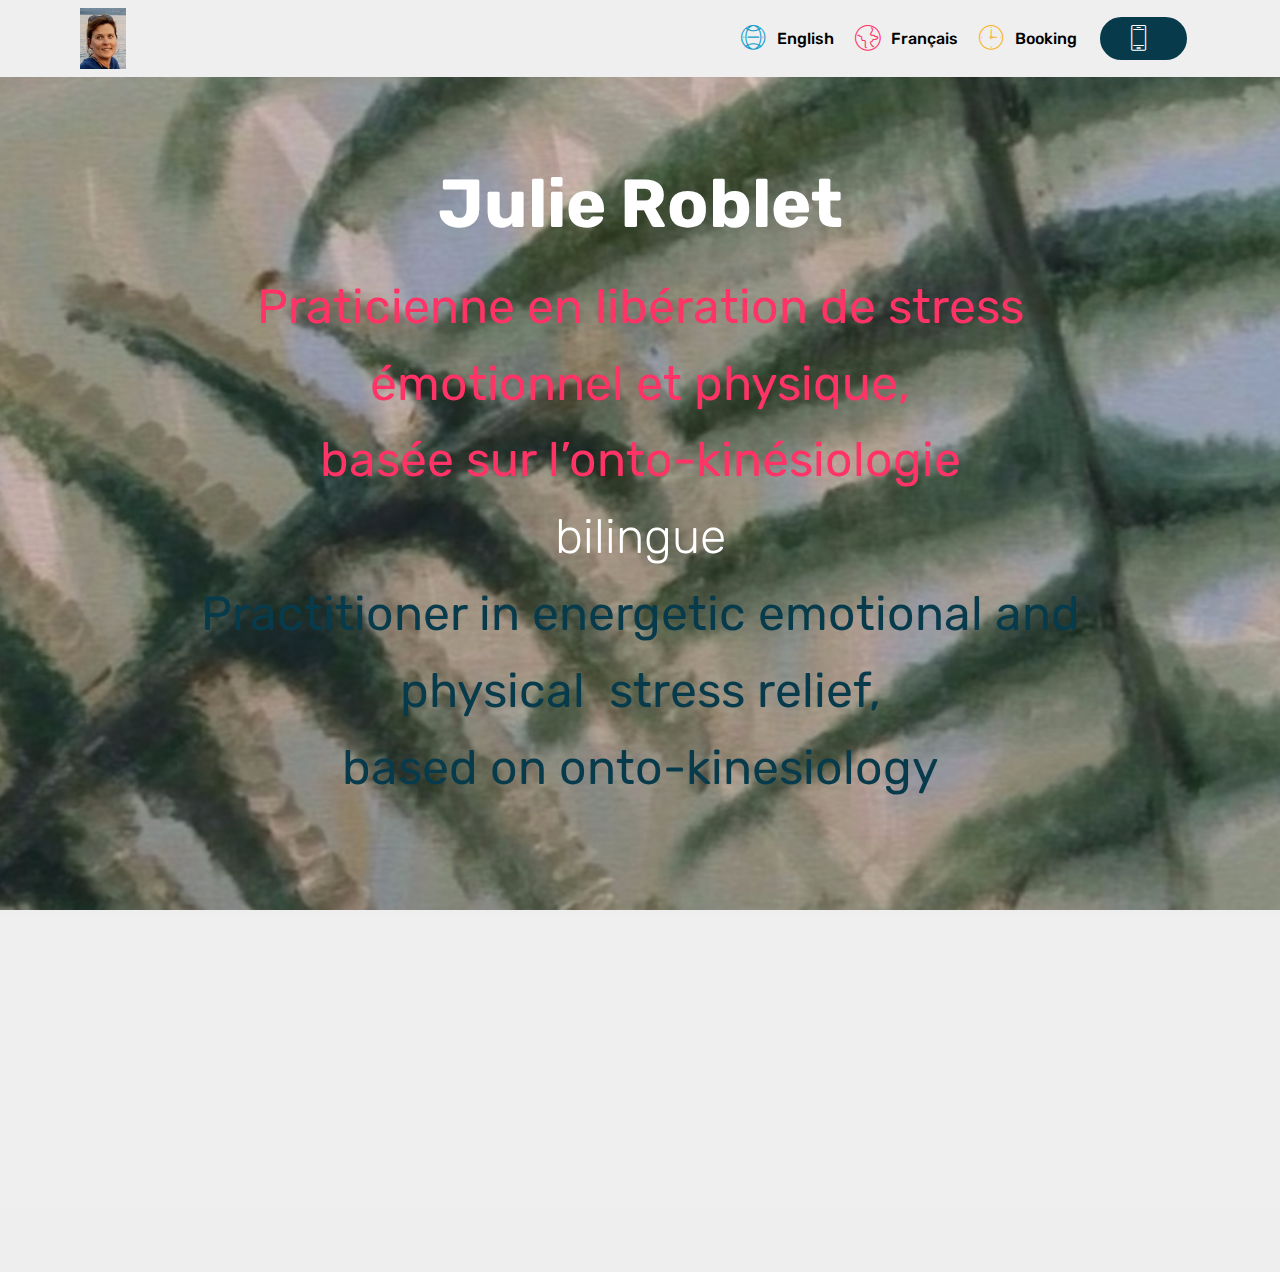
==== index.html @ 7152a47c "create github pages" ====
<!DOCTYPE html>
<html  >
<head>
  <!-- Site made with Mobirise Website Builder v5.6.8, https://mobirise.com -->
  <meta charset="UTF-8">
  <meta http-equiv="X-UA-Compatible" content="IE=edge">
  <meta name="generator" content="Mobirise v5.6.8, mobirise.com">
  <meta name="twitter:card" content="summary_large_image"/>
  <meta name="twitter:image:src" content="">
  <meta property="og:image" content="">
  <meta name="twitter:title" content="Home">
  <meta name="viewport" content="width=device-width, initial-scale=1, minimum-scale=1">
  <link rel="shortcut icon" href="assets/images/julie-bridger-profile-92x121.jpg" type="image/x-icon">
  <meta name="description" content="">
  
  
  <title>Home</title>
  <link rel="stylesheet" href="assets/web/assets/mobirise-icons/mobirise-icons.css">
  <link rel="stylesheet" href="assets/bootstrap/css/bootstrap.min.css">
  <link rel="stylesheet" href="assets/bootstrap/css/bootstrap-grid.min.css">
  <link rel="stylesheet" href="assets/bootstrap/css/bootstrap-reboot.min.css">
  <link rel="stylesheet" href="assets/tether/tether.min.css">
  <link rel="stylesheet" href="assets/animatecss/animate.min.css">
  <link rel="stylesheet" href="assets/dropdown/css/style.css">
  <link rel="stylesheet" href="assets/socicon/css/styles.css">
  <link rel="stylesheet" href="assets/theme/css/style.css">
  <link rel="preload" href="https://fonts.googleapis.com/css?family=Rubik:300,400,500,600,700,800,900,300i,400i,500i,600i,700i,800i,900i&display=swap" as="style" onload="this.onload=null;this.rel='stylesheet'">
  <noscript><link rel="stylesheet" href="https://fonts.googleapis.com/css?family=Rubik:300,400,500,600,700,800,900,300i,400i,500i,600i,700i,800i,900i&display=swap"></noscript>
  <link rel="preload" as="style" href="assets/mobirise/css/mbr-additional.css"><link rel="stylesheet" href="assets/mobirise/css/mbr-additional.css" type="text/css">
  
  
  
  
</head>
<body>
  
  <section class="menu cid-qTkzRZLJNu" once="menu" id="menu1-0">

    

    <nav class="navbar navbar-expand beta-menu navbar-dropdown align-items-center navbar-fixed-top navbar-toggleable-sm">
        <button class="navbar-toggler navbar-toggler-right" type="button" data-toggle="collapse" data-target="#navbarSupportedContent" aria-controls="navbarSupportedContent" aria-expanded="false" aria-label="Toggle navigation">
            <div class="hamburger">
                <span></span>
                <span></span>
                <span></span>
                <span></span>
            </div>
        </button>
        <div class="menu-logo">
            <div class="navbar-brand">
                <span class="navbar-logo">
                    <a href="index.html">
                         <img src="assets/images/julie-bridger-profile-92x121.jpg" alt="Mobirise" title="" style="height: 3.8rem;">
                    </a>
                </span>
                
            </div>
        </div>
        <div class="collapse navbar-collapse" id="navbarSupportedContent">
            <ul class="navbar-nav nav-dropdown" data-app-modern-menu="true"><li class="nav-item">
                    <a class="nav-link link text-black display-4" href="https://mobirise.com">
                        </a>
                </li><li class="nav-item"><a class="nav-link link text-black display-4" href="https://mobirise.com">
                        </a></li><li class="nav-item"><a class="nav-link link text-black display-4" href="https://mobirise.com"><span class="mbri-globe-2 mbr-iconfont mbr-iconfont-btn" style="color: rgb(20, 157, 204);"></span>
                        
                        English</a></li>
                <li class="nav-item">
                    <a class="nav-link link text-black display-4" href="https://mobirise.com"><span class="mbri-globe mbr-iconfont mbr-iconfont-btn" style="color: rgb(255, 51, 102);"></span>
                        
                        Français</a>
                </li><li class="nav-item"><a class="nav-link link text-black display-4" href="https://calendly.com/julieroblet/60min"><span class="mbri-clock mbr-iconfont mbr-iconfont-btn" style="color: rgb(249, 182, 44);"></span>
                        
                        Booking</a></li></ul>
            <div class="navbar-buttons mbr-section-btn"><a class="btn btn-sm btn-primary display-4" href="page3.html"><span class="mbri-mobile2 mbr-iconfont mbr-iconfont-btn"></span>
                    </a></div>
        </div>
    </nav>
</section>

<section class="cid-qTkA127IK8 mbr-parallax-background" id="header2-1">

    

    

    <div class="container align-center">
        <div class="row justify-content-md-center">
            <div class="mbr-white col-md-10">
                <h1 class="mbr-section-title mbr-bold pb-3 mbr-fonts-style display-1">
                    <br><br>Julie Roblet</h1>
                
                <p class="mbr-text pb-3 mbr-fonts-style display-2"><a href="page1.html" class="text-secondary">Praticienne en libération de stress émotionnel et physique, </a><br><a href="page1.html" class="text-secondary">basée sur l’onto-kinésiologie </a><br>bilingue<a href="page1.html" class="text-secondary"><br></a><a href="page2.html">Practitioner in energetic emotional and physical &nbsp;stress relief, </a><br><a href="page2.html">based on onto-kinesiology</a><br><br></p>
                
            </div>
        </div>
    </div>
    
</section>

<section class="cid-qTkAaeaxX5" id="footer1-2">

    

    

    <div class="container">
        <div class="media-container-row content text-white">
            <div class="col-12 col-md-3">
                <div class="media-wrap">
                    
                        <a href="page1.html#content4-n"><img src="assets/images/julie-bridger-profile-92x121.jpg" alt="About me" title=""></a>
                    
                </div>
            </div>
            <div class="col-12 col-md-3 mbr-fonts-style display-7">
                <h5 class="pb-3">Contacts</h5>
                <p class="mbr-text">Email: julie@julieroblet.co.uk        Phone: +44  749 019 2012
<br><br><a href="https://calendly.com/julieroblet/60min"><strong>Booking</strong></a><a href="https://calendly.com/julieroblet/60min"><strong>&nbsp;</strong> &nbsp; &nbsp; &nbsp; &nbsp; &nbsp; &nbsp; &nbsp; &nbsp; &nbsp;&nbsp;</a><br><br></p>
            </div>
            <div class="col-12 col-md-3 mbr-fonts-style display-7">
                <h5 class="pb-3">Address</h5>
                <p class="mbr-text">22 Stoneham Road&nbsp;<br>Hove
<br>BN35HJ
<br>United Kingdom</p>
            </div>
            <div class="col-12 col-md-3 mbr-fonts-style display-7">
                <h5 class="pb-3">
                    Links
                </h5>
                <p class="mbr-text"><a href="page4.html">Autres ressources</a><br><a href="https://www.nadia-devje.fr">www.nadia-devje.fr</a><br><br></p>
            </div>
        </div>
        <div class="footer-lower">
            <div class="media-container-row">
                <div class="col-sm-12">
                    <hr>
                </div>
            </div>
            <div class="media-container-row mbr-white">
                <div class="col-sm-6 copyright">
                    <p class="mbr-text mbr-fonts-style display-7">&nbsp;</p>
                </div>
                <div class="col-md-6">
                    
                </div>
            </div>
        </div>
    </div>
</section><section class="display-7" style="padding: 0;align-items: center;justify-content: center;flex-wrap: wrap;    align-content: center;display: flex;position: relative;height: 4rem;"><a href="https://mobiri.se/2762906" style="flex: 1 1;height: 4rem;position: absolute;width: 100%;z-index: 1;"><img alt="" style="height: 4rem;" src="[data-uri]"></a><p style="margin: 0;text-align: center;" class="display-7">Designed with Mobirise &#8204;</p><a style="z-index:1" href="https://mobirise.com/web-page-maker.html">Free Web Page Maker</a></section><script src="assets/popper/popper.min.js"></script>  <script src="assets/web/assets/jquery/jquery.min.js"></script>  <script src="assets/bootstrap/js/bootstrap.min.js"></script>  <script src="assets/tether/tether.min.js"></script>  <script src="assets/smoothscroll/smooth-scroll.js"></script>  <script src="assets/viewportchecker/jquery.viewportchecker.js"></script>  <script src="assets/dropdown/js/nav-dropdown.js"></script>  <script src="assets/dropdown/js/navbar-dropdown.js"></script>  <script src="assets/touchswipe/jquery.touch-swipe.min.js"></script>  <script src="assets/parallax/jarallax.min.js"></script>  <script src="assets/theme/js/script.js"></script>  
  
  
  <input name="animation" type="hidden">
  </body>
</html>
---- assets/web/assets/mobirise-icons/mobirise-icons.css ----
@font-face {
  font-family: 'MobiriseIcons';
  src:  url('mobirise-icons.eot?spat4u');
  src:  url('mobirise-icons.eot?spat4u#iefix') format('embedded-opentype'),
    url('mobirise-icons.ttf?spat4u') format('truetype'),
    url('mobirise-icons.woff?spat4u') format('woff'),
    url('mobirise-icons.svg?spat4u#MobiriseIcons') format('svg');
  font-weight: normal;
  font-style: normal;
  font-display: swap;
}

[class^="mbri-"], [class*=" mbri-"] {
  /* use !important to prevent issues with browser extensions that change fonts */
  font-family: MobiriseIcons !important;
  speak: none;
  font-style: normal;
  font-weight: normal;
  font-variant: normal;
  text-transform: none;
  line-height: 1;

  /* Better Font Rendering =========== */
  -webkit-font-smoothing: antialiased;
  -moz-osx-font-smoothing: grayscale;
}

.mbri-add-submenu:before {
  content: "\e900";
}
.mbri-alert:before {
  content: "\e901";
}
.mbri-align-center:before {
  content: "\e902";
}
.mbri-align-justify:before {
  content: "\e903";
}
.mbri-align-left:before {
  content: "\e904";
}
.mbri-align-right:before {
  content: "\e905";
}
.mbri-android:before {
  content: "\e906";
}
.mbri-apple:before {
  content: "\e907";
}
.mbri-arrow-down:before {
  content: "\e908";
}
.mbri-arrow-next:before {
  content: "\e909";
}
.mbri-arrow-prev:before {
  content: "\e90a";
}
.mbri-arrow-up:before {
  content: "\e90b";
}
.mbri-bold:before {
  content: "\e90c";
}
.mbri-bookmark:before {
  content: "\e90d";
}
.mbri-bootstrap:before {
  content: "\e90e";
}
.mbri-briefcase:before {
  content: "\e90f";
}
.mbri-browse:before {
  content: "\e910";
}
.mbri-bulleted-list:before {
  content: "\e911";
}
.mbri-calendar:before {
  content: "\e912";
}
.mbri-camera:before {
  content: "\e913";
}
.mbri-cart-add:before {
  content: "\e914";
}
.mbri-cart-full:before {
  content: "\e915";
}
.mbri-cash:before {
  content: "\e916";
}
.mbri-change-style:before {
  content: "\e917";
}
.mbri-chat:before {
  content: "\e918";
}
.mbri-clock:before {
  content: "\e919";
}
.mbri-close:before {
  content: "\e91a";
}
.mbri-cloud:before {
  content: "\e91b";
}
.mbri-code:before {
  content: "\e91c";
}
.mbri-contact-form:before {
  content: "\e91d";
}
.mbri-credit-card:before {
  content: "\e91e";
}
.mbri-cursor-click:before {
  content: "\e91f";
}
.mbri-cust-feedback:before {
  content: "\e920";
}
.mbri-database:before {
  content: "\e921";
}
.mbri-delivery:before {
  content: "\e922";
}
.mbri-desktop:before {
  content: "\e923";
}
.mbri-devices:before {
  content: "\e924";
}
.mbri-down:before {
  content: "\e925";
}
.mbri-download:before {
  content: "\e989";
}
.mbri-drag-n-drop:before {
  content: "\e927";
}
.mbri-drag-n-drop2:before {
  content: "\e928";
}
.mbri-edit:before {
  content: "\e929";
}
.mbri-edit2:before {
  content: "\e92a";
}
.mbri-error:before {
  content: "\e92b";
}
.mbri-extension:before {
  content: "\e92c";
}
.mbri-features:before {
  content: "\e92d";
}
.mbri-file:before {
  content: "\e92e";
}
.mbri-flag:before {
  content: "\e92f";
}
.mbri-folder:before {
  content: "\e930";
}
.mbri-gift:before {
  content: "\e931";
}
.mbri-github:before {
  content: "\e932";
}
.mbri-globe:before {
  content: "\e933";
}
.mbri-globe-2:before {
  content: "\e934";
}
.mbri-growing-chart:before {
  content: "\e935";
}
.mbri-hearth:before {
  content: "\e936";
}
.mbri-help:before {
  content: "\e937";
}
.mbri-home:before {
  content: "\e938";
}
.mbri-hot-cup:before {
  content: "\e939";
}
.mbri-idea:before {
  content: "\e93a";
}
.mbri-image-gallery:before {
  content: "\e93b";
}
.mbri-image-slider:before {
  content: "\e93c";
}
.mbri-info:before {
  content: "\e93d";
}
.mbri-italic:before {
  content: "\e93e";
}
.mbri-key:before {
  content: "\e93f";
}
.mbri-laptop:before {
  content: "\e940";
}
.mbri-layers:before {
  content: "\e941";
}
.mbri-left-right:before {
  content: "\e942";
}
.mbri-left:before {
  content: "\e943";
}
.mbri-letter:before {
  content: "\e944";
}
.mbri-like:before {
  content: "\e945";
}
.mbri-link:before {
  content: "\e946";
}
.mbri-lock:before {
  content: "\e947";
}
.mbri-login:before {
  content: "\e948";
}
.mbri-logout:before {
  content: "\e949";
}
.mbri-magic-stick:before {
  content: "\e94a";
}
.mbri-map-pin:before {
  content: "\e94b";
}
.mbri-menu:before {
  content: "\e94c";
}
.mbri-mobile:before {
  content: "\e94d";
}
.mbri-mobile2:before {
  content: "\e94e";
}
.mbri-mobirise:before {
  content: "\e94f";
}
.mbri-more-horizontal:before {
  content: "\e950";
}
.mbri-more-vertical:before {
  content: "\e951";
}
.mbri-music:before {
  content: "\e952";
}
.mbri-new-file:before {
  content: "\e953";
}
.mbri-numbered-list:before {
  content: "\e954";
}
.mbri-opened-folder:before {
  content: "\e955";
}
.mbri-pages:before {
  content: "\e956";
}
.mbri-paper-plane:before {
  content: "\e957";
}
.mbri-paperclip:before {
  content: "\e958";
}
.mbri-photo:before {
  content: "\e959";
}
.mbri-photos:before {
  content: "\e95a";
}
.mbri-pin:before {
  content: "\e95b";
}
.mbri-play:before {
  content: "\e95c";
}
.mbri-plus:before {
  content: "\e95d";
}
.mbri-preview:before {
  content: "\e95e";
}
.mbri-print:before {
  content: "\e95f";
}
.mbri-protect:before {
  content: "\e960";
}
.mbri-question:before {
  content: "\e961";
}
.mbri-quote-left:before {
  content: "\e962";
}
.mbri-quote-right:before {
  content: "\e963";
}
.mbri-refresh:before {
  content: "\e964";
}
.mbri-responsive:before {
  content: "\e965";
}
.mbri-right:before {
  content: "\e966";
}
.mbri-rocket:before {
  content: "\e967";
}
.mbri-sad-face:before {
  content: "\e968";
}
.mbri-sale:before {
  content: "\e969";
}
.mbri-save:before {
  content: "\e96a";
}
.mbri-search:before {
  content: "\e96b";
}
.mbri-setting:before {
  content: "\e96c";
}
.mbri-setting2:before {
  content: "\e96d";
}
.mbri-setting3:before {
  content: "\e96e";
}
.mbri-share:before {
  content: "\e96f";
}
.mbri-shopping-bag:before {
  content: "\e970";
}
.mbri-shopping-basket:before {
  content: "\e971";
}
.mbri-shopping-cart:before {
  content: "\e972";
}
.mbri-sites:before {
  content: "\e973";
}
.mbri-smile-face:before {
  content: "\e974";
}
.mbri-speed:before {
  content: "\e975";
}
.mbri-star:before {
  content: "\e976";
}
.mbri-success:before {
  content: "\e977";
}
.mbri-sun:before {
  content: "\e978";
}
.mbri-sun2:before {
  content: "\e979";
}
.mbri-tablet:before {
  content: "\e97a";
}
.mbri-tablet-vertical:before {
  content: "\e97b";
}
.mbri-target:before {
  content: "\e97c";
}
.mbri-timer:before {
  content: "\e97d";
}
.mbri-to-ftp:before {
  content: "\e97e";
}
.mbri-to-local-drive:before {
  content: "\e97f";
}
.mbri-touch-swipe:before {
  content: "\e980";
}
.mbri-touch:before {
  content: "\e981";
}
.mbri-trash:before {
  content: "\e982";
}
.mbri-underline:before {
  content: "\e983";
}
.mbri-unlink:before {
  content: "\e984";
}
.mbri-unlock:before {
  content: "\e985";
}
.mbri-up-down:before {
  content: "\e986";
}
.mbri-up:before {
  content: "\e987";
}
.mbri-update:before {
  content: "\e988";
}
.mbri-upload:before {
 content: "\e926"; 
}
.mbri-user:before {
  content: "\e98a";
}
.mbri-user2:before {
  content: "\e98b";
}
.mbri-users:before {
  content: "\e98c";
}
.mbri-video:before {
  content: "\e98d";
}
.mbri-video-play:before {
  content: "\e98e";
}
.mbri-watch:before {
  content: "\e98f";
}
.mbri-website-theme:before {
  content: "\e990";
}
.mbri-wifi:before {
  content: "\e991";
}
.mbri-windows:before {
  content: "\e992";
}
.mbri-zoom-out:before {
  content: "\e993";
}
.mbri-redo:before {
  content: "\e994";
}
.mbri-undo:before {
  content: "\e995";
}
---- assets/dropdown/css/style.css ----
.navbar-dropdown {
  left: 0;
  padding: 0;
  position: absolute;
  right: 0;
  top: 0;
  transition: all 0.45s ease;
  z-index: 1030;
  background: #282828; }
  .navbar-dropdown .navbar-logo {
    margin-right: 0.8rem;
    transition: margin 0.3s ease-in-out;
    vertical-align: middle; }
    .navbar-dropdown .navbar-logo img {
      height: 3.125rem;
      transition: all 0.3s ease-in-out; }
    .navbar-dropdown .navbar-logo.mbr-iconfont {
      font-size: 3.125rem;
      line-height: 3.125rem; }
  .navbar-dropdown .navbar-caption {
    font-weight: 700;
    white-space: normal;
    vertical-align: -4px;
    line-height: 3.125rem !important; }
    .navbar-dropdown .navbar-caption, .navbar-dropdown .navbar-caption:hover {
      color: inherit;
      text-decoration: none; }
  .navbar-dropdown .mbr-iconfont + .navbar-caption {
    vertical-align: -1px; }
  .navbar-dropdown.navbar-fixed-top {
    position: fixed; }
  .navbar-dropdown .navbar-brand span {
    vertical-align: -4px; }
  .navbar-dropdown.bg-color.transparent {
    background: none; }
  .navbar-dropdown.navbar-short .navbar-brand {
    padding: 0.625rem 0; }
    .navbar-dropdown.navbar-short .navbar-brand span {
      vertical-align: -1px; }
  .navbar-dropdown.navbar-short .navbar-caption {
    line-height: 2.375rem !important;
    vertical-align: -2px; }
  .navbar-dropdown.navbar-short .navbar-logo {
    margin-right: 0.5rem; }
    .navbar-dropdown.navbar-short .navbar-logo img {
      height: 2.375rem; }
    .navbar-dropdown.navbar-short .navbar-logo.mbr-iconfont {
      font-size: 2.375rem;
      line-height: 2.375rem; }
  .navbar-dropdown.navbar-short .mbr-table-cell {
    height: 3.625rem; }
  .navbar-dropdown .navbar-close {
    left: 0.6875rem;
    position: fixed;
    top: 0.75rem;
    z-index: 1000; }
  .navbar-dropdown .hamburger-icon {
    content: "";
    display: inline-block;
    vertical-align: middle;
    width: 16px;
    -webkit-box-shadow: 0 -6px 0 1px #282828,0 0 0 1px #282828,0 6px 0 1px #282828;
    -moz-box-shadow: 0 -6px 0 1px #282828,0 0 0 1px #282828,0 6px 0 1px #282828;
    box-shadow: 0 -6px 0 1px #282828,0 0 0 1px #282828,0 6px 0 1px #282828; }

.dropdown-menu .dropdown-toggle[data-toggle="dropdown-submenu"]::after {
  border-bottom: 0.35em solid transparent;
  border-left: 0.35em solid;
  border-right: 0;
  border-top: 0.35em solid transparent;
  margin-left: 0.3rem; }

.dropdown-menu .dropdown-item:focus {
  outline: 0; }

.nav-dropdown {
  font-size: 0.75rem;
  font-weight: 500;
  height: auto !important; }
  .nav-dropdown .nav-btn {
    padding-left: 1rem; }
  .nav-dropdown .link {
    margin: .667em 1.667em;
    font-weight: 500;
    padding: 0;
    transition: color .2s ease-in-out; }
    .nav-dropdown .link.dropdown-toggle {
      margin-right: 2.583em; }
      .nav-dropdown .link.dropdown-toggle::after {
        margin-left: .25rem;
        border-top: 0.35em solid;
        border-right: 0.35em solid transparent;
        border-left: 0.35em solid transparent;
        border-bottom: 0; }
      .nav-dropdown .link.dropdown-toggle[aria-expanded="true"] {
        margin: 0;
        padding: 0.667em 3.263em  0.667em 1.667em; }
  .nav-dropdown .link::after,
  .nav-dropdown .dropdown-item::after {
    color: inherit; }
  .nav-dropdown .btn {
    font-size: 0.75rem;
    font-weight: 700;
    letter-spacing: 0;
    margin-bottom: 0;
    padding-left: 1.25rem;
    padding-right: 1.25rem; }
  .nav-dropdown .dropdown-menu {
    border-radius: 0;
    border: 0;
    left: 0;
    margin: 0;
    padding-bottom: 1.25rem;
    padding-top: 1.25rem;
    position: relative; }
  .nav-dropdown .dropdown-submenu {
    margin-left: 0.125rem;
    top: 0; }
  .nav-dropdown .dropdown-item {
    font-weight: 500;
    line-height: 2;
    padding: 0.3846em 4.615em 0.3846em 1.5385em;
    position: relative;
    transition: color .2s ease-in-out, background-color .2s ease-in-out; }
    .nav-dropdown .dropdown-item::after {
      margin-top: -0.3077em;
      position: absolute;
      right: 1.1538em;
      top: 50%; }
    .nav-dropdown .dropdown-item:focus, .nav-dropdown .dropdown-item:hover {
      background: none; }

@media (max-width: 767px) {
  .nav-dropdown.navbar-toggleable-sm {
    bottom: 0;
    display: none;
    left: 0;
    overflow-x: hidden;
    position: fixed;
    top: 0;
    transform: translateX(-100%);
    -ms-transform: translateX(-100%);
    -webkit-transform: translateX(-100%);
    width: 18.75rem;
    z-index: 999; } }
.nav-dropdown.navbar-toggleable-xl {
  bottom: 0;
  display: none;
  left: 0;
  overflow-x: hidden;
  position: fixed;
  top: 0;
  transform: translateX(-100%);
  -ms-transform: translateX(-100%);
  -webkit-transform: translateX(-100%);
  width: 18.75rem;
  z-index: 999; }

.nav-dropdown-sm {
  display: block !important;
  overflow-x: hidden;
  overflow: auto;
  padding-top: 3.875rem; }
  .nav-dropdown-sm::after {
    content: "";
    display: block;
    height: 3rem;
    width: 100%; }
  .nav-dropdown-sm.collapse.in ~ .navbar-close {
    display: block !important; }
  .nav-dropdown-sm.collapsing, .nav-dropdown-sm.collapse.in {
    transform: translateX(0);
    -ms-transform: translateX(0);
    -webkit-transform: translateX(0);
    transition: all 0.25s ease-out;
    -webkit-transition: all 0.25s ease-out;
    background: #282828; }
  .nav-dropdown-sm.collapsing[aria-expanded="false"] {
    transform: translateX(-100%);
    -ms-transform: translateX(-100%);
    -webkit-transform: translateX(-100%); }
  .nav-dropdown-sm .nav-item {
    display: block;
    margin-left: 0 !important;
    padding-left: 0; }
  .nav-dropdown-sm .link,
  .nav-dropdown-sm .dropdown-item {
    border-top: 1px dotted rgba(255, 255, 255, 0.1);
    font-size: 0.8125rem;
    line-height: 1.6;
    margin: 0 !important;
    padding: 0.875rem 2.4rem 0.875rem 1.5625rem !important;
    position: relative;
    white-space: normal; }
    .nav-dropdown-sm .link:focus, .nav-dropdown-sm .link:hover,
    .nav-dropdown-sm .dropdown-item:focus,
    .nav-dropdown-sm .dropdown-item:hover {
      background: rgba(0, 0, 0, 0.2) !important;
      color: #c0a375; }
  .nav-dropdown-sm .nav-btn {
    position: relative;
    padding: 1.5625rem 1.5625rem 0 1.5625rem; }
    .nav-dropdown-sm .nav-btn::before {
      border-top: 1px dotted rgba(255, 255, 255, 0.1);
      content: "";
      left: 0;
      position: absolute;
      top: 0;
      width: 100%; }
    .nav-dropdown-sm .nav-btn + .nav-btn {
      padding-top: 0.625rem; }
      .nav-dropdown-sm .nav-btn + .nav-btn::before {
        display: none; }
  .nav-dropdown-sm .btn {
    padding: 0.625rem 0; }
  .nav-dropdown-sm .dropdown-toggle[data-toggle="dropdown-submenu"]::after {
    margin-left: .25rem;
    border-top: 0.35em solid;
    border-right: 0.35em solid transparent;
    border-left: 0.35em solid transparent;
    border-bottom: 0; }
  .nav-dropdown-sm .dropdown-toggle[data-toggle="dropdown-submenu"][aria-expanded="true"]::after {
    border-top: 0;
    border-right: 0.35em solid transparent;
    border-left: 0.35em solid transparent;
    border-bottom: 0.35em solid; }
  .nav-dropdown-sm .dropdown-menu {
    margin: 0;
    padding: 0;
    position: relative;
    top: 0;
    left: 0;
    width: 100%;
    border: 0;
    float: none;
    border-radius: 0;
    background: none; }
  .nav-dropdown-sm .dropdown-submenu {
    left: 100%;
    margin-left: 0.125rem;
    margin-top: -1.25rem;
    top: 0; }

.navbar-toggleable-sm .nav-dropdown .dropdown-menu {
  position: absolute; }

.navbar-toggleable-sm .nav-dropdown .dropdown-submenu {
  left: 100%;
  margin-left: 0.125rem;
  margin-top: -1.25rem;
  top: 0; }

.navbar-toggleable-sm.opened .nav-dropdown .dropdown-menu {
  position: relative; }

.navbar-toggleable-sm.opened .nav-dropdown .dropdown-submenu {
  left: 0;
  margin-left: 00rem;
  margin-top: 0rem;
  top: 0; }

.is-builder .nav-dropdown.collapsing {
  transition: none !important; }

/*# sourceMappingURL=style.css.map */
---- assets/socicon/css/styles.css ----
@charset "UTF-8";

@font-face {
  font-family: 'Socicon';
  src:  url('../fonts/socicon.eot');
  src:  url('../fonts/socicon.eot?#iefix') format('embedded-opentype'),
    url('../fonts/socicon.woff2') format('woff2'),
    url('../fonts/socicon.ttf') format('truetype'),
    url('../fonts/socicon.woff') format('woff'),
    url('../fonts/socicon.svg#socicon') format('svg');
  font-weight: normal;
  font-style: normal;
}

[data-icon]:before {
  font-family: "socicon" !important;
  content: attr(data-icon);
  font-style: normal !important;
  font-weight: normal !important;
  font-variant: normal !important;
  text-transform: none !important;
  speak: none;
  line-height: 1;
  -webkit-font-smoothing: antialiased;
  -moz-osx-font-smoothing: grayscale;
}

[class^="socicon-"], [class*=" socicon-"] {
  /* use !important to prevent issues with browser extensions that change fonts */
  font-family: 'Socicon' !important;
  speak: none;
  font-style: normal;
  font-weight: normal;
  font-variant: normal;
  text-transform: none;
  line-height: 1;

  /* Better Font Rendering =========== */
  -webkit-font-smoothing: antialiased;
  -moz-osx-font-smoothing: grayscale;
}

.socicon-eitaa:before {
  content: "\e97c";
}
.socicon-soroush:before {
  content: "\e97d";
}
.socicon-bale:before {
  content: "\e97e";
}
.socicon-zazzle:before {
  content: "\e97b";
}
.socicon-society6:before {
  content: "\e97a";
}
.socicon-redbubble:before {
  content: "\e979";
}
.socicon-avvo:before {
  content: "\e978";
}
.socicon-stitcher:before {
  content: "\e977";
}
.socicon-googlehangouts:before {
  content: "\e974";
}
.socicon-dlive:before {
  content: "\e975";
}
.socicon-vsco:before {
  content: "\e976";
}
.socicon-flipboard:before {
  content: "\e973";
}
.socicon-ubuntu:before {
  content: "\e958";
}
.socicon-artstation:before {
  content: "\e959";
}
.socicon-invision:before {
  content: "\e95a";
}
.socicon-torial:before {
  content: "\e95b";
}
.socicon-collectorz:before {
  content: "\e95c";
}
.socicon-seenthis:before {
  content: "\e95d";
}
.socicon-googleplaymusic:before {
  content: "\e95e";
}
.socicon-debian:before {
  content: "\e95f";
}
.socicon-filmfreeway:before {
  content: "\e960";
}
.socicon-gnome:before {
  content: "\e961";
}
.socicon-itchio:before {
  content: "\e962";
}
.socicon-jamendo:before {
  content: "\e963";
}
.socicon-mix:before {
  content: "\e964";
}
.socicon-sharepoint:before {
  content: "\e965";
}
.socicon-tinder:before {
  content: "\e966";
}
.socicon-windguru:before {
  content: "\e967";
}
.socicon-cdbaby:before {
  content: "\e968";
}
.socicon-elementaryos:before {
  content: "\e969";
}
.socicon-stage32:before {
  content: "\e96a";
}
.socicon-tiktok:before {
  content: "\e96b";
}
.socicon-gitter:before {
  content: "\e96c";
}
.socicon-letterboxd:before {
  content: "\e96d";
}
.socicon-threema:before {
  content: "\e96e";
}
.socicon-splice:before {
  content: "\e96f";
}
.socicon-metapop:before {
  content: "\e970";
}
.socicon-naver:before {
  content: "\e971";
}
.socicon-remote:before {
  content: "\e972";
}
.socicon-internet:before {
  content: "\e957";
}
.socicon-moddb:before {
  content: "\e94b";
}
.socicon-indiedb:before {
  content: "\e94c";
}
.socicon-traxsource:before {
  content: "\e94d";
}
.socicon-gamefor:before {
  content: "\e94e";
}
.socicon-pixiv:before {
  content: "\e94f";
}
.socicon-myanimelist:before {
  content: "\e950";
}
.socicon-blackberry:before {
  content: "\e951";
}
.socicon-wickr:before {
  content: "\e952";
}
.socicon-spip:before {
  content: "\e953";
}
.socicon-napster:before {
  content: "\e954";
}
.socicon-beatport:before {
  content: "\e955";
}
.socicon-hackerone:before {
  content: "\e956";
}
.socicon-hackernews:before {
  content: "\e946";
}
.socicon-smashwords:before {
  content: "\e947";
}
.socicon-kobo:before {
  content: "\e948";
}
.socicon-bookbub:before {
  content: "\e949";
}
.socicon-mailru:before {
  content: "\e94a";
}
.socicon-gitlab:before {
  content: "\e945";
}
.socicon-instructables:before {
  content: "\e944";
}
.socicon-portfolio:before {
  content: "\e943";
}
.socicon-codered:before {
  content: "\e940";
}
.socicon-origin:before {
  content: "\e941";
}
.socicon-nextdoor:before {
  content: "\e942";
}
.socicon-udemy:before {
  content: "\e93f";
}
.socicon-livemaster:before {
  content: "\e93e";
}
.socicon-crunchbase:before {
  content: "\e93b";
}
.socicon-homefy:before {
  content: "\e93c";
}
.socicon-calendly:before {
  content: "\e93d";
}
.socicon-realtor:before {
  content: "\e90f";
}
.socicon-tidal:before {
  content: "\e910";
}
.socicon-qobuz:before {
  content: "\e911";
}
.socicon-natgeo:before {
  content: "\e912";
}
.socicon-mastodon:before {
  content: "\e913";
}
.socicon-unsplash:before {
  content: "\e914";
}
.socicon-homeadvisor:before {
  content: "\e915";
}
.socicon-angieslist:before {
  content: "\e916";
}
.socicon-codepen:before {
  content: "\e917";
}
.socicon-slack:before {
  content: "\e918";
}
.socicon-openaigym:before {
  content: "\e919";
}
.socicon-logmein:before {
  content: "\e91a";
}
.socicon-fiverr:before {
  content: "\e91b";
}
.socicon-gotomeeting:before {
  content: "\e91c";
}
.socicon-aliexpress:before {
  content: "\e91d";
}
.socicon-guru:before {
  content: "\e91e";
}
.socicon-appstore:before {
  content: "\e91f";
}
.socicon-homes:before {
  content: "\e920";
}
.socicon-zoom:before {
  content: "\e921";
}
.socicon-alibaba:before {
  content: "\e922";
}
.socicon-craigslist:before {
  content: "\e923";
}
.socicon-wix:before {
  content: "\e924";
}
.socicon-redfin:before {
  content: "\e925";
}
.socicon-googlecalendar:before {
  content: "\e926";
}
.socicon-shopify:before {
  content: "\e927";
}
.socicon-freelancer:before {
  content: "\e928";
}
.socicon-seedrs:before {
  content: "\e929";
}
.socicon-bing:before {
  content: "\e92a";
}
.socicon-doodle:before {
  content: "\e92b";
}
.socicon-bonanza:before {
  content: "\e92c";
}
.socicon-squarespace:before {
  content: "\e92d";
}
.socicon-toptal:before {
  content: "\e92e";
}
.socicon-gust:before {
  content: "\e92f";
}
.socicon-ask:before {
  content: "\e930";
}
.socicon-trulia:before {
  content: "\e931";
}
.socicon-loomly:before {
  content: "\e932";
}
.socicon-ghost:before {
  content: "\e933";
}
.socicon-upwork:before {
  content: "\e934";
}
.socicon-fundable:before {
  content: "\e935";
}
.socicon-booking:before {
  content: "\e936";
}
.socicon-googlemaps:before {
  content: "\e937";
}
.socicon-zillow:before {
  content: "\e938";
}
.socicon-niconico:before {
  content: "\e939";
}
.socicon-toneden:before {
  content: "\e93a";
}
.socicon-augment:before {
  content: "\e908";
}
.socicon-bitbucket:before {
  content: "\e909";
}
.socicon-fyuse:before {
  content: "\e90a";
}
.socicon-yt-gaming:before {
  content: "\e90b";
}
.socicon-sketchfab:before {
  content: "\e90c";
}
.socicon-mobcrush:before {
  content: "\e90d";
}
.socicon-microsoft:before {
  content: "\e90e";
}
.socicon-pandora:before {
  content: "\e907";
}
.socicon-messenger:before {
  content: "\e906";
}
.socicon-gamewisp:before {
  content: "\e905";
}
.socicon-bloglovin:before {
  content: "\e904";
}
.socicon-tunein:before {
  content: "\e903";
}
.socicon-gamejolt:before {
  content: "\e901";
}
.socicon-trello:before {
  content: "\e902";
}
.socicon-spreadshirt:before {
  content: "\e900";
}
.socicon-500px:before {
  content: "\e000";
}
.socicon-8tracks:before {
  content: "\e001";
}
.socicon-airbnb:before {
  content: "\e002";
}
.socicon-alliance:before {
  content: "\e003";
}
.socicon-amazon:before {
  content: "\e004";
}
.socicon-amplement:before {
  content: "\e005";
}
.socicon-android:before {
  content: "\e006";
}
.socicon-angellist:before {
  content: "\e007";
}
.socicon-apple:before {
  content: "\e008";
}
.socicon-appnet:before {
  content: "\e009";
}
.socicon-baidu:before {
  content: "\e00a";
}
.socicon-bandcamp:before {
  content: "\e00b";
}
.socicon-battlenet:before {
  content: "\e00c";
}
.socicon-mixer:before {
  content: "\e00d";
}
.socicon-bebee:before {
  content: "\e00e";
}
.socicon-bebo:before {
  content: "\e00f";
}
.socicon-behance:before {
  content: "\e010";
}
.socicon-blizzard:before {
  content: "\e011";
}
.socicon-blogger:before {
  content: "\e012";
}
.socicon-buffer:before {
  content: "\e013";
}
.socicon-chrome:before {
  content: "\e014";
}
.socicon-coderwall:before {
  content: "\e015";
}
.socicon-curse:before {
  content: "\e016";
}
.socicon-dailymotion:before {
  content: "\e017";
}
.socicon-deezer:before {
  content: "\e018";
}
.socicon-delicious:before {
  content: "\e019";
}
.socicon-deviantart:before {
  content: "\e01a";
}
.socicon-diablo:before {
  content: "\e01b";
}
.socicon-digg:before {
  content: "\e01c";
}
.socicon-discord:before {
  content: "\e01d";
}
.socicon-disqus:before {
  content: "\e01e";
}
.socicon-douban:before {
  content: "\e01f";
}
.socicon-draugiem:before {
  content: "\e020";
}
.socicon-dribbble:before {
  content: "\e021";
}
.socicon-drupal:before {
  content: "\e022";
}
.socicon-ebay:before {
  content: "\e023";
}
.socicon-ello:before {
  content: "\e024";
}
.socicon-endomodo:before {
  content: "\e025";
}
.socicon-envato:before {
  content: "\e026";
}
.socicon-etsy:before {
  content: "\e027";
}
.socicon-facebook:before {
  content: "\e028";
}
.socicon-feedburner:before {
  content: "\e029";
}
.socicon-filmweb:before {
  content: "\e02a";
}
.socicon-firefox:before {
  content: "\e02b";
}
.socicon-flattr:before {
  content: "\e02c";
}
.socicon-flickr:before {
  content: "\e02d";
}
.socicon-formulr:before {
  content: "\e02e";
}
.socicon-forrst:before {
  content: "\e02f";
}
.socicon-foursquare:before {
  content: "\e030";
}
.socicon-friendfeed:before {
  content: "\e031";
}
.socicon-github:before {
  content: "\e032";
}
.socicon-goodreads:before {
  content: "\e033";
}
.socicon-google:before {
  content: "\e034";
}
.socicon-googlescholar:before {
  content: "\e035";
}
.socicon-googlegroups:before {
  content: "\e036";
}
.socicon-googlephotos:before {
  content: "\e037";
}
.socicon-googleplus:before {
  content: "\e038";
}
.socicon-grooveshark:before {
  content: "\e039";
}
.socicon-hackerrank:before {
  content: "\e03a";
}
.socicon-hearthstone:before {
  content: "\e03b";
}
.socicon-hellocoton:before {
  content: "\e03c";
}
.socicon-heroes:before {
  content: "\e03d";
}
.socicon-smashcast:before {
  content: "\e03e";
}
.socicon-horde:before {
  content: "\e03f";
}
.socicon-houzz:before {
  content: "\e040";
}
.socicon-icq:before {
  content: "\e041";
}
.socicon-identica:before {
  content: "\e042";
}
.socicon-imdb:before {
  content: "\e043";
}
.socicon-instagram:before {
  content: "\e044";
}
.socicon-issuu:before {
  content: "\e045";
}
.socicon-istock:before {
  content: "\e046";
}
.socicon-itunes:before {
  content: "\e047";
}
.socicon-keybase:before {
  content: "\e048";
}
.socicon-lanyrd:before {
  content: "\e049";
}
.socicon-lastfm:before {
  content: "\e04a";
}
.socicon-line:before {
  content: "\e04b";
}
.socicon-linkedin:before {
  content: "\e04c";
}
.socicon-livejournal:before {
  content: "\e04d";
}
.socicon-lyft:before {
  content: "\e04e";
}
.socicon-macos:before {
  content: "\e04f";
}
.socicon-mail:before {
  content: "\e050";
}
.socicon-medium:before {
  content: "\e051";
}
.socicon-meetup:before {
  content: "\e052";
}
.socicon-mixcloud:before {
  content: "\e053";
}
.socicon-modelmayhem:before {
  content: "\e054";
}
.socicon-mumble:before {
  content: "\e055";
}
.socicon-myspace:before {
  content: "\e056";
}
.socicon-newsvine:before {
  content: "\e057";
}
.socicon-nintendo:before {
  content: "\e058";
}
.socicon-npm:before {
  content: "\e059";
}
.socicon-odnoklassniki:before {
  content: "\e05a";
}
.socicon-openid:before {
  content: "\e05b";
}
.socicon-opera:before {
  content: "\e05c";
}
.socicon-outlook:before {
  content: "\e05d";
}
.socicon-overwatch:before {
  content: "\e05e";
}
.socicon-patreon:before {
  content: "\e05f";
}
.socicon-paypal:before {
  content: "\e060";
}
.socicon-periscope:before {
  content: "\e061";
}
.socicon-persona:before {
  content: "\e062";
}
.socicon-pinterest:before {
  content: "\e063";
}
.socicon-play:before {
  content: "\e064";
}
.socicon-player:before {
  content: "\e065";
}
.socicon-playstation:before {
  content: "\e066";
}
.socicon-pocket:before {
  content: "\e067";
}
.socicon-qq:before {
  content: "\e068";
}
.socicon-quora:before {
  content: "\e069";
}
.socicon-raidcall:before {
  content: "\e06a";
}
.socicon-ravelry:before {
  content: "\e06b";
}
.socicon-reddit:before {
  content: "\e06c";
}
.socicon-renren:before {
  content: "\e06d";
}
.socicon-researchgate:before {
  content: "\e06e";
}
.socicon-residentadvisor:before {
  content: "\e06f";
}
.socicon-reverbnation:before {
  content: "\e070";
}
.socicon-rss:before {
  content: "\e071";
}
.socicon-sharethis:before {
  content: "\e072";
}
.socicon-skype:before {
  content: "\e073";
}
.socicon-slideshare:before {
  content: "\e074";
}
.socicon-smugmug:before {
  content: "\e075";
}
.socicon-snapchat:before {
  content: "\e076";
}
.socicon-songkick:before {
  content: "\e077";
}
.socicon-soundcloud:before {
  content: "\e078";
}
.socicon-spotify:before {
  content: "\e079";
}
.socicon-stackexchange:before {
  content: "\e07a";
}
.socicon-stackoverflow:before {
  content: "\e07b";
}
.socicon-starcraft:before {
  content: "\e07c";
}
.socicon-stayfriends:before {
  content: "\e07d";
}
.socicon-steam:before {
  content: "\e07e";
}
.socicon-storehouse:before {
  content: "\e07f";
}
.socicon-strava:before {
  content: "\e080";
}
.socicon-streamjar:before {
  content: "\e081";
}
.socicon-stumbleupon:before {
  content: "\e082";
}
.socicon-swarm:before {
  content: "\e083";
}
.socicon-teamspeak:before {
  content: "\e084";
}
.socicon-teamviewer:before {
  content: "\e085";
}
.socicon-technorati:before {
  content: "\e086";
}
.socicon-telegram:before {
  content: "\e087";
}
.socicon-tripadvisor:before {
  content: "\e088";
}
.socicon-tripit:before {
  content: "\e089";
}
.socicon-triplej:before {
  content: "\e08a";
}
.socicon-tumblr:before {
  content: "\e08b";
}
.socicon-twitch:before {
  content: "\e08c";
}
.socicon-twitter:before {
  content: "\e08d";
}
.socicon-uber:before {
  content: "\e08e";
}
.socicon-ventrilo:before {
  content: "\e08f";
}
.socicon-viadeo:before {
  content: "\e090";
}
.socicon-viber:before {
  content: "\e091";
}
.socicon-viewbug:before {
  content: "\e092";
}
.socicon-vimeo:before {
  content: "\e093";
}
.socicon-vine:before {
  content: "\e094";
}
.socicon-vkontakte:before {
  content: "\e095";
}
.socicon-warcraft:before {
  content: "\e096";
}
.socicon-wechat:before {
  content: "\e097";
}
.socicon-weibo:before {
  content: "\e098";
}
.socicon-whatsapp:before {
  content: "\e099";
}
.socicon-wikipedia:before {
  content: "\e09a";
}
.socicon-windows:before {
  content: "\e09b";
}
.socicon-wordpress:before {
  content: "\e09c";
}
.socicon-wykop:before {
  content: "\e09d";
}
.socicon-xbox:before {
  content: "\e09e";
}
.socicon-xing:before {
  content: "\e09f";
}
.socicon-yahoo:before {
  content: "\e0a0";
}
.socicon-yammer:before {
  content: "\e0a1";
}
.socicon-yandex:before {
  content: "\e0a2";
}
.socicon-yelp:before {
  content: "\e0a3";
}
.socicon-younow:before {
  content: "\e0a4";
}
.socicon-youtube:before {
  content: "\e0a5";
}
.socicon-zapier:before {
  content: "\e0a6";
}
.socicon-zerply:before {
  content: "\e0a7";
}
.socicon-zomato:before {
  content: "\e0a8";
}
.socicon-zynga:before {
  content: "\e0a9";
}
---- assets/theme/css/style.css ----
.engine {
	position: absolute;
	text-indent: -2400px;
	text-align: center;
	padding: 0;
	top: 0;
	left: -2400px;
}/*!
 * Mobirise v4 theme (https://mobirise.com/)
 * Copyright 2017 Mobirise
 */
section {
  background-color: #eeeeee;
}

.form-control:focus {
  box-shadow: none;
}

:focus {
  outline: none;
}

body {
  font-style: normal;
  line-height: 1.5;
}

section,
.container,
.container-fluid {
  position: relative;
  word-wrap: break-word;
}

a.mbr-iconfont:hover {
  text-decoration: none;
}

.article .lead p,
.article .lead ul,
.article .lead ol,
.article .lead pre,
.article .lead blockquote {
  margin-bottom: 0;
}

ul,
ol,
pre,
blockquote {
  margin-bottom: 2.3125rem;
}

pre {
  background: #f4f4f4;
  padding: 10px 24px;
  white-space: pre-wrap;
}

.inactive {
  -webkit-user-select: none;
  -moz-user-select: none;
  -ms-user-select: none;
  user-select: none;
  pointer-events: none;
  -webkit-user-drag: none;
  user-drag: none;
}

.mbr-section__comments .row {
  justify-content: center;
  -webkit-justify-content: center;
}

a {
  font-style: normal;
  font-weight: 400;
  cursor: pointer;
}

a, a:hover {
  text-decoration: none;
}

figure {
  margin-bottom: 0;
}

body {
  color: #232323;
}

h1,
h2,
h3,
h4,
h5,
h6,
.h1,
.h2,
.h3,
.h4,
.h5,
.h6,
.display-1,
.display-2,
.display-3,
.display-4 {
  line-height: 1;
  word-break: break-word;
  word-wrap: break-word;
}

.mbr-section-title {
  font-style: normal;
  line-height: 1.2;
}

.mbr-section-subtitle {
  line-height: 1.3;
}

.mbr-text {
  font-style: normal;
  line-height: 1.6;
}

b,
strong {
  font-weight: bold;
}

blockquote {
  padding: 10px 0 10px 20px;
  position: relative;
  border-left: 2px solid;
  border-color: #ff3366;
}

input:-webkit-autofill, input:-webkit-autofill:hover, input:-webkit-autofill:focus, input:-webkit-autofill:active {
  transition-delay: 9999s;
  transition-property: background-color, color;
}

textarea[type='hidden'] {
  display: none;
}

body {
  position: relative;
}

section {
  background-position: 50% 50%;
  background-repeat: no-repeat;
  background-size: cover;
}

section .mbr-background-video,
section .mbr-background-video-preview {
  position: absolute;
  bottom: 0;
  left: 0;
  right: 0;
  top: 0;
}

.hidden {
  visibility: hidden;
}

.mbr-z-index20 {
  z-index: 20;
}

/*! Base colors */
.mbr-white {
  color: #ffffff;
}

.mbr-black {
  color: #000000;
}

.mbr-bg-white {
  background-color: #ffffff;
}

.mbr-bg-black {
  background-color: #000000;
}

/*! Text-aligns */
.align-left {
  text-align: left;
}

.align-center {
  text-align: center;
}

.align-right {
  text-align: right;
}

@media (max-width: 767px) {
  .align-left,
  .align-center,
  .align-right,
  .mbr-section-btn,
  .mbr-section-title {
    text-align: center;
  }
}

/*! Font-weight  */
.mbr-light {
  font-weight: 300;
}

.mbr-regular {
  font-weight: 400;
}

.mbr-semibold {
  font-weight: 500;
}

.mbr-bold {
  font-weight: 700;
}

/*! Media  */
.media-size-item {
  -moz-flex: 1 1 auto;
  -o-flex: 1 1 auto;
  flex: 1 1 auto;
}

.media-content {
  flex-basis: 100%;
}

.media-container-row {
  display: flex;
  flex-direction: row;
  flex-wrap: wrap;
  justify-content: center;
  align-content: center;
  align-items: start;
}

.media-container-row .media-size-item {
  width: 400px;
}

.media-container-column {
  display: flex;
  flex-direction: column;
  flex-wrap: wrap;
  justify-content: center;
  align-content: center;
  align-items: stretch;
}

.media-container-column > * {
  width: 100%;
}

@media (min-width: 992px) {
  .media-container-row {
    flex-wrap: nowrap;
  }
}

figure {
  overflow: hidden;
}

figure[mbr-media-size] {
  transition: width 0.1s;
}

.mbr-figure img,
.mbr-figure iframe {
  display: block;
  width: 100%;
}

.card {
  background-color: transparent;
  border: none;
}

.card-box {
  width: 100%;
}

.card-img {
  text-align: center;
  flex-shrink: 0;
  -webkit-flex-shrink: 0;
}

.media {
  max-width: 100%;
  margin: 0 auto;
}

.mbr-figure {
  -ms-grid-row-align: center;
  align-self: center;
}

.media-container > div {
  max-width: 100%;
}

.mbr-figure img,
.card-img img {
  width: 100%;
}

@media (max-width: 991px) {
  .media-size-item {
    width: auto !important;
  }
  .media {
    width: auto;
  }
  .mbr-figure {
    width: 100% !important;
  }
}

/*! Buttons */
.btn {
  font-weight: 500;
  border-width: 2px;
  font-style: normal;
  letter-spacing: 1px;
  margin: .4rem .8rem;
  white-space: normal;
  transition: all .3s ease-in-out;
  display: inline-flex;
  align-items: center;
  justify-content: center;
  word-break: break-word;
  -webkit-align-items: center;
  -webkit-justify-content: center;
  display: -webkit-inline-flex;
}

.btn-sm {
  font-weight: 500;
  letter-spacing: 1px;
  transition: all .3s ease-in-out;
}

.btn-md {
  font-weight: 500;
  letter-spacing: 1px;
  margin: .4rem .8rem !important;
  transition: all .3s ease-in-out;
}

.btn-lg {
  font-weight: 500;
  letter-spacing: 1px;
  margin: .4rem .8rem !important;
  transition: all .3s ease-in-out;
}

.mbr-section-btn {
  margin-left: -0.25rem;
  margin-right: -0.25rem;
  font-size: 0;
}

nav .mbr-section-btn {
  margin-left: 0rem;
  margin-right: 0rem;
}

.btn-form {
  border-radius: 0;
}

.btn-form:hover {
  cursor: pointer;
}

/*! Btn icon margin */
.btn .mbr-iconfont,
.btn.btn-sm .mbr-iconfont {
  cursor: pointer;
  margin-right: 0.5rem;
}

.btn.btn-md .mbr-iconfont,
.btn.btn-md .mbr-iconfont {
  margin-right: 0.8rem;
}

.mbr-regular {
  font-weight: 400;
}

.mbr-semibold {
  font-weight: 500;
}

.mbr-bold {
  font-weight: 700;
}

[type='submit'] {
  -webkit-appearance: none;
}

/*! Full-screen */
.mbr-fullscreen .mbr-overlay {
  min-height: 100vh;
}

.mbr-fullscreen {
  display: flex;
  display: -moz-flex;
  display: -ms-flex;
  display: -o-flex;
  align-items: center;
  -webkit-align-items: center;
  min-height: 100vh;
  padding-top: 3rem;
  padding-bottom: 3rem;
}

/*! Map */
.map {
  height: 25rem;
  position: relative;
}

.map iframe {
  width: 100%;
  height: 100%;
}

.mbr-overlay {
  background-color: #000;
  bottom: 0;
  left: 0;
  opacity: .5;
  position: absolute;
  right: 0;
  top: 0;
  z-index: 0;
  pointer-events: none;
}

/* Form */
blockquote {
  font-style: italic;
  padding: 10px 0 10px 20px;
  font-size: 1.09rem;
  position: relative;
  border-width: 3px;
}

.form-control {
  background-color: #f5f5f5;
  box-shadow: none;
  color: #565656;
  line-height: 1.43;
  min-height: 3.5em;
  padding: 1.07em .5em;
}

.form-control, .form-control:focus {
  border: 1px solid #e8e8e8;
}

.form-active .form-control:invalid {
  border-color: red;
}

.form-control-label {
  position: relative;
  cursor: pointer;
  margin-bottom: .357em;
  padding: 0;
}

.alert {
  color: #ffffff;
  border-radius: 0;
  border: 0;
  font-size: .875rem;
  line-height: 1.5;
  margin-bottom: 1.875rem;
  padding: 1.25rem;
  position: relative;
}

.alert.alert-form::after {
  background-color: inherit;
  bottom: -7px;
  content: "";
  display: block;
  height: 14px;
  left: 50%;
  margin-left: -7px;
  position: absolute;
  transform: rotate(45deg);
  width: 14px;
  -webkit-transform: rotate(45deg);
}

.form-asterisk {
  font-family: initial;
  position: absolute;
  top: -2px;
  font-weight: normal;
}

/*! Scroll to top arrow */
#scrollToTop a i:before {
  content: '';
  position: absolute;
  height: 40%;
  top: 25%;
  background: #fff;
  width: 2px;
  left: calc(50% - 1px);
}

#scrollToTop a i:after {
  content: '';
  position: absolute;
  display: block;
  border-top: 2px solid #fff;
  border-right: 2px solid #fff;
  width: 40%;
  height: 40%;
  left: 30%;
  bottom: 30%;
  transform: rotate(135deg);
  -webkit-transform: rotate(135deg);
}

.mbr-arrow-up {
  bottom: 25px;
  right: 90px;
  position: fixed;
  text-align: right;
  z-index: 5000;
  color: #ffffff;
  font-size: 32px;
  transform: rotate(180deg);
  -webkit-transform: rotate(180deg);
}

.mbr-arrow-up a {
  background: rgba(0, 0, 0, 0.2);
  border-radius: 3px;
  color: #fff;
  display: inline-block;
  height: 60px;
  width: 60px;
  outline-style: none !important;
  position: relative;
  text-decoration: none;
  transition: all 0.3s ease-in-out;
  cursor: pointer;
  text-align: center;
}

.mbr-arrow-up a:hover {
  background-color: rgba(0, 0, 0, 0.4);
}

.mbr-arrow-up a i {
  line-height: 60px;
}

.mbr-arrow-up-icon {
  display: block;
  color: #fff;
}

.mbr-arrow-up-icon::before {
  content: '\203a';
  display: inline-block;
  font-family: serif;
  font-size: 32px;
  line-height: 1;
  font-style: normal;
  position: relative;
  top: 6px;
  left: -4px;
  -webkit-transform: rotate(-90deg);
  transform: rotate(-90deg);
}

/*! Arrow Down */
.mbr-arrow {
  position: absolute;
  bottom: 45px;
  left: 50%;
  width: 60px;
  height: 60px;
  cursor: pointer;
  background-color: rgba(80, 80, 80, 0.5);
  border-radius: 50%;
  -webkit-transform: translateX(-50%);
  transform: translateX(-50%);
}

.mbr-arrow > a {
  display: inline-block;
  text-decoration: none;
  outline-style: none;
  -webkit-animation: arrowdown 1.7s ease-in-out infinite;
  animation: arrowdown 1.7s ease-in-out infinite;
}

.mbr-arrow > a > i {
  position: absolute;
  top: -2px;
  left: 15px;
  font-size: 2rem;
}

@keyframes arrowdown {
  0% {
    transform: translateY(0px);
    -webkit-transform: translateY(0px);
  }
  50% {
    transform: translateY(-5px);
    -webkit-transform: translateY(-5px);
  }
  100% {
    transform: translateY(0px);
    -webkit-transform: translateY(0px);
  }
}

@-webkit-keyframes arrowdown {
  0% {
    transform: translateY(0px);
    -webkit-transform: translateY(0px);
  }
  50% {
    transform: translateY(-5px);
    -webkit-transform: translateY(-5px);
  }
  100% {
    transform: translateY(0px);
    -webkit-transform: translateY(0px);
  }
}

@media (max-width: 500px) {
  .mbr-arrow-up {
    left: 50%;
    right: auto;
    transform: translateX(-50%) rotate(180deg);
    -webkit-transform: translateX(-50%) rotate(180deg);
  }
}

/*Gradients animation*/
@keyframes gradient-animation {
  from {
    background-position: 0% 100%;
    -webkit-animation-timing-function: ease-in-out;
            animation-timing-function: ease-in-out;
  }
  to {
    background-position: 100% 0%;
    -webkit-animation-timing-function: ease-in-out;
            animation-timing-function: ease-in-out;
  }
}

@-webkit-keyframes gradient-animation {
  from {
    background-position: 0% 100%;
    -webkit-animation-timing-function: ease-in-out;
            animation-timing-function: ease-in-out;
  }
  to {
    background-position: 100% 0%;
    -webkit-animation-timing-function: ease-in-out;
            animation-timing-function: ease-in-out;
  }
}

.bg-gradient {
  background-size: 200% 200%;
  animation: gradient-animation 5s infinite alternate;
  -webkit-animation: gradient-animation 5s infinite alternate;
}

.menu .navbar-brand {
  display: -webkit-flex;
}

.menu .navbar-brand span {
  display: flex;
  display: -webkit-flex;
}

.menu .navbar-brand .navbar-caption-wrap {
  display: -webkit-flex;
}

.menu .navbar-brand .navbar-logo img {
  display: -webkit-flex;
}

@media (min-width: 768px) and (max-width: 1023px) {
  .menu .navbar-toggleable-sm .navbar-nav {
    display: -ms-flexbox;
  }
}

@media (max-width: 1023px) {
  .menu .navbar-collapse {
    max-height: 93.5vh;
  }
  .menu .navbar-collapse.show {
    overflow: auto;
  }
}

@media (min-width: 1024px) {
  .menu .navbar-nav.nav-dropdown {
    display: -webkit-flex;
  }
  .menu .navbar-toggleable-sm .navbar-collapse {
    display: -webkit-flex !important;
  }
  .menu .collapsed .navbar-collapse {
    max-height: 93.5vh;
  }
  .menu .collapsed .navbar-collapse.show {
    overflow: auto;
  }
}

@media (max-width: 767px) {
  .menu .navbar-collapse {
    max-height: 80vh;
  }
}

/* Others*/
.note-check a[data-value=Rubik] {
  font-style: normal;
}

.mbr-arrow a {
  color: #ffffff;
}

@media (max-width: 767px) {
  .mbr-arrow {
    display: none;
  }
}

.navbar {
  display: -webkit-flex;
  -webkit-flex-wrap: wrap;
  -webkit-align-items: center;
  -webkit-justify-content: space-between;
}

.navbar-collapse {
  -webkit-flex-basis: 100%;
  -webkit-flex-grow: 1;
  -webkit-align-items: center;
}

.nav-dropdown .link {
  padding: 0.667em 1.667em !important;
  margin: 0 !important;
}

.nav {
  display: -webkit-flex;
  -webkit-flex-wrap: wrap;
}

.row {
  display: -webkit-flex;
  -webkit-flex-wrap: wrap;
}

.justify-content-center {
  -webkit-justify-content: center;
}

.form-inline {
  display: -webkit-flex;
  -webkit-align-items: center;
}

.card-wrapper {
  -webkit-flex: 1;
}

.carousel-control {
  z-index: 10;
  display: -webkit-flex;
  -webkit-align-items: center;
  -webkit-justify-content: center;
}

.carousel-controls {
  display: -webkit-flex;
}

.media {
  display: -webkit-flex;
}

.form-group:focus {
  outline: none;
}

.jq-selectbox__select {
  padding: 1.07em 0.5em;
  position: absolute;
  top: 0;
  left: 0;
  width: 100%;
}

.jq-selectbox__dropdown {
  position: absolute;
  top: 100%;
  left: 0 !important;
  width: 100% !important;
}

.jq-selectbox__trigger-arrow {
  -webkit-transform: translateY(-50%);
          transform: translateY(-50%);
}

.jq-selectbox li {
  padding: 1.07em 0.5em;
}

input[type='range'] {
  padding-left: 0 !important;
  padding-right: 0 !important;
}

.modal-dialog,
.modal-content {
  height: 100%;
}

.modal-dialog .carousel-inner {
  height: calc(100vh - 1.75rem);
}

@media (max-width: 575px) {
  .modal-dialog .carousel-inner {
    height: calc(100vh - 1rem);
  }
}

.carousel-item {
  text-align: center;
}

.carousel-item img {
  margin: auto;
}

.navbar-toggler {
  align-self: flex-start;
  padding: 0.25rem 0.75rem;
  font-size: 1.25rem;
  line-height: 1;
  background: transparent;
  border: 1px solid transparent;
  border-radius: 0.25rem;
}

.navbar-toggler:focus,
.navbar-toggler:hover {
  text-decoration: none;
}

.navbar-toggler-icon {
  display: inline-block;
  width: 1.5em;
  height: 1.5em;
  vertical-align: middle;
  content: '';
  background: no-repeat center center;
  background-size: 100% 100%;
}

.navbar-toggler-left {
  position: absolute;
  left: 1rem;
}

.navbar-toggler-right {
  position: absolute;
  right: 1rem;
}

@media (max-width: 575px) {
  .navbar-toggleable .navbar-nav .dropdown-menu {
    position: static;
    float: none;
  }
  .navbar-toggleable > .container {
    padding-right: 0;
    padding-left: 0;
  }
}

@media (min-width: 576px) {
  .navbar-toggleable {
    flex-direction: row;
    flex-wrap: nowrap;
    align-items: center;
  }
  .navbar-toggleable .navbar-nav {
    flex-direction: row;
  }
  .navbar-toggleable .navbar-nav .nav-link {
    padding-right: 0.5rem;
    padding-left: 0.5rem;
  }
  .navbar-toggleable > .container {
    display: flex;
    flex-wrap: nowrap;
    align-items: center;
  }
  .navbar-toggleable .navbar-collapse {
    display: flex !important;
    width: 100%;
  }
  .navbar-toggleable .navbar-toggler {
    display: none;
  }
}

@media (max-width: 767px) {
  .navbar-toggleable-sm .navbar-nav .dropdown-menu {
    position: static;
    float: none;
  }
  .navbar-toggleable-sm > .container {
    padding-right: 0;
    padding-left: 0;
  }
}

@media (min-width: 768px) {
  .navbar-toggleable-sm {
    flex-direction: row;
    flex-wrap: nowrap;
    align-items: center;
  }
  .navbar-toggleable-sm .navbar-nav {
    flex-direction: row;
  }
  .navbar-toggleable-sm .navbar-nav .nav-link {
    padding-right: 0.5rem;
    padding-left: 0.5rem;
  }
  .navbar-toggleable-sm > .container {
    display: flex;
    flex-wrap: nowrap;
    align-items: center;
  }
  .navbar-toggleable-sm .navbar-collapse {
    display: none;
    width: 100%;
  }
  .navbar-toggleable-sm .navbar-toggler {
    display: none;
  }
}

@media (max-width: 1023px) {
  .navbar-toggleable-md .navbar-nav .dropdown-menu {
    position: static;
    float: none;
  }
  .navbar-toggleable-md > .container {
    padding-right: 0;
    padding-left: 0;
  }
}

@media (min-width: 1024px) {
  .navbar-toggleable-md {
    flex-direction: row;
    flex-wrap: nowrap;
    align-items: center;
  }
  .navbar-toggleable-md .navbar-nav {
    flex-direction: row;
  }
  .navbar-toggleable-md .navbar-nav .nav-link {
    padding-right: 0.5rem;
    padding-left: 0.5rem;
  }
  .navbar-toggleable-md > .container {
    display: flex;
    flex-wrap: nowrap;
    align-items: center;
  }
  .navbar-toggleable-md .navbar-collapse {
    display: flex !important;
    width: 100%;
  }
  .navbar-toggleable-md .navbar-toggler {
    display: none;
  }
}

@media (max-width: 1199px) {
  .navbar-toggleable-lg .navbar-nav .dropdown-menu {
    position: static;
    float: none;
  }
  .navbar-toggleable-lg > .container {
    padding-right: 0;
    padding-left: 0;
  }
}

@media (min-width: 1200px) {
  .navbar-toggleable-lg {
    flex-direction: row;
    flex-wrap: nowrap;
    align-items: center;
  }
  .navbar-toggleable-lg .navbar-nav {
    flex-direction: row;
  }
  .navbar-toggleable-lg .navbar-nav .nav-link {
    padding-right: 0.5rem;
    padding-left: 0.5rem;
  }
  .navbar-toggleable-lg > .container {
    display: flex;
    flex-wrap: nowrap;
    align-items: center;
  }
  .navbar-toggleable-lg .navbar-collapse {
    display: flex !important;
    width: 100%;
  }
  .navbar-toggleable-lg .navbar-toggler {
    display: none;
  }
}

.navbar-toggleable-xl {
  flex-direction: row;
  flex-wrap: nowrap;
  align-items: center;
}

.navbar-toggleable-xl .navbar-nav .dropdown-menu {
  position: static;
  float: none;
}

.navbar-toggleable-xl > .container {
  padding-right: 0;
  padding-left: 0;
}

.navbar-toggleable-xl .navbar-nav {
  flex-direction: row;
}

.navbar-toggleable-xl .navbar-nav .nav-link {
  padding-right: 0.5rem;
  padding-left: 0.5rem;
}

.navbar-toggleable-xl > .container {
  display: flex;
  flex-wrap: nowrap;
  align-items: center;
}

.navbar-toggleable-xl .navbar-collapse {
  display: flex !important;
  width: 100%;
}

.navbar-toggleable-xl .navbar-toggler {
  display: none;
}

.card-img {
  width: auto;
}

.menu .navbar.collapsed:not(.beta-menu) {
  flex-direction: column;
}

.carousel-item.active,
.carousel-item-next,
.carousel-item-prev {
  display: flex;
}

.note-air-layout .dropup .dropdown-menu,
.note-air-layout .navbar-fixed-bottom .dropdown .dropdown-menu {
  bottom: initial !important;
}

html,
body {
  height: auto;
  min-height: 100vh;
}

.dropup .dropdown-toggle::after {
  display: none;
}
---- assets/mobirise/css/mbr-additional.css ----
body {
  font-family: Rubik;
}
.display-1 {
  font-family: 'Rubik', sans-serif;
  font-size: 4.25rem;
  font-display: swap;
}
.display-1 > .mbr-iconfont {
  font-size: 6.8rem;
}
.display-2 {
  font-family: 'Rubik', sans-serif;
  font-size: 3rem;
  font-display: swap;
}
.display-2 > .mbr-iconfont {
  font-size: 4.8rem;
}
.display-4 {
  font-family: 'Rubik', sans-serif;
  font-size: 1rem;
  font-display: swap;
}
.display-4 > .mbr-iconfont {
  font-size: 1.6rem;
}
.display-5 {
  font-family: 'Rubik', sans-serif;
  font-size: 1rem;
  font-display: swap;
}
.display-5 > .mbr-iconfont {
  font-size: 1.6rem;
}
.display-7 {
  font-family: 'Rubik', sans-serif;
  font-size: 1rem;
  font-display: swap;
}
.display-7 > .mbr-iconfont {
  font-size: 1.6rem;
}
/* ---- Fluid typography for mobile devices ---- */
/* 1.4 - font scale ratio ( bootstrap == 1.42857 ) */
/* 100vw - current viewport width */
/* (48 - 20)  48 == 48rem == 768px, 20 == 20rem == 320px(minimal supported viewport) */
/* 0.65 - min scale variable, may vary */
@media (max-width: 768px) {
  .display-1 {
    font-size: 3.4rem;
    font-size: calc( 2.1374999999999997rem + (4.25 - 2.1374999999999997) * ((100vw - 20rem) / (48 - 20)));
    line-height: calc( 1.4 * (2.1374999999999997rem + (4.25 - 2.1374999999999997) * ((100vw - 20rem) / (48 - 20))));
  }
  .display-2 {
    font-size: 2.4rem;
    font-size: calc( 1.7rem + (3 - 1.7) * ((100vw - 20rem) / (48 - 20)));
    line-height: calc( 1.4 * (1.7rem + (3 - 1.7) * ((100vw - 20rem) / (48 - 20))));
  }
  .display-4 {
    font-size: 0.8rem;
    font-size: calc( 1rem + (1 - 1) * ((100vw - 20rem) / (48 - 20)));
    line-height: calc( 1.4 * (1rem + (1 - 1) * ((100vw - 20rem) / (48 - 20))));
  }
  .display-5 {
    font-size: 0.8rem;
    font-size: calc( 1rem + (1 - 1) * ((100vw - 20rem) / (48 - 20)));
    line-height: calc( 1.4 * (1rem + (1 - 1) * ((100vw - 20rem) / (48 - 20))));
  }
}
/* Buttons */
.btn {
  padding: 1rem 3rem;
  border-radius: 3px;
}
.btn-sm {
  padding: 0.6rem 1.5rem;
  border-radius: 3px;
}
.btn-md {
  padding: 1rem 3rem;
  border-radius: 3px;
}
.btn-lg {
  padding: 1.2rem 3.2rem;
  border-radius: 3px;
}
.bg-primary {
  background-color: #073b4c !important;
}
.bg-success {
  background-color: #f9b62c !important;
}
.bg-info {
  background-color: #82786e !important;
}
.bg-warning {
  background-color: #879a9f !important;
}
.bg-danger {
  background-color: #b1a374 !important;
}
.btn-primary,
.btn-primary:active {
  background-color: #073b4c !important;
  border-color: #073b4c !important;
  color: #ffffff !important;
}
.btn-primary:hover,
.btn-primary:focus,
.btn-primary.focus,
.btn-primary.active {
  color: #ffffff !important;
  background-color: #010506 !important;
  border-color: #010506 !important;
}
.btn-primary.disabled,
.btn-primary:disabled {
  color: #ffffff !important;
  background-color: #010506 !important;
  border-color: #010506 !important;
}
.btn-secondary,
.btn-secondary:active {
  background-color: #ff3366 !important;
  border-color: #ff3366 !important;
  color: #ffffff !important;
}
.btn-secondary:hover,
.btn-secondary:focus,
.btn-secondary.focus,
.btn-secondary.active {
  color: #ffffff !important;
  background-color: #e50039 !important;
  border-color: #e50039 !important;
}
.btn-secondary.disabled,
.btn-secondary:disabled {
  color: #ffffff !important;
  background-color: #e50039 !important;
  border-color: #e50039 !important;
}
.btn-info,
.btn-info:active {
  background-color: #82786e !important;
  border-color: #82786e !important;
  color: #ffffff !important;
}
.btn-info:hover,
.btn-info:focus,
.btn-info.focus,
.btn-info.active {
  color: #ffffff !important;
  background-color: #59524b !important;
  border-color: #59524b !important;
}
.btn-info.disabled,
.btn-info:disabled {
  color: #ffffff !important;
  background-color: #59524b !important;
  border-color: #59524b !important;
}
.btn-success,
.btn-success:active {
  background-color: #f9b62c !important;
  border-color: #f9b62c !important;
  color: #ffffff !important;
}
.btn-success:hover,
.btn-success:focus,
.btn-success.focus,
.btn-success.active {
  color: #ffffff !important;
  background-color: #d39006 !important;
  border-color: #d39006 !important;
}
.btn-success.disabled,
.btn-success:disabled {
  color: #ffffff !important;
  background-color: #d39006 !important;
  border-color: #d39006 !important;
}
.btn-warning,
.btn-warning:active {
  background-color: #879a9f !important;
  border-color: #879a9f !important;
  color: #ffffff !important;
}
.btn-warning:hover,
.btn-warning:focus,
.btn-warning.focus,
.btn-warning.active {
  color: #ffffff !important;
  background-color: #617479 !important;
  border-color: #617479 !important;
}
.btn-warning.disabled,
.btn-warning:disabled {
  color: #ffffff !important;
  background-color: #617479 !important;
  border-color: #617479 !important;
}
.btn-danger,
.btn-danger:active {
  background-color: #b1a374 !important;
  border-color: #b1a374 !important;
  color: #ffffff !important;
}
.btn-danger:hover,
.btn-danger:focus,
.btn-danger.focus,
.btn-danger.active {
  color: #ffffff !important;
  background-color: #8b7d4e !important;
  border-color: #8b7d4e !important;
}
.btn-danger.disabled,
.btn-danger:disabled {
  color: #ffffff !important;
  background-color: #8b7d4e !important;
  border-color: #8b7d4e !important;
}
.btn-white {
  color: #333333 !important;
}
.btn-white,
.btn-white:active {
  background-color: #ffffff !important;
  border-color: #ffffff !important;
  color: #808080 !important;
}
.btn-white:hover,
.btn-white:focus,
.btn-white.focus,
.btn-white.active {
  color: #808080 !important;
  background-color: #d9d9d9 !important;
  border-color: #d9d9d9 !important;
}
.btn-white.disabled,
.btn-white:disabled {
  color: #808080 !important;
  background-color: #d9d9d9 !important;
  border-color: #d9d9d9 !important;
}
.btn-black,
.btn-black:active {
  background-color: #333333 !important;
  border-color: #333333 !important;
  color: #ffffff !important;
}
.btn-black:hover,
.btn-black:focus,
.btn-black.focus,
.btn-black.active {
  color: #ffffff !important;
  background-color: #0d0d0d !important;
  border-color: #0d0d0d !important;
}
.btn-black.disabled,
.btn-black:disabled {
  color: #ffffff !important;
  background-color: #0d0d0d !important;
  border-color: #0d0d0d !important;
}
.btn-primary-outline,
.btn-primary-outline:active {
  background: none;
  border-color: #000000;
  color: #000000;
}
.btn-primary-outline:hover,
.btn-primary-outline:focus,
.btn-primary-outline.focus,
.btn-primary-outline.active {
  color: #ffffff;
  background-color: #073b4c;
  border-color: #073b4c;
}
.btn-primary-outline.disabled,
.btn-primary-outline:disabled {
  color: #ffffff !important;
  background-color: #073b4c !important;
  border-color: #073b4c !important;
}
.btn-secondary-outline,
.btn-secondary-outline:active {
  background: none;
  border-color: #cc0033;
  color: #cc0033;
}
.btn-secondary-outline:hover,
.btn-secondary-outline:focus,
.btn-secondary-outline.focus,
.btn-secondary-outline.active {
  color: #ffffff;
  background-color: #ff3366;
  border-color: #ff3366;
}
.btn-secondary-outline.disabled,
.btn-secondary-outline:disabled {
  color: #ffffff !important;
  background-color: #ff3366 !important;
  border-color: #ff3366 !important;
}
.btn-info-outline,
.btn-info-outline:active {
  background: none;
  border-color: #4b453f;
  color: #4b453f;
}
.btn-info-outline:hover,
.btn-info-outline:focus,
.btn-info-outline.focus,
.btn-info-outline.active {
  color: #ffffff;
  background-color: #82786e;
  border-color: #82786e;
}
.btn-info-outline.disabled,
.btn-info-outline:disabled {
  color: #ffffff !important;
  background-color: #82786e !important;
  border-color: #82786e !important;
}
.btn-success-outline,
.btn-success-outline:active {
  background: none;
  border-color: #ba7f05;
  color: #ba7f05;
}
.btn-success-outline:hover,
.btn-success-outline:focus,
.btn-success-outline.focus,
.btn-success-outline.active {
  color: #ffffff;
  background-color: #f9b62c;
  border-color: #f9b62c;
}
.btn-success-outline.disabled,
.btn-success-outline:disabled {
  color: #ffffff !important;
  background-color: #f9b62c !important;
  border-color: #f9b62c !important;
}
.btn-warning-outline,
.btn-warning-outline:active {
  background: none;
  border-color: #55666b;
  color: #55666b;
}
.btn-warning-outline:hover,
.btn-warning-outline:focus,
.btn-warning-outline.focus,
.btn-warning-outline.active {
  color: #ffffff;
  background-color: #879a9f;
  border-color: #879a9f;
}
.btn-warning-outline.disabled,
.btn-warning-outline:disabled {
  color: #ffffff !important;
  background-color: #879a9f !important;
  border-color: #879a9f !important;
}
.btn-danger-outline,
.btn-danger-outline:active {
  background: none;
  border-color: #7a6e45;
  color: #7a6e45;
}
.btn-danger-outline:hover,
.btn-danger-outline:focus,
.btn-danger-outline.focus,
.btn-danger-outline.active {
  color: #ffffff;
  background-color: #b1a374;
  border-color: #b1a374;
}
.btn-danger-outline.disabled,
.btn-danger-outline:disabled {
  color: #ffffff !important;
  background-color: #b1a374 !important;
  border-color: #b1a374 !important;
}
.btn-black-outline,
.btn-black-outline:active {
  background: none;
  border-color: #000000;
  color: #000000;
}
.btn-black-outline:hover,
.btn-black-outline:focus,
.btn-black-outline.focus,
.btn-black-outline.active {
  color: #ffffff;
  background-color: #333333;
  border-color: #333333;
}
.btn-black-outline.disabled,
.btn-black-outline:disabled {
  color: #ffffff !important;
  background-color: #333333 !important;
  border-color: #333333 !important;
}
.btn-white-outline,
.btn-white-outline:active,
.btn-white-outline.active {
  background: none;
  border-color: #ffffff;
  color: #ffffff;
}
.btn-white-outline:hover,
.btn-white-outline:focus,
.btn-white-outline.focus {
  color: #333333;
  background-color: #ffffff;
  border-color: #ffffff;
}
.text-primary {
  color: #073b4c !important;
}
.text-secondary {
  color: #ff3366 !important;
}
.text-success {
  color: #f9b62c !important;
}
.text-info {
  color: #82786e !important;
}
.text-warning {
  color: #879a9f !important;
}
.text-danger {
  color: #b1a374 !important;
}
.text-white {
  color: #ffffff !important;
}
.text-black {
  color: #000000 !important;
}
a.text-primary:hover,
a.text-primary:focus {
  color: #000000 !important;
}
a.text-secondary:hover,
a.text-secondary:focus {
  color: #cc0033 !important;
}
a.text-success:hover,
a.text-success:focus {
  color: #ba7f05 !important;
}
a.text-info:hover,
a.text-info:focus {
  color: #4b453f !important;
}
a.text-warning:hover,
a.text-warning:focus {
  color: #55666b !important;
}
a.text-danger:hover,
a.text-danger:focus {
  color: #7a6e45 !important;
}
a.text-white:hover,
a.text-white:focus {
  color: #b3b3b3 !important;
}
a.text-black:hover,
a.text-black:focus {
  color: #4d4d4d !important;
}
.alert-success {
  background-color: #70c770;
}
.alert-info {
  background-color: #82786e;
}
.alert-warning {
  background-color: #879a9f;
}
.alert-danger {
  background-color: #b1a374;
}
.mbr-section-btn a.btn:not(.btn-form) {
  border-radius: 100px;
}
.mbr-section-btn a.btn:not(.btn-form):hover,
.mbr-section-btn a.btn:not(.btn-form):focus {
  box-shadow: none !important;
}
.mbr-section-btn a.btn:not(.btn-form):hover,
.mbr-section-btn a.btn:not(.btn-form):focus {
  box-shadow: 0 10px 40px 0 rgba(0, 0, 0, 0.2) !important;
  -webkit-box-shadow: 0 10px 40px 0 rgba(0, 0, 0, 0.2) !important;
}
.mbr-gallery-filter li a {
  border-radius: 100px !important;
}
.mbr-gallery-filter li.active .btn {
  background-color: #073b4c;
  border-color: #073b4c;
  color: #ffffff;
}
.mbr-gallery-filter li.active .btn:focus {
  box-shadow: none;
}
.nav-tabs .nav-link {
  border-radius: 100px !important;
}
a,
a:hover {
  color: #073b4c;
}
.mbr-plan-header.bg-primary .mbr-plan-subtitle,
.mbr-plan-header.bg-primary .mbr-plan-price-desc {
  color: #4ac6ee;
}
.mbr-plan-header.bg-success .mbr-plan-subtitle,
.mbr-plan-header.bg-success .mbr-plan-price-desc {
  color: #fffbf2;
}
.mbr-plan-header.bg-info .mbr-plan-subtitle,
.mbr-plan-header.bg-info .mbr-plan-price-desc {
  color: #beb8b2;
}
.mbr-plan-header.bg-warning .mbr-plan-subtitle,
.mbr-plan-header.bg-warning .mbr-plan-price-desc {
  color: #ced6d8;
}
.mbr-plan-header.bg-danger .mbr-plan-subtitle,
.mbr-plan-header.bg-danger .mbr-plan-price-desc {
  color: #dfd9c6;
}
/* Scroll to top button*/
.scrollToTop_wraper {
  display: none;
}
.form-control {
  font-family: 'Rubik', sans-serif;
  font-size: 1rem;
  font-display: swap;
}
.form-control > .mbr-iconfont {
  font-size: 1.6rem;
}
blockquote {
  border-color: #073b4c;
}
/* Forms */
.mbr-form .btn {
  margin: .4rem 0;
}
.mbr-form .input-group-btn a.btn {
  border-radius: 100px !important;
}
.mbr-form .input-group-btn a.btn:hover {
  box-shadow: 0 10px 40px 0 rgba(0, 0, 0, 0.2);
}
.mbr-form .input-group-btn button[type="submit"] {
  border-radius: 100px !important;
  padding: 1rem 3rem;
}
.mbr-form .input-group-btn button[type="submit"]:hover {
  box-shadow: 0 10px 40px 0 rgba(0, 0, 0, 0.2);
}
@media (max-width: 767px) {
  .btn {
    font-size: .75rem !important;
  }
  .btn .mbr-iconfont {
    font-size: 1rem !important;
  }
}
/* Footer */
.mbr-footer-content li::before,
.mbr-footer .mbr-contacts li::before {
  background: #073b4c;
}
.mbr-footer-content li a:hover,
.mbr-footer .mbr-contacts li a:hover {
  color: #073b4c;
}
.footer3 input[type="email"],
.footer4 input[type="email"] {
  border-radius: 100px !important;
}
.footer3 .input-group-btn a.btn,
.footer4 .input-group-btn a.btn {
  border-radius: 100px !important;
}
.footer3 .input-group-btn button[type="submit"],
.footer4 .input-group-btn button[type="submit"] {
  border-radius: 100px !important;
}
/* Headers*/
.header13 .form-inline input[type="email"],
.header14 .form-inline input[type="email"] {
  border-radius: 100px;
}
.header13 .form-inline input[type="text"],
.header14 .form-inline input[type="text"] {
  border-radius: 100px;
}
.header13 .form-inline input[type="tel"],
.header14 .form-inline input[type="tel"] {
  border-radius: 100px;
}
.header13 .form-inline a.btn,
.header14 .form-inline a.btn {
  border-radius: 100px;
}
.header13 .form-inline button,
.header14 .form-inline button {
  border-radius: 100px !important;
}
@media screen and (-ms-high-contrast: active), (-ms-high-contrast: none) {
  .card-wrapper {
    flex: auto !important;
  }
}
.jq-selectbox li:hover,
.jq-selectbox li.selected {
  background-color: #073b4c;
  color: #ffffff;
}
.jq-selectbox .jq-selectbox__trigger-arrow,
.jq-number__spin.minus:after,
.jq-number__spin.plus:after {
  transition: 0.4s;
  border-top-color: currentColor;
  border-bottom-color: currentColor;
}
.jq-selectbox:hover .jq-selectbox__trigger-arrow,
.jq-number__spin.minus:hover:after,
.jq-number__spin.plus:hover:after {
  border-top-color: #073b4c;
  border-bottom-color: #073b4c;
}
.xdsoft_datetimepicker .xdsoft_calendar td.xdsoft_default,
.xdsoft_datetimepicker .xdsoft_calendar td.xdsoft_current,
.xdsoft_datetimepicker .xdsoft_timepicker .xdsoft_time_box > div > div.xdsoft_current {
  color: #ffffff !important;
  background-color: #073b4c !important;
  box-shadow: none !important;
}
.xdsoft_datetimepicker .xdsoft_calendar td:hover,
.xdsoft_datetimepicker .xdsoft_timepicker .xdsoft_time_box > div > div:hover {
  color: #ffffff !important;
  background: #ff3366 !important;
  box-shadow: none !important;
}
.lazy-bg {
  background-image: none !important;
}
.lazy-placeholder:not(section),
.lazy-none {
  display: block;
  position: relative;
  padding-bottom: 56.25%;
}
iframe.lazy-placeholder,
.lazy-placeholder:after {
  content: '';
  position: absolute;
  width: 100px;
  height: 100px;
  background: transparent no-repeat center;
  background-size: contain;
  top: 50%;
  left: 50%;
  transform: translateX(-50%) translateY(-50%);
  background-image: url("data:image/svg+xml;charset=UTF-8,%3csvg width='32' height='32' viewBox='0 0 64 64' xmlns='http://www.w3.org/2000/svg' stroke='%23073b4c' %3e%3cg fill='none' fill-rule='evenodd'%3e%3cg transform='translate(16 16)' stroke-width='2'%3e%3ccircle stroke-opacity='.5' cx='16' cy='16' r='16'/%3e%3cpath d='M32 16c0-9.94-8.06-16-16-16'%3e%3canimateTransform attributeName='transform' type='rotate' from='0 16 16' to='360 16 16' dur='1s' repeatCount='indefinite'/%3e%3c/path%3e%3c/g%3e%3c/g%3e%3c/svg%3e");
}
section.lazy-placeholder:after {
  opacity: 0.3;
}
.cid-qTkzRZLJNu .navbar {
  padding: .5rem 0;
  background: #efefef;
  transition: none;
  min-height: 77px;
}
.cid-qTkzRZLJNu .navbar-dropdown.bg-color.transparent.opened {
  background: #efefef;
}
.cid-qTkzRZLJNu a {
  font-style: normal;
}
.cid-qTkzRZLJNu .nav-item span {
  padding-right: 0.4em;
  line-height: 0.5em;
  vertical-align: text-bottom;
  position: relative;
  text-decoration: none;
}
.cid-qTkzRZLJNu .nav-item a {
  display: flex;
  align-items: center;
  justify-content: center;
  padding: 0.7rem 0 !important;
  margin: 0rem .65rem !important;
}
.cid-qTkzRZLJNu .nav-item:focus,
.cid-qTkzRZLJNu .nav-link:focus {
  outline: none;
}
.cid-qTkzRZLJNu .btn {
  padding: 0.4rem 1.5rem;
  display: inline-flex;
  align-items: center;
}
.cid-qTkzRZLJNu .btn .mbr-iconfont {
  font-size: 1.6rem;
}
.cid-qTkzRZLJNu .menu-logo {
  margin-right: auto;
}
.cid-qTkzRZLJNu .menu-logo .navbar-brand {
  display: flex;
  margin-left: 5rem;
  padding: 0;
  transition: padding .2s;
  min-height: 3.8rem;
  align-items: center;
}
.cid-qTkzRZLJNu .menu-logo .navbar-brand .navbar-caption-wrap {
  display: -webkit-flex;
  -webkit-align-items: center;
  align-items: center;
  word-break: break-word;
  min-width: 7rem;
  margin: .3rem 0;
}
.cid-qTkzRZLJNu .menu-logo .navbar-brand .navbar-caption-wrap .navbar-caption {
  line-height: 1.2rem !important;
  padding-right: 2rem;
}
.cid-qTkzRZLJNu .menu-logo .navbar-brand .navbar-logo {
  font-size: 4rem;
  transition: font-size 0.25s;
}
.cid-qTkzRZLJNu .menu-logo .navbar-brand .navbar-logo img {
  display: flex;
}
.cid-qTkzRZLJNu .menu-logo .navbar-brand .navbar-logo .mbr-iconfont {
  transition: font-size 0.25s;
}
.cid-qTkzRZLJNu .navbar-toggleable-sm .navbar-collapse {
  justify-content: flex-end;
  -webkit-justify-content: flex-end;
  padding-right: 5rem;
  width: auto;
}
.cid-qTkzRZLJNu .navbar-toggleable-sm .navbar-collapse .navbar-nav {
  flex-wrap: wrap;
  -webkit-flex-wrap: wrap;
  padding-left: 0;
}
.cid-qTkzRZLJNu .navbar-toggleable-sm .navbar-collapse .navbar-nav .nav-item {
  -webkit-align-self: center;
  align-self: center;
}
.cid-qTkzRZLJNu .navbar-toggleable-sm .navbar-collapse .navbar-buttons {
  padding-left: 0;
  padding-bottom: 0;
}
.cid-qTkzRZLJNu .dropdown .dropdown-menu {
  background: #efefef;
  display: none;
  position: absolute;
  min-width: 5rem;
  padding-top: 1.4rem;
  padding-bottom: 1.4rem;
  text-align: left;
}
.cid-qTkzRZLJNu .dropdown .dropdown-menu .dropdown-item {
  width: auto;
  padding: 0.235em 1.5385em 0.235em 1.5385em !important;
}
.cid-qTkzRZLJNu .dropdown .dropdown-menu .dropdown-item::after {
  right: 0.5rem;
}
.cid-qTkzRZLJNu .dropdown .dropdown-menu .dropdown-submenu {
  margin: 0;
}
.cid-qTkzRZLJNu .dropdown.open > .dropdown-menu {
  display: block;
}
.cid-qTkzRZLJNu .navbar-toggleable-sm.opened:after {
  position: absolute;
  width: 100vw;
  height: 100vh;
  content: '';
  background-color: rgba(0, 0, 0, 0.1);
  left: 0;
  bottom: 0;
  transform: translateY(100%);
  -webkit-transform: translateY(100%);
  z-index: 1000;
}
.cid-qTkzRZLJNu .navbar.navbar-short {
  min-height: 60px;
  transition: all .2s;
}
.cid-qTkzRZLJNu .navbar.navbar-short .navbar-toggler-right {
  top: 20px;
}
.cid-qTkzRZLJNu .navbar.navbar-short .navbar-logo a {
  font-size: 2.5rem !important;
  line-height: 2.5rem;
  transition: font-size 0.25s;
}
.cid-qTkzRZLJNu .navbar.navbar-short .navbar-logo a .mbr-iconfont {
  font-size: 2.5rem !important;
}
.cid-qTkzRZLJNu .navbar.navbar-short .navbar-logo a img {
  height: 3rem !important;
}
.cid-qTkzRZLJNu .navbar.navbar-short .navbar-brand {
  min-height: 3rem;
}
.cid-qTkzRZLJNu button.navbar-toggler {
  width: 31px;
  height: 18px;
  cursor: pointer;
  transition: all .2s;
  top: 1.5rem;
  right: 1rem;
}
.cid-qTkzRZLJNu button.navbar-toggler:focus {
  outline: none;
}
.cid-qTkzRZLJNu button.navbar-toggler .hamburger span {
  position: absolute;
  right: 0;
  width: 30px;
  height: 2px;
  border-right: 5px;
  background-color: #ffffff;
}
.cid-qTkzRZLJNu button.navbar-toggler .hamburger span:nth-child(1) {
  top: 0;
  transition: all .2s;
}
.cid-qTkzRZLJNu button.navbar-toggler .hamburger span:nth-child(2) {
  top: 8px;
  transition: all .15s;
}
.cid-qTkzRZLJNu button.navbar-toggler .hamburger span:nth-child(3) {
  top: 8px;
  transition: all .15s;
}
.cid-qTkzRZLJNu button.navbar-toggler .hamburger span:nth-child(4) {
  top: 16px;
  transition: all .2s;
}
.cid-qTkzRZLJNu nav.opened .hamburger span:nth-child(1) {
  top: 8px;
  width: 0;
  opacity: 0;
  right: 50%;
  transition: all .2s;
}
.cid-qTkzRZLJNu nav.opened .hamburger span:nth-child(2) {
  -webkit-transform: rotate(45deg);
  transform: rotate(45deg);
  transition: all .25s;
}
.cid-qTkzRZLJNu nav.opened .hamburger span:nth-child(3) {
  -webkit-transform: rotate(-45deg);
  transform: rotate(-45deg);
  transition: all .25s;
}
.cid-qTkzRZLJNu nav.opened .hamburger span:nth-child(4) {
  top: 8px;
  width: 0;
  opacity: 0;
  right: 50%;
  transition: all .2s;
}
.cid-qTkzRZLJNu .collapsed.navbar-expand {
  flex-direction: column;
}
.cid-qTkzRZLJNu .collapsed .btn {
  display: flex;
}
.cid-qTkzRZLJNu .collapsed .navbar-collapse {
  display: none !important;
  padding-right: 0 !important;
}
.cid-qTkzRZLJNu .collapsed .navbar-collapse.collapsing,
.cid-qTkzRZLJNu .collapsed .navbar-collapse.show {
  display: block !important;
}
.cid-qTkzRZLJNu .collapsed .navbar-collapse.collapsing .navbar-nav,
.cid-qTkzRZLJNu .collapsed .navbar-collapse.show .navbar-nav {
  display: block;
  text-align: center;
}
.cid-qTkzRZLJNu .collapsed .navbar-collapse.collapsing .navbar-nav .nav-item,
.cid-qTkzRZLJNu .collapsed .navbar-collapse.show .navbar-nav .nav-item {
  clear: both;
}
.cid-qTkzRZLJNu .collapsed .navbar-collapse.collapsing .navbar-buttons,
.cid-qTkzRZLJNu .collapsed .navbar-collapse.show .navbar-buttons {
  text-align: center;
}
.cid-qTkzRZLJNu .collapsed .navbar-collapse.collapsing .navbar-buttons:last-child,
.cid-qTkzRZLJNu .collapsed .navbar-collapse.show .navbar-buttons:last-child {
  margin-bottom: 1rem;
}
.cid-qTkzRZLJNu .collapsed button.navbar-toggler {
  display: block;
}
.cid-qTkzRZLJNu .collapsed .navbar-brand {
  margin-left: 1rem !important;
}
.cid-qTkzRZLJNu .collapsed .navbar-toggleable-sm {
  flex-direction: column;
  -webkit-flex-direction: column;
}
.cid-qTkzRZLJNu .collapsed .dropdown .dropdown-menu {
  width: 100%;
  text-align: center;
  position: relative;
  opacity: 0;
  display: block;
  height: 0;
  visibility: hidden;
  padding: 0;
  transition-duration: .5s;
  transition-property: opacity,padding,height;
}
.cid-qTkzRZLJNu .collapsed .dropdown.open > .dropdown-menu {
  position: relative;
  opacity: 1;
  height: auto;
  padding: 1.4rem 0;
  visibility: visible;
}
.cid-qTkzRZLJNu .collapsed .dropdown .dropdown-submenu {
  left: 0;
  text-align: center;
  width: 100%;
}
.cid-qTkzRZLJNu .collapsed .dropdown .dropdown-toggle[data-toggle="dropdown-submenu"]::after {
  margin-top: 0;
  position: inherit;
  right: 0;
  top: 50%;
  display: inline-block;
  width: 0;
  height: 0;
  margin-left: .3em;
  vertical-align: middle;
  content: "";
  border-top: .30em solid;
  border-right: .30em solid transparent;
  border-left: .30em solid transparent;
}
@media (max-width: 991px) {
  .cid-qTkzRZLJNu .navbar-expand {
    flex-direction: column;
  }
  .cid-qTkzRZLJNu img {
    height: 3.8rem !important;
  }
  .cid-qTkzRZLJNu .btn {
    display: flex;
  }
  .cid-qTkzRZLJNu button.navbar-toggler {
    display: block;
  }
  .cid-qTkzRZLJNu .navbar-brand {
    margin-left: 1rem !important;
  }
  .cid-qTkzRZLJNu .navbar-toggleable-sm {
    flex-direction: column;
    -webkit-flex-direction: column;
  }
  .cid-qTkzRZLJNu .navbar-collapse {
    display: none !important;
    padding-right: 0 !important;
  }
  .cid-qTkzRZLJNu .navbar-collapse.collapsing,
  .cid-qTkzRZLJNu .navbar-collapse.show {
    display: block !important;
  }
  .cid-qTkzRZLJNu .navbar-collapse.collapsing .navbar-nav,
  .cid-qTkzRZLJNu .navbar-collapse.show .navbar-nav {
    display: block;
    text-align: center;
  }
  .cid-qTkzRZLJNu .navbar-collapse.collapsing .navbar-nav .nav-item,
  .cid-qTkzRZLJNu .navbar-collapse.show .navbar-nav .nav-item {
    clear: both;
  }
  .cid-qTkzRZLJNu .navbar-collapse.collapsing .navbar-buttons,
  .cid-qTkzRZLJNu .navbar-collapse.show .navbar-buttons {
    text-align: center;
  }
  .cid-qTkzRZLJNu .navbar-collapse.collapsing .navbar-buttons:last-child,
  .cid-qTkzRZLJNu .navbar-collapse.show .navbar-buttons:last-child {
    margin-bottom: 1rem;
  }
  .cid-qTkzRZLJNu .dropdown .dropdown-menu {
    width: 100%;
    text-align: center;
    position: relative;
    opacity: 0;
    display: block;
    height: 0;
    visibility: hidden;
    padding: 0;
    transition-duration: .5s;
    transition-property: opacity,padding,height;
  }
  .cid-qTkzRZLJNu .dropdown.open > .dropdown-menu {
    position: relative;
    opacity: 1;
    height: auto;
    padding: 1.4rem 0;
    visibility: visible;
  }
  .cid-qTkzRZLJNu .dropdown .dropdown-submenu {
    left: 0;
    text-align: center;
    width: 100%;
  }
  .cid-qTkzRZLJNu .dropdown .dropdown-toggle[data-toggle="dropdown-submenu"]::after {
    margin-top: 0;
    position: inherit;
    right: 0;
    top: 50%;
    display: inline-block;
    width: 0;
    height: 0;
    margin-left: .3em;
    vertical-align: middle;
    content: "";
    border-top: .30em solid;
    border-right: .30em solid transparent;
    border-left: .30em solid transparent;
  }
}
@media (min-width: 767px) {
  .cid-qTkzRZLJNu .menu-logo {
    flex-shrink: 0;
  }
}
.cid-qTkzRZLJNu .navbar-collapse {
  flex-basis: auto;
}
.cid-qTkzRZLJNu .nav-link:hover,
.cid-qTkzRZLJNu .dropdown-item:hover {
  color: #232323 !important;
}
.cid-qTkA127IK8 {
  padding-top: 0px;
  padding-bottom: 0px;
  background-image: url("../../../assets/images/img-20201016-124304-2000x2667.jpeg");
}
.cid-qTkAaeaxX5 {
  padding-top: 30px;
  padding-bottom: 0px;
  background-color: #efefef;
}
@media (max-width: 767px) {
  .cid-qTkAaeaxX5 .content {
    text-align: center;
  }
  .cid-qTkAaeaxX5 .content > div:not(:last-child) {
    margin-bottom: 2rem;
  }
}
@media (max-width: 767px) {
  .cid-qTkAaeaxX5 .media-wrap {
    margin-bottom: 1rem;
  }
}
.cid-qTkAaeaxX5 .media-wrap .mbr-iconfont-logo {
  font-size: 7.5rem;
  color: #f36;
}
.cid-qTkAaeaxX5 .media-wrap img {
  height: 6rem;
}
@media (max-width: 767px) {
  .cid-qTkAaeaxX5 .footer-lower .copyright {
    margin-bottom: 1rem;
    text-align: center;
  }
}
.cid-qTkAaeaxX5 .footer-lower hr {
  margin: 1rem 0;
  border-color: #fff;
  opacity: .05;
}
.cid-qTkAaeaxX5 .footer-lower .social-list {
  padding-left: 0;
  margin-bottom: 0;
  list-style: none;
  display: flex;
  flex-wrap: wrap;
  justify-content: flex-end;
  -webkit-justify-content: flex-end;
}
.cid-qTkAaeaxX5 .footer-lower .social-list .mbr-iconfont-social {
  font-size: 1.3rem;
  color: #fff;
}
.cid-qTkAaeaxX5 .footer-lower .social-list .soc-item {
  margin: 0 .5rem;
}
.cid-qTkAaeaxX5 .footer-lower .social-list a {
  margin: 0;
  opacity: .5;
  -webkit-transition: .2s linear;
  transition: .2s linear;
}
.cid-qTkAaeaxX5 .footer-lower .social-list a:hover {
  opacity: 1;
}
@media (max-width: 767px) {
  .cid-qTkAaeaxX5 .footer-lower .social-list {
    justify-content: center;
    -webkit-justify-content: center;
  }
}
.cid-qTkAaeaxX5 P {
  color: #073b4c;
  text-align: left;
}
.cid-qTkAaeaxX5 H5 {
  color: #073b4c;
}
.cid-t4BtDgu6TY .navbar {
  padding: .5rem 0;
  background: #efefef;
  transition: none;
  min-height: 77px;
}
.cid-t4BtDgu6TY .navbar-dropdown.bg-color.transparent.opened {
  background: #efefef;
}
.cid-t4BtDgu6TY a {
  font-style: normal;
}
.cid-t4BtDgu6TY .nav-item span {
  padding-right: 0.4em;
  line-height: 0.5em;
  vertical-align: text-bottom;
  position: relative;
  text-decoration: none;
}
.cid-t4BtDgu6TY .nav-item a {
  display: flex;
  align-items: center;
  justify-content: center;
  padding: 0.7rem 0 !important;
  margin: 0rem .65rem !important;
}
.cid-t4BtDgu6TY .nav-item:focus,
.cid-t4BtDgu6TY .nav-link:focus {
  outline: none;
}
.cid-t4BtDgu6TY .btn {
  padding: 0.4rem 1.5rem;
  display: inline-flex;
  align-items: center;
}
.cid-t4BtDgu6TY .btn .mbr-iconfont {
  font-size: 1.6rem;
}
.cid-t4BtDgu6TY .menu-logo {
  margin-right: auto;
}
.cid-t4BtDgu6TY .menu-logo .navbar-brand {
  display: flex;
  margin-left: 5rem;
  padding: 0;
  transition: padding .2s;
  min-height: 3.8rem;
  align-items: center;
}
.cid-t4BtDgu6TY .menu-logo .navbar-brand .navbar-caption-wrap {
  display: -webkit-flex;
  -webkit-align-items: center;
  align-items: center;
  word-break: break-word;
  min-width: 7rem;
  margin: .3rem 0;
}
.cid-t4BtDgu6TY .menu-logo .navbar-brand .navbar-caption-wrap .navbar-caption {
  line-height: 1.2rem !important;
  padding-right: 2rem;
}
.cid-t4BtDgu6TY .menu-logo .navbar-brand .navbar-logo {
  font-size: 4rem;
  transition: font-size 0.25s;
}
.cid-t4BtDgu6TY .menu-logo .navbar-brand .navbar-logo img {
  display: flex;
}
.cid-t4BtDgu6TY .menu-logo .navbar-brand .navbar-logo .mbr-iconfont {
  transition: font-size 0.25s;
}
.cid-t4BtDgu6TY .navbar-toggleable-sm .navbar-collapse {
  justify-content: flex-end;
  -webkit-justify-content: flex-end;
  padding-right: 5rem;
  width: auto;
}
.cid-t4BtDgu6TY .navbar-toggleable-sm .navbar-collapse .navbar-nav {
  flex-wrap: wrap;
  -webkit-flex-wrap: wrap;
  padding-left: 0;
}
.cid-t4BtDgu6TY .navbar-toggleable-sm .navbar-collapse .navbar-nav .nav-item {
  -webkit-align-self: center;
  align-self: center;
}
.cid-t4BtDgu6TY .navbar-toggleable-sm .navbar-collapse .navbar-buttons {
  padding-left: 0;
  padding-bottom: 0;
}
.cid-t4BtDgu6TY .dropdown .dropdown-menu {
  background: #efefef;
  display: none;
  position: absolute;
  min-width: 5rem;
  padding-top: 1.4rem;
  padding-bottom: 1.4rem;
  text-align: left;
}
.cid-t4BtDgu6TY .dropdown .dropdown-menu .dropdown-item {
  width: auto;
  padding: 0.235em 1.5385em 0.235em 1.5385em !important;
}
.cid-t4BtDgu6TY .dropdown .dropdown-menu .dropdown-item::after {
  right: 0.5rem;
}
.cid-t4BtDgu6TY .dropdown .dropdown-menu .dropdown-submenu {
  margin: 0;
}
.cid-t4BtDgu6TY .dropdown.open > .dropdown-menu {
  display: block;
}
.cid-t4BtDgu6TY .navbar-toggleable-sm.opened:after {
  position: absolute;
  width: 100vw;
  height: 100vh;
  content: '';
  background-color: rgba(0, 0, 0, 0.1);
  left: 0;
  bottom: 0;
  transform: translateY(100%);
  -webkit-transform: translateY(100%);
  z-index: 1000;
}
.cid-t4BtDgu6TY .navbar.navbar-short {
  min-height: 60px;
  transition: all .2s;
}
.cid-t4BtDgu6TY .navbar.navbar-short .navbar-toggler-right {
  top: 20px;
}
.cid-t4BtDgu6TY .navbar.navbar-short .navbar-logo a {
  font-size: 2.5rem !important;
  line-height: 2.5rem;
  transition: font-size 0.25s;
}
.cid-t4BtDgu6TY .navbar.navbar-short .navbar-logo a .mbr-iconfont {
  font-size: 2.5rem !important;
}
.cid-t4BtDgu6TY .navbar.navbar-short .navbar-logo a img {
  height: 3rem !important;
}
.cid-t4BtDgu6TY .navbar.navbar-short .navbar-brand {
  min-height: 3rem;
}
.cid-t4BtDgu6TY button.navbar-toggler {
  width: 31px;
  height: 18px;
  cursor: pointer;
  transition: all .2s;
  top: 1.5rem;
  right: 1rem;
}
.cid-t4BtDgu6TY button.navbar-toggler:focus {
  outline: none;
}
.cid-t4BtDgu6TY button.navbar-toggler .hamburger span {
  position: absolute;
  right: 0;
  width: 30px;
  height: 2px;
  border-right: 5px;
  background-color: #ffffff;
}
.cid-t4BtDgu6TY button.navbar-toggler .hamburger span:nth-child(1) {
  top: 0;
  transition: all .2s;
}
.cid-t4BtDgu6TY button.navbar-toggler .hamburger span:nth-child(2) {
  top: 8px;
  transition: all .15s;
}
.cid-t4BtDgu6TY button.navbar-toggler .hamburger span:nth-child(3) {
  top: 8px;
  transition: all .15s;
}
.cid-t4BtDgu6TY button.navbar-toggler .hamburger span:nth-child(4) {
  top: 16px;
  transition: all .2s;
}
.cid-t4BtDgu6TY nav.opened .hamburger span:nth-child(1) {
  top: 8px;
  width: 0;
  opacity: 0;
  right: 50%;
  transition: all .2s;
}
.cid-t4BtDgu6TY nav.opened .hamburger span:nth-child(2) {
  -webkit-transform: rotate(45deg);
  transform: rotate(45deg);
  transition: all .25s;
}
.cid-t4BtDgu6TY nav.opened .hamburger span:nth-child(3) {
  -webkit-transform: rotate(-45deg);
  transform: rotate(-45deg);
  transition: all .25s;
}
.cid-t4BtDgu6TY nav.opened .hamburger span:nth-child(4) {
  top: 8px;
  width: 0;
  opacity: 0;
  right: 50%;
  transition: all .2s;
}
.cid-t4BtDgu6TY .collapsed.navbar-expand {
  flex-direction: column;
}
.cid-t4BtDgu6TY .collapsed .btn {
  display: flex;
}
.cid-t4BtDgu6TY .collapsed .navbar-collapse {
  display: none !important;
  padding-right: 0 !important;
}
.cid-t4BtDgu6TY .collapsed .navbar-collapse.collapsing,
.cid-t4BtDgu6TY .collapsed .navbar-collapse.show {
  display: block !important;
}
.cid-t4BtDgu6TY .collapsed .navbar-collapse.collapsing .navbar-nav,
.cid-t4BtDgu6TY .collapsed .navbar-collapse.show .navbar-nav {
  display: block;
  text-align: center;
}
.cid-t4BtDgu6TY .collapsed .navbar-collapse.collapsing .navbar-nav .nav-item,
.cid-t4BtDgu6TY .collapsed .navbar-collapse.show .navbar-nav .nav-item {
  clear: both;
}
.cid-t4BtDgu6TY .collapsed .navbar-collapse.collapsing .navbar-buttons,
.cid-t4BtDgu6TY .collapsed .navbar-collapse.show .navbar-buttons {
  text-align: center;
}
.cid-t4BtDgu6TY .collapsed .navbar-collapse.collapsing .navbar-buttons:last-child,
.cid-t4BtDgu6TY .collapsed .navbar-collapse.show .navbar-buttons:last-child {
  margin-bottom: 1rem;
}
.cid-t4BtDgu6TY .collapsed button.navbar-toggler {
  display: block;
}
.cid-t4BtDgu6TY .collapsed .navbar-brand {
  margin-left: 1rem !important;
}
.cid-t4BtDgu6TY .collapsed .navbar-toggleable-sm {
  flex-direction: column;
  -webkit-flex-direction: column;
}
.cid-t4BtDgu6TY .collapsed .dropdown .dropdown-menu {
  width: 100%;
  text-align: center;
  position: relative;
  opacity: 0;
  display: block;
  height: 0;
  visibility: hidden;
  padding: 0;
  transition-duration: .5s;
  transition-property: opacity,padding,height;
}
.cid-t4BtDgu6TY .collapsed .dropdown.open > .dropdown-menu {
  position: relative;
  opacity: 1;
  height: auto;
  padding: 1.4rem 0;
  visibility: visible;
}
.cid-t4BtDgu6TY .collapsed .dropdown .dropdown-submenu {
  left: 0;
  text-align: center;
  width: 100%;
}
.cid-t4BtDgu6TY .collapsed .dropdown .dropdown-toggle[data-toggle="dropdown-submenu"]::after {
  margin-top: 0;
  position: inherit;
  right: 0;
  top: 50%;
  display: inline-block;
  width: 0;
  height: 0;
  margin-left: .3em;
  vertical-align: middle;
  content: "";
  border-top: .30em solid;
  border-right: .30em solid transparent;
  border-left: .30em solid transparent;
}
@media (max-width: 991px) {
  .cid-t4BtDgu6TY .navbar-expand {
    flex-direction: column;
  }
  .cid-t4BtDgu6TY img {
    height: 3.8rem !important;
  }
  .cid-t4BtDgu6TY .btn {
    display: flex;
  }
  .cid-t4BtDgu6TY button.navbar-toggler {
    display: block;
  }
  .cid-t4BtDgu6TY .navbar-brand {
    margin-left: 1rem !important;
  }
  .cid-t4BtDgu6TY .navbar-toggleable-sm {
    flex-direction: column;
    -webkit-flex-direction: column;
  }
  .cid-t4BtDgu6TY .navbar-collapse {
    display: none !important;
    padding-right: 0 !important;
  }
  .cid-t4BtDgu6TY .navbar-collapse.collapsing,
  .cid-t4BtDgu6TY .navbar-collapse.show {
    display: block !important;
  }
  .cid-t4BtDgu6TY .navbar-collapse.collapsing .navbar-nav,
  .cid-t4BtDgu6TY .navbar-collapse.show .navbar-nav {
    display: block;
    text-align: center;
  }
  .cid-t4BtDgu6TY .navbar-collapse.collapsing .navbar-nav .nav-item,
  .cid-t4BtDgu6TY .navbar-collapse.show .navbar-nav .nav-item {
    clear: both;
  }
  .cid-t4BtDgu6TY .navbar-collapse.collapsing .navbar-buttons,
  .cid-t4BtDgu6TY .navbar-collapse.show .navbar-buttons {
    text-align: center;
  }
  .cid-t4BtDgu6TY .navbar-collapse.collapsing .navbar-buttons:last-child,
  .cid-t4BtDgu6TY .navbar-collapse.show .navbar-buttons:last-child {
    margin-bottom: 1rem;
  }
  .cid-t4BtDgu6TY .dropdown .dropdown-menu {
    width: 100%;
    text-align: center;
    position: relative;
    opacity: 0;
    display: block;
    height: 0;
    visibility: hidden;
    padding: 0;
    transition-duration: .5s;
    transition-property: opacity,padding,height;
  }
  .cid-t4BtDgu6TY .dropdown.open > .dropdown-menu {
    position: relative;
    opacity: 1;
    height: auto;
    padding: 1.4rem 0;
    visibility: visible;
  }
  .cid-t4BtDgu6TY .dropdown .dropdown-submenu {
    left: 0;
    text-align: center;
    width: 100%;
  }
  .cid-t4BtDgu6TY .dropdown .dropdown-toggle[data-toggle="dropdown-submenu"]::after {
    margin-top: 0;
    position: inherit;
    right: 0;
    top: 50%;
    display: inline-block;
    width: 0;
    height: 0;
    margin-left: .3em;
    vertical-align: middle;
    content: "";
    border-top: .30em solid;
    border-right: .30em solid transparent;
    border-left: .30em solid transparent;
  }
}
@media (min-width: 767px) {
  .cid-t4BtDgu6TY .menu-logo {
    flex-shrink: 0;
  }
}
.cid-t4BtDgu6TY .navbar-collapse {
  flex-basis: auto;
}
.cid-t4BtDgu6TY .nav-link:hover,
.cid-t4BtDgu6TY .dropdown-item:hover {
  color: #232323 !important;
}
.cid-t4BtQburj6 {
  padding-top: 90px;
  padding-bottom: 90px;
  background-color: #efefef;
}
.cid-t4BtQburj6 .title {
  margin-bottom: 2rem;
}
.cid-t4BtQburj6 .mbr-section-subtitle {
  color: #767676;
}
.cid-t4BtQburj6 a:not([href]):not([tabindex]) {
  color: #fff;
  border-radius: 3px;
}
.cid-t4BtQburj6 a.btn-white:not([href]):not([tabindex]) {
  color: #333;
}
.cid-t4BtQburj6 textarea.form-control {
  min-height: 188px;
}
.cid-t4BtQburj6 H2 {
  color: #073b4c;
}
.cid-t4BtQburj6 LABEL {
  color: #073b4c;
}
.cid-qTkzRZLJNu .navbar {
  padding: .5rem 0;
  background: #efefef;
  transition: none;
  min-height: 77px;
}
.cid-qTkzRZLJNu .navbar-dropdown.bg-color.transparent.opened {
  background: #efefef;
}
.cid-qTkzRZLJNu a {
  font-style: normal;
}
.cid-qTkzRZLJNu .nav-item span {
  padding-right: 0.4em;
  line-height: 0.5em;
  vertical-align: text-bottom;
  position: relative;
  text-decoration: none;
}
.cid-qTkzRZLJNu .nav-item a {
  display: flex;
  align-items: center;
  justify-content: center;
  padding: 0.7rem 0 !important;
  margin: 0rem .65rem !important;
}
.cid-qTkzRZLJNu .nav-item:focus,
.cid-qTkzRZLJNu .nav-link:focus {
  outline: none;
}
.cid-qTkzRZLJNu .btn {
  padding: 0.4rem 1.5rem;
  display: inline-flex;
  align-items: center;
}
.cid-qTkzRZLJNu .btn .mbr-iconfont {
  font-size: 1.6rem;
}
.cid-qTkzRZLJNu .menu-logo {
  margin-right: auto;
}
.cid-qTkzRZLJNu .menu-logo .navbar-brand {
  display: flex;
  margin-left: 5rem;
  padding: 0;
  transition: padding .2s;
  min-height: 3.8rem;
  align-items: center;
}
.cid-qTkzRZLJNu .menu-logo .navbar-brand .navbar-caption-wrap {
  display: -webkit-flex;
  -webkit-align-items: center;
  align-items: center;
  word-break: break-word;
  min-width: 7rem;
  margin: .3rem 0;
}
.cid-qTkzRZLJNu .menu-logo .navbar-brand .navbar-caption-wrap .navbar-caption {
  line-height: 1.2rem !important;
  padding-right: 2rem;
}
.cid-qTkzRZLJNu .menu-logo .navbar-brand .navbar-logo {
  font-size: 4rem;
  transition: font-size 0.25s;
}
.cid-qTkzRZLJNu .menu-logo .navbar-brand .navbar-logo img {
  display: flex;
}
.cid-qTkzRZLJNu .menu-logo .navbar-brand .navbar-logo .mbr-iconfont {
  transition: font-size 0.25s;
}
.cid-qTkzRZLJNu .navbar-toggleable-sm .navbar-collapse {
  justify-content: flex-end;
  -webkit-justify-content: flex-end;
  padding-right: 5rem;
  width: auto;
}
.cid-qTkzRZLJNu .navbar-toggleable-sm .navbar-collapse .navbar-nav {
  flex-wrap: wrap;
  -webkit-flex-wrap: wrap;
  padding-left: 0;
}
.cid-qTkzRZLJNu .navbar-toggleable-sm .navbar-collapse .navbar-nav .nav-item {
  -webkit-align-self: center;
  align-self: center;
}
.cid-qTkzRZLJNu .navbar-toggleable-sm .navbar-collapse .navbar-buttons {
  padding-left: 0;
  padding-bottom: 0;
}
.cid-qTkzRZLJNu .dropdown .dropdown-menu {
  background: #efefef;
  display: none;
  position: absolute;
  min-width: 5rem;
  padding-top: 1.4rem;
  padding-bottom: 1.4rem;
  text-align: left;
}
.cid-qTkzRZLJNu .dropdown .dropdown-menu .dropdown-item {
  width: auto;
  padding: 0.235em 1.5385em 0.235em 1.5385em !important;
}
.cid-qTkzRZLJNu .dropdown .dropdown-menu .dropdown-item::after {
  right: 0.5rem;
}
.cid-qTkzRZLJNu .dropdown .dropdown-menu .dropdown-submenu {
  margin: 0;
}
.cid-qTkzRZLJNu .dropdown.open > .dropdown-menu {
  display: block;
}
.cid-qTkzRZLJNu .navbar-toggleable-sm.opened:after {
  position: absolute;
  width: 100vw;
  height: 100vh;
  content: '';
  background-color: rgba(0, 0, 0, 0.1);
  left: 0;
  bottom: 0;
  transform: translateY(100%);
  -webkit-transform: translateY(100%);
  z-index: 1000;
}
.cid-qTkzRZLJNu .navbar.navbar-short {
  min-height: 60px;
  transition: all .2s;
}
.cid-qTkzRZLJNu .navbar.navbar-short .navbar-toggler-right {
  top: 20px;
}
.cid-qTkzRZLJNu .navbar.navbar-short .navbar-logo a {
  font-size: 2.5rem !important;
  line-height: 2.5rem;
  transition: font-size 0.25s;
}
.cid-qTkzRZLJNu .navbar.navbar-short .navbar-logo a .mbr-iconfont {
  font-size: 2.5rem !important;
}
.cid-qTkzRZLJNu .navbar.navbar-short .navbar-logo a img {
  height: 3rem !important;
}
.cid-qTkzRZLJNu .navbar.navbar-short .navbar-brand {
  min-height: 3rem;
}
.cid-qTkzRZLJNu button.navbar-toggler {
  width: 31px;
  height: 18px;
  cursor: pointer;
  transition: all .2s;
  top: 1.5rem;
  right: 1rem;
}
.cid-qTkzRZLJNu button.navbar-toggler:focus {
  outline: none;
}
.cid-qTkzRZLJNu button.navbar-toggler .hamburger span {
  position: absolute;
  right: 0;
  width: 30px;
  height: 2px;
  border-right: 5px;
  background-color: #ffffff;
}
.cid-qTkzRZLJNu button.navbar-toggler .hamburger span:nth-child(1) {
  top: 0;
  transition: all .2s;
}
.cid-qTkzRZLJNu button.navbar-toggler .hamburger span:nth-child(2) {
  top: 8px;
  transition: all .15s;
}
.cid-qTkzRZLJNu button.navbar-toggler .hamburger span:nth-child(3) {
  top: 8px;
  transition: all .15s;
}
.cid-qTkzRZLJNu button.navbar-toggler .hamburger span:nth-child(4) {
  top: 16px;
  transition: all .2s;
}
.cid-qTkzRZLJNu nav.opened .hamburger span:nth-child(1) {
  top: 8px;
  width: 0;
  opacity: 0;
  right: 50%;
  transition: all .2s;
}
.cid-qTkzRZLJNu nav.opened .hamburger span:nth-child(2) {
  -webkit-transform: rotate(45deg);
  transform: rotate(45deg);
  transition: all .25s;
}
.cid-qTkzRZLJNu nav.opened .hamburger span:nth-child(3) {
  -webkit-transform: rotate(-45deg);
  transform: rotate(-45deg);
  transition: all .25s;
}
.cid-qTkzRZLJNu nav.opened .hamburger span:nth-child(4) {
  top: 8px;
  width: 0;
  opacity: 0;
  right: 50%;
  transition: all .2s;
}
.cid-qTkzRZLJNu .collapsed.navbar-expand {
  flex-direction: column;
}
.cid-qTkzRZLJNu .collapsed .btn {
  display: flex;
}
.cid-qTkzRZLJNu .collapsed .navbar-collapse {
  display: none !important;
  padding-right: 0 !important;
}
.cid-qTkzRZLJNu .collapsed .navbar-collapse.collapsing,
.cid-qTkzRZLJNu .collapsed .navbar-collapse.show {
  display: block !important;
}
.cid-qTkzRZLJNu .collapsed .navbar-collapse.collapsing .navbar-nav,
.cid-qTkzRZLJNu .collapsed .navbar-collapse.show .navbar-nav {
  display: block;
  text-align: center;
}
.cid-qTkzRZLJNu .collapsed .navbar-collapse.collapsing .navbar-nav .nav-item,
.cid-qTkzRZLJNu .collapsed .navbar-collapse.show .navbar-nav .nav-item {
  clear: both;
}
.cid-qTkzRZLJNu .collapsed .navbar-collapse.collapsing .navbar-buttons,
.cid-qTkzRZLJNu .collapsed .navbar-collapse.show .navbar-buttons {
  text-align: center;
}
.cid-qTkzRZLJNu .collapsed .navbar-collapse.collapsing .navbar-buttons:last-child,
.cid-qTkzRZLJNu .collapsed .navbar-collapse.show .navbar-buttons:last-child {
  margin-bottom: 1rem;
}
.cid-qTkzRZLJNu .collapsed button.navbar-toggler {
  display: block;
}
.cid-qTkzRZLJNu .collapsed .navbar-brand {
  margin-left: 1rem !important;
}
.cid-qTkzRZLJNu .collapsed .navbar-toggleable-sm {
  flex-direction: column;
  -webkit-flex-direction: column;
}
.cid-qTkzRZLJNu .collapsed .dropdown .dropdown-menu {
  width: 100%;
  text-align: center;
  position: relative;
  opacity: 0;
  display: block;
  height: 0;
  visibility: hidden;
  padding: 0;
  transition-duration: .5s;
  transition-property: opacity,padding,height;
}
.cid-qTkzRZLJNu .collapsed .dropdown.open > .dropdown-menu {
  position: relative;
  opacity: 1;
  height: auto;
  padding: 1.4rem 0;
  visibility: visible;
}
.cid-qTkzRZLJNu .collapsed .dropdown .dropdown-submenu {
  left: 0;
  text-align: center;
  width: 100%;
}
.cid-qTkzRZLJNu .collapsed .dropdown .dropdown-toggle[data-toggle="dropdown-submenu"]::after {
  margin-top: 0;
  position: inherit;
  right: 0;
  top: 50%;
  display: inline-block;
  width: 0;
  height: 0;
  margin-left: .3em;
  vertical-align: middle;
  content: "";
  border-top: .30em solid;
  border-right: .30em solid transparent;
  border-left: .30em solid transparent;
}
@media (max-width: 991px) {
  .cid-qTkzRZLJNu .navbar-expand {
    flex-direction: column;
  }
  .cid-qTkzRZLJNu img {
    height: 3.8rem !important;
  }
  .cid-qTkzRZLJNu .btn {
    display: flex;
  }
  .cid-qTkzRZLJNu button.navbar-toggler {
    display: block;
  }
  .cid-qTkzRZLJNu .navbar-brand {
    margin-left: 1rem !important;
  }
  .cid-qTkzRZLJNu .navbar-toggleable-sm {
    flex-direction: column;
    -webkit-flex-direction: column;
  }
  .cid-qTkzRZLJNu .navbar-collapse {
    display: none !important;
    padding-right: 0 !important;
  }
  .cid-qTkzRZLJNu .navbar-collapse.collapsing,
  .cid-qTkzRZLJNu .navbar-collapse.show {
    display: block !important;
  }
  .cid-qTkzRZLJNu .navbar-collapse.collapsing .navbar-nav,
  .cid-qTkzRZLJNu .navbar-collapse.show .navbar-nav {
    display: block;
    text-align: center;
  }
  .cid-qTkzRZLJNu .navbar-collapse.collapsing .navbar-nav .nav-item,
  .cid-qTkzRZLJNu .navbar-collapse.show .navbar-nav .nav-item {
    clear: both;
  }
  .cid-qTkzRZLJNu .navbar-collapse.collapsing .navbar-buttons,
  .cid-qTkzRZLJNu .navbar-collapse.show .navbar-buttons {
    text-align: center;
  }
  .cid-qTkzRZLJNu .navbar-collapse.collapsing .navbar-buttons:last-child,
  .cid-qTkzRZLJNu .navbar-collapse.show .navbar-buttons:last-child {
    margin-bottom: 1rem;
  }
  .cid-qTkzRZLJNu .dropdown .dropdown-menu {
    width: 100%;
    text-align: center;
    position: relative;
    opacity: 0;
    display: block;
    height: 0;
    visibility: hidden;
    padding: 0;
    transition-duration: .5s;
    transition-property: opacity,padding,height;
  }
  .cid-qTkzRZLJNu .dropdown.open > .dropdown-menu {
    position: relative;
    opacity: 1;
    height: auto;
    padding: 1.4rem 0;
    visibility: visible;
  }
  .cid-qTkzRZLJNu .dropdown .dropdown-submenu {
    left: 0;
    text-align: center;
    width: 100%;
  }
  .cid-qTkzRZLJNu .dropdown .dropdown-toggle[data-toggle="dropdown-submenu"]::after {
    margin-top: 0;
    position: inherit;
    right: 0;
    top: 50%;
    display: inline-block;
    width: 0;
    height: 0;
    margin-left: .3em;
    vertical-align: middle;
    content: "";
    border-top: .30em solid;
    border-right: .30em solid transparent;
    border-left: .30em solid transparent;
  }
}
@media (min-width: 767px) {
  .cid-qTkzRZLJNu .menu-logo {
    flex-shrink: 0;
  }
}
.cid-qTkzRZLJNu .navbar-collapse {
  flex-basis: auto;
}
.cid-qTkzRZLJNu .nav-link:hover,
.cid-qTkzRZLJNu .dropdown-item:hover {
  color: #232323 !important;
}
.cid-t4B6P8TV3S {
  padding-top: 0px;
  padding-bottom: 30px;
  background-image: url("../../../assets/images/img-20200208-153202-2000x1968.jpeg");
}
.cid-t4B6P8TV3S .mbr-section-subtitle {
  text-align: left;
  color: #ffffff;
}
.cid-t4B6P8TV3S .mbr-text {
  text-align: center;
}
.cid-t4B6RjTzt7 {
  padding-top: 30px;
  padding-bottom: 0px;
  background-color: #ffffff;
}
.cid-t4B6RjTzt7 .mbr-section-subtitle {
  color: #073b4c;
  text-align: left;
}
.cid-t4B6RjTzt7 H2 {
  text-align: left;
  color: #073b4c;
}
.cid-t4B6RjTzt7 DIV {
  text-align: left;
}
.cid-t4Bpvd5Efl {
  padding-top: 0px;
  padding-bottom: 15px;
  background-color: #ffffff;
}
.cid-t4Bpvd5Efl .mbr-section-subtitle {
  color: #073b4c;
  text-align: left;
}
.cid-t4Bpvd5Efl .mbr-section-subtitle DIV {
  text-align: left;
}
.cid-t4BPrunFZ9 {
  padding-top: 90px;
  padding-bottom: 90px;
  background-color: #ffffff;
}
.cid-t4BPrunFZ9 .mbr-section-subtitle {
  color: #767676;
}
.cid-t4BPrunFZ9 .media-container-row {
  -webkit-flex-wrap: wrap;
  -ms-flex-wrap: wrap;
  flex-wrap: wrap;
}
.cid-t4BPrunFZ9 .mbr-text {
  color: #073b4c;
  text-align: left;
}
.cid-t4BPrunFZ9 .mbr-author-desc {
  display: block;
  color: #767676;
}
.cid-t4BPrunFZ9 .mbr-author-name {
  color: #073b4c;
}
.cid-t4BPrunFZ9 .mbr-testimonial .panel-item {
  background-color: #ffffff;
}
.cid-t4BPrunFZ9 .mbr-testimonial .card-block {
  -webkit-flex-grow: 0;
  flex-grow: 0;
  padding: 2.4rem 2.4rem 0 2.4rem;
}
.cid-t4BPrunFZ9 .mbr-testimonial .card-block .testimonial-photo {
  display: inline-block;
  width: 120px;
  height: 120px;
  margin-bottom: 1.6rem;
  overflow: hidden;
  border-radius: 50%;
}
.cid-t4BPrunFZ9 .mbr-testimonial .card-block .testimonial-photo img {
  width: 100%;
  min-width: 100%;
  min-height: 100%;
}
.cid-t4BPrunFZ9 .mbr-testimonial .card-footer {
  padding-bottom: 2.4rem;
  border-top: 0;
  padding-top: 1rem;
  word-wrap: break-word;
  word-break: break-word;
  background: none;
}
@media (max-width: 300px) {
  .cid-t4BPrunFZ9 .testimonial-photo {
    width: 100% !important;
    height: auto !important;
  }
}
.cid-t4BPrunFZ9 H2 {
  color: #073b4c;
}
.cid-t4Bpu4z4DM {
  padding-top: 30px;
  padding-bottom: 0px;
  background-color: #ffffff;
}
.cid-t4Bpu4z4DM .mbr-section-subtitle {
  color: #073b4c;
  text-align: left;
}
.cid-t4Bpu4z4DM H2 {
  text-align: center;
  color: #073b4c;
}
.cid-t4BtDgu6TY .navbar {
  padding: .5rem 0;
  background: #efefef;
  transition: none;
  min-height: 77px;
}
.cid-t4BtDgu6TY .navbar-dropdown.bg-color.transparent.opened {
  background: #efefef;
}
.cid-t4BtDgu6TY a {
  font-style: normal;
}
.cid-t4BtDgu6TY .nav-item span {
  padding-right: 0.4em;
  line-height: 0.5em;
  vertical-align: text-bottom;
  position: relative;
  text-decoration: none;
}
.cid-t4BtDgu6TY .nav-item a {
  display: flex;
  align-items: center;
  justify-content: center;
  padding: 0.7rem 0 !important;
  margin: 0rem .65rem !important;
}
.cid-t4BtDgu6TY .nav-item:focus,
.cid-t4BtDgu6TY .nav-link:focus {
  outline: none;
}
.cid-t4BtDgu6TY .btn {
  padding: 0.4rem 1.5rem;
  display: inline-flex;
  align-items: center;
}
.cid-t4BtDgu6TY .btn .mbr-iconfont {
  font-size: 1.6rem;
}
.cid-t4BtDgu6TY .menu-logo {
  margin-right: auto;
}
.cid-t4BtDgu6TY .menu-logo .navbar-brand {
  display: flex;
  margin-left: 5rem;
  padding: 0;
  transition: padding .2s;
  min-height: 3.8rem;
  align-items: center;
}
.cid-t4BtDgu6TY .menu-logo .navbar-brand .navbar-caption-wrap {
  display: -webkit-flex;
  -webkit-align-items: center;
  align-items: center;
  word-break: break-word;
  min-width: 7rem;
  margin: .3rem 0;
}
.cid-t4BtDgu6TY .menu-logo .navbar-brand .navbar-caption-wrap .navbar-caption {
  line-height: 1.2rem !important;
  padding-right: 2rem;
}
.cid-t4BtDgu6TY .menu-logo .navbar-brand .navbar-logo {
  font-size: 4rem;
  transition: font-size 0.25s;
}
.cid-t4BtDgu6TY .menu-logo .navbar-brand .navbar-logo img {
  display: flex;
}
.cid-t4BtDgu6TY .menu-logo .navbar-brand .navbar-logo .mbr-iconfont {
  transition: font-size 0.25s;
}
.cid-t4BtDgu6TY .navbar-toggleable-sm .navbar-collapse {
  justify-content: flex-end;
  -webkit-justify-content: flex-end;
  padding-right: 5rem;
  width: auto;
}
.cid-t4BtDgu6TY .navbar-toggleable-sm .navbar-collapse .navbar-nav {
  flex-wrap: wrap;
  -webkit-flex-wrap: wrap;
  padding-left: 0;
}
.cid-t4BtDgu6TY .navbar-toggleable-sm .navbar-collapse .navbar-nav .nav-item {
  -webkit-align-self: center;
  align-self: center;
}
.cid-t4BtDgu6TY .navbar-toggleable-sm .navbar-collapse .navbar-buttons {
  padding-left: 0;
  padding-bottom: 0;
}
.cid-t4BtDgu6TY .dropdown .dropdown-menu {
  background: #efefef;
  display: none;
  position: absolute;
  min-width: 5rem;
  padding-top: 1.4rem;
  padding-bottom: 1.4rem;
  text-align: left;
}
.cid-t4BtDgu6TY .dropdown .dropdown-menu .dropdown-item {
  width: auto;
  padding: 0.235em 1.5385em 0.235em 1.5385em !important;
}
.cid-t4BtDgu6TY .dropdown .dropdown-menu .dropdown-item::after {
  right: 0.5rem;
}
.cid-t4BtDgu6TY .dropdown .dropdown-menu .dropdown-submenu {
  margin: 0;
}
.cid-t4BtDgu6TY .dropdown.open > .dropdown-menu {
  display: block;
}
.cid-t4BtDgu6TY .navbar-toggleable-sm.opened:after {
  position: absolute;
  width: 100vw;
  height: 100vh;
  content: '';
  background-color: rgba(0, 0, 0, 0.1);
  left: 0;
  bottom: 0;
  transform: translateY(100%);
  -webkit-transform: translateY(100%);
  z-index: 1000;
}
.cid-t4BtDgu6TY .navbar.navbar-short {
  min-height: 60px;
  transition: all .2s;
}
.cid-t4BtDgu6TY .navbar.navbar-short .navbar-toggler-right {
  top: 20px;
}
.cid-t4BtDgu6TY .navbar.navbar-short .navbar-logo a {
  font-size: 2.5rem !important;
  line-height: 2.5rem;
  transition: font-size 0.25s;
}
.cid-t4BtDgu6TY .navbar.navbar-short .navbar-logo a .mbr-iconfont {
  font-size: 2.5rem !important;
}
.cid-t4BtDgu6TY .navbar.navbar-short .navbar-logo a img {
  height: 3rem !important;
}
.cid-t4BtDgu6TY .navbar.navbar-short .navbar-brand {
  min-height: 3rem;
}
.cid-t4BtDgu6TY button.navbar-toggler {
  width: 31px;
  height: 18px;
  cursor: pointer;
  transition: all .2s;
  top: 1.5rem;
  right: 1rem;
}
.cid-t4BtDgu6TY button.navbar-toggler:focus {
  outline: none;
}
.cid-t4BtDgu6TY button.navbar-toggler .hamburger span {
  position: absolute;
  right: 0;
  width: 30px;
  height: 2px;
  border-right: 5px;
  background-color: #ffffff;
}
.cid-t4BtDgu6TY button.navbar-toggler .hamburger span:nth-child(1) {
  top: 0;
  transition: all .2s;
}
.cid-t4BtDgu6TY button.navbar-toggler .hamburger span:nth-child(2) {
  top: 8px;
  transition: all .15s;
}
.cid-t4BtDgu6TY button.navbar-toggler .hamburger span:nth-child(3) {
  top: 8px;
  transition: all .15s;
}
.cid-t4BtDgu6TY button.navbar-toggler .hamburger span:nth-child(4) {
  top: 16px;
  transition: all .2s;
}
.cid-t4BtDgu6TY nav.opened .hamburger span:nth-child(1) {
  top: 8px;
  width: 0;
  opacity: 0;
  right: 50%;
  transition: all .2s;
}
.cid-t4BtDgu6TY nav.opened .hamburger span:nth-child(2) {
  -webkit-transform: rotate(45deg);
  transform: rotate(45deg);
  transition: all .25s;
}
.cid-t4BtDgu6TY nav.opened .hamburger span:nth-child(3) {
  -webkit-transform: rotate(-45deg);
  transform: rotate(-45deg);
  transition: all .25s;
}
.cid-t4BtDgu6TY nav.opened .hamburger span:nth-child(4) {
  top: 8px;
  width: 0;
  opacity: 0;
  right: 50%;
  transition: all .2s;
}
.cid-t4BtDgu6TY .collapsed.navbar-expand {
  flex-direction: column;
}
.cid-t4BtDgu6TY .collapsed .btn {
  display: flex;
}
.cid-t4BtDgu6TY .collapsed .navbar-collapse {
  display: none !important;
  padding-right: 0 !important;
}
.cid-t4BtDgu6TY .collapsed .navbar-collapse.collapsing,
.cid-t4BtDgu6TY .collapsed .navbar-collapse.show {
  display: block !important;
}
.cid-t4BtDgu6TY .collapsed .navbar-collapse.collapsing .navbar-nav,
.cid-t4BtDgu6TY .collapsed .navbar-collapse.show .navbar-nav {
  display: block;
  text-align: center;
}
.cid-t4BtDgu6TY .collapsed .navbar-collapse.collapsing .navbar-nav .nav-item,
.cid-t4BtDgu6TY .collapsed .navbar-collapse.show .navbar-nav .nav-item {
  clear: both;
}
.cid-t4BtDgu6TY .collapsed .navbar-collapse.collapsing .navbar-buttons,
.cid-t4BtDgu6TY .collapsed .navbar-collapse.show .navbar-buttons {
  text-align: center;
}
.cid-t4BtDgu6TY .collapsed .navbar-collapse.collapsing .navbar-buttons:last-child,
.cid-t4BtDgu6TY .collapsed .navbar-collapse.show .navbar-buttons:last-child {
  margin-bottom: 1rem;
}
.cid-t4BtDgu6TY .collapsed button.navbar-toggler {
  display: block;
}
.cid-t4BtDgu6TY .collapsed .navbar-brand {
  margin-left: 1rem !important;
}
.cid-t4BtDgu6TY .collapsed .navbar-toggleable-sm {
  flex-direction: column;
  -webkit-flex-direction: column;
}
.cid-t4BtDgu6TY .collapsed .dropdown .dropdown-menu {
  width: 100%;
  text-align: center;
  position: relative;
  opacity: 0;
  display: block;
  height: 0;
  visibility: hidden;
  padding: 0;
  transition-duration: .5s;
  transition-property: opacity,padding,height;
}
.cid-t4BtDgu6TY .collapsed .dropdown.open > .dropdown-menu {
  position: relative;
  opacity: 1;
  height: auto;
  padding: 1.4rem 0;
  visibility: visible;
}
.cid-t4BtDgu6TY .collapsed .dropdown .dropdown-submenu {
  left: 0;
  text-align: center;
  width: 100%;
}
.cid-t4BtDgu6TY .collapsed .dropdown .dropdown-toggle[data-toggle="dropdown-submenu"]::after {
  margin-top: 0;
  position: inherit;
  right: 0;
  top: 50%;
  display: inline-block;
  width: 0;
  height: 0;
  margin-left: .3em;
  vertical-align: middle;
  content: "";
  border-top: .30em solid;
  border-right: .30em solid transparent;
  border-left: .30em solid transparent;
}
@media (max-width: 991px) {
  .cid-t4BtDgu6TY .navbar-expand {
    flex-direction: column;
  }
  .cid-t4BtDgu6TY img {
    height: 3.8rem !important;
  }
  .cid-t4BtDgu6TY .btn {
    display: flex;
  }
  .cid-t4BtDgu6TY button.navbar-toggler {
    display: block;
  }
  .cid-t4BtDgu6TY .navbar-brand {
    margin-left: 1rem !important;
  }
  .cid-t4BtDgu6TY .navbar-toggleable-sm {
    flex-direction: column;
    -webkit-flex-direction: column;
  }
  .cid-t4BtDgu6TY .navbar-collapse {
    display: none !important;
    padding-right: 0 !important;
  }
  .cid-t4BtDgu6TY .navbar-collapse.collapsing,
  .cid-t4BtDgu6TY .navbar-collapse.show {
    display: block !important;
  }
  .cid-t4BtDgu6TY .navbar-collapse.collapsing .navbar-nav,
  .cid-t4BtDgu6TY .navbar-collapse.show .navbar-nav {
    display: block;
    text-align: center;
  }
  .cid-t4BtDgu6TY .navbar-collapse.collapsing .navbar-nav .nav-item,
  .cid-t4BtDgu6TY .navbar-collapse.show .navbar-nav .nav-item {
    clear: both;
  }
  .cid-t4BtDgu6TY .navbar-collapse.collapsing .navbar-buttons,
  .cid-t4BtDgu6TY .navbar-collapse.show .navbar-buttons {
    text-align: center;
  }
  .cid-t4BtDgu6TY .navbar-collapse.collapsing .navbar-buttons:last-child,
  .cid-t4BtDgu6TY .navbar-collapse.show .navbar-buttons:last-child {
    margin-bottom: 1rem;
  }
  .cid-t4BtDgu6TY .dropdown .dropdown-menu {
    width: 100%;
    text-align: center;
    position: relative;
    opacity: 0;
    display: block;
    height: 0;
    visibility: hidden;
    padding: 0;
    transition-duration: .5s;
    transition-property: opacity,padding,height;
  }
  .cid-t4BtDgu6TY .dropdown.open > .dropdown-menu {
    position: relative;
    opacity: 1;
    height: auto;
    padding: 1.4rem 0;
    visibility: visible;
  }
  .cid-t4BtDgu6TY .dropdown .dropdown-submenu {
    left: 0;
    text-align: center;
    width: 100%;
  }
  .cid-t4BtDgu6TY .dropdown .dropdown-toggle[data-toggle="dropdown-submenu"]::after {
    margin-top: 0;
    position: inherit;
    right: 0;
    top: 50%;
    display: inline-block;
    width: 0;
    height: 0;
    margin-left: .3em;
    vertical-align: middle;
    content: "";
    border-top: .30em solid;
    border-right: .30em solid transparent;
    border-left: .30em solid transparent;
  }
}
@media (min-width: 767px) {
  .cid-t4BtDgu6TY .menu-logo {
    flex-shrink: 0;
  }
}
.cid-t4BtDgu6TY .navbar-collapse {
  flex-basis: auto;
}
.cid-t4BtDgu6TY .nav-link:hover,
.cid-t4BtDgu6TY .dropdown-item:hover {
  color: #232323 !important;
}
.cid-t4BtDh1Rcc {
  padding-top: 0px;
  padding-bottom: 30px;
  background-image: url("../../../assets/images/img-20200208-153202-2000x1968.jpeg");
}
.cid-t4BtDh1Rcc .mbr-section-subtitle {
  text-align: left;
  color: #ffffff;
}
.cid-t4BtDh1Rcc .mbr-text {
  text-align: center;
}
.cid-t4BtDhJqvu {
  padding-top: 30px;
  padding-bottom: 0px;
  background-color: #ffffff;
}
.cid-t4BtDhJqvu .mbr-section-subtitle {
  color: #073b4c;
  text-align: left;
}
.cid-t4BtDhJqvu H2 {
  text-align: left;
  color: #073b4c;
}
.cid-t4BtDhJqvu DIV {
  text-align: left;
}
.cid-t4BtDij4ba {
  padding-top: 0px;
  padding-bottom: 15px;
  background-color: #ffffff;
}
.cid-t4BtDij4ba .mbr-section-subtitle {
  color: #073b4c;
  text-align: left;
}
.cid-t4BtDij4ba .mbr-section-subtitle DIV {
  text-align: left;
}
.cid-t4BtDiU3YF {
  padding-top: 30px;
  padding-bottom: 0px;
  background-color: #ffffff;
}
.cid-t4BtDiU3YF .mbr-section-subtitle {
  color: #073b4c;
  text-align: left;
}
.cid-t4BtDiU3YF H2 {
  text-align: left;
  color: #073b4c;
}
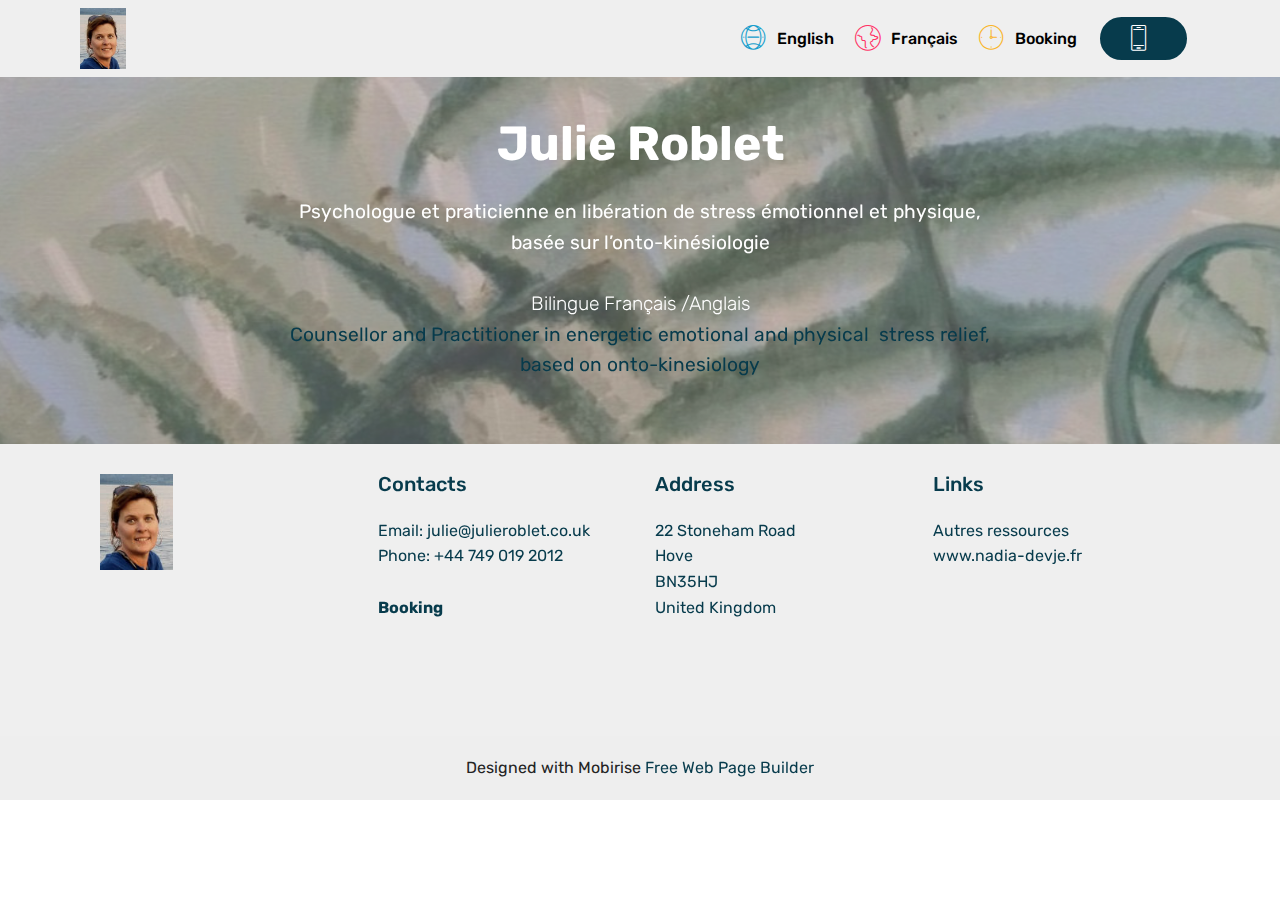
==== commit 113989a7: "create github pages" ====
--- a/index.html
+++ b/index.html
@@ -62,11 +62,11 @@
                     <a class="nav-link link text-black display-4" href="https://mobirise.com">
                         </a>
                 </li><li class="nav-item"><a class="nav-link link text-black display-4" href="https://mobirise.com">
-                        </a></li><li class="nav-item"><a class="nav-link link text-black display-4" href="https://mobirise.com"><span class="mbri-globe-2 mbr-iconfont mbr-iconfont-btn" style="color: rgb(20, 157, 204);"></span>
+                        </a></li><li class="nav-item"><a class="nav-link link text-black text-primary display-4" href="page2.html"><span class="mbri-globe-2 mbr-iconfont mbr-iconfont-btn" style="color: rgb(20, 157, 204);"></span>
                         
                         English</a></li>
                 <li class="nav-item">
-                    <a class="nav-link link text-black display-4" href="https://mobirise.com"><span class="mbri-globe mbr-iconfont mbr-iconfont-btn" style="color: rgb(255, 51, 102);"></span>
+                    <a class="nav-link link text-black text-primary display-4" href="page1.html"><span class="mbri-globe mbr-iconfont mbr-iconfont-btn" style="color: rgb(255, 51, 102);"></span>
                         
                         Français</a>
                 </li><li class="nav-item"><a class="nav-link link text-black display-4" href="https://calendly.com/julieroblet/60min"><span class="mbri-clock mbr-iconfont mbr-iconfont-btn" style="color: rgb(249, 182, 44);"></span>
@@ -82,7 +82,7 @@
 
     
 
-    
+    <div class="mbr-overlay" style="opacity: 0.3; background-color: rgb(193, 193, 193);"></div>
 
     <div class="container align-center">
         <div class="row justify-content-md-center">
@@ -90,7 +90,7 @@
                 <h1 class="mbr-section-title mbr-bold pb-3 mbr-fonts-style display-1">
                     <br><br>Julie Roblet</h1>
                 
-                <p class="mbr-text pb-3 mbr-fonts-style display-2"><a href="page1.html" class="text-secondary">Praticienne en libération de stress émotionnel et physique, </a><br><a href="page1.html" class="text-secondary">basée sur l’onto-kinésiologie </a><br>bilingue<a href="page1.html" class="text-secondary"><br></a><a href="page2.html">Practitioner in energetic emotional and physical &nbsp;stress relief, </a><br><a href="page2.html">based on onto-kinesiology</a><br><br></p>
+                <p class="mbr-text pb-3 mbr-fonts-style display-2"><a href="page1.html" class="text-white">Psychologue et praticienne en libération de stress émotionnel et physique, </a><br><a href="page1.html" class="text-white">basée sur l’onto-kinésiologie</a><br><a href="page1.html" class="text-white"> </a><br>Bilingue Français /Anglais<a href="page1.html" class="text-secondary"><br></a><a href="page2.html" class="text-primary">Counsellor and Practitioner in energetic emotional and physical &nbsp;stress relief, </a><br><a href="page2.html" class="text-primary">based on onto-kinesiology</a><br><br></p>
                 
             </div>
         </div>
@@ -147,7 +147,7 @@
             </div>
         </div>
     </div>
-</section><section class="display-7" style="padding: 0;align-items: center;justify-content: center;flex-wrap: wrap;    align-content: center;display: flex;position: relative;height: 4rem;"><a href="https://mobiri.se/2762906" style="flex: 1 1;height: 4rem;position: absolute;width: 100%;z-index: 1;"><img alt="" style="height: 4rem;" src="[data-uri]"></a><p style="margin: 0;text-align: center;" class="display-7">Designed with Mobirise &#8204;</p><a style="z-index:1" href="https://mobirise.com/web-page-maker.html">Free Web Page Maker</a></section><script src="assets/popper/popper.min.js"></script>  <script src="assets/web/assets/jquery/jquery.min.js"></script>  <script src="assets/bootstrap/js/bootstrap.min.js"></script>  <script src="assets/tether/tether.min.js"></script>  <script src="assets/smoothscroll/smooth-scroll.js"></script>  <script src="assets/viewportchecker/jquery.viewportchecker.js"></script>  <script src="assets/dropdown/js/nav-dropdown.js"></script>  <script src="assets/dropdown/js/navbar-dropdown.js"></script>  <script src="assets/touchswipe/jquery.touch-swipe.min.js"></script>  <script src="assets/parallax/jarallax.min.js"></script>  <script src="assets/theme/js/script.js"></script>  
+</section><section class="display-7" style="padding: 0;align-items: center;justify-content: center;flex-wrap: wrap;    align-content: center;display: flex;position: relative;height: 4rem;"><a href="https://mobiri.se/2762906" style="flex: 1 1;height: 4rem;position: absolute;width: 100%;z-index: 1;"><img alt="" style="height: 4rem;" src="[data-uri]"></a><p style="margin: 0;text-align: center;" class="display-7">Designed with Mobirise &#8204;</p><a style="z-index:1" href="https://mobirise.com/web-page-maker.html">Free Web Page Builder</a></section><script src="assets/popper/popper.min.js"></script>  <script src="assets/web/assets/jquery/jquery.min.js"></script>  <script src="assets/bootstrap/js/bootstrap.min.js"></script>  <script src="assets/tether/tether.min.js"></script>  <script src="assets/smoothscroll/smooth-scroll.js"></script>  <script src="assets/viewportchecker/jquery.viewportchecker.js"></script>  <script src="assets/dropdown/js/nav-dropdown.js"></script>  <script src="assets/dropdown/js/navbar-dropdown.js"></script>  <script src="assets/touchswipe/jquery.touch-swipe.min.js"></script>  <script src="assets/parallax/jarallax.min.js"></script>  <script src="assets/theme/js/script.js"></script>  
   
   
   <input name="animation" type="hidden">
--- a/assets/mobirise/css/mbr-additional.css
+++ b/assets/mobirise/css/mbr-additional.css
@@ -2,20 +2,20 @@
   font-family: Rubik;
 }
 .display-1 {
-  font-family: 'Rubik', sans-serif;
-  font-size: 4.25rem;
-  font-display: swap;
-}
-.display-1 > .mbr-iconfont {
-  font-size: 6.8rem;
-}
-.display-2 {
   font-family: 'Rubik', sans-serif;
   font-size: 3rem;
   font-display: swap;
 }
+.display-1 > .mbr-iconfont {
+  font-size: 4.8rem;
+}
+.display-2 {
+  font-family: 'Rubik', sans-serif;
+  font-size: 1.2rem;
+  font-display: swap;
+}
 .display-2 > .mbr-iconfont {
-  font-size: 4.8rem;
+  font-size: 1.92rem;
 }
 .display-4 {
   font-family: 'Rubik', sans-serif;
@@ -48,14 +48,14 @@
 /* 0.65 - min scale variable, may vary */
 @media (max-width: 768px) {
   .display-1 {
-    font-size: 3.4rem;
-    font-size: calc( 2.1374999999999997rem + (4.25 - 2.1374999999999997) * ((100vw - 20rem) / (48 - 20)));
-    line-height: calc( 1.4 * (2.1374999999999997rem + (4.25 - 2.1374999999999997) * ((100vw - 20rem) / (48 - 20))));
-  }
-  .display-2 {
     font-size: 2.4rem;
     font-size: calc( 1.7rem + (3 - 1.7) * ((100vw - 20rem) / (48 - 20)));
     line-height: calc( 1.4 * (1.7rem + (3 - 1.7) * ((100vw - 20rem) / (48 - 20))));
+  }
+  .display-2 {
+    font-size: 0.96rem;
+    font-size: calc( 1.07rem + (1.2 - 1.07) * ((100vw - 20rem) / (48 - 20)));
+    line-height: calc( 1.4 * (1.07rem + (1.2 - 1.07) * ((100vw - 20rem) / (48 - 20))));
   }
   .display-4 {
     font-size: 0.8rem;
@@ -89,7 +89,7 @@
   background-color: #073b4c !important;
 }
 .bg-success {
-  background-color: #f9b62c !important;
+  background-color: #149dcc !important;
 }
 .bg-info {
   background-color: #82786e !important;
@@ -98,7 +98,7 @@
   background-color: #879a9f !important;
 }
 .bg-danger {
-  background-color: #b1a374 !important;
+  background-color: #ff7f9f !important;
 }
 .btn-primary,
 .btn-primary:active {
@@ -122,8 +122,8 @@
 }
 .btn-secondary,
 .btn-secondary:active {
-  background-color: #ff3366 !important;
-  border-color: #ff3366 !important;
+  background-color: #cc2952 !important;
+  border-color: #cc2952 !important;
   color: #ffffff !important;
 }
 .btn-secondary:hover,
@@ -131,14 +131,14 @@
 .btn-secondary.focus,
 .btn-secondary.active {
   color: #ffffff !important;
-  background-color: #e50039 !important;
-  border-color: #e50039 !important;
+  background-color: #8c1c38 !important;
+  border-color: #8c1c38 !important;
 }
 .btn-secondary.disabled,
 .btn-secondary:disabled {
   color: #ffffff !important;
-  background-color: #e50039 !important;
-  border-color: #e50039 !important;
+  background-color: #8c1c38 !important;
+  border-color: #8c1c38 !important;
 }
 .btn-info,
 .btn-info:active {
@@ -162,8 +162,8 @@
 }
 .btn-success,
 .btn-success:active {
-  background-color: #f9b62c !important;
-  border-color: #f9b62c !important;
+  background-color: #149dcc !important;
+  border-color: #149dcc !important;
   color: #ffffff !important;
 }
 .btn-success:hover,
@@ -171,14 +171,14 @@
 .btn-success.focus,
 .btn-success.active {
   color: #ffffff !important;
-  background-color: #d39006 !important;
-  border-color: #d39006 !important;
+  background-color: #0d6786 !important;
+  border-color: #0d6786 !important;
 }
 .btn-success.disabled,
 .btn-success:disabled {
   color: #ffffff !important;
-  background-color: #d39006 !important;
-  border-color: #d39006 !important;
+  background-color: #0d6786 !important;
+  border-color: #0d6786 !important;
 }
 .btn-warning,
 .btn-warning:active {
@@ -202,8 +202,8 @@
 }
 .btn-danger,
 .btn-danger:active {
-  background-color: #b1a374 !important;
-  border-color: #b1a374 !important;
+  background-color: #ff7f9f !important;
+  border-color: #ff7f9f !important;
   color: #ffffff !important;
 }
 .btn-danger:hover,
@@ -211,14 +211,14 @@
 .btn-danger.focus,
 .btn-danger.active {
   color: #ffffff !important;
-  background-color: #8b7d4e !important;
-  border-color: #8b7d4e !important;
+  background-color: #ff3266 !important;
+  border-color: #ff3266 !important;
 }
 .btn-danger.disabled,
 .btn-danger:disabled {
   color: #ffffff !important;
-  background-color: #8b7d4e !important;
-  border-color: #8b7d4e !important;
+  background-color: #ff3266 !important;
+  border-color: #ff3266 !important;
 }
 .btn-white {
   color: #333333 !important;
@@ -286,22 +286,22 @@
 .btn-secondary-outline,
 .btn-secondary-outline:active {
   background: none;
-  border-color: #cc0033;
-  color: #cc0033;
+  border-color: #771830;
+  color: #771830;
 }
 .btn-secondary-outline:hover,
 .btn-secondary-outline:focus,
 .btn-secondary-outline.focus,
 .btn-secondary-outline.active {
   color: #ffffff;
-  background-color: #ff3366;
-  border-color: #ff3366;
+  background-color: #cc2952;
+  border-color: #cc2952;
 }
 .btn-secondary-outline.disabled,
 .btn-secondary-outline:disabled {
   color: #ffffff !important;
-  background-color: #ff3366 !important;
-  border-color: #ff3366 !important;
+  background-color: #cc2952 !important;
+  border-color: #cc2952 !important;
 }
 .btn-info-outline,
 .btn-info-outline:active {
@@ -326,22 +326,22 @@
 .btn-success-outline,
 .btn-success-outline:active {
   background: none;
-  border-color: #ba7f05;
-  color: #ba7f05;
+  border-color: #0b566f;
+  color: #0b566f;
 }
 .btn-success-outline:hover,
 .btn-success-outline:focus,
 .btn-success-outline.focus,
 .btn-success-outline.active {
   color: #ffffff;
-  background-color: #f9b62c;
-  border-color: #f9b62c;
+  background-color: #149dcc;
+  border-color: #149dcc;
 }
 .btn-success-outline.disabled,
 .btn-success-outline:disabled {
   color: #ffffff !important;
-  background-color: #f9b62c !important;
-  border-color: #f9b62c !important;
+  background-color: #149dcc !important;
+  border-color: #149dcc !important;
 }
 .btn-warning-outline,
 .btn-warning-outline:active {
@@ -366,22 +366,22 @@
 .btn-danger-outline,
 .btn-danger-outline:active {
   background: none;
-  border-color: #7a6e45;
-  color: #7a6e45;
+  border-color: #ff1952;
+  color: #ff1952;
 }
 .btn-danger-outline:hover,
 .btn-danger-outline:focus,
 .btn-danger-outline.focus,
 .btn-danger-outline.active {
   color: #ffffff;
-  background-color: #b1a374;
-  border-color: #b1a374;
+  background-color: #ff7f9f;
+  border-color: #ff7f9f;
 }
 .btn-danger-outline.disabled,
 .btn-danger-outline:disabled {
   color: #ffffff !important;
-  background-color: #b1a374 !important;
-  border-color: #b1a374 !important;
+  background-color: #ff7f9f !important;
+  border-color: #ff7f9f !important;
 }
 .btn-black-outline,
 .btn-black-outline:active {
@@ -421,10 +421,10 @@
   color: #073b4c !important;
 }
 .text-secondary {
-  color: #ff3366 !important;
+  color: #cc2952 !important;
 }
 .text-success {
-  color: #f9b62c !important;
+  color: #149dcc !important;
 }
 .text-info {
   color: #82786e !important;
@@ -433,7 +433,7 @@
   color: #879a9f !important;
 }
 .text-danger {
-  color: #b1a374 !important;
+  color: #ff7f9f !important;
 }
 .text-white {
   color: #ffffff !important;
@@ -447,11 +447,11 @@
 }
 a.text-secondary:hover,
 a.text-secondary:focus {
-  color: #cc0033 !important;
+  color: #771830 !important;
 }
 a.text-success:hover,
 a.text-success:focus {
-  color: #ba7f05 !important;
+  color: #0b566f !important;
 }
 a.text-info:hover,
 a.text-info:focus {
@@ -463,7 +463,7 @@
 }
 a.text-danger:hover,
 a.text-danger:focus {
-  color: #7a6e45 !important;
+  color: #ff1952 !important;
 }
 a.text-white:hover,
 a.text-white:focus {
@@ -483,7 +483,7 @@
   background-color: #879a9f;
 }
 .alert-danger {
-  background-color: #b1a374;
+  background-color: #ff7f9f;
 }
 .mbr-section-btn a.btn:not(.btn-form) {
   border-radius: 100px;
@@ -521,7 +521,7 @@
 }
 .mbr-plan-header.bg-success .mbr-plan-subtitle,
 .mbr-plan-header.bg-success .mbr-plan-price-desc {
-  color: #fffbf2;
+  color: #b4e6f8;
 }
 .mbr-plan-header.bg-info .mbr-plan-subtitle,
 .mbr-plan-header.bg-info .mbr-plan-price-desc {
@@ -533,7 +533,7 @@
 }
 .mbr-plan-header.bg-danger .mbr-plan-subtitle,
 .mbr-plan-header.bg-danger .mbr-plan-price-desc {
-  color: #dfd9c6;
+  color: #ffffff;
 }
 /* Scroll to top button*/
 .scrollToTop_wraper {
@@ -650,7 +650,7 @@
 .xdsoft_datetimepicker .xdsoft_calendar td:hover,
 .xdsoft_datetimepicker .xdsoft_timepicker .xdsoft_time_box > div > div:hover {
   color: #ffffff !important;
-  background: #ff3366 !important;
+  background: #cc2952 !important;
   box-shadow: none !important;
 }
 .lazy-bg {
@@ -1064,6 +1064,10 @@
   padding-bottom: 0px;
   background-image: url("../../../assets/images/img-20201016-124304-2000x2667.jpeg");
 }
+.cid-qTkA127IK8 .mbr-text,
+.cid-qTkA127IK8 .mbr-section-btn {
+  color: #ffffff;
+}
 .cid-qTkAaeaxX5 {
   padding-top: 30px;
   padding-bottom: 0px;
@@ -1929,7 +1933,7 @@
 }
 .cid-t4B6P8TV3S {
   padding-top: 0px;
-  padding-bottom: 30px;
+  padding-bottom: 15px;
   background-image: url("../../../assets/images/img-20200208-153202-2000x1968.jpeg");
 }
 .cid-t4B6P8TV3S .mbr-section-subtitle {
@@ -1937,7 +1941,7 @@
   color: #ffffff;
 }
 .cid-t4B6P8TV3S .mbr-text {
-  text-align: center;
+  text-align: left;
 }
 .cid-t4B6RjTzt7 {
   padding-top: 30px;
--- a/assets/mobirise/css/mbr-additional.css
+++ b/assets/mobirise/css/mbr-additional.css
@@ -2,20 +2,20 @@
   font-family: Rubik;
 }
 .display-1 {
-  font-family: 'Rubik', sans-serif;
-  font-size: 4.25rem;
-  font-display: swap;
-}
-.display-1 > .mbr-iconfont {
-  font-size: 6.8rem;
-}
-.display-2 {
   font-family: 'Rubik', sans-serif;
   font-size: 3rem;
   font-display: swap;
 }
+.display-1 > .mbr-iconfont {
+  font-size: 4.8rem;
+}
+.display-2 {
+  font-family: 'Rubik', sans-serif;
+  font-size: 1.2rem;
+  font-display: swap;
+}
 .display-2 > .mbr-iconfont {
-  font-size: 4.8rem;
+  font-size: 1.92rem;
 }
 .display-4 {
   font-family: 'Rubik', sans-serif;
@@ -48,14 +48,14 @@
 /* 0.65 - min scale variable, may vary */
 @media (max-width: 768px) {
   .display-1 {
-    font-size: 3.4rem;
-    font-size: calc( 2.1374999999999997rem + (4.25 - 2.1374999999999997) * ((100vw - 20rem) / (48 - 20)));
-    line-height: calc( 1.4 * (2.1374999999999997rem + (4.25 - 2.1374999999999997) * ((100vw - 20rem) / (48 - 20))));
-  }
-  .display-2 {
     font-size: 2.4rem;
     font-size: calc( 1.7rem + (3 - 1.7) * ((100vw - 20rem) / (48 - 20)));
     line-height: calc( 1.4 * (1.7rem + (3 - 1.7) * ((100vw - 20rem) / (48 - 20))));
+  }
+  .display-2 {
+    font-size: 0.96rem;
+    font-size: calc( 1.07rem + (1.2 - 1.07) * ((100vw - 20rem) / (48 - 20)));
+    line-height: calc( 1.4 * (1.07rem + (1.2 - 1.07) * ((100vw - 20rem) / (48 - 20))));
   }
   .display-4 {
     font-size: 0.8rem;
@@ -89,7 +89,7 @@
   background-color: #073b4c !important;
 }
 .bg-success {
-  background-color: #f9b62c !important;
+  background-color: #149dcc !important;
 }
 .bg-info {
   background-color: #82786e !important;
@@ -98,7 +98,7 @@
   background-color: #879a9f !important;
 }
 .bg-danger {
-  background-color: #b1a374 !important;
+  background-color: #ff7f9f !important;
 }
 .btn-primary,
 .btn-primary:active {
@@ -122,8 +122,8 @@
 }
 .btn-secondary,
 .btn-secondary:active {
-  background-color: #ff3366 !important;
-  border-color: #ff3366 !important;
+  background-color: #cc2952 !important;
+  border-color: #cc2952 !important;
   color: #ffffff !important;
 }
 .btn-secondary:hover,
@@ -131,14 +131,14 @@
 .btn-secondary.focus,
 .btn-secondary.active {
   color: #ffffff !important;
-  background-color: #e50039 !important;
-  border-color: #e50039 !important;
+  background-color: #8c1c38 !important;
+  border-color: #8c1c38 !important;
 }
 .btn-secondary.disabled,
 .btn-secondary:disabled {
   color: #ffffff !important;
-  background-color: #e50039 !important;
-  border-color: #e50039 !important;
+  background-color: #8c1c38 !important;
+  border-color: #8c1c38 !important;
 }
 .btn-info,
 .btn-info:active {
@@ -162,8 +162,8 @@
 }
 .btn-success,
 .btn-success:active {
-  background-color: #f9b62c !important;
-  border-color: #f9b62c !important;
+  background-color: #149dcc !important;
+  border-color: #149dcc !important;
   color: #ffffff !important;
 }
 .btn-success:hover,
@@ -171,14 +171,14 @@
 .btn-success.focus,
 .btn-success.active {
   color: #ffffff !important;
-  background-color: #d39006 !important;
-  border-color: #d39006 !important;
+  background-color: #0d6786 !important;
+  border-color: #0d6786 !important;
 }
 .btn-success.disabled,
 .btn-success:disabled {
   color: #ffffff !important;
-  background-color: #d39006 !important;
-  border-color: #d39006 !important;
+  background-color: #0d6786 !important;
+  border-color: #0d6786 !important;
 }
 .btn-warning,
 .btn-warning:active {
@@ -202,8 +202,8 @@
 }
 .btn-danger,
 .btn-danger:active {
-  background-color: #b1a374 !important;
-  border-color: #b1a374 !important;
+  background-color: #ff7f9f !important;
+  border-color: #ff7f9f !important;
   color: #ffffff !important;
 }
 .btn-danger:hover,
@@ -211,14 +211,14 @@
 .btn-danger.focus,
 .btn-danger.active {
   color: #ffffff !important;
-  background-color: #8b7d4e !important;
-  border-color: #8b7d4e !important;
+  background-color: #ff3266 !important;
+  border-color: #ff3266 !important;
 }
 .btn-danger.disabled,
 .btn-danger:disabled {
   color: #ffffff !important;
-  background-color: #8b7d4e !important;
-  border-color: #8b7d4e !important;
+  background-color: #ff3266 !important;
+  border-color: #ff3266 !important;
 }
 .btn-white {
   color: #333333 !important;
@@ -286,22 +286,22 @@
 .btn-secondary-outline,
 .btn-secondary-outline:active {
   background: none;
-  border-color: #cc0033;
-  color: #cc0033;
+  border-color: #771830;
+  color: #771830;
 }
 .btn-secondary-outline:hover,
 .btn-secondary-outline:focus,
 .btn-secondary-outline.focus,
 .btn-secondary-outline.active {
   color: #ffffff;
-  background-color: #ff3366;
-  border-color: #ff3366;
+  background-color: #cc2952;
+  border-color: #cc2952;
 }
 .btn-secondary-outline.disabled,
 .btn-secondary-outline:disabled {
   color: #ffffff !important;
-  background-color: #ff3366 !important;
-  border-color: #ff3366 !important;
+  background-color: #cc2952 !important;
+  border-color: #cc2952 !important;
 }
 .btn-info-outline,
 .btn-info-outline:active {
@@ -326,22 +326,22 @@
 .btn-success-outline,
 .btn-success-outline:active {
   background: none;
-  border-color: #ba7f05;
-  color: #ba7f05;
+  border-color: #0b566f;
+  color: #0b566f;
 }
 .btn-success-outline:hover,
 .btn-success-outline:focus,
 .btn-success-outline.focus,
 .btn-success-outline.active {
   color: #ffffff;
-  background-color: #f9b62c;
-  border-color: #f9b62c;
+  background-color: #149dcc;
+  border-color: #149dcc;
 }
 .btn-success-outline.disabled,
 .btn-success-outline:disabled {
   color: #ffffff !important;
-  background-color: #f9b62c !important;
-  border-color: #f9b62c !important;
+  background-color: #149dcc !important;
+  border-color: #149dcc !important;
 }
 .btn-warning-outline,
 .btn-warning-outline:active {
@@ -366,22 +366,22 @@
 .btn-danger-outline,
 .btn-danger-outline:active {
   background: none;
-  border-color: #7a6e45;
-  color: #7a6e45;
+  border-color: #ff1952;
+  color: #ff1952;
 }
 .btn-danger-outline:hover,
 .btn-danger-outline:focus,
 .btn-danger-outline.focus,
 .btn-danger-outline.active {
   color: #ffffff;
-  background-color: #b1a374;
-  border-color: #b1a374;
+  background-color: #ff7f9f;
+  border-color: #ff7f9f;
 }
 .btn-danger-outline.disabled,
 .btn-danger-outline:disabled {
   color: #ffffff !important;
-  background-color: #b1a374 !important;
-  border-color: #b1a374 !important;
+  background-color: #ff7f9f !important;
+  border-color: #ff7f9f !important;
 }
 .btn-black-outline,
 .btn-black-outline:active {
@@ -421,10 +421,10 @@
   color: #073b4c !important;
 }
 .text-secondary {
-  color: #ff3366 !important;
+  color: #cc2952 !important;
 }
 .text-success {
-  color: #f9b62c !important;
+  color: #149dcc !important;
 }
 .text-info {
   color: #82786e !important;
@@ -433,7 +433,7 @@
   color: #879a9f !important;
 }
 .text-danger {
-  color: #b1a374 !important;
+  color: #ff7f9f !important;
 }
 .text-white {
   color: #ffffff !important;
@@ -447,11 +447,11 @@
 }
 a.text-secondary:hover,
 a.text-secondary:focus {
-  color: #cc0033 !important;
+  color: #771830 !important;
 }
 a.text-success:hover,
 a.text-success:focus {
-  color: #ba7f05 !important;
+  color: #0b566f !important;
 }
 a.text-info:hover,
 a.text-info:focus {
@@ -463,7 +463,7 @@
 }
 a.text-danger:hover,
 a.text-danger:focus {
-  color: #7a6e45 !important;
+  color: #ff1952 !important;
 }
 a.text-white:hover,
 a.text-white:focus {
@@ -483,7 +483,7 @@
   background-color: #879a9f;
 }
 .alert-danger {
-  background-color: #b1a374;
+  background-color: #ff7f9f;
 }
 .mbr-section-btn a.btn:not(.btn-form) {
   border-radius: 100px;
@@ -521,7 +521,7 @@
 }
 .mbr-plan-header.bg-success .mbr-plan-subtitle,
 .mbr-plan-header.bg-success .mbr-plan-price-desc {
-  color: #fffbf2;
+  color: #b4e6f8;
 }
 .mbr-plan-header.bg-info .mbr-plan-subtitle,
 .mbr-plan-header.bg-info .mbr-plan-price-desc {
@@ -533,7 +533,7 @@
 }
 .mbr-plan-header.bg-danger .mbr-plan-subtitle,
 .mbr-plan-header.bg-danger .mbr-plan-price-desc {
-  color: #dfd9c6;
+  color: #ffffff;
 }
 /* Scroll to top button*/
 .scrollToTop_wraper {
@@ -650,7 +650,7 @@
 .xdsoft_datetimepicker .xdsoft_calendar td:hover,
 .xdsoft_datetimepicker .xdsoft_timepicker .xdsoft_time_box > div > div:hover {
   color: #ffffff !important;
-  background: #ff3366 !important;
+  background: #cc2952 !important;
   box-shadow: none !important;
 }
 .lazy-bg {
@@ -1064,6 +1064,10 @@
   padding-bottom: 0px;
   background-image: url("../../../assets/images/img-20201016-124304-2000x2667.jpeg");
 }
+.cid-qTkA127IK8 .mbr-text,
+.cid-qTkA127IK8 .mbr-section-btn {
+  color: #ffffff;
+}
 .cid-qTkAaeaxX5 {
   padding-top: 30px;
   padding-bottom: 0px;
@@ -1929,7 +1933,7 @@
 }
 .cid-t4B6P8TV3S {
   padding-top: 0px;
-  padding-bottom: 30px;
+  padding-bottom: 15px;
   background-image: url("../../../assets/images/img-20200208-153202-2000x1968.jpeg");
 }
 .cid-t4B6P8TV3S .mbr-section-subtitle {
@@ -1937,7 +1941,7 @@
   color: #ffffff;
 }
 .cid-t4B6P8TV3S .mbr-text {
-  text-align: center;
+  text-align: left;
 }
 .cid-t4B6RjTzt7 {
   padding-top: 30px;
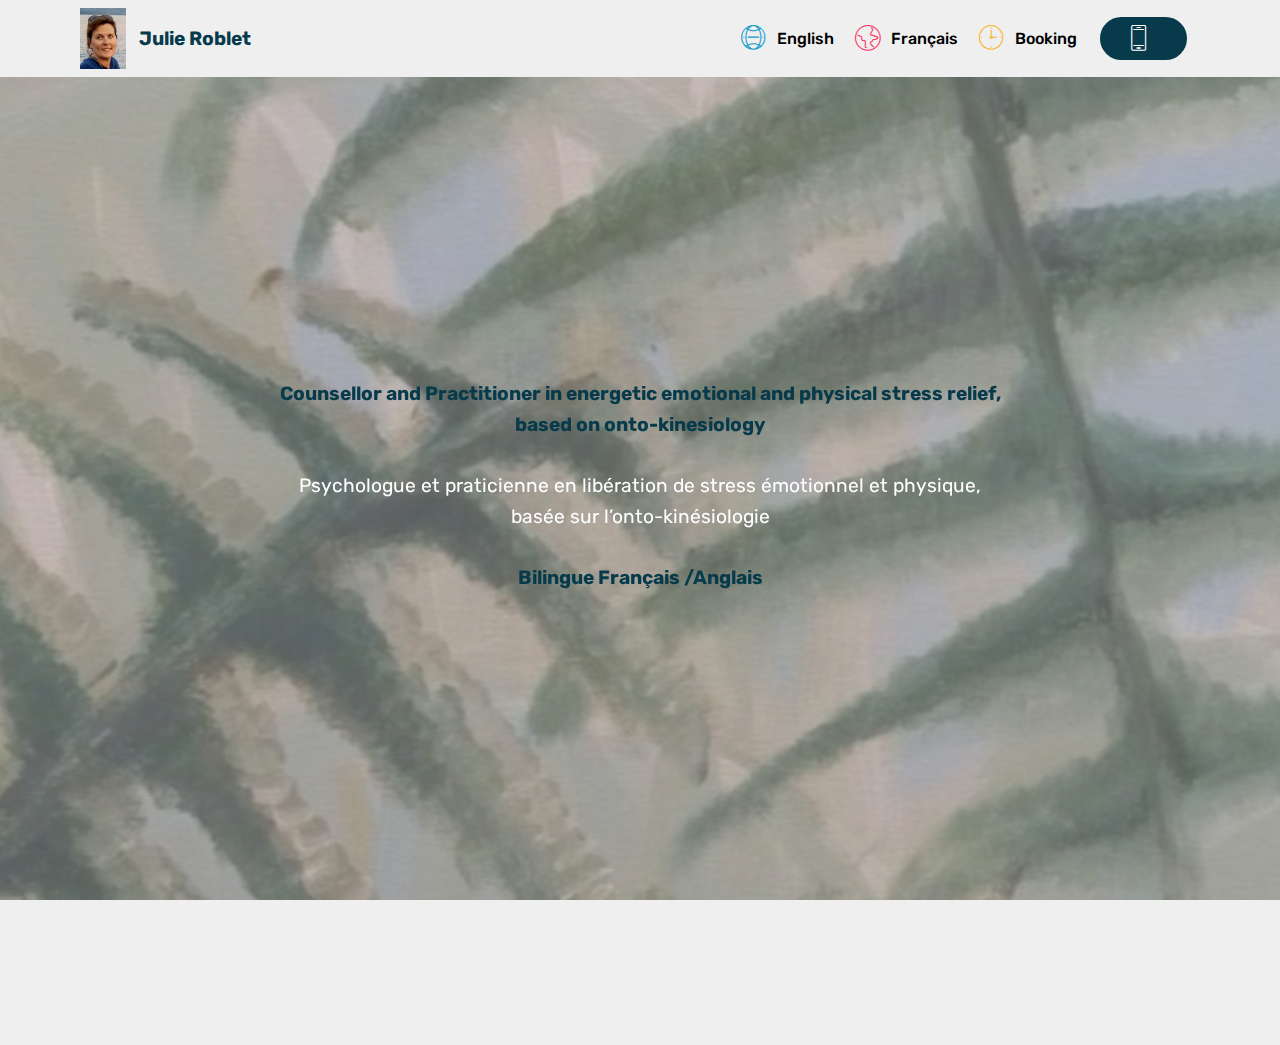
==== commit d89463b0: "create github pages" ====
--- a/index.html
+++ b/index.html
@@ -54,7 +54,8 @@
                          <img src="assets/images/julie-bridger-profile-92x121.jpg" alt="Mobirise" title="" style="height: 3.8rem;">
                     </a>
                 </span>
-                
+                <span class="navbar-caption-wrap"><a class="navbar-caption text-primary display-2" href="https://mobirise.com">
+                        Julie Roblet</a></span>
             </div>
         </div>
         <div class="collapse navbar-collapse" id="navbarSupportedContent">
@@ -78,19 +79,20 @@
     </nav>
 </section>
 
-<section class="cid-qTkA127IK8 mbr-parallax-background" id="header2-1">
+<section class="cid-qTkA127IK8 mbr-fullscreen mbr-parallax-background" id="header2-1">
 
     
 
-    <div class="mbr-overlay" style="opacity: 0.3; background-color: rgb(193, 193, 193);"></div>
+    <div class="mbr-overlay" style="opacity: 0.4; background-color: rgb(193, 193, 193);"></div>
 
     <div class="container align-center">
         <div class="row justify-content-md-center">
             <div class="mbr-white col-md-10">
                 <h1 class="mbr-section-title mbr-bold pb-3 mbr-fonts-style display-1">
-                    <br><br>Julie Roblet</h1>
+                    <br><br><br></h1>
                 
-                <p class="mbr-text pb-3 mbr-fonts-style display-2"><a href="page1.html" class="text-white">Psychologue et praticienne en libération de stress émotionnel et physique, </a><br><a href="page1.html" class="text-white">basée sur l’onto-kinésiologie</a><br><a href="page1.html" class="text-white"> </a><br>Bilingue Français /Anglais<a href="page1.html" class="text-secondary"><br></a><a href="page2.html" class="text-primary">Counsellor and Practitioner in energetic emotional and physical &nbsp;stress relief, </a><br><a href="page2.html" class="text-primary">based on onto-kinesiology</a><br><br></p>
+                <p class="mbr-text pb-3 mbr-fonts-style display-2"><strong>Counsellor and Practitioner in energetic emotional and physical  stress relief,
+<br>based on onto-kinesiology</strong><br><br><a href="page1.html" class="text-white">Psychologue et praticienne en libération de stress émotionnel et physique, </a><br><a href="page1.html" class="text-white">basée sur l’onto-kinésiologie</a><br><a href="page1.html" class="text-white"> </a><br><strong>Bilingue Français /Anglais</strong><br><a href="page1.html" class="text-secondary"><br></a><br><br></p>
                 
             </div>
         </div>
@@ -98,56 +100,32 @@
     
 </section>
 
-<section class="cid-qTkAaeaxX5" id="footer1-2">
+<section once="footers" class="cid-t4Yv724PA6" id="footer7-16">
 
     
 
     
 
     <div class="container">
-        <div class="media-container-row content text-white">
-            <div class="col-12 col-md-3">
-                <div class="media-wrap">
+        <div class="media-container-row align-center mbr-white">
+            <div class="row row-links">
+                <ul class="foot-menu">
                     
-                        <a href="page1.html#content4-n"><img src="assets/images/julie-bridger-profile-92x121.jpg" alt="About me" title=""></a>
                     
-                </div>
+                    
+                    
+                    
+                <li class="foot-menu-item mbr-fonts-style display-7"><a class="mbr-bold text-success text-primary" href="page2.html" target="_blank">English</a></li><li class="foot-menu-item mbr-fonts-style display-7"><a class="mbr-bold text-secondary text-primary" href="page1.html" target="_blank">Français</a></li><li class="foot-menu-item mbr-fonts-style display-7"><a class="mbr-bold text-danger text-primary" href="page3.html" target="_blank">Booking</a></li><li class="foot-menu-item mbr-fonts-style display-7"><a class="mbr-bold text-danger text-primary" href="page4.html" target="_blank">Ressources</a></li></ul>
             </div>
-            <div class="col-12 col-md-3 mbr-fonts-style display-7">
-                <h5 class="pb-3">Contacts</h5>
-                <p class="mbr-text">Email: julie@julieroblet.co.uk        Phone: +44  749 019 2012
-<br><br><a href="https://calendly.com/julieroblet/60min"><strong>Booking</strong></a><a href="https://calendly.com/julieroblet/60min"><strong>&nbsp;</strong> &nbsp; &nbsp; &nbsp; &nbsp; &nbsp; &nbsp; &nbsp; &nbsp; &nbsp;&nbsp;</a><br><br></p>
-            </div>
-            <div class="col-12 col-md-3 mbr-fonts-style display-7">
-                <h5 class="pb-3">Address</h5>
-                <p class="mbr-text">22 Stoneham Road&nbsp;<br>Hove
-<br>BN35HJ
-<br>United Kingdom</p>
-            </div>
-            <div class="col-12 col-md-3 mbr-fonts-style display-7">
-                <h5 class="pb-3">
-                    Links
-                </h5>
-                <p class="mbr-text"><a href="page4.html">Autres ressources</a><br><a href="https://www.nadia-devje.fr">www.nadia-devje.fr</a><br><br></p>
-            </div>
-        </div>
-        <div class="footer-lower">
-            <div class="media-container-row">
-                <div class="col-sm-12">
-                    <hr>
-                </div>
-            </div>
-            <div class="media-container-row mbr-white">
-                <div class="col-sm-6 copyright">
-                    <p class="mbr-text mbr-fonts-style display-7">&nbsp;</p>
-                </div>
-                <div class="col-md-6">
-                    
-                </div>
+            
+            <div class="row row-copirayt">
+                <p class="mbr-text mb-0 mbr-fonts-style mbr-white align-center display-7">
+                    © Copyright 2025 Mobirise - All Rights Reserved
+                </p>
             </div>
         </div>
     </div>
-</section><section class="display-7" style="padding: 0;align-items: center;justify-content: center;flex-wrap: wrap;    align-content: center;display: flex;position: relative;height: 4rem;"><a href="https://mobiri.se/2762906" style="flex: 1 1;height: 4rem;position: absolute;width: 100%;z-index: 1;"><img alt="" style="height: 4rem;" src="[data-uri]"></a><p style="margin: 0;text-align: center;" class="display-7">Designed with Mobirise &#8204;</p><a style="z-index:1" href="https://mobirise.com/web-page-maker.html">Free Web Page Builder</a></section><script src="assets/popper/popper.min.js"></script>  <script src="assets/web/assets/jquery/jquery.min.js"></script>  <script src="assets/bootstrap/js/bootstrap.min.js"></script>  <script src="assets/tether/tether.min.js"></script>  <script src="assets/smoothscroll/smooth-scroll.js"></script>  <script src="assets/viewportchecker/jquery.viewportchecker.js"></script>  <script src="assets/dropdown/js/nav-dropdown.js"></script>  <script src="assets/dropdown/js/navbar-dropdown.js"></script>  <script src="assets/touchswipe/jquery.touch-swipe.min.js"></script>  <script src="assets/parallax/jarallax.min.js"></script>  <script src="assets/theme/js/script.js"></script>  
+</section><section class="display-7" style="padding: 0;align-items: center;justify-content: center;flex-wrap: wrap;    align-content: center;display: flex;position: relative;height: 4rem;"><a href="https://mobiri.se/2762906" style="flex: 1 1;height: 4rem;position: absolute;width: 100%;z-index: 1;"><img alt="" style="height: 4rem;" src="[data-uri]"></a><p style="margin: 0;text-align: center;" class="display-7">Made with Mobirise &#8204;</p><a style="z-index:1" href="https://mobirise.com/html-builder.html">HTML5 Website Maker</a></section><script src="assets/popper/popper.min.js"></script>  <script src="assets/web/assets/jquery/jquery.min.js"></script>  <script src="assets/bootstrap/js/bootstrap.min.js"></script>  <script src="assets/tether/tether.min.js"></script>  <script src="assets/smoothscroll/smooth-scroll.js"></script>  <script src="assets/viewportchecker/jquery.viewportchecker.js"></script>  <script src="assets/dropdown/js/nav-dropdown.js"></script>  <script src="assets/dropdown/js/navbar-dropdown.js"></script>  <script src="assets/touchswipe/jquery.touch-swipe.min.js"></script>  <script src="assets/parallax/jarallax.min.js"></script>  <script src="assets/theme/js/script.js"></script>  
   
   
   <input name="animation" type="hidden">
--- a/assets/mobirise/css/mbr-additional.css
+++ b/assets/mobirise/css/mbr-additional.css
@@ -98,7 +98,7 @@
   background-color: #879a9f !important;
 }
 .bg-danger {
-  background-color: #ff7f9f !important;
+  background-color: #116a89 !important;
 }
 .btn-primary,
 .btn-primary:active {
@@ -202,8 +202,8 @@
 }
 .btn-danger,
 .btn-danger:active {
-  background-color: #ff7f9f !important;
-  border-color: #ff7f9f !important;
+  background-color: #116a89 !important;
+  border-color: #116a89 !important;
   color: #ffffff !important;
 }
 .btn-danger:hover,
@@ -211,14 +211,14 @@
 .btn-danger.focus,
 .btn-danger.active {
   color: #ffffff !important;
-  background-color: #ff3266 !important;
-  border-color: #ff3266 !important;
+  background-color: #093545 !important;
+  border-color: #093545 !important;
 }
 .btn-danger.disabled,
 .btn-danger:disabled {
   color: #ffffff !important;
-  background-color: #ff3266 !important;
-  border-color: #ff3266 !important;
+  background-color: #093545 !important;
+  border-color: #093545 !important;
 }
 .btn-white {
   color: #333333 !important;
@@ -366,22 +366,22 @@
 .btn-danger-outline,
 .btn-danger-outline:active {
   background: none;
-  border-color: #ff1952;
-  color: #ff1952;
+  border-color: #06242e;
+  color: #06242e;
 }
 .btn-danger-outline:hover,
 .btn-danger-outline:focus,
 .btn-danger-outline.focus,
 .btn-danger-outline.active {
   color: #ffffff;
-  background-color: #ff7f9f;
-  border-color: #ff7f9f;
+  background-color: #116a89;
+  border-color: #116a89;
 }
 .btn-danger-outline.disabled,
 .btn-danger-outline:disabled {
   color: #ffffff !important;
-  background-color: #ff7f9f !important;
-  border-color: #ff7f9f !important;
+  background-color: #116a89 !important;
+  border-color: #116a89 !important;
 }
 .btn-black-outline,
 .btn-black-outline:active {
@@ -433,7 +433,7 @@
   color: #879a9f !important;
 }
 .text-danger {
-  color: #ff7f9f !important;
+  color: #116a89 !important;
 }
 .text-white {
   color: #ffffff !important;
@@ -463,7 +463,7 @@
 }
 a.text-danger:hover,
 a.text-danger:focus {
-  color: #ff1952 !important;
+  color: #06242e !important;
 }
 a.text-white:hover,
 a.text-white:focus {
@@ -483,7 +483,7 @@
   background-color: #879a9f;
 }
 .alert-danger {
-  background-color: #ff7f9f;
+  background-color: #116a89;
 }
 .mbr-section-btn a.btn:not(.btn-form) {
   border-radius: 100px;
@@ -533,7 +533,7 @@
 }
 .mbr-plan-header.bg-danger .mbr-plan-subtitle,
 .mbr-plan-header.bg-danger .mbr-plan-price-desc {
-  color: #ffffff;
+  color: #34b8e6;
 }
 /* Scroll to top button*/
 .scrollToTop_wraper {
@@ -840,7 +840,7 @@
   width: 30px;
   height: 2px;
   border-right: 5px;
-  background-color: #ffffff;
+  background-color: #879a9f;
 }
 .cid-qTkzRZLJNu button.navbar-toggler .hamburger span:nth-child(1) {
   top: 0;
@@ -1060,87 +1060,89 @@
   color: #232323 !important;
 }
 .cid-qTkA127IK8 {
-  padding-top: 0px;
-  padding-bottom: 0px;
   background-image: url("../../../assets/images/img-20201016-124304-2000x2667.jpeg");
 }
 .cid-qTkA127IK8 .mbr-text,
 .cid-qTkA127IK8 .mbr-section-btn {
-  color: #ffffff;
-}
-.cid-qTkAaeaxX5 {
-  padding-top: 30px;
+  color: #073b4c;
+}
+.cid-t4Yv724PA6 {
+  padding-top: 15px;
   padding-bottom: 0px;
   background-color: #efefef;
 }
-@media (max-width: 767px) {
-  .cid-qTkAaeaxX5 .content {
-    text-align: center;
-  }
-  .cid-qTkAaeaxX5 .content > div:not(:last-child) {
-    margin-bottom: 2rem;
-  }
-}
-@media (max-width: 767px) {
-  .cid-qTkAaeaxX5 .media-wrap {
-    margin-bottom: 1rem;
-  }
-}
-.cid-qTkAaeaxX5 .media-wrap .mbr-iconfont-logo {
-  font-size: 7.5rem;
-  color: #f36;
-}
-.cid-qTkAaeaxX5 .media-wrap img {
-  height: 6rem;
-}
-@media (max-width: 767px) {
-  .cid-qTkAaeaxX5 .footer-lower .copyright {
-    margin-bottom: 1rem;
-    text-align: center;
-  }
-}
-.cid-qTkAaeaxX5 .footer-lower hr {
-  margin: 1rem 0;
-  border-color: #fff;
-  opacity: .05;
-}
-.cid-qTkAaeaxX5 .footer-lower .social-list {
+.cid-t4Yv724PA6 .row-links {
+  width: 100%;
+  -webkit-justify-content: center;
+  justify-content: center;
+}
+.cid-t4Yv724PA6 .social-row {
+  width: 100%;
+  -webkit-justify-content: center;
+  justify-content: center;
+}
+.cid-t4Yv724PA6 .media-container-row {
+  -webkit-flex-direction: column;
+  flex-direction: column;
+  -webkit-justify-content: center;
+  justify-content: center;
+  -webkit-align-items: center;
+  align-items: center;
+}
+.cid-t4Yv724PA6 .media-container-row .foot-menu {
+  list-style: none;
+  display: flex;
+  -webkit-justify-content: center;
+  justify-content: center;
+  -webkit-flex-wrap: wrap;
+  flex-wrap: wrap;
+  padding: 0;
+  margin-bottom: 0;
+}
+.cid-t4Yv724PA6 .media-container-row .foot-menu li {
+  padding: 0 1rem 1rem 1rem;
+}
+.cid-t4Yv724PA6 .media-container-row .foot-menu li p {
+  margin: 0;
+}
+.cid-t4Yv724PA6 .media-container-row .social-list {
   padding-left: 0;
   margin-bottom: 0;
   list-style: none;
   display: flex;
+  -webkit-flex-wrap: wrap;
   flex-wrap: wrap;
+  -webkit-justify-content: flex-end;
   justify-content: flex-end;
-  -webkit-justify-content: flex-end;
-}
-.cid-qTkAaeaxX5 .footer-lower .social-list .mbr-iconfont-social {
-  font-size: 1.3rem;
-  color: #fff;
-}
-.cid-qTkAaeaxX5 .footer-lower .social-list .soc-item {
+}
+.cid-t4Yv724PA6 .media-container-row .social-list .mbr-iconfont-social {
+  font-size: 1.5rem;
+  color: #ffffff;
+}
+.cid-t4Yv724PA6 .media-container-row .social-list .soc-item {
   margin: 0 .5rem;
 }
-.cid-qTkAaeaxX5 .footer-lower .social-list a {
+.cid-t4Yv724PA6 .media-container-row .social-list a {
   margin: 0;
   opacity: .5;
   -webkit-transition: .2s linear;
   transition: .2s linear;
 }
-.cid-qTkAaeaxX5 .footer-lower .social-list a:hover {
+.cid-t4Yv724PA6 .media-container-row .social-list a:hover {
   opacity: 1;
 }
 @media (max-width: 767px) {
-  .cid-qTkAaeaxX5 .footer-lower .social-list {
+  .cid-t4Yv724PA6 .media-container-row .social-list {
+    -webkit-justify-content: center;
     justify-content: center;
-    -webkit-justify-content: center;
-  }
-}
-.cid-qTkAaeaxX5 P {
-  color: #073b4c;
-  text-align: left;
-}
-.cid-qTkAaeaxX5 H5 {
-  color: #073b4c;
+  }
+}
+.cid-t4Yv724PA6 .media-container-row .row-copirayt {
+  word-break: break-word;
+  width: 100%;
+}
+.cid-t4Yv724PA6 .media-container-row .row-copirayt p {
+  width: 100%;
 }
 .cid-t4BtDgu6TY .navbar {
   padding: .5rem 0;
@@ -1304,7 +1306,7 @@
   width: 30px;
   height: 2px;
   border-right: 5px;
-  background-color: #ffffff;
+  background-color: #879a9f;
 }
 .cid-t4BtDgu6TY button.navbar-toggler .hamburger span:nth-child(1) {
   top: 0;
@@ -1526,13 +1528,13 @@
 .cid-t4BtQburj6 {
   padding-top: 90px;
   padding-bottom: 90px;
-  background-color: #efefef;
+  background-image: url("../../../assets/images/img-20201016-124301-2000x2667.jpeg");
 }
 .cid-t4BtQburj6 .title {
   margin-bottom: 2rem;
 }
 .cid-t4BtQburj6 .mbr-section-subtitle {
-  color: #767676;
+  color: #116a89;
 }
 .cid-t4BtQburj6 a:not([href]):not([tabindex]) {
   color: #fff;
@@ -1549,6 +1551,84 @@
 }
 .cid-t4BtQburj6 LABEL {
   color: #073b4c;
+}
+.cid-t4Yv724PA6 {
+  padding-top: 15px;
+  padding-bottom: 0px;
+  background-color: #efefef;
+}
+.cid-t4Yv724PA6 .row-links {
+  width: 100%;
+  -webkit-justify-content: center;
+  justify-content: center;
+}
+.cid-t4Yv724PA6 .social-row {
+  width: 100%;
+  -webkit-justify-content: center;
+  justify-content: center;
+}
+.cid-t4Yv724PA6 .media-container-row {
+  -webkit-flex-direction: column;
+  flex-direction: column;
+  -webkit-justify-content: center;
+  justify-content: center;
+  -webkit-align-items: center;
+  align-items: center;
+}
+.cid-t4Yv724PA6 .media-container-row .foot-menu {
+  list-style: none;
+  display: flex;
+  -webkit-justify-content: center;
+  justify-content: center;
+  -webkit-flex-wrap: wrap;
+  flex-wrap: wrap;
+  padding: 0;
+  margin-bottom: 0;
+}
+.cid-t4Yv724PA6 .media-container-row .foot-menu li {
+  padding: 0 1rem 1rem 1rem;
+}
+.cid-t4Yv724PA6 .media-container-row .foot-menu li p {
+  margin: 0;
+}
+.cid-t4Yv724PA6 .media-container-row .social-list {
+  padding-left: 0;
+  margin-bottom: 0;
+  list-style: none;
+  display: flex;
+  -webkit-flex-wrap: wrap;
+  flex-wrap: wrap;
+  -webkit-justify-content: flex-end;
+  justify-content: flex-end;
+}
+.cid-t4Yv724PA6 .media-container-row .social-list .mbr-iconfont-social {
+  font-size: 1.5rem;
+  color: #ffffff;
+}
+.cid-t4Yv724PA6 .media-container-row .social-list .soc-item {
+  margin: 0 .5rem;
+}
+.cid-t4Yv724PA6 .media-container-row .social-list a {
+  margin: 0;
+  opacity: .5;
+  -webkit-transition: .2s linear;
+  transition: .2s linear;
+}
+.cid-t4Yv724PA6 .media-container-row .social-list a:hover {
+  opacity: 1;
+}
+@media (max-width: 767px) {
+  .cid-t4Yv724PA6 .media-container-row .social-list {
+    -webkit-justify-content: center;
+    justify-content: center;
+  }
+}
+.cid-t4Yv724PA6 .media-container-row .row-copirayt {
+  word-break: break-word;
+  width: 100%;
+}
+.cid-t4Yv724PA6 .media-container-row .row-copirayt p {
+  width: 100%;
 }
 .cid-qTkzRZLJNu .navbar {
   padding: .5rem 0;
@@ -1712,7 +1792,7 @@
   width: 30px;
   height: 2px;
   border-right: 5px;
-  background-color: #ffffff;
+  background-color: #879a9f;
 }
 .cid-qTkzRZLJNu button.navbar-toggler .hamburger span:nth-child(1) {
   top: 0;
@@ -1931,163 +2011,126 @@
 .cid-qTkzRZLJNu .dropdown-item:hover {
   color: #232323 !important;
 }
-.cid-t4B6P8TV3S {
-  padding-top: 0px;
-  padding-bottom: 15px;
-  background-image: url("../../../assets/images/img-20200208-153202-2000x1968.jpeg");
-}
-.cid-t4B6P8TV3S .mbr-section-subtitle {
-  text-align: left;
+.cid-t4Yv724PA6 {
+  padding-top: 15px;
+  padding-bottom: 0px;
+  background-color: #efefef;
+}
+.cid-t4Yv724PA6 .row-links {
+  width: 100%;
+  -webkit-justify-content: center;
+  justify-content: center;
+}
+.cid-t4Yv724PA6 .social-row {
+  width: 100%;
+  -webkit-justify-content: center;
+  justify-content: center;
+}
+.cid-t4Yv724PA6 .media-container-row {
+  -webkit-flex-direction: column;
+  flex-direction: column;
+  -webkit-justify-content: center;
+  justify-content: center;
+  -webkit-align-items: center;
+  align-items: center;
+}
+.cid-t4Yv724PA6 .media-container-row .foot-menu {
+  list-style: none;
+  display: flex;
+  -webkit-justify-content: center;
+  justify-content: center;
+  -webkit-flex-wrap: wrap;
+  flex-wrap: wrap;
+  padding: 0;
+  margin-bottom: 0;
+}
+.cid-t4Yv724PA6 .media-container-row .foot-menu li {
+  padding: 0 1rem 1rem 1rem;
+}
+.cid-t4Yv724PA6 .media-container-row .foot-menu li p {
+  margin: 0;
+}
+.cid-t4Yv724PA6 .media-container-row .social-list {
+  padding-left: 0;
+  margin-bottom: 0;
+  list-style: none;
+  display: flex;
+  -webkit-flex-wrap: wrap;
+  flex-wrap: wrap;
+  -webkit-justify-content: flex-end;
+  justify-content: flex-end;
+}
+.cid-t4Yv724PA6 .media-container-row .social-list .mbr-iconfont-social {
+  font-size: 1.5rem;
   color: #ffffff;
 }
-.cid-t4B6P8TV3S .mbr-text {
-  text-align: left;
-}
-.cid-t4B6RjTzt7 {
-  padding-top: 30px;
-  padding-bottom: 0px;
-  background-color: #ffffff;
-}
-.cid-t4B6RjTzt7 .mbr-section-subtitle {
-  color: #073b4c;
-  text-align: left;
-}
-.cid-t4B6RjTzt7 H2 {
-  text-align: left;
-  color: #073b4c;
-}
-.cid-t4B6RjTzt7 DIV {
-  text-align: left;
-}
-.cid-t4Bpvd5Efl {
-  padding-top: 0px;
-  padding-bottom: 15px;
-  background-color: #ffffff;
-}
-.cid-t4Bpvd5Efl .mbr-section-subtitle {
-  color: #073b4c;
-  text-align: left;
-}
-.cid-t4Bpvd5Efl .mbr-section-subtitle DIV {
-  text-align: left;
-}
-.cid-t4BPrunFZ9 {
-  padding-top: 90px;
-  padding-bottom: 90px;
-  background-color: #ffffff;
-}
-.cid-t4BPrunFZ9 .mbr-section-subtitle {
-  color: #767676;
-}
-.cid-t4BPrunFZ9 .media-container-row {
-  -webkit-flex-wrap: wrap;
-  -ms-flex-wrap: wrap;
-  flex-wrap: wrap;
-}
-.cid-t4BPrunFZ9 .mbr-text {
-  color: #073b4c;
-  text-align: left;
-}
-.cid-t4BPrunFZ9 .mbr-author-desc {
-  display: block;
-  color: #767676;
-}
-.cid-t4BPrunFZ9 .mbr-author-name {
-  color: #073b4c;
-}
-.cid-t4BPrunFZ9 .mbr-testimonial .panel-item {
-  background-color: #ffffff;
-}
-.cid-t4BPrunFZ9 .mbr-testimonial .card-block {
-  -webkit-flex-grow: 0;
-  flex-grow: 0;
-  padding: 2.4rem 2.4rem 0 2.4rem;
-}
-.cid-t4BPrunFZ9 .mbr-testimonial .card-block .testimonial-photo {
-  display: inline-block;
-  width: 120px;
-  height: 120px;
-  margin-bottom: 1.6rem;
-  overflow: hidden;
-  border-radius: 50%;
-}
-.cid-t4BPrunFZ9 .mbr-testimonial .card-block .testimonial-photo img {
+.cid-t4Yv724PA6 .media-container-row .social-list .soc-item {
+  margin: 0 .5rem;
+}
+.cid-t4Yv724PA6 .media-container-row .social-list a {
+  margin: 0;
+  opacity: .5;
+  -webkit-transition: .2s linear;
+  transition: .2s linear;
+}
+.cid-t4Yv724PA6 .media-container-row .social-list a:hover {
+  opacity: 1;
+}
+@media (max-width: 767px) {
+  .cid-t4Yv724PA6 .media-container-row .social-list {
+    -webkit-justify-content: center;
+    justify-content: center;
+  }
+}
+.cid-t4Yv724PA6 .media-container-row .row-copirayt {
+  word-break: break-word;
   width: 100%;
-  min-width: 100%;
-  min-height: 100%;
-}
-.cid-t4BPrunFZ9 .mbr-testimonial .card-footer {
-  padding-bottom: 2.4rem;
-  border-top: 0;
-  padding-top: 1rem;
-  word-wrap: break-word;
-  word-break: break-word;
-  background: none;
-}
-@media (max-width: 300px) {
-  .cid-t4BPrunFZ9 .testimonial-photo {
-    width: 100% !important;
-    height: auto !important;
-  }
-}
-.cid-t4BPrunFZ9 H2 {
-  color: #073b4c;
-}
-.cid-t4Bpu4z4DM {
-  padding-top: 30px;
-  padding-bottom: 0px;
-  background-color: #ffffff;
-}
-.cid-t4Bpu4z4DM .mbr-section-subtitle {
-  color: #073b4c;
-  text-align: left;
-}
-.cid-t4Bpu4z4DM H2 {
-  text-align: center;
-  color: #073b4c;
-}
-.cid-t4BtDgu6TY .navbar {
+}
+.cid-t4Yv724PA6 .media-container-row .row-copirayt p {
+  width: 100%;
+}
+.cid-qTkzRZLJNu .navbar {
   padding: .5rem 0;
   background: #efefef;
   transition: none;
   min-height: 77px;
 }
-.cid-t4BtDgu6TY .navbar-dropdown.bg-color.transparent.opened {
+.cid-qTkzRZLJNu .navbar-dropdown.bg-color.transparent.opened {
   background: #efefef;
 }
-.cid-t4BtDgu6TY a {
+.cid-qTkzRZLJNu a {
   font-style: normal;
 }
-.cid-t4BtDgu6TY .nav-item span {
+.cid-qTkzRZLJNu .nav-item span {
   padding-right: 0.4em;
   line-height: 0.5em;
   vertical-align: text-bottom;
   position: relative;
   text-decoration: none;
 }
-.cid-t4BtDgu6TY .nav-item a {
+.cid-qTkzRZLJNu .nav-item a {
   display: flex;
   align-items: center;
   justify-content: center;
   padding: 0.7rem 0 !important;
   margin: 0rem .65rem !important;
 }
-.cid-t4BtDgu6TY .nav-item:focus,
-.cid-t4BtDgu6TY .nav-link:focus {
+.cid-qTkzRZLJNu .nav-item:focus,
+.cid-qTkzRZLJNu .nav-link:focus {
   outline: none;
 }
-.cid-t4BtDgu6TY .btn {
+.cid-qTkzRZLJNu .btn {
   padding: 0.4rem 1.5rem;
   display: inline-flex;
   align-items: center;
 }
-.cid-t4BtDgu6TY .btn .mbr-iconfont {
+.cid-qTkzRZLJNu .btn .mbr-iconfont {
   font-size: 1.6rem;
 }
-.cid-t4BtDgu6TY .menu-logo {
+.cid-qTkzRZLJNu .menu-logo {
   margin-right: auto;
 }
-.cid-t4BtDgu6TY .menu-logo .navbar-brand {
+.cid-qTkzRZLJNu .menu-logo .navbar-brand {
   display: flex;
   margin-left: 5rem;
   padding: 0;
@@ -2095,7 +2138,7 @@
   min-height: 3.8rem;
   align-items: center;
 }
-.cid-t4BtDgu6TY .menu-logo .navbar-brand .navbar-caption-wrap {
+.cid-qTkzRZLJNu .menu-logo .navbar-brand .navbar-caption-wrap {
   display: -webkit-flex;
   -webkit-align-items: center;
   align-items: center;
@@ -2103,40 +2146,40 @@
   min-width: 7rem;
   margin: .3rem 0;
 }
-.cid-t4BtDgu6TY .menu-logo .navbar-brand .navbar-caption-wrap .navbar-caption {
+.cid-qTkzRZLJNu .menu-logo .navbar-brand .navbar-caption-wrap .navbar-caption {
   line-height: 1.2rem !important;
   padding-right: 2rem;
 }
-.cid-t4BtDgu6TY .menu-logo .navbar-brand .navbar-logo {
+.cid-qTkzRZLJNu .menu-logo .navbar-brand .navbar-logo {
   font-size: 4rem;
   transition: font-size 0.25s;
 }
-.cid-t4BtDgu6TY .menu-logo .navbar-brand .navbar-logo img {
+.cid-qTkzRZLJNu .menu-logo .navbar-brand .navbar-logo img {
   display: flex;
 }
-.cid-t4BtDgu6TY .menu-logo .navbar-brand .navbar-logo .mbr-iconfont {
+.cid-qTkzRZLJNu .menu-logo .navbar-brand .navbar-logo .mbr-iconfont {
   transition: font-size 0.25s;
 }
-.cid-t4BtDgu6TY .navbar-toggleable-sm .navbar-collapse {
+.cid-qTkzRZLJNu .navbar-toggleable-sm .navbar-collapse {
   justify-content: flex-end;
   -webkit-justify-content: flex-end;
   padding-right: 5rem;
   width: auto;
 }
-.cid-t4BtDgu6TY .navbar-toggleable-sm .navbar-collapse .navbar-nav {
+.cid-qTkzRZLJNu .navbar-toggleable-sm .navbar-collapse .navbar-nav {
   flex-wrap: wrap;
   -webkit-flex-wrap: wrap;
   padding-left: 0;
 }
-.cid-t4BtDgu6TY .navbar-toggleable-sm .navbar-collapse .navbar-nav .nav-item {
+.cid-qTkzRZLJNu .navbar-toggleable-sm .navbar-collapse .navbar-nav .nav-item {
   -webkit-align-self: center;
   align-self: center;
 }
-.cid-t4BtDgu6TY .navbar-toggleable-sm .navbar-collapse .navbar-buttons {
+.cid-qTkzRZLJNu .navbar-toggleable-sm .navbar-collapse .navbar-buttons {
   padding-left: 0;
   padding-bottom: 0;
 }
-.cid-t4BtDgu6TY .dropdown .dropdown-menu {
+.cid-qTkzRZLJNu .dropdown .dropdown-menu {
   background: #efefef;
   display: none;
   position: absolute;
@@ -2145,20 +2188,20 @@
   padding-bottom: 1.4rem;
   text-align: left;
 }
-.cid-t4BtDgu6TY .dropdown .dropdown-menu .dropdown-item {
+.cid-qTkzRZLJNu .dropdown .dropdown-menu .dropdown-item {
   width: auto;
   padding: 0.235em 1.5385em 0.235em 1.5385em !important;
 }
-.cid-t4BtDgu6TY .dropdown .dropdown-menu .dropdown-item::after {
+.cid-qTkzRZLJNu .dropdown .dropdown-menu .dropdown-item::after {
   right: 0.5rem;
 }
-.cid-t4BtDgu6TY .dropdown .dropdown-menu .dropdown-submenu {
+.cid-qTkzRZLJNu .dropdown .dropdown-menu .dropdown-submenu {
   margin: 0;
 }
-.cid-t4BtDgu6TY .dropdown.open > .dropdown-menu {
+.cid-qTkzRZLJNu .dropdown.open > .dropdown-menu {
   display: block;
 }
-.cid-t4BtDgu6TY .navbar-toggleable-sm.opened:after {
+.cid-qTkzRZLJNu .navbar-toggleable-sm.opened:after {
   position: absolute;
   width: 100vw;
   height: 100vh;
@@ -2170,28 +2213,28 @@
   -webkit-transform: translateY(100%);
   z-index: 1000;
 }
-.cid-t4BtDgu6TY .navbar.navbar-short {
+.cid-qTkzRZLJNu .navbar.navbar-short {
   min-height: 60px;
   transition: all .2s;
 }
-.cid-t4BtDgu6TY .navbar.navbar-short .navbar-toggler-right {
+.cid-qTkzRZLJNu .navbar.navbar-short .navbar-toggler-right {
   top: 20px;
 }
-.cid-t4BtDgu6TY .navbar.navbar-short .navbar-logo a {
+.cid-qTkzRZLJNu .navbar.navbar-short .navbar-logo a {
   font-size: 2.5rem !important;
   line-height: 2.5rem;
   transition: font-size 0.25s;
 }
-.cid-t4BtDgu6TY .navbar.navbar-short .navbar-logo a .mbr-iconfont {
+.cid-qTkzRZLJNu .navbar.navbar-short .navbar-logo a .mbr-iconfont {
   font-size: 2.5rem !important;
 }
-.cid-t4BtDgu6TY .navbar.navbar-short .navbar-logo a img {
+.cid-qTkzRZLJNu .navbar.navbar-short .navbar-logo a img {
   height: 3rem !important;
 }
-.cid-t4BtDgu6TY .navbar.navbar-short .navbar-brand {
+.cid-qTkzRZLJNu .navbar.navbar-short .navbar-brand {
   min-height: 3rem;
 }
-.cid-t4BtDgu6TY button.navbar-toggler {
+.cid-qTkzRZLJNu button.navbar-toggler {
   width: 31px;
   height: 18px;
   cursor: pointer;
@@ -2199,99 +2242,99 @@
   top: 1.5rem;
   right: 1rem;
 }
-.cid-t4BtDgu6TY button.navbar-toggler:focus {
+.cid-qTkzRZLJNu button.navbar-toggler:focus {
   outline: none;
 }
-.cid-t4BtDgu6TY button.navbar-toggler .hamburger span {
+.cid-qTkzRZLJNu button.navbar-toggler .hamburger span {
   position: absolute;
   right: 0;
   width: 30px;
   height: 2px;
   border-right: 5px;
-  background-color: #ffffff;
-}
-.cid-t4BtDgu6TY button.navbar-toggler .hamburger span:nth-child(1) {
+  background-color: #879a9f;
+}
+.cid-qTkzRZLJNu button.navbar-toggler .hamburger span:nth-child(1) {
   top: 0;
   transition: all .2s;
 }
-.cid-t4BtDgu6TY button.navbar-toggler .hamburger span:nth-child(2) {
+.cid-qTkzRZLJNu button.navbar-toggler .hamburger span:nth-child(2) {
   top: 8px;
   transition: all .15s;
 }
-.cid-t4BtDgu6TY button.navbar-toggler .hamburger span:nth-child(3) {
+.cid-qTkzRZLJNu button.navbar-toggler .hamburger span:nth-child(3) {
   top: 8px;
   transition: all .15s;
 }
-.cid-t4BtDgu6TY button.navbar-toggler .hamburger span:nth-child(4) {
+.cid-qTkzRZLJNu button.navbar-toggler .hamburger span:nth-child(4) {
   top: 16px;
   transition: all .2s;
 }
-.cid-t4BtDgu6TY nav.opened .hamburger span:nth-child(1) {
+.cid-qTkzRZLJNu nav.opened .hamburger span:nth-child(1) {
   top: 8px;
   width: 0;
   opacity: 0;
   right: 50%;
   transition: all .2s;
 }
-.cid-t4BtDgu6TY nav.opened .hamburger span:nth-child(2) {
+.cid-qTkzRZLJNu nav.opened .hamburger span:nth-child(2) {
   -webkit-transform: rotate(45deg);
   transform: rotate(45deg);
   transition: all .25s;
 }
-.cid-t4BtDgu6TY nav.opened .hamburger span:nth-child(3) {
+.cid-qTkzRZLJNu nav.opened .hamburger span:nth-child(3) {
   -webkit-transform: rotate(-45deg);
   transform: rotate(-45deg);
   transition: all .25s;
 }
-.cid-t4BtDgu6TY nav.opened .hamburger span:nth-child(4) {
+.cid-qTkzRZLJNu nav.opened .hamburger span:nth-child(4) {
   top: 8px;
   width: 0;
   opacity: 0;
   right: 50%;
   transition: all .2s;
 }
-.cid-t4BtDgu6TY .collapsed.navbar-expand {
+.cid-qTkzRZLJNu .collapsed.navbar-expand {
   flex-direction: column;
 }
-.cid-t4BtDgu6TY .collapsed .btn {
+.cid-qTkzRZLJNu .collapsed .btn {
   display: flex;
 }
-.cid-t4BtDgu6TY .collapsed .navbar-collapse {
+.cid-qTkzRZLJNu .collapsed .navbar-collapse {
   display: none !important;
   padding-right: 0 !important;
 }
-.cid-t4BtDgu6TY .collapsed .navbar-collapse.collapsing,
-.cid-t4BtDgu6TY .collapsed .navbar-collapse.show {
+.cid-qTkzRZLJNu .collapsed .navbar-collapse.collapsing,
+.cid-qTkzRZLJNu .collapsed .navbar-collapse.show {
   display: block !important;
 }
-.cid-t4BtDgu6TY .collapsed .navbar-collapse.collapsing .navbar-nav,
-.cid-t4BtDgu6TY .collapsed .navbar-collapse.show .navbar-nav {
+.cid-qTkzRZLJNu .collapsed .navbar-collapse.collapsing .navbar-nav,
+.cid-qTkzRZLJNu .collapsed .navbar-collapse.show .navbar-nav {
   display: block;
   text-align: center;
 }
-.cid-t4BtDgu6TY .collapsed .navbar-collapse.collapsing .navbar-nav .nav-item,
-.cid-t4BtDgu6TY .collapsed .navbar-collapse.show .navbar-nav .nav-item {
+.cid-qTkzRZLJNu .collapsed .navbar-collapse.collapsing .navbar-nav .nav-item,
+.cid-qTkzRZLJNu .collapsed .navbar-collapse.show .navbar-nav .nav-item {
   clear: both;
 }
-.cid-t4BtDgu6TY .collapsed .navbar-collapse.collapsing .navbar-buttons,
-.cid-t4BtDgu6TY .collapsed .navbar-collapse.show .navbar-buttons {
+.cid-qTkzRZLJNu .collapsed .navbar-collapse.collapsing .navbar-buttons,
+.cid-qTkzRZLJNu .collapsed .navbar-collapse.show .navbar-buttons {
   text-align: center;
 }
-.cid-t4BtDgu6TY .collapsed .navbar-collapse.collapsing .navbar-buttons:last-child,
-.cid-t4BtDgu6TY .collapsed .navbar-collapse.show .navbar-buttons:last-child {
+.cid-qTkzRZLJNu .collapsed .navbar-collapse.collapsing .navbar-buttons:last-child,
+.cid-qTkzRZLJNu .collapsed .navbar-collapse.show .navbar-buttons:last-child {
   margin-bottom: 1rem;
 }
-.cid-t4BtDgu6TY .collapsed button.navbar-toggler {
+.cid-qTkzRZLJNu .collapsed button.navbar-toggler {
   display: block;
 }
-.cid-t4BtDgu6TY .collapsed .navbar-brand {
+.cid-qTkzRZLJNu .collapsed .navbar-brand {
   margin-left: 1rem !important;
 }
-.cid-t4BtDgu6TY .collapsed .navbar-toggleable-sm {
+.cid-qTkzRZLJNu .collapsed .navbar-toggleable-sm {
   flex-direction: column;
   -webkit-flex-direction: column;
 }
-.cid-t4BtDgu6TY .collapsed .dropdown .dropdown-menu {
+.cid-qTkzRZLJNu .collapsed .dropdown .dropdown-menu {
   width: 100%;
   text-align: center;
   position: relative;
@@ -2303,19 +2346,19 @@
   transition-duration: .5s;
   transition-property: opacity,padding,height;
 }
-.cid-t4BtDgu6TY .collapsed .dropdown.open > .dropdown-menu {
+.cid-qTkzRZLJNu .collapsed .dropdown.open > .dropdown-menu {
   position: relative;
   opacity: 1;
   height: auto;
   padding: 1.4rem 0;
   visibility: visible;
 }
-.cid-t4BtDgu6TY .collapsed .dropdown .dropdown-submenu {
+.cid-qTkzRZLJNu .collapsed .dropdown .dropdown-submenu {
   left: 0;
   text-align: center;
   width: 100%;
 }
-.cid-t4BtDgu6TY .collapsed .dropdown .dropdown-toggle[data-toggle="dropdown-submenu"]::after {
+.cid-qTkzRZLJNu .collapsed .dropdown .dropdown-toggle[data-toggle="dropdown-submenu"]::after {
   margin-top: 0;
   position: inherit;
   right: 0;
@@ -2331,51 +2374,51 @@
   border-left: .30em solid transparent;
 }
 @media (max-width: 991px) {
-  .cid-t4BtDgu6TY .navbar-expand {
+  .cid-qTkzRZLJNu .navbar-expand {
     flex-direction: column;
   }
-  .cid-t4BtDgu6TY img {
+  .cid-qTkzRZLJNu img {
     height: 3.8rem !important;
   }
-  .cid-t4BtDgu6TY .btn {
+  .cid-qTkzRZLJNu .btn {
     display: flex;
   }
-  .cid-t4BtDgu6TY button.navbar-toggler {
+  .cid-qTkzRZLJNu button.navbar-toggler {
     display: block;
   }
-  .cid-t4BtDgu6TY .navbar-brand {
+  .cid-qTkzRZLJNu .navbar-brand {
     margin-left: 1rem !important;
   }
-  .cid-t4BtDgu6TY .navbar-toggleable-sm {
+  .cid-qTkzRZLJNu .navbar-toggleable-sm {
     flex-direction: column;
     -webkit-flex-direction: column;
   }
-  .cid-t4BtDgu6TY .navbar-collapse {
+  .cid-qTkzRZLJNu .navbar-collapse {
     display: none !important;
     padding-right: 0 !important;
   }
-  .cid-t4BtDgu6TY .navbar-collapse.collapsing,
-  .cid-t4BtDgu6TY .navbar-collapse.show {
+  .cid-qTkzRZLJNu .navbar-collapse.collapsing,
+  .cid-qTkzRZLJNu .navbar-collapse.show {
     display: block !important;
   }
-  .cid-t4BtDgu6TY .navbar-collapse.collapsing .navbar-nav,
-  .cid-t4BtDgu6TY .navbar-collapse.show .navbar-nav {
+  .cid-qTkzRZLJNu .navbar-collapse.collapsing .navbar-nav,
+  .cid-qTkzRZLJNu .navbar-collapse.show .navbar-nav {
     display: block;
     text-align: center;
   }
-  .cid-t4BtDgu6TY .navbar-collapse.collapsing .navbar-nav .nav-item,
-  .cid-t4BtDgu6TY .navbar-collapse.show .navbar-nav .nav-item {
+  .cid-qTkzRZLJNu .navbar-collapse.collapsing .navbar-nav .nav-item,
+  .cid-qTkzRZLJNu .navbar-collapse.show .navbar-nav .nav-item {
     clear: both;
   }
-  .cid-t4BtDgu6TY .navbar-collapse.collapsing .navbar-buttons,
-  .cid-t4BtDgu6TY .navbar-collapse.show .navbar-buttons {
+  .cid-qTkzRZLJNu .navbar-collapse.collapsing .navbar-buttons,
+  .cid-qTkzRZLJNu .navbar-collapse.show .navbar-buttons {
     text-align: center;
   }
-  .cid-t4BtDgu6TY .navbar-collapse.collapsing .navbar-buttons:last-child,
-  .cid-t4BtDgu6TY .navbar-collapse.show .navbar-buttons:last-child {
+  .cid-qTkzRZLJNu .navbar-collapse.collapsing .navbar-buttons:last-child,
+  .cid-qTkzRZLJNu .navbar-collapse.show .navbar-buttons:last-child {
     margin-bottom: 1rem;
   }
-  .cid-t4BtDgu6TY .dropdown .dropdown-menu {
+  .cid-qTkzRZLJNu .dropdown .dropdown-menu {
     width: 100%;
     text-align: center;
     position: relative;
@@ -2387,19 +2430,19 @@
     transition-duration: .5s;
     transition-property: opacity,padding,height;
   }
-  .cid-t4BtDgu6TY .dropdown.open > .dropdown-menu {
+  .cid-qTkzRZLJNu .dropdown.open > .dropdown-menu {
     position: relative;
     opacity: 1;
     height: auto;
     padding: 1.4rem 0;
     visibility: visible;
   }
-  .cid-t4BtDgu6TY .dropdown .dropdown-submenu {
+  .cid-qTkzRZLJNu .dropdown .dropdown-submenu {
     left: 0;
     text-align: center;
     width: 100%;
   }
-  .cid-t4BtDgu6TY .dropdown .dropdown-toggle[data-toggle="dropdown-submenu"]::after {
+  .cid-qTkzRZLJNu .dropdown .dropdown-toggle[data-toggle="dropdown-submenu"]::after {
     margin-top: 0;
     position: inherit;
     right: 0;
@@ -2416,67 +2459,784 @@
   }
 }
 @media (min-width: 767px) {
-  .cid-t4BtDgu6TY .menu-logo {
+  .cid-qTkzRZLJNu .menu-logo {
     flex-shrink: 0;
   }
 }
-.cid-t4BtDgu6TY .navbar-collapse {
+.cid-qTkzRZLJNu .navbar-collapse {
   flex-basis: auto;
 }
-.cid-t4BtDgu6TY .nav-link:hover,
-.cid-t4BtDgu6TY .dropdown-item:hover {
+.cid-qTkzRZLJNu .nav-link:hover,
+.cid-qTkzRZLJNu .dropdown-item:hover {
   color: #232323 !important;
 }
-.cid-t4BtDh1Rcc {
+.cid-t4B6P8TV3S {
   padding-top: 0px;
-  padding-bottom: 30px;
+  padding-bottom: 15px;
   background-image: url("../../../assets/images/img-20200208-153202-2000x1968.jpeg");
 }
-.cid-t4BtDh1Rcc .mbr-section-subtitle {
+.cid-t4B6P8TV3S .mbr-section-subtitle {
   text-align: left;
   color: #ffffff;
 }
-.cid-t4BtDh1Rcc .mbr-text {
-  text-align: center;
-}
-.cid-t4BtDhJqvu {
+.cid-t4B6P8TV3S .mbr-text {
+  text-align: left;
+}
+.cid-t4B6RjTzt7 {
   padding-top: 30px;
   padding-bottom: 0px;
   background-color: #ffffff;
 }
-.cid-t4BtDhJqvu .mbr-section-subtitle {
+.cid-t4B6RjTzt7 .mbr-section-subtitle {
   color: #073b4c;
   text-align: left;
 }
-.cid-t4BtDhJqvu H2 {
+.cid-t4B6RjTzt7 H2 {
   text-align: left;
   color: #073b4c;
 }
-.cid-t4BtDhJqvu DIV {
+.cid-t4B6RjTzt7 DIV {
   text-align: left;
 }
-.cid-t4BtDij4ba {
-  padding-top: 0px;
+.cid-t4Bpvd5Efl {
+  padding-top: 15px;
   padding-bottom: 15px;
-  background-color: #ffffff;
-}
-.cid-t4BtDij4ba .mbr-section-subtitle {
+  background-color: #efefef;
+}
+.cid-t4Bpvd5Efl .mbr-section-subtitle {
   color: #073b4c;
   text-align: left;
 }
-.cid-t4BtDij4ba .mbr-section-subtitle DIV {
+.cid-t4Bpvd5Efl .mbr-section-subtitle DIV {
   text-align: left;
 }
-.cid-t4BtDiU3YF {
+.cid-t4Bpu4z4DM {
   padding-top: 30px;
   padding-bottom: 0px;
   background-color: #ffffff;
 }
-.cid-t4BtDiU3YF .mbr-section-subtitle {
+.cid-t4Bpu4z4DM .mbr-section-subtitle {
   color: #073b4c;
   text-align: left;
 }
-.cid-t4BtDiU3YF H2 {
+.cid-t4Bpu4z4DM H2 {
   text-align: left;
   color: #073b4c;
 }
+.cid-t4BPrunFZ9 {
+  padding-top: 30px;
+  padding-bottom: 0px;
+  background-color: #efefef;
+}
+.cid-t4BPrunFZ9 .mbr-section-subtitle {
+  color: #767676;
+}
+.cid-t4BPrunFZ9 .media-container-row {
+  -webkit-flex-wrap: wrap;
+  -ms-flex-wrap: wrap;
+  flex-wrap: wrap;
+}
+.cid-t4BPrunFZ9 .mbr-text {
+  color: #073b4c;
+  text-align: left;
+}
+.cid-t4BPrunFZ9 .mbr-author-desc {
+  display: block;
+  color: #767676;
+}
+.cid-t4BPrunFZ9 .mbr-author-name {
+  color: #073b4c;
+}
+.cid-t4BPrunFZ9 .mbr-testimonial .panel-item {
+  background-color: #ffffff;
+}
+.cid-t4BPrunFZ9 .mbr-testimonial .card-block {
+  -webkit-flex-grow: 0;
+  flex-grow: 0;
+  padding: 2.4rem 2.4rem 0 2.4rem;
+}
+.cid-t4BPrunFZ9 .mbr-testimonial .card-block .testimonial-photo {
+  display: inline-block;
+  width: 120px;
+  height: 120px;
+  margin-bottom: 1.6rem;
+  overflow: hidden;
+  border-radius: 50%;
+}
+.cid-t4BPrunFZ9 .mbr-testimonial .card-block .testimonial-photo img {
+  width: 100%;
+  min-width: 100%;
+  min-height: 100%;
+}
+.cid-t4BPrunFZ9 .mbr-testimonial .card-footer {
+  padding-bottom: 2.4rem;
+  border-top: 0;
+  padding-top: 1rem;
+  word-wrap: break-word;
+  word-break: break-word;
+  background: none;
+}
+@media (max-width: 300px) {
+  .cid-t4BPrunFZ9 .testimonial-photo {
+    width: 100% !important;
+    height: auto !important;
+  }
+}
+.cid-t4BPrunFZ9 H2 {
+  color: #073b4c;
+}
+.cid-t4Yv724PA6 {
+  padding-top: 15px;
+  padding-bottom: 0px;
+  background-color: #efefef;
+}
+.cid-t4Yv724PA6 .row-links {
+  width: 100%;
+  -webkit-justify-content: center;
+  justify-content: center;
+}
+.cid-t4Yv724PA6 .social-row {
+  width: 100%;
+  -webkit-justify-content: center;
+  justify-content: center;
+}
+.cid-t4Yv724PA6 .media-container-row {
+  -webkit-flex-direction: column;
+  flex-direction: column;
+  -webkit-justify-content: center;
+  justify-content: center;
+  -webkit-align-items: center;
+  align-items: center;
+}
+.cid-t4Yv724PA6 .media-container-row .foot-menu {
+  list-style: none;
+  display: flex;
+  -webkit-justify-content: center;
+  justify-content: center;
+  -webkit-flex-wrap: wrap;
+  flex-wrap: wrap;
+  padding: 0;
+  margin-bottom: 0;
+}
+.cid-t4Yv724PA6 .media-container-row .foot-menu li {
+  padding: 0 1rem 1rem 1rem;
+}
+.cid-t4Yv724PA6 .media-container-row .foot-menu li p {
+  margin: 0;
+}
+.cid-t4Yv724PA6 .media-container-row .social-list {
+  padding-left: 0;
+  margin-bottom: 0;
+  list-style: none;
+  display: flex;
+  -webkit-flex-wrap: wrap;
+  flex-wrap: wrap;
+  -webkit-justify-content: flex-end;
+  justify-content: flex-end;
+}
+.cid-t4Yv724PA6 .media-container-row .social-list .mbr-iconfont-social {
+  font-size: 1.5rem;
+  color: #ffffff;
+}
+.cid-t4Yv724PA6 .media-container-row .social-list .soc-item {
+  margin: 0 .5rem;
+}
+.cid-t4Yv724PA6 .media-container-row .social-list a {
+  margin: 0;
+  opacity: .5;
+  -webkit-transition: .2s linear;
+  transition: .2s linear;
+}
+.cid-t4Yv724PA6 .media-container-row .social-list a:hover {
+  opacity: 1;
+}
+@media (max-width: 767px) {
+  .cid-t4Yv724PA6 .media-container-row .social-list {
+    -webkit-justify-content: center;
+    justify-content: center;
+  }
+}
+.cid-t4Yv724PA6 .media-container-row .row-copirayt {
+  word-break: break-word;
+  width: 100%;
+}
+.cid-t4Yv724PA6 .media-container-row .row-copirayt p {
+  width: 100%;
+}
+.cid-t4YEm5N4gX .navbar {
+  padding: .5rem 0;
+  background: #efefef;
+  transition: none;
+  min-height: 77px;
+}
+.cid-t4YEm5N4gX .navbar-dropdown.bg-color.transparent.opened {
+  background: #efefef;
+}
+.cid-t4YEm5N4gX a {
+  font-style: normal;
+}
+.cid-t4YEm5N4gX .nav-item span {
+  padding-right: 0.4em;
+  line-height: 0.5em;
+  vertical-align: text-bottom;
+  position: relative;
+  text-decoration: none;
+}
+.cid-t4YEm5N4gX .nav-item a {
+  display: flex;
+  align-items: center;
+  justify-content: center;
+  padding: 0.7rem 0 !important;
+  margin: 0rem .65rem !important;
+}
+.cid-t4YEm5N4gX .nav-item:focus,
+.cid-t4YEm5N4gX .nav-link:focus {
+  outline: none;
+}
+.cid-t4YEm5N4gX .btn {
+  padding: 0.4rem 1.5rem;
+  display: inline-flex;
+  align-items: center;
+}
+.cid-t4YEm5N4gX .btn .mbr-iconfont {
+  font-size: 1.6rem;
+}
+.cid-t4YEm5N4gX .menu-logo {
+  margin-right: auto;
+}
+.cid-t4YEm5N4gX .menu-logo .navbar-brand {
+  display: flex;
+  margin-left: 5rem;
+  padding: 0;
+  transition: padding .2s;
+  min-height: 3.8rem;
+  align-items: center;
+}
+.cid-t4YEm5N4gX .menu-logo .navbar-brand .navbar-caption-wrap {
+  display: -webkit-flex;
+  -webkit-align-items: center;
+  align-items: center;
+  word-break: break-word;
+  min-width: 7rem;
+  margin: .3rem 0;
+}
+.cid-t4YEm5N4gX .menu-logo .navbar-brand .navbar-caption-wrap .navbar-caption {
+  line-height: 1.2rem !important;
+  padding-right: 2rem;
+}
+.cid-t4YEm5N4gX .menu-logo .navbar-brand .navbar-logo {
+  font-size: 4rem;
+  transition: font-size 0.25s;
+}
+.cid-t4YEm5N4gX .menu-logo .navbar-brand .navbar-logo img {
+  display: flex;
+}
+.cid-t4YEm5N4gX .menu-logo .navbar-brand .navbar-logo .mbr-iconfont {
+  transition: font-size 0.25s;
+}
+.cid-t4YEm5N4gX .navbar-toggleable-sm .navbar-collapse {
+  justify-content: flex-end;
+  -webkit-justify-content: flex-end;
+  padding-right: 5rem;
+  width: auto;
+}
+.cid-t4YEm5N4gX .navbar-toggleable-sm .navbar-collapse .navbar-nav {
+  flex-wrap: wrap;
+  -webkit-flex-wrap: wrap;
+  padding-left: 0;
+}
+.cid-t4YEm5N4gX .navbar-toggleable-sm .navbar-collapse .navbar-nav .nav-item {
+  -webkit-align-self: center;
+  align-self: center;
+}
+.cid-t4YEm5N4gX .navbar-toggleable-sm .navbar-collapse .navbar-buttons {
+  padding-left: 0;
+  padding-bottom: 0;
+}
+.cid-t4YEm5N4gX .dropdown .dropdown-menu {
+  background: #efefef;
+  display: none;
+  position: absolute;
+  min-width: 5rem;
+  padding-top: 1.4rem;
+  padding-bottom: 1.4rem;
+  text-align: left;
+}
+.cid-t4YEm5N4gX .dropdown .dropdown-menu .dropdown-item {
+  width: auto;
+  padding: 0.235em 1.5385em 0.235em 1.5385em !important;
+}
+.cid-t4YEm5N4gX .dropdown .dropdown-menu .dropdown-item::after {
+  right: 0.5rem;
+}
+.cid-t4YEm5N4gX .dropdown .dropdown-menu .dropdown-submenu {
+  margin: 0;
+}
+.cid-t4YEm5N4gX .dropdown.open > .dropdown-menu {
+  display: block;
+}
+.cid-t4YEm5N4gX .navbar-toggleable-sm.opened:after {
+  position: absolute;
+  width: 100vw;
+  height: 100vh;
+  content: '';
+  background-color: rgba(0, 0, 0, 0.1);
+  left: 0;
+  bottom: 0;
+  transform: translateY(100%);
+  -webkit-transform: translateY(100%);
+  z-index: 1000;
+}
+.cid-t4YEm5N4gX .navbar.navbar-short {
+  min-height: 60px;
+  transition: all .2s;
+}
+.cid-t4YEm5N4gX .navbar.navbar-short .navbar-toggler-right {
+  top: 20px;
+}
+.cid-t4YEm5N4gX .navbar.navbar-short .navbar-logo a {
+  font-size: 2.5rem !important;
+  line-height: 2.5rem;
+  transition: font-size 0.25s;
+}
+.cid-t4YEm5N4gX .navbar.navbar-short .navbar-logo a .mbr-iconfont {
+  font-size: 2.5rem !important;
+}
+.cid-t4YEm5N4gX .navbar.navbar-short .navbar-logo a img {
+  height: 3rem !important;
+}
+.cid-t4YEm5N4gX .navbar.navbar-short .navbar-brand {
+  min-height: 3rem;
+}
+.cid-t4YEm5N4gX button.navbar-toggler {
+  width: 31px;
+  height: 18px;
+  cursor: pointer;
+  transition: all .2s;
+  top: 1.5rem;
+  right: 1rem;
+}
+.cid-t4YEm5N4gX button.navbar-toggler:focus {
+  outline: none;
+}
+.cid-t4YEm5N4gX button.navbar-toggler .hamburger span {
+  position: absolute;
+  right: 0;
+  width: 30px;
+  height: 2px;
+  border-right: 5px;
+  background-color: #879a9f;
+}
+.cid-t4YEm5N4gX button.navbar-toggler .hamburger span:nth-child(1) {
+  top: 0;
+  transition: all .2s;
+}
+.cid-t4YEm5N4gX button.navbar-toggler .hamburger span:nth-child(2) {
+  top: 8px;
+  transition: all .15s;
+}
+.cid-t4YEm5N4gX button.navbar-toggler .hamburger span:nth-child(3) {
+  top: 8px;
+  transition: all .15s;
+}
+.cid-t4YEm5N4gX button.navbar-toggler .hamburger span:nth-child(4) {
+  top: 16px;
+  transition: all .2s;
+}
+.cid-t4YEm5N4gX nav.opened .hamburger span:nth-child(1) {
+  top: 8px;
+  width: 0;
+  opacity: 0;
+  right: 50%;
+  transition: all .2s;
+}
+.cid-t4YEm5N4gX nav.opened .hamburger span:nth-child(2) {
+  -webkit-transform: rotate(45deg);
+  transform: rotate(45deg);
+  transition: all .25s;
+}
+.cid-t4YEm5N4gX nav.opened .hamburger span:nth-child(3) {
+  -webkit-transform: rotate(-45deg);
+  transform: rotate(-45deg);
+  transition: all .25s;
+}
+.cid-t4YEm5N4gX nav.opened .hamburger span:nth-child(4) {
+  top: 8px;
+  width: 0;
+  opacity: 0;
+  right: 50%;
+  transition: all .2s;
+}
+.cid-t4YEm5N4gX .collapsed.navbar-expand {
+  flex-direction: column;
+}
+.cid-t4YEm5N4gX .collapsed .btn {
+  display: flex;
+}
+.cid-t4YEm5N4gX .collapsed .navbar-collapse {
+  display: none !important;
+  padding-right: 0 !important;
+}
+.cid-t4YEm5N4gX .collapsed .navbar-collapse.collapsing,
+.cid-t4YEm5N4gX .collapsed .navbar-collapse.show {
+  display: block !important;
+}
+.cid-t4YEm5N4gX .collapsed .navbar-collapse.collapsing .navbar-nav,
+.cid-t4YEm5N4gX .collapsed .navbar-collapse.show .navbar-nav {
+  display: block;
+  text-align: center;
+}
+.cid-t4YEm5N4gX .collapsed .navbar-collapse.collapsing .navbar-nav .nav-item,
+.cid-t4YEm5N4gX .collapsed .navbar-collapse.show .navbar-nav .nav-item {
+  clear: both;
+}
+.cid-t4YEm5N4gX .collapsed .navbar-collapse.collapsing .navbar-buttons,
+.cid-t4YEm5N4gX .collapsed .navbar-collapse.show .navbar-buttons {
+  text-align: center;
+}
+.cid-t4YEm5N4gX .collapsed .navbar-collapse.collapsing .navbar-buttons:last-child,
+.cid-t4YEm5N4gX .collapsed .navbar-collapse.show .navbar-buttons:last-child {
+  margin-bottom: 1rem;
+}
+.cid-t4YEm5N4gX .collapsed button.navbar-toggler {
+  display: block;
+}
+.cid-t4YEm5N4gX .collapsed .navbar-brand {
+  margin-left: 1rem !important;
+}
+.cid-t4YEm5N4gX .collapsed .navbar-toggleable-sm {
+  flex-direction: column;
+  -webkit-flex-direction: column;
+}
+.cid-t4YEm5N4gX .collapsed .dropdown .dropdown-menu {
+  width: 100%;
+  text-align: center;
+  position: relative;
+  opacity: 0;
+  display: block;
+  height: 0;
+  visibility: hidden;
+  padding: 0;
+  transition-duration: .5s;
+  transition-property: opacity,padding,height;
+}
+.cid-t4YEm5N4gX .collapsed .dropdown.open > .dropdown-menu {
+  position: relative;
+  opacity: 1;
+  height: auto;
+  padding: 1.4rem 0;
+  visibility: visible;
+}
+.cid-t4YEm5N4gX .collapsed .dropdown .dropdown-submenu {
+  left: 0;
+  text-align: center;
+  width: 100%;
+}
+.cid-t4YEm5N4gX .collapsed .dropdown .dropdown-toggle[data-toggle="dropdown-submenu"]::after {
+  margin-top: 0;
+  position: inherit;
+  right: 0;
+  top: 50%;
+  display: inline-block;
+  width: 0;
+  height: 0;
+  margin-left: .3em;
+  vertical-align: middle;
+  content: "";
+  border-top: .30em solid;
+  border-right: .30em solid transparent;
+  border-left: .30em solid transparent;
+}
+@media (max-width: 991px) {
+  .cid-t4YEm5N4gX .navbar-expand {
+    flex-direction: column;
+  }
+  .cid-t4YEm5N4gX img {
+    height: 3.8rem !important;
+  }
+  .cid-t4YEm5N4gX .btn {
+    display: flex;
+  }
+  .cid-t4YEm5N4gX button.navbar-toggler {
+    display: block;
+  }
+  .cid-t4YEm5N4gX .navbar-brand {
+    margin-left: 1rem !important;
+  }
+  .cid-t4YEm5N4gX .navbar-toggleable-sm {
+    flex-direction: column;
+    -webkit-flex-direction: column;
+  }
+  .cid-t4YEm5N4gX .navbar-collapse {
+    display: none !important;
+    padding-right: 0 !important;
+  }
+  .cid-t4YEm5N4gX .navbar-collapse.collapsing,
+  .cid-t4YEm5N4gX .navbar-collapse.show {
+    display: block !important;
+  }
+  .cid-t4YEm5N4gX .navbar-collapse.collapsing .navbar-nav,
+  .cid-t4YEm5N4gX .navbar-collapse.show .navbar-nav {
+    display: block;
+    text-align: center;
+  }
+  .cid-t4YEm5N4gX .navbar-collapse.collapsing .navbar-nav .nav-item,
+  .cid-t4YEm5N4gX .navbar-collapse.show .navbar-nav .nav-item {
+    clear: both;
+  }
+  .cid-t4YEm5N4gX .navbar-collapse.collapsing .navbar-buttons,
+  .cid-t4YEm5N4gX .navbar-collapse.show .navbar-buttons {
+    text-align: center;
+  }
+  .cid-t4YEm5N4gX .navbar-collapse.collapsing .navbar-buttons:last-child,
+  .cid-t4YEm5N4gX .navbar-collapse.show .navbar-buttons:last-child {
+    margin-bottom: 1rem;
+  }
+  .cid-t4YEm5N4gX .dropdown .dropdown-menu {
+    width: 100%;
+    text-align: center;
+    position: relative;
+    opacity: 0;
+    display: block;
+    height: 0;
+    visibility: hidden;
+    padding: 0;
+    transition-duration: .5s;
+    transition-property: opacity,padding,height;
+  }
+  .cid-t4YEm5N4gX .dropdown.open > .dropdown-menu {
+    position: relative;
+    opacity: 1;
+    height: auto;
+    padding: 1.4rem 0;
+    visibility: visible;
+  }
+  .cid-t4YEm5N4gX .dropdown .dropdown-submenu {
+    left: 0;
+    text-align: center;
+    width: 100%;
+  }
+  .cid-t4YEm5N4gX .dropdown .dropdown-toggle[data-toggle="dropdown-submenu"]::after {
+    margin-top: 0;
+    position: inherit;
+    right: 0;
+    top: 50%;
+    display: inline-block;
+    width: 0;
+    height: 0;
+    margin-left: .3em;
+    vertical-align: middle;
+    content: "";
+    border-top: .30em solid;
+    border-right: .30em solid transparent;
+    border-left: .30em solid transparent;
+  }
+}
+@media (min-width: 767px) {
+  .cid-t4YEm5N4gX .menu-logo {
+    flex-shrink: 0;
+  }
+}
+.cid-t4YEm5N4gX .navbar-collapse {
+  flex-basis: auto;
+}
+.cid-t4YEm5N4gX .nav-link:hover,
+.cid-t4YEm5N4gX .dropdown-item:hover {
+  color: #232323 !important;
+}
+.cid-t4YEm7WIQ8 {
+  padding-top: 0px;
+  padding-bottom: 15px;
+  background-image: url("../../../assets/images/img-20200208-153202-2000x1968.jpeg");
+}
+.cid-t4YEm7WIQ8 .mbr-section-subtitle {
+  text-align: left;
+  color: #ffffff;
+}
+.cid-t4YEm7WIQ8 .mbr-text {
+  text-align: left;
+}
+.cid-t4YEm9mNuE {
+  padding-top: 30px;
+  padding-bottom: 0px;
+  background-color: #ffffff;
+}
+.cid-t4YEm9mNuE .mbr-section-subtitle {
+  color: #073b4c;
+  text-align: left;
+}
+.cid-t4YEm9mNuE H2 {
+  text-align: left;
+  color: #073b4c;
+}
+.cid-t4YEm9mNuE DIV {
+  text-align: left;
+}
+.cid-t4YEm9mNuE .mbr-section-subtitle DIV {
+  text-align: left;
+}
+.cid-t4YEma132t {
+  padding-top: 15px;
+  padding-bottom: 15px;
+  background-color: #efefef;
+}
+.cid-t4YEma132t .mbr-section-subtitle {
+  color: #073b4c;
+  text-align: left;
+}
+.cid-t4YEma132t .mbr-section-subtitle DIV {
+  text-align: left;
+}
+.cid-t4YEmaz1Qp {
+  padding-top: 30px;
+  padding-bottom: 0px;
+  background-color: #ffffff;
+}
+.cid-t4YEmaz1Qp .mbr-section-subtitle {
+  color: #073b4c;
+  text-align: left;
+}
+.cid-t4YEmaz1Qp H2 {
+  text-align: left;
+  color: #073b4c;
+}
+.cid-t4YEmb55vY {
+  padding-top: 30px;
+  padding-bottom: 0px;
+  background-color: #efefef;
+}
+.cid-t4YEmb55vY .mbr-section-subtitle {
+  color: #767676;
+}
+.cid-t4YEmb55vY .media-container-row {
+  -webkit-flex-wrap: wrap;
+  -ms-flex-wrap: wrap;
+  flex-wrap: wrap;
+}
+.cid-t4YEmb55vY .mbr-text {
+  color: #073b4c;
+  text-align: left;
+}
+.cid-t4YEmb55vY .mbr-author-desc {
+  display: block;
+  color: #767676;
+}
+.cid-t4YEmb55vY .mbr-author-name {
+  color: #073b4c;
+}
+.cid-t4YEmb55vY .mbr-testimonial .panel-item {
+  background-color: #ffffff;
+}
+.cid-t4YEmb55vY .mbr-testimonial .card-block {
+  -webkit-flex-grow: 0;
+  flex-grow: 0;
+  padding: 2.4rem 2.4rem 0 2.4rem;
+}
+.cid-t4YEmb55vY .mbr-testimonial .card-block .testimonial-photo {
+  display: inline-block;
+  width: 120px;
+  height: 120px;
+  margin-bottom: 1.6rem;
+  overflow: hidden;
+  border-radius: 50%;
+}
+.cid-t4YEmb55vY .mbr-testimonial .card-block .testimonial-photo img {
+  width: 100%;
+  min-width: 100%;
+  min-height: 100%;
+}
+.cid-t4YEmb55vY .mbr-testimonial .card-footer {
+  padding-bottom: 2.4rem;
+  border-top: 0;
+  padding-top: 1rem;
+  word-wrap: break-word;
+  word-break: break-word;
+  background: none;
+}
+@media (max-width: 300px) {
+  .cid-t4YEmb55vY .testimonial-photo {
+    width: 100% !important;
+    height: auto !important;
+  }
+}
+.cid-t4YEmb55vY H2 {
+  color: #073b4c;
+}
+.cid-t4YEmcpyRQ {
+  padding-top: 15px;
+  padding-bottom: 0px;
+  background-color: #efefef;
+}
+.cid-t4YEmcpyRQ .row-links {
+  width: 100%;
+  -webkit-justify-content: center;
+  justify-content: center;
+}
+.cid-t4YEmcpyRQ .social-row {
+  width: 100%;
+  -webkit-justify-content: center;
+  justify-content: center;
+}
+.cid-t4YEmcpyRQ .media-container-row {
+  -webkit-flex-direction: column;
+  flex-direction: column;
+  -webkit-justify-content: center;
+  justify-content: center;
+  -webkit-align-items: center;
+  align-items: center;
+}
+.cid-t4YEmcpyRQ .media-container-row .foot-menu {
+  list-style: none;
+  display: flex;
+  -webkit-justify-content: center;
+  justify-content: center;
+  -webkit-flex-wrap: wrap;
+  flex-wrap: wrap;
+  padding: 0;
+  margin-bottom: 0;
+}
+.cid-t4YEmcpyRQ .media-container-row .foot-menu li {
+  padding: 0 1rem 1rem 1rem;
+}
+.cid-t4YEmcpyRQ .media-container-row .foot-menu li p {
+  margin: 0;
+}
+.cid-t4YEmcpyRQ .media-container-row .social-list {
+  padding-left: 0;
+  margin-bottom: 0;
+  list-style: none;
+  display: flex;
+  -webkit-flex-wrap: wrap;
+  flex-wrap: wrap;
+  -webkit-justify-content: flex-end;
+  justify-content: flex-end;
+}
+.cid-t4YEmcpyRQ .media-container-row .social-list .mbr-iconfont-social {
+  font-size: 1.5rem;
+  color: #ffffff;
+}
+.cid-t4YEmcpyRQ .media-container-row .social-list .soc-item {
+  margin: 0 .5rem;
+}
+.cid-t4YEmcpyRQ .media-container-row .social-list a {
+  margin: 0;
+  opacity: .5;
+  -webkit-transition: .2s linear;
+  transition: .2s linear;
+}
+.cid-t4YEmcpyRQ .media-container-row .social-list a:hover {
+  opacity: 1;
+}
+@media (max-width: 767px) {
+  .cid-t4YEmcpyRQ .media-container-row .social-list {
+    -webkit-justify-content: center;
+    justify-content: center;
+  }
+}
+.cid-t4YEmcpyRQ .media-container-row .row-copirayt {
+  word-break: break-word;
+  width: 100%;
+}
+.cid-t4YEmcpyRQ .media-container-row .row-copirayt p {
+  width: 100%;
+}
--- a/assets/mobirise/css/mbr-additional.css
+++ b/assets/mobirise/css/mbr-additional.css
@@ -98,7 +98,7 @@
   background-color: #879a9f !important;
 }
 .bg-danger {
-  background-color: #ff7f9f !important;
+  background-color: #116a89 !important;
 }
 .btn-primary,
 .btn-primary:active {
@@ -202,8 +202,8 @@
 }
 .btn-danger,
 .btn-danger:active {
-  background-color: #ff7f9f !important;
-  border-color: #ff7f9f !important;
+  background-color: #116a89 !important;
+  border-color: #116a89 !important;
   color: #ffffff !important;
 }
 .btn-danger:hover,
@@ -211,14 +211,14 @@
 .btn-danger.focus,
 .btn-danger.active {
   color: #ffffff !important;
-  background-color: #ff3266 !important;
-  border-color: #ff3266 !important;
+  background-color: #093545 !important;
+  border-color: #093545 !important;
 }
 .btn-danger.disabled,
 .btn-danger:disabled {
   color: #ffffff !important;
-  background-color: #ff3266 !important;
-  border-color: #ff3266 !important;
+  background-color: #093545 !important;
+  border-color: #093545 !important;
 }
 .btn-white {
   color: #333333 !important;
@@ -366,22 +366,22 @@
 .btn-danger-outline,
 .btn-danger-outline:active {
   background: none;
-  border-color: #ff1952;
-  color: #ff1952;
+  border-color: #06242e;
+  color: #06242e;
 }
 .btn-danger-outline:hover,
 .btn-danger-outline:focus,
 .btn-danger-outline.focus,
 .btn-danger-outline.active {
   color: #ffffff;
-  background-color: #ff7f9f;
-  border-color: #ff7f9f;
+  background-color: #116a89;
+  border-color: #116a89;
 }
 .btn-danger-outline.disabled,
 .btn-danger-outline:disabled {
   color: #ffffff !important;
-  background-color: #ff7f9f !important;
-  border-color: #ff7f9f !important;
+  background-color: #116a89 !important;
+  border-color: #116a89 !important;
 }
 .btn-black-outline,
 .btn-black-outline:active {
@@ -433,7 +433,7 @@
   color: #879a9f !important;
 }
 .text-danger {
-  color: #ff7f9f !important;
+  color: #116a89 !important;
 }
 .text-white {
   color: #ffffff !important;
@@ -463,7 +463,7 @@
 }
 a.text-danger:hover,
 a.text-danger:focus {
-  color: #ff1952 !important;
+  color: #06242e !important;
 }
 a.text-white:hover,
 a.text-white:focus {
@@ -483,7 +483,7 @@
   background-color: #879a9f;
 }
 .alert-danger {
-  background-color: #ff7f9f;
+  background-color: #116a89;
 }
 .mbr-section-btn a.btn:not(.btn-form) {
   border-radius: 100px;
@@ -533,7 +533,7 @@
 }
 .mbr-plan-header.bg-danger .mbr-plan-subtitle,
 .mbr-plan-header.bg-danger .mbr-plan-price-desc {
-  color: #ffffff;
+  color: #34b8e6;
 }
 /* Scroll to top button*/
 .scrollToTop_wraper {
@@ -840,7 +840,7 @@
   width: 30px;
   height: 2px;
   border-right: 5px;
-  background-color: #ffffff;
+  background-color: #879a9f;
 }
 .cid-qTkzRZLJNu button.navbar-toggler .hamburger span:nth-child(1) {
   top: 0;
@@ -1060,87 +1060,89 @@
   color: #232323 !important;
 }
 .cid-qTkA127IK8 {
-  padding-top: 0px;
-  padding-bottom: 0px;
   background-image: url("../../../assets/images/img-20201016-124304-2000x2667.jpeg");
 }
 .cid-qTkA127IK8 .mbr-text,
 .cid-qTkA127IK8 .mbr-section-btn {
-  color: #ffffff;
-}
-.cid-qTkAaeaxX5 {
-  padding-top: 30px;
+  color: #073b4c;
+}
+.cid-t4Yv724PA6 {
+  padding-top: 15px;
   padding-bottom: 0px;
   background-color: #efefef;
 }
-@media (max-width: 767px) {
-  .cid-qTkAaeaxX5 .content {
-    text-align: center;
-  }
-  .cid-qTkAaeaxX5 .content > div:not(:last-child) {
-    margin-bottom: 2rem;
-  }
-}
-@media (max-width: 767px) {
-  .cid-qTkAaeaxX5 .media-wrap {
-    margin-bottom: 1rem;
-  }
-}
-.cid-qTkAaeaxX5 .media-wrap .mbr-iconfont-logo {
-  font-size: 7.5rem;
-  color: #f36;
-}
-.cid-qTkAaeaxX5 .media-wrap img {
-  height: 6rem;
-}
-@media (max-width: 767px) {
-  .cid-qTkAaeaxX5 .footer-lower .copyright {
-    margin-bottom: 1rem;
-    text-align: center;
-  }
-}
-.cid-qTkAaeaxX5 .footer-lower hr {
-  margin: 1rem 0;
-  border-color: #fff;
-  opacity: .05;
-}
-.cid-qTkAaeaxX5 .footer-lower .social-list {
+.cid-t4Yv724PA6 .row-links {
+  width: 100%;
+  -webkit-justify-content: center;
+  justify-content: center;
+}
+.cid-t4Yv724PA6 .social-row {
+  width: 100%;
+  -webkit-justify-content: center;
+  justify-content: center;
+}
+.cid-t4Yv724PA6 .media-container-row {
+  -webkit-flex-direction: column;
+  flex-direction: column;
+  -webkit-justify-content: center;
+  justify-content: center;
+  -webkit-align-items: center;
+  align-items: center;
+}
+.cid-t4Yv724PA6 .media-container-row .foot-menu {
+  list-style: none;
+  display: flex;
+  -webkit-justify-content: center;
+  justify-content: center;
+  -webkit-flex-wrap: wrap;
+  flex-wrap: wrap;
+  padding: 0;
+  margin-bottom: 0;
+}
+.cid-t4Yv724PA6 .media-container-row .foot-menu li {
+  padding: 0 1rem 1rem 1rem;
+}
+.cid-t4Yv724PA6 .media-container-row .foot-menu li p {
+  margin: 0;
+}
+.cid-t4Yv724PA6 .media-container-row .social-list {
   padding-left: 0;
   margin-bottom: 0;
   list-style: none;
   display: flex;
+  -webkit-flex-wrap: wrap;
   flex-wrap: wrap;
+  -webkit-justify-content: flex-end;
   justify-content: flex-end;
-  -webkit-justify-content: flex-end;
-}
-.cid-qTkAaeaxX5 .footer-lower .social-list .mbr-iconfont-social {
-  font-size: 1.3rem;
-  color: #fff;
-}
-.cid-qTkAaeaxX5 .footer-lower .social-list .soc-item {
+}
+.cid-t4Yv724PA6 .media-container-row .social-list .mbr-iconfont-social {
+  font-size: 1.5rem;
+  color: #ffffff;
+}
+.cid-t4Yv724PA6 .media-container-row .social-list .soc-item {
   margin: 0 .5rem;
 }
-.cid-qTkAaeaxX5 .footer-lower .social-list a {
+.cid-t4Yv724PA6 .media-container-row .social-list a {
   margin: 0;
   opacity: .5;
   -webkit-transition: .2s linear;
   transition: .2s linear;
 }
-.cid-qTkAaeaxX5 .footer-lower .social-list a:hover {
+.cid-t4Yv724PA6 .media-container-row .social-list a:hover {
   opacity: 1;
 }
 @media (max-width: 767px) {
-  .cid-qTkAaeaxX5 .footer-lower .social-list {
+  .cid-t4Yv724PA6 .media-container-row .social-list {
+    -webkit-justify-content: center;
     justify-content: center;
-    -webkit-justify-content: center;
-  }
-}
-.cid-qTkAaeaxX5 P {
-  color: #073b4c;
-  text-align: left;
-}
-.cid-qTkAaeaxX5 H5 {
-  color: #073b4c;
+  }
+}
+.cid-t4Yv724PA6 .media-container-row .row-copirayt {
+  word-break: break-word;
+  width: 100%;
+}
+.cid-t4Yv724PA6 .media-container-row .row-copirayt p {
+  width: 100%;
 }
 .cid-t4BtDgu6TY .navbar {
   padding: .5rem 0;
@@ -1304,7 +1306,7 @@
   width: 30px;
   height: 2px;
   border-right: 5px;
-  background-color: #ffffff;
+  background-color: #879a9f;
 }
 .cid-t4BtDgu6TY button.navbar-toggler .hamburger span:nth-child(1) {
   top: 0;
@@ -1526,13 +1528,13 @@
 .cid-t4BtQburj6 {
   padding-top: 90px;
   padding-bottom: 90px;
-  background-color: #efefef;
+  background-image: url("../../../assets/images/img-20201016-124301-2000x2667.jpeg");
 }
 .cid-t4BtQburj6 .title {
   margin-bottom: 2rem;
 }
 .cid-t4BtQburj6 .mbr-section-subtitle {
-  color: #767676;
+  color: #116a89;
 }
 .cid-t4BtQburj6 a:not([href]):not([tabindex]) {
   color: #fff;
@@ -1549,6 +1551,84 @@
 }
 .cid-t4BtQburj6 LABEL {
   color: #073b4c;
+}
+.cid-t4Yv724PA6 {
+  padding-top: 15px;
+  padding-bottom: 0px;
+  background-color: #efefef;
+}
+.cid-t4Yv724PA6 .row-links {
+  width: 100%;
+  -webkit-justify-content: center;
+  justify-content: center;
+}
+.cid-t4Yv724PA6 .social-row {
+  width: 100%;
+  -webkit-justify-content: center;
+  justify-content: center;
+}
+.cid-t4Yv724PA6 .media-container-row {
+  -webkit-flex-direction: column;
+  flex-direction: column;
+  -webkit-justify-content: center;
+  justify-content: center;
+  -webkit-align-items: center;
+  align-items: center;
+}
+.cid-t4Yv724PA6 .media-container-row .foot-menu {
+  list-style: none;
+  display: flex;
+  -webkit-justify-content: center;
+  justify-content: center;
+  -webkit-flex-wrap: wrap;
+  flex-wrap: wrap;
+  padding: 0;
+  margin-bottom: 0;
+}
+.cid-t4Yv724PA6 .media-container-row .foot-menu li {
+  padding: 0 1rem 1rem 1rem;
+}
+.cid-t4Yv724PA6 .media-container-row .foot-menu li p {
+  margin: 0;
+}
+.cid-t4Yv724PA6 .media-container-row .social-list {
+  padding-left: 0;
+  margin-bottom: 0;
+  list-style: none;
+  display: flex;
+  -webkit-flex-wrap: wrap;
+  flex-wrap: wrap;
+  -webkit-justify-content: flex-end;
+  justify-content: flex-end;
+}
+.cid-t4Yv724PA6 .media-container-row .social-list .mbr-iconfont-social {
+  font-size: 1.5rem;
+  color: #ffffff;
+}
+.cid-t4Yv724PA6 .media-container-row .social-list .soc-item {
+  margin: 0 .5rem;
+}
+.cid-t4Yv724PA6 .media-container-row .social-list a {
+  margin: 0;
+  opacity: .5;
+  -webkit-transition: .2s linear;
+  transition: .2s linear;
+}
+.cid-t4Yv724PA6 .media-container-row .social-list a:hover {
+  opacity: 1;
+}
+@media (max-width: 767px) {
+  .cid-t4Yv724PA6 .media-container-row .social-list {
+    -webkit-justify-content: center;
+    justify-content: center;
+  }
+}
+.cid-t4Yv724PA6 .media-container-row .row-copirayt {
+  word-break: break-word;
+  width: 100%;
+}
+.cid-t4Yv724PA6 .media-container-row .row-copirayt p {
+  width: 100%;
 }
 .cid-qTkzRZLJNu .navbar {
   padding: .5rem 0;
@@ -1712,7 +1792,7 @@
   width: 30px;
   height: 2px;
   border-right: 5px;
-  background-color: #ffffff;
+  background-color: #879a9f;
 }
 .cid-qTkzRZLJNu button.navbar-toggler .hamburger span:nth-child(1) {
   top: 0;
@@ -1931,163 +2011,126 @@
 .cid-qTkzRZLJNu .dropdown-item:hover {
   color: #232323 !important;
 }
-.cid-t4B6P8TV3S {
-  padding-top: 0px;
-  padding-bottom: 15px;
-  background-image: url("../../../assets/images/img-20200208-153202-2000x1968.jpeg");
-}
-.cid-t4B6P8TV3S .mbr-section-subtitle {
-  text-align: left;
+.cid-t4Yv724PA6 {
+  padding-top: 15px;
+  padding-bottom: 0px;
+  background-color: #efefef;
+}
+.cid-t4Yv724PA6 .row-links {
+  width: 100%;
+  -webkit-justify-content: center;
+  justify-content: center;
+}
+.cid-t4Yv724PA6 .social-row {
+  width: 100%;
+  -webkit-justify-content: center;
+  justify-content: center;
+}
+.cid-t4Yv724PA6 .media-container-row {
+  -webkit-flex-direction: column;
+  flex-direction: column;
+  -webkit-justify-content: center;
+  justify-content: center;
+  -webkit-align-items: center;
+  align-items: center;
+}
+.cid-t4Yv724PA6 .media-container-row .foot-menu {
+  list-style: none;
+  display: flex;
+  -webkit-justify-content: center;
+  justify-content: center;
+  -webkit-flex-wrap: wrap;
+  flex-wrap: wrap;
+  padding: 0;
+  margin-bottom: 0;
+}
+.cid-t4Yv724PA6 .media-container-row .foot-menu li {
+  padding: 0 1rem 1rem 1rem;
+}
+.cid-t4Yv724PA6 .media-container-row .foot-menu li p {
+  margin: 0;
+}
+.cid-t4Yv724PA6 .media-container-row .social-list {
+  padding-left: 0;
+  margin-bottom: 0;
+  list-style: none;
+  display: flex;
+  -webkit-flex-wrap: wrap;
+  flex-wrap: wrap;
+  -webkit-justify-content: flex-end;
+  justify-content: flex-end;
+}
+.cid-t4Yv724PA6 .media-container-row .social-list .mbr-iconfont-social {
+  font-size: 1.5rem;
   color: #ffffff;
 }
-.cid-t4B6P8TV3S .mbr-text {
-  text-align: left;
-}
-.cid-t4B6RjTzt7 {
-  padding-top: 30px;
-  padding-bottom: 0px;
-  background-color: #ffffff;
-}
-.cid-t4B6RjTzt7 .mbr-section-subtitle {
-  color: #073b4c;
-  text-align: left;
-}
-.cid-t4B6RjTzt7 H2 {
-  text-align: left;
-  color: #073b4c;
-}
-.cid-t4B6RjTzt7 DIV {
-  text-align: left;
-}
-.cid-t4Bpvd5Efl {
-  padding-top: 0px;
-  padding-bottom: 15px;
-  background-color: #ffffff;
-}
-.cid-t4Bpvd5Efl .mbr-section-subtitle {
-  color: #073b4c;
-  text-align: left;
-}
-.cid-t4Bpvd5Efl .mbr-section-subtitle DIV {
-  text-align: left;
-}
-.cid-t4BPrunFZ9 {
-  padding-top: 90px;
-  padding-bottom: 90px;
-  background-color: #ffffff;
-}
-.cid-t4BPrunFZ9 .mbr-section-subtitle {
-  color: #767676;
-}
-.cid-t4BPrunFZ9 .media-container-row {
-  -webkit-flex-wrap: wrap;
-  -ms-flex-wrap: wrap;
-  flex-wrap: wrap;
-}
-.cid-t4BPrunFZ9 .mbr-text {
-  color: #073b4c;
-  text-align: left;
-}
-.cid-t4BPrunFZ9 .mbr-author-desc {
-  display: block;
-  color: #767676;
-}
-.cid-t4BPrunFZ9 .mbr-author-name {
-  color: #073b4c;
-}
-.cid-t4BPrunFZ9 .mbr-testimonial .panel-item {
-  background-color: #ffffff;
-}
-.cid-t4BPrunFZ9 .mbr-testimonial .card-block {
-  -webkit-flex-grow: 0;
-  flex-grow: 0;
-  padding: 2.4rem 2.4rem 0 2.4rem;
-}
-.cid-t4BPrunFZ9 .mbr-testimonial .card-block .testimonial-photo {
-  display: inline-block;
-  width: 120px;
-  height: 120px;
-  margin-bottom: 1.6rem;
-  overflow: hidden;
-  border-radius: 50%;
-}
-.cid-t4BPrunFZ9 .mbr-testimonial .card-block .testimonial-photo img {
+.cid-t4Yv724PA6 .media-container-row .social-list .soc-item {
+  margin: 0 .5rem;
+}
+.cid-t4Yv724PA6 .media-container-row .social-list a {
+  margin: 0;
+  opacity: .5;
+  -webkit-transition: .2s linear;
+  transition: .2s linear;
+}
+.cid-t4Yv724PA6 .media-container-row .social-list a:hover {
+  opacity: 1;
+}
+@media (max-width: 767px) {
+  .cid-t4Yv724PA6 .media-container-row .social-list {
+    -webkit-justify-content: center;
+    justify-content: center;
+  }
+}
+.cid-t4Yv724PA6 .media-container-row .row-copirayt {
+  word-break: break-word;
   width: 100%;
-  min-width: 100%;
-  min-height: 100%;
-}
-.cid-t4BPrunFZ9 .mbr-testimonial .card-footer {
-  padding-bottom: 2.4rem;
-  border-top: 0;
-  padding-top: 1rem;
-  word-wrap: break-word;
-  word-break: break-word;
-  background: none;
-}
-@media (max-width: 300px) {
-  .cid-t4BPrunFZ9 .testimonial-photo {
-    width: 100% !important;
-    height: auto !important;
-  }
-}
-.cid-t4BPrunFZ9 H2 {
-  color: #073b4c;
-}
-.cid-t4Bpu4z4DM {
-  padding-top: 30px;
-  padding-bottom: 0px;
-  background-color: #ffffff;
-}
-.cid-t4Bpu4z4DM .mbr-section-subtitle {
-  color: #073b4c;
-  text-align: left;
-}
-.cid-t4Bpu4z4DM H2 {
-  text-align: center;
-  color: #073b4c;
-}
-.cid-t4BtDgu6TY .navbar {
+}
+.cid-t4Yv724PA6 .media-container-row .row-copirayt p {
+  width: 100%;
+}
+.cid-qTkzRZLJNu .navbar {
   padding: .5rem 0;
   background: #efefef;
   transition: none;
   min-height: 77px;
 }
-.cid-t4BtDgu6TY .navbar-dropdown.bg-color.transparent.opened {
+.cid-qTkzRZLJNu .navbar-dropdown.bg-color.transparent.opened {
   background: #efefef;
 }
-.cid-t4BtDgu6TY a {
+.cid-qTkzRZLJNu a {
   font-style: normal;
 }
-.cid-t4BtDgu6TY .nav-item span {
+.cid-qTkzRZLJNu .nav-item span {
   padding-right: 0.4em;
   line-height: 0.5em;
   vertical-align: text-bottom;
   position: relative;
   text-decoration: none;
 }
-.cid-t4BtDgu6TY .nav-item a {
+.cid-qTkzRZLJNu .nav-item a {
   display: flex;
   align-items: center;
   justify-content: center;
   padding: 0.7rem 0 !important;
   margin: 0rem .65rem !important;
 }
-.cid-t4BtDgu6TY .nav-item:focus,
-.cid-t4BtDgu6TY .nav-link:focus {
+.cid-qTkzRZLJNu .nav-item:focus,
+.cid-qTkzRZLJNu .nav-link:focus {
   outline: none;
 }
-.cid-t4BtDgu6TY .btn {
+.cid-qTkzRZLJNu .btn {
   padding: 0.4rem 1.5rem;
   display: inline-flex;
   align-items: center;
 }
-.cid-t4BtDgu6TY .btn .mbr-iconfont {
+.cid-qTkzRZLJNu .btn .mbr-iconfont {
   font-size: 1.6rem;
 }
-.cid-t4BtDgu6TY .menu-logo {
+.cid-qTkzRZLJNu .menu-logo {
   margin-right: auto;
 }
-.cid-t4BtDgu6TY .menu-logo .navbar-brand {
+.cid-qTkzRZLJNu .menu-logo .navbar-brand {
   display: flex;
   margin-left: 5rem;
   padding: 0;
@@ -2095,7 +2138,7 @@
   min-height: 3.8rem;
   align-items: center;
 }
-.cid-t4BtDgu6TY .menu-logo .navbar-brand .navbar-caption-wrap {
+.cid-qTkzRZLJNu .menu-logo .navbar-brand .navbar-caption-wrap {
   display: -webkit-flex;
   -webkit-align-items: center;
   align-items: center;
@@ -2103,40 +2146,40 @@
   min-width: 7rem;
   margin: .3rem 0;
 }
-.cid-t4BtDgu6TY .menu-logo .navbar-brand .navbar-caption-wrap .navbar-caption {
+.cid-qTkzRZLJNu .menu-logo .navbar-brand .navbar-caption-wrap .navbar-caption {
   line-height: 1.2rem !important;
   padding-right: 2rem;
 }
-.cid-t4BtDgu6TY .menu-logo .navbar-brand .navbar-logo {
+.cid-qTkzRZLJNu .menu-logo .navbar-brand .navbar-logo {
   font-size: 4rem;
   transition: font-size 0.25s;
 }
-.cid-t4BtDgu6TY .menu-logo .navbar-brand .navbar-logo img {
+.cid-qTkzRZLJNu .menu-logo .navbar-brand .navbar-logo img {
   display: flex;
 }
-.cid-t4BtDgu6TY .menu-logo .navbar-brand .navbar-logo .mbr-iconfont {
+.cid-qTkzRZLJNu .menu-logo .navbar-brand .navbar-logo .mbr-iconfont {
   transition: font-size 0.25s;
 }
-.cid-t4BtDgu6TY .navbar-toggleable-sm .navbar-collapse {
+.cid-qTkzRZLJNu .navbar-toggleable-sm .navbar-collapse {
   justify-content: flex-end;
   -webkit-justify-content: flex-end;
   padding-right: 5rem;
   width: auto;
 }
-.cid-t4BtDgu6TY .navbar-toggleable-sm .navbar-collapse .navbar-nav {
+.cid-qTkzRZLJNu .navbar-toggleable-sm .navbar-collapse .navbar-nav {
   flex-wrap: wrap;
   -webkit-flex-wrap: wrap;
   padding-left: 0;
 }
-.cid-t4BtDgu6TY .navbar-toggleable-sm .navbar-collapse .navbar-nav .nav-item {
+.cid-qTkzRZLJNu .navbar-toggleable-sm .navbar-collapse .navbar-nav .nav-item {
   -webkit-align-self: center;
   align-self: center;
 }
-.cid-t4BtDgu6TY .navbar-toggleable-sm .navbar-collapse .navbar-buttons {
+.cid-qTkzRZLJNu .navbar-toggleable-sm .navbar-collapse .navbar-buttons {
   padding-left: 0;
   padding-bottom: 0;
 }
-.cid-t4BtDgu6TY .dropdown .dropdown-menu {
+.cid-qTkzRZLJNu .dropdown .dropdown-menu {
   background: #efefef;
   display: none;
   position: absolute;
@@ -2145,20 +2188,20 @@
   padding-bottom: 1.4rem;
   text-align: left;
 }
-.cid-t4BtDgu6TY .dropdown .dropdown-menu .dropdown-item {
+.cid-qTkzRZLJNu .dropdown .dropdown-menu .dropdown-item {
   width: auto;
   padding: 0.235em 1.5385em 0.235em 1.5385em !important;
 }
-.cid-t4BtDgu6TY .dropdown .dropdown-menu .dropdown-item::after {
+.cid-qTkzRZLJNu .dropdown .dropdown-menu .dropdown-item::after {
   right: 0.5rem;
 }
-.cid-t4BtDgu6TY .dropdown .dropdown-menu .dropdown-submenu {
+.cid-qTkzRZLJNu .dropdown .dropdown-menu .dropdown-submenu {
   margin: 0;
 }
-.cid-t4BtDgu6TY .dropdown.open > .dropdown-menu {
+.cid-qTkzRZLJNu .dropdown.open > .dropdown-menu {
   display: block;
 }
-.cid-t4BtDgu6TY .navbar-toggleable-sm.opened:after {
+.cid-qTkzRZLJNu .navbar-toggleable-sm.opened:after {
   position: absolute;
   width: 100vw;
   height: 100vh;
@@ -2170,28 +2213,28 @@
   -webkit-transform: translateY(100%);
   z-index: 1000;
 }
-.cid-t4BtDgu6TY .navbar.navbar-short {
+.cid-qTkzRZLJNu .navbar.navbar-short {
   min-height: 60px;
   transition: all .2s;
 }
-.cid-t4BtDgu6TY .navbar.navbar-short .navbar-toggler-right {
+.cid-qTkzRZLJNu .navbar.navbar-short .navbar-toggler-right {
   top: 20px;
 }
-.cid-t4BtDgu6TY .navbar.navbar-short .navbar-logo a {
+.cid-qTkzRZLJNu .navbar.navbar-short .navbar-logo a {
   font-size: 2.5rem !important;
   line-height: 2.5rem;
   transition: font-size 0.25s;
 }
-.cid-t4BtDgu6TY .navbar.navbar-short .navbar-logo a .mbr-iconfont {
+.cid-qTkzRZLJNu .navbar.navbar-short .navbar-logo a .mbr-iconfont {
   font-size: 2.5rem !important;
 }
-.cid-t4BtDgu6TY .navbar.navbar-short .navbar-logo a img {
+.cid-qTkzRZLJNu .navbar.navbar-short .navbar-logo a img {
   height: 3rem !important;
 }
-.cid-t4BtDgu6TY .navbar.navbar-short .navbar-brand {
+.cid-qTkzRZLJNu .navbar.navbar-short .navbar-brand {
   min-height: 3rem;
 }
-.cid-t4BtDgu6TY button.navbar-toggler {
+.cid-qTkzRZLJNu button.navbar-toggler {
   width: 31px;
   height: 18px;
   cursor: pointer;
@@ -2199,99 +2242,99 @@
   top: 1.5rem;
   right: 1rem;
 }
-.cid-t4BtDgu6TY button.navbar-toggler:focus {
+.cid-qTkzRZLJNu button.navbar-toggler:focus {
   outline: none;
 }
-.cid-t4BtDgu6TY button.navbar-toggler .hamburger span {
+.cid-qTkzRZLJNu button.navbar-toggler .hamburger span {
   position: absolute;
   right: 0;
   width: 30px;
   height: 2px;
   border-right: 5px;
-  background-color: #ffffff;
-}
-.cid-t4BtDgu6TY button.navbar-toggler .hamburger span:nth-child(1) {
+  background-color: #879a9f;
+}
+.cid-qTkzRZLJNu button.navbar-toggler .hamburger span:nth-child(1) {
   top: 0;
   transition: all .2s;
 }
-.cid-t4BtDgu6TY button.navbar-toggler .hamburger span:nth-child(2) {
+.cid-qTkzRZLJNu button.navbar-toggler .hamburger span:nth-child(2) {
   top: 8px;
   transition: all .15s;
 }
-.cid-t4BtDgu6TY button.navbar-toggler .hamburger span:nth-child(3) {
+.cid-qTkzRZLJNu button.navbar-toggler .hamburger span:nth-child(3) {
   top: 8px;
   transition: all .15s;
 }
-.cid-t4BtDgu6TY button.navbar-toggler .hamburger span:nth-child(4) {
+.cid-qTkzRZLJNu button.navbar-toggler .hamburger span:nth-child(4) {
   top: 16px;
   transition: all .2s;
 }
-.cid-t4BtDgu6TY nav.opened .hamburger span:nth-child(1) {
+.cid-qTkzRZLJNu nav.opened .hamburger span:nth-child(1) {
   top: 8px;
   width: 0;
   opacity: 0;
   right: 50%;
   transition: all .2s;
 }
-.cid-t4BtDgu6TY nav.opened .hamburger span:nth-child(2) {
+.cid-qTkzRZLJNu nav.opened .hamburger span:nth-child(2) {
   -webkit-transform: rotate(45deg);
   transform: rotate(45deg);
   transition: all .25s;
 }
-.cid-t4BtDgu6TY nav.opened .hamburger span:nth-child(3) {
+.cid-qTkzRZLJNu nav.opened .hamburger span:nth-child(3) {
   -webkit-transform: rotate(-45deg);
   transform: rotate(-45deg);
   transition: all .25s;
 }
-.cid-t4BtDgu6TY nav.opened .hamburger span:nth-child(4) {
+.cid-qTkzRZLJNu nav.opened .hamburger span:nth-child(4) {
   top: 8px;
   width: 0;
   opacity: 0;
   right: 50%;
   transition: all .2s;
 }
-.cid-t4BtDgu6TY .collapsed.navbar-expand {
+.cid-qTkzRZLJNu .collapsed.navbar-expand {
   flex-direction: column;
 }
-.cid-t4BtDgu6TY .collapsed .btn {
+.cid-qTkzRZLJNu .collapsed .btn {
   display: flex;
 }
-.cid-t4BtDgu6TY .collapsed .navbar-collapse {
+.cid-qTkzRZLJNu .collapsed .navbar-collapse {
   display: none !important;
   padding-right: 0 !important;
 }
-.cid-t4BtDgu6TY .collapsed .navbar-collapse.collapsing,
-.cid-t4BtDgu6TY .collapsed .navbar-collapse.show {
+.cid-qTkzRZLJNu .collapsed .navbar-collapse.collapsing,
+.cid-qTkzRZLJNu .collapsed .navbar-collapse.show {
   display: block !important;
 }
-.cid-t4BtDgu6TY .collapsed .navbar-collapse.collapsing .navbar-nav,
-.cid-t4BtDgu6TY .collapsed .navbar-collapse.show .navbar-nav {
+.cid-qTkzRZLJNu .collapsed .navbar-collapse.collapsing .navbar-nav,
+.cid-qTkzRZLJNu .collapsed .navbar-collapse.show .navbar-nav {
   display: block;
   text-align: center;
 }
-.cid-t4BtDgu6TY .collapsed .navbar-collapse.collapsing .navbar-nav .nav-item,
-.cid-t4BtDgu6TY .collapsed .navbar-collapse.show .navbar-nav .nav-item {
+.cid-qTkzRZLJNu .collapsed .navbar-collapse.collapsing .navbar-nav .nav-item,
+.cid-qTkzRZLJNu .collapsed .navbar-collapse.show .navbar-nav .nav-item {
   clear: both;
 }
-.cid-t4BtDgu6TY .collapsed .navbar-collapse.collapsing .navbar-buttons,
-.cid-t4BtDgu6TY .collapsed .navbar-collapse.show .navbar-buttons {
+.cid-qTkzRZLJNu .collapsed .navbar-collapse.collapsing .navbar-buttons,
+.cid-qTkzRZLJNu .collapsed .navbar-collapse.show .navbar-buttons {
   text-align: center;
 }
-.cid-t4BtDgu6TY .collapsed .navbar-collapse.collapsing .navbar-buttons:last-child,
-.cid-t4BtDgu6TY .collapsed .navbar-collapse.show .navbar-buttons:last-child {
+.cid-qTkzRZLJNu .collapsed .navbar-collapse.collapsing .navbar-buttons:last-child,
+.cid-qTkzRZLJNu .collapsed .navbar-collapse.show .navbar-buttons:last-child {
   margin-bottom: 1rem;
 }
-.cid-t4BtDgu6TY .collapsed button.navbar-toggler {
+.cid-qTkzRZLJNu .collapsed button.navbar-toggler {
   display: block;
 }
-.cid-t4BtDgu6TY .collapsed .navbar-brand {
+.cid-qTkzRZLJNu .collapsed .navbar-brand {
   margin-left: 1rem !important;
 }
-.cid-t4BtDgu6TY .collapsed .navbar-toggleable-sm {
+.cid-qTkzRZLJNu .collapsed .navbar-toggleable-sm {
   flex-direction: column;
   -webkit-flex-direction: column;
 }
-.cid-t4BtDgu6TY .collapsed .dropdown .dropdown-menu {
+.cid-qTkzRZLJNu .collapsed .dropdown .dropdown-menu {
   width: 100%;
   text-align: center;
   position: relative;
@@ -2303,19 +2346,19 @@
   transition-duration: .5s;
   transition-property: opacity,padding,height;
 }
-.cid-t4BtDgu6TY .collapsed .dropdown.open > .dropdown-menu {
+.cid-qTkzRZLJNu .collapsed .dropdown.open > .dropdown-menu {
   position: relative;
   opacity: 1;
   height: auto;
   padding: 1.4rem 0;
   visibility: visible;
 }
-.cid-t4BtDgu6TY .collapsed .dropdown .dropdown-submenu {
+.cid-qTkzRZLJNu .collapsed .dropdown .dropdown-submenu {
   left: 0;
   text-align: center;
   width: 100%;
 }
-.cid-t4BtDgu6TY .collapsed .dropdown .dropdown-toggle[data-toggle="dropdown-submenu"]::after {
+.cid-qTkzRZLJNu .collapsed .dropdown .dropdown-toggle[data-toggle="dropdown-submenu"]::after {
   margin-top: 0;
   position: inherit;
   right: 0;
@@ -2331,51 +2374,51 @@
   border-left: .30em solid transparent;
 }
 @media (max-width: 991px) {
-  .cid-t4BtDgu6TY .navbar-expand {
+  .cid-qTkzRZLJNu .navbar-expand {
     flex-direction: column;
   }
-  .cid-t4BtDgu6TY img {
+  .cid-qTkzRZLJNu img {
     height: 3.8rem !important;
   }
-  .cid-t4BtDgu6TY .btn {
+  .cid-qTkzRZLJNu .btn {
     display: flex;
   }
-  .cid-t4BtDgu6TY button.navbar-toggler {
+  .cid-qTkzRZLJNu button.navbar-toggler {
     display: block;
   }
-  .cid-t4BtDgu6TY .navbar-brand {
+  .cid-qTkzRZLJNu .navbar-brand {
     margin-left: 1rem !important;
   }
-  .cid-t4BtDgu6TY .navbar-toggleable-sm {
+  .cid-qTkzRZLJNu .navbar-toggleable-sm {
     flex-direction: column;
     -webkit-flex-direction: column;
   }
-  .cid-t4BtDgu6TY .navbar-collapse {
+  .cid-qTkzRZLJNu .navbar-collapse {
     display: none !important;
     padding-right: 0 !important;
   }
-  .cid-t4BtDgu6TY .navbar-collapse.collapsing,
-  .cid-t4BtDgu6TY .navbar-collapse.show {
+  .cid-qTkzRZLJNu .navbar-collapse.collapsing,
+  .cid-qTkzRZLJNu .navbar-collapse.show {
     display: block !important;
   }
-  .cid-t4BtDgu6TY .navbar-collapse.collapsing .navbar-nav,
-  .cid-t4BtDgu6TY .navbar-collapse.show .navbar-nav {
+  .cid-qTkzRZLJNu .navbar-collapse.collapsing .navbar-nav,
+  .cid-qTkzRZLJNu .navbar-collapse.show .navbar-nav {
     display: block;
     text-align: center;
   }
-  .cid-t4BtDgu6TY .navbar-collapse.collapsing .navbar-nav .nav-item,
-  .cid-t4BtDgu6TY .navbar-collapse.show .navbar-nav .nav-item {
+  .cid-qTkzRZLJNu .navbar-collapse.collapsing .navbar-nav .nav-item,
+  .cid-qTkzRZLJNu .navbar-collapse.show .navbar-nav .nav-item {
     clear: both;
   }
-  .cid-t4BtDgu6TY .navbar-collapse.collapsing .navbar-buttons,
-  .cid-t4BtDgu6TY .navbar-collapse.show .navbar-buttons {
+  .cid-qTkzRZLJNu .navbar-collapse.collapsing .navbar-buttons,
+  .cid-qTkzRZLJNu .navbar-collapse.show .navbar-buttons {
     text-align: center;
   }
-  .cid-t4BtDgu6TY .navbar-collapse.collapsing .navbar-buttons:last-child,
-  .cid-t4BtDgu6TY .navbar-collapse.show .navbar-buttons:last-child {
+  .cid-qTkzRZLJNu .navbar-collapse.collapsing .navbar-buttons:last-child,
+  .cid-qTkzRZLJNu .navbar-collapse.show .navbar-buttons:last-child {
     margin-bottom: 1rem;
   }
-  .cid-t4BtDgu6TY .dropdown .dropdown-menu {
+  .cid-qTkzRZLJNu .dropdown .dropdown-menu {
     width: 100%;
     text-align: center;
     position: relative;
@@ -2387,19 +2430,19 @@
     transition-duration: .5s;
     transition-property: opacity,padding,height;
   }
-  .cid-t4BtDgu6TY .dropdown.open > .dropdown-menu {
+  .cid-qTkzRZLJNu .dropdown.open > .dropdown-menu {
     position: relative;
     opacity: 1;
     height: auto;
     padding: 1.4rem 0;
     visibility: visible;
   }
-  .cid-t4BtDgu6TY .dropdown .dropdown-submenu {
+  .cid-qTkzRZLJNu .dropdown .dropdown-submenu {
     left: 0;
     text-align: center;
     width: 100%;
   }
-  .cid-t4BtDgu6TY .dropdown .dropdown-toggle[data-toggle="dropdown-submenu"]::after {
+  .cid-qTkzRZLJNu .dropdown .dropdown-toggle[data-toggle="dropdown-submenu"]::after {
     margin-top: 0;
     position: inherit;
     right: 0;
@@ -2416,67 +2459,784 @@
   }
 }
 @media (min-width: 767px) {
-  .cid-t4BtDgu6TY .menu-logo {
+  .cid-qTkzRZLJNu .menu-logo {
     flex-shrink: 0;
   }
 }
-.cid-t4BtDgu6TY .navbar-collapse {
+.cid-qTkzRZLJNu .navbar-collapse {
   flex-basis: auto;
 }
-.cid-t4BtDgu6TY .nav-link:hover,
-.cid-t4BtDgu6TY .dropdown-item:hover {
+.cid-qTkzRZLJNu .nav-link:hover,
+.cid-qTkzRZLJNu .dropdown-item:hover {
   color: #232323 !important;
 }
-.cid-t4BtDh1Rcc {
+.cid-t4B6P8TV3S {
   padding-top: 0px;
-  padding-bottom: 30px;
+  padding-bottom: 15px;
   background-image: url("../../../assets/images/img-20200208-153202-2000x1968.jpeg");
 }
-.cid-t4BtDh1Rcc .mbr-section-subtitle {
+.cid-t4B6P8TV3S .mbr-section-subtitle {
   text-align: left;
   color: #ffffff;
 }
-.cid-t4BtDh1Rcc .mbr-text {
-  text-align: center;
-}
-.cid-t4BtDhJqvu {
+.cid-t4B6P8TV3S .mbr-text {
+  text-align: left;
+}
+.cid-t4B6RjTzt7 {
   padding-top: 30px;
   padding-bottom: 0px;
   background-color: #ffffff;
 }
-.cid-t4BtDhJqvu .mbr-section-subtitle {
+.cid-t4B6RjTzt7 .mbr-section-subtitle {
   color: #073b4c;
   text-align: left;
 }
-.cid-t4BtDhJqvu H2 {
+.cid-t4B6RjTzt7 H2 {
   text-align: left;
   color: #073b4c;
 }
-.cid-t4BtDhJqvu DIV {
+.cid-t4B6RjTzt7 DIV {
   text-align: left;
 }
-.cid-t4BtDij4ba {
-  padding-top: 0px;
+.cid-t4Bpvd5Efl {
+  padding-top: 15px;
   padding-bottom: 15px;
-  background-color: #ffffff;
-}
-.cid-t4BtDij4ba .mbr-section-subtitle {
+  background-color: #efefef;
+}
+.cid-t4Bpvd5Efl .mbr-section-subtitle {
   color: #073b4c;
   text-align: left;
 }
-.cid-t4BtDij4ba .mbr-section-subtitle DIV {
+.cid-t4Bpvd5Efl .mbr-section-subtitle DIV {
   text-align: left;
 }
-.cid-t4BtDiU3YF {
+.cid-t4Bpu4z4DM {
   padding-top: 30px;
   padding-bottom: 0px;
   background-color: #ffffff;
 }
-.cid-t4BtDiU3YF .mbr-section-subtitle {
+.cid-t4Bpu4z4DM .mbr-section-subtitle {
   color: #073b4c;
   text-align: left;
 }
-.cid-t4BtDiU3YF H2 {
+.cid-t4Bpu4z4DM H2 {
   text-align: left;
   color: #073b4c;
 }
+.cid-t4BPrunFZ9 {
+  padding-top: 30px;
+  padding-bottom: 0px;
+  background-color: #efefef;
+}
+.cid-t4BPrunFZ9 .mbr-section-subtitle {
+  color: #767676;
+}
+.cid-t4BPrunFZ9 .media-container-row {
+  -webkit-flex-wrap: wrap;
+  -ms-flex-wrap: wrap;
+  flex-wrap: wrap;
+}
+.cid-t4BPrunFZ9 .mbr-text {
+  color: #073b4c;
+  text-align: left;
+}
+.cid-t4BPrunFZ9 .mbr-author-desc {
+  display: block;
+  color: #767676;
+}
+.cid-t4BPrunFZ9 .mbr-author-name {
+  color: #073b4c;
+}
+.cid-t4BPrunFZ9 .mbr-testimonial .panel-item {
+  background-color: #ffffff;
+}
+.cid-t4BPrunFZ9 .mbr-testimonial .card-block {
+  -webkit-flex-grow: 0;
+  flex-grow: 0;
+  padding: 2.4rem 2.4rem 0 2.4rem;
+}
+.cid-t4BPrunFZ9 .mbr-testimonial .card-block .testimonial-photo {
+  display: inline-block;
+  width: 120px;
+  height: 120px;
+  margin-bottom: 1.6rem;
+  overflow: hidden;
+  border-radius: 50%;
+}
+.cid-t4BPrunFZ9 .mbr-testimonial .card-block .testimonial-photo img {
+  width: 100%;
+  min-width: 100%;
+  min-height: 100%;
+}
+.cid-t4BPrunFZ9 .mbr-testimonial .card-footer {
+  padding-bottom: 2.4rem;
+  border-top: 0;
+  padding-top: 1rem;
+  word-wrap: break-word;
+  word-break: break-word;
+  background: none;
+}
+@media (max-width: 300px) {
+  .cid-t4BPrunFZ9 .testimonial-photo {
+    width: 100% !important;
+    height: auto !important;
+  }
+}
+.cid-t4BPrunFZ9 H2 {
+  color: #073b4c;
+}
+.cid-t4Yv724PA6 {
+  padding-top: 15px;
+  padding-bottom: 0px;
+  background-color: #efefef;
+}
+.cid-t4Yv724PA6 .row-links {
+  width: 100%;
+  -webkit-justify-content: center;
+  justify-content: center;
+}
+.cid-t4Yv724PA6 .social-row {
+  width: 100%;
+  -webkit-justify-content: center;
+  justify-content: center;
+}
+.cid-t4Yv724PA6 .media-container-row {
+  -webkit-flex-direction: column;
+  flex-direction: column;
+  -webkit-justify-content: center;
+  justify-content: center;
+  -webkit-align-items: center;
+  align-items: center;
+}
+.cid-t4Yv724PA6 .media-container-row .foot-menu {
+  list-style: none;
+  display: flex;
+  -webkit-justify-content: center;
+  justify-content: center;
+  -webkit-flex-wrap: wrap;
+  flex-wrap: wrap;
+  padding: 0;
+  margin-bottom: 0;
+}
+.cid-t4Yv724PA6 .media-container-row .foot-menu li {
+  padding: 0 1rem 1rem 1rem;
+}
+.cid-t4Yv724PA6 .media-container-row .foot-menu li p {
+  margin: 0;
+}
+.cid-t4Yv724PA6 .media-container-row .social-list {
+  padding-left: 0;
+  margin-bottom: 0;
+  list-style: none;
+  display: flex;
+  -webkit-flex-wrap: wrap;
+  flex-wrap: wrap;
+  -webkit-justify-content: flex-end;
+  justify-content: flex-end;
+}
+.cid-t4Yv724PA6 .media-container-row .social-list .mbr-iconfont-social {
+  font-size: 1.5rem;
+  color: #ffffff;
+}
+.cid-t4Yv724PA6 .media-container-row .social-list .soc-item {
+  margin: 0 .5rem;
+}
+.cid-t4Yv724PA6 .media-container-row .social-list a {
+  margin: 0;
+  opacity: .5;
+  -webkit-transition: .2s linear;
+  transition: .2s linear;
+}
+.cid-t4Yv724PA6 .media-container-row .social-list a:hover {
+  opacity: 1;
+}
+@media (max-width: 767px) {
+  .cid-t4Yv724PA6 .media-container-row .social-list {
+    -webkit-justify-content: center;
+    justify-content: center;
+  }
+}
+.cid-t4Yv724PA6 .media-container-row .row-copirayt {
+  word-break: break-word;
+  width: 100%;
+}
+.cid-t4Yv724PA6 .media-container-row .row-copirayt p {
+  width: 100%;
+}
+.cid-t4YEm5N4gX .navbar {
+  padding: .5rem 0;
+  background: #efefef;
+  transition: none;
+  min-height: 77px;
+}
+.cid-t4YEm5N4gX .navbar-dropdown.bg-color.transparent.opened {
+  background: #efefef;
+}
+.cid-t4YEm5N4gX a {
+  font-style: normal;
+}
+.cid-t4YEm5N4gX .nav-item span {
+  padding-right: 0.4em;
+  line-height: 0.5em;
+  vertical-align: text-bottom;
+  position: relative;
+  text-decoration: none;
+}
+.cid-t4YEm5N4gX .nav-item a {
+  display: flex;
+  align-items: center;
+  justify-content: center;
+  padding: 0.7rem 0 !important;
+  margin: 0rem .65rem !important;
+}
+.cid-t4YEm5N4gX .nav-item:focus,
+.cid-t4YEm5N4gX .nav-link:focus {
+  outline: none;
+}
+.cid-t4YEm5N4gX .btn {
+  padding: 0.4rem 1.5rem;
+  display: inline-flex;
+  align-items: center;
+}
+.cid-t4YEm5N4gX .btn .mbr-iconfont {
+  font-size: 1.6rem;
+}
+.cid-t4YEm5N4gX .menu-logo {
+  margin-right: auto;
+}
+.cid-t4YEm5N4gX .menu-logo .navbar-brand {
+  display: flex;
+  margin-left: 5rem;
+  padding: 0;
+  transition: padding .2s;
+  min-height: 3.8rem;
+  align-items: center;
+}
+.cid-t4YEm5N4gX .menu-logo .navbar-brand .navbar-caption-wrap {
+  display: -webkit-flex;
+  -webkit-align-items: center;
+  align-items: center;
+  word-break: break-word;
+  min-width: 7rem;
+  margin: .3rem 0;
+}
+.cid-t4YEm5N4gX .menu-logo .navbar-brand .navbar-caption-wrap .navbar-caption {
+  line-height: 1.2rem !important;
+  padding-right: 2rem;
+}
+.cid-t4YEm5N4gX .menu-logo .navbar-brand .navbar-logo {
+  font-size: 4rem;
+  transition: font-size 0.25s;
+}
+.cid-t4YEm5N4gX .menu-logo .navbar-brand .navbar-logo img {
+  display: flex;
+}
+.cid-t4YEm5N4gX .menu-logo .navbar-brand .navbar-logo .mbr-iconfont {
+  transition: font-size 0.25s;
+}
+.cid-t4YEm5N4gX .navbar-toggleable-sm .navbar-collapse {
+  justify-content: flex-end;
+  -webkit-justify-content: flex-end;
+  padding-right: 5rem;
+  width: auto;
+}
+.cid-t4YEm5N4gX .navbar-toggleable-sm .navbar-collapse .navbar-nav {
+  flex-wrap: wrap;
+  -webkit-flex-wrap: wrap;
+  padding-left: 0;
+}
+.cid-t4YEm5N4gX .navbar-toggleable-sm .navbar-collapse .navbar-nav .nav-item {
+  -webkit-align-self: center;
+  align-self: center;
+}
+.cid-t4YEm5N4gX .navbar-toggleable-sm .navbar-collapse .navbar-buttons {
+  padding-left: 0;
+  padding-bottom: 0;
+}
+.cid-t4YEm5N4gX .dropdown .dropdown-menu {
+  background: #efefef;
+  display: none;
+  position: absolute;
+  min-width: 5rem;
+  padding-top: 1.4rem;
+  padding-bottom: 1.4rem;
+  text-align: left;
+}
+.cid-t4YEm5N4gX .dropdown .dropdown-menu .dropdown-item {
+  width: auto;
+  padding: 0.235em 1.5385em 0.235em 1.5385em !important;
+}
+.cid-t4YEm5N4gX .dropdown .dropdown-menu .dropdown-item::after {
+  right: 0.5rem;
+}
+.cid-t4YEm5N4gX .dropdown .dropdown-menu .dropdown-submenu {
+  margin: 0;
+}
+.cid-t4YEm5N4gX .dropdown.open > .dropdown-menu {
+  display: block;
+}
+.cid-t4YEm5N4gX .navbar-toggleable-sm.opened:after {
+  position: absolute;
+  width: 100vw;
+  height: 100vh;
+  content: '';
+  background-color: rgba(0, 0, 0, 0.1);
+  left: 0;
+  bottom: 0;
+  transform: translateY(100%);
+  -webkit-transform: translateY(100%);
+  z-index: 1000;
+}
+.cid-t4YEm5N4gX .navbar.navbar-short {
+  min-height: 60px;
+  transition: all .2s;
+}
+.cid-t4YEm5N4gX .navbar.navbar-short .navbar-toggler-right {
+  top: 20px;
+}
+.cid-t4YEm5N4gX .navbar.navbar-short .navbar-logo a {
+  font-size: 2.5rem !important;
+  line-height: 2.5rem;
+  transition: font-size 0.25s;
+}
+.cid-t4YEm5N4gX .navbar.navbar-short .navbar-logo a .mbr-iconfont {
+  font-size: 2.5rem !important;
+}
+.cid-t4YEm5N4gX .navbar.navbar-short .navbar-logo a img {
+  height: 3rem !important;
+}
+.cid-t4YEm5N4gX .navbar.navbar-short .navbar-brand {
+  min-height: 3rem;
+}
+.cid-t4YEm5N4gX button.navbar-toggler {
+  width: 31px;
+  height: 18px;
+  cursor: pointer;
+  transition: all .2s;
+  top: 1.5rem;
+  right: 1rem;
+}
+.cid-t4YEm5N4gX button.navbar-toggler:focus {
+  outline: none;
+}
+.cid-t4YEm5N4gX button.navbar-toggler .hamburger span {
+  position: absolute;
+  right: 0;
+  width: 30px;
+  height: 2px;
+  border-right: 5px;
+  background-color: #879a9f;
+}
+.cid-t4YEm5N4gX button.navbar-toggler .hamburger span:nth-child(1) {
+  top: 0;
+  transition: all .2s;
+}
+.cid-t4YEm5N4gX button.navbar-toggler .hamburger span:nth-child(2) {
+  top: 8px;
+  transition: all .15s;
+}
+.cid-t4YEm5N4gX button.navbar-toggler .hamburger span:nth-child(3) {
+  top: 8px;
+  transition: all .15s;
+}
+.cid-t4YEm5N4gX button.navbar-toggler .hamburger span:nth-child(4) {
+  top: 16px;
+  transition: all .2s;
+}
+.cid-t4YEm5N4gX nav.opened .hamburger span:nth-child(1) {
+  top: 8px;
+  width: 0;
+  opacity: 0;
+  right: 50%;
+  transition: all .2s;
+}
+.cid-t4YEm5N4gX nav.opened .hamburger span:nth-child(2) {
+  -webkit-transform: rotate(45deg);
+  transform: rotate(45deg);
+  transition: all .25s;
+}
+.cid-t4YEm5N4gX nav.opened .hamburger span:nth-child(3) {
+  -webkit-transform: rotate(-45deg);
+  transform: rotate(-45deg);
+  transition: all .25s;
+}
+.cid-t4YEm5N4gX nav.opened .hamburger span:nth-child(4) {
+  top: 8px;
+  width: 0;
+  opacity: 0;
+  right: 50%;
+  transition: all .2s;
+}
+.cid-t4YEm5N4gX .collapsed.navbar-expand {
+  flex-direction: column;
+}
+.cid-t4YEm5N4gX .collapsed .btn {
+  display: flex;
+}
+.cid-t4YEm5N4gX .collapsed .navbar-collapse {
+  display: none !important;
+  padding-right: 0 !important;
+}
+.cid-t4YEm5N4gX .collapsed .navbar-collapse.collapsing,
+.cid-t4YEm5N4gX .collapsed .navbar-collapse.show {
+  display: block !important;
+}
+.cid-t4YEm5N4gX .collapsed .navbar-collapse.collapsing .navbar-nav,
+.cid-t4YEm5N4gX .collapsed .navbar-collapse.show .navbar-nav {
+  display: block;
+  text-align: center;
+}
+.cid-t4YEm5N4gX .collapsed .navbar-collapse.collapsing .navbar-nav .nav-item,
+.cid-t4YEm5N4gX .collapsed .navbar-collapse.show .navbar-nav .nav-item {
+  clear: both;
+}
+.cid-t4YEm5N4gX .collapsed .navbar-collapse.collapsing .navbar-buttons,
+.cid-t4YEm5N4gX .collapsed .navbar-collapse.show .navbar-buttons {
+  text-align: center;
+}
+.cid-t4YEm5N4gX .collapsed .navbar-collapse.collapsing .navbar-buttons:last-child,
+.cid-t4YEm5N4gX .collapsed .navbar-collapse.show .navbar-buttons:last-child {
+  margin-bottom: 1rem;
+}
+.cid-t4YEm5N4gX .collapsed button.navbar-toggler {
+  display: block;
+}
+.cid-t4YEm5N4gX .collapsed .navbar-brand {
+  margin-left: 1rem !important;
+}
+.cid-t4YEm5N4gX .collapsed .navbar-toggleable-sm {
+  flex-direction: column;
+  -webkit-flex-direction: column;
+}
+.cid-t4YEm5N4gX .collapsed .dropdown .dropdown-menu {
+  width: 100%;
+  text-align: center;
+  position: relative;
+  opacity: 0;
+  display: block;
+  height: 0;
+  visibility: hidden;
+  padding: 0;
+  transition-duration: .5s;
+  transition-property: opacity,padding,height;
+}
+.cid-t4YEm5N4gX .collapsed .dropdown.open > .dropdown-menu {
+  position: relative;
+  opacity: 1;
+  height: auto;
+  padding: 1.4rem 0;
+  visibility: visible;
+}
+.cid-t4YEm5N4gX .collapsed .dropdown .dropdown-submenu {
+  left: 0;
+  text-align: center;
+  width: 100%;
+}
+.cid-t4YEm5N4gX .collapsed .dropdown .dropdown-toggle[data-toggle="dropdown-submenu"]::after {
+  margin-top: 0;
+  position: inherit;
+  right: 0;
+  top: 50%;
+  display: inline-block;
+  width: 0;
+  height: 0;
+  margin-left: .3em;
+  vertical-align: middle;
+  content: "";
+  border-top: .30em solid;
+  border-right: .30em solid transparent;
+  border-left: .30em solid transparent;
+}
+@media (max-width: 991px) {
+  .cid-t4YEm5N4gX .navbar-expand {
+    flex-direction: column;
+  }
+  .cid-t4YEm5N4gX img {
+    height: 3.8rem !important;
+  }
+  .cid-t4YEm5N4gX .btn {
+    display: flex;
+  }
+  .cid-t4YEm5N4gX button.navbar-toggler {
+    display: block;
+  }
+  .cid-t4YEm5N4gX .navbar-brand {
+    margin-left: 1rem !important;
+  }
+  .cid-t4YEm5N4gX .navbar-toggleable-sm {
+    flex-direction: column;
+    -webkit-flex-direction: column;
+  }
+  .cid-t4YEm5N4gX .navbar-collapse {
+    display: none !important;
+    padding-right: 0 !important;
+  }
+  .cid-t4YEm5N4gX .navbar-collapse.collapsing,
+  .cid-t4YEm5N4gX .navbar-collapse.show {
+    display: block !important;
+  }
+  .cid-t4YEm5N4gX .navbar-collapse.collapsing .navbar-nav,
+  .cid-t4YEm5N4gX .navbar-collapse.show .navbar-nav {
+    display: block;
+    text-align: center;
+  }
+  .cid-t4YEm5N4gX .navbar-collapse.collapsing .navbar-nav .nav-item,
+  .cid-t4YEm5N4gX .navbar-collapse.show .navbar-nav .nav-item {
+    clear: both;
+  }
+  .cid-t4YEm5N4gX .navbar-collapse.collapsing .navbar-buttons,
+  .cid-t4YEm5N4gX .navbar-collapse.show .navbar-buttons {
+    text-align: center;
+  }
+  .cid-t4YEm5N4gX .navbar-collapse.collapsing .navbar-buttons:last-child,
+  .cid-t4YEm5N4gX .navbar-collapse.show .navbar-buttons:last-child {
+    margin-bottom: 1rem;
+  }
+  .cid-t4YEm5N4gX .dropdown .dropdown-menu {
+    width: 100%;
+    text-align: center;
+    position: relative;
+    opacity: 0;
+    display: block;
+    height: 0;
+    visibility: hidden;
+    padding: 0;
+    transition-duration: .5s;
+    transition-property: opacity,padding,height;
+  }
+  .cid-t4YEm5N4gX .dropdown.open > .dropdown-menu {
+    position: relative;
+    opacity: 1;
+    height: auto;
+    padding: 1.4rem 0;
+    visibility: visible;
+  }
+  .cid-t4YEm5N4gX .dropdown .dropdown-submenu {
+    left: 0;
+    text-align: center;
+    width: 100%;
+  }
+  .cid-t4YEm5N4gX .dropdown .dropdown-toggle[data-toggle="dropdown-submenu"]::after {
+    margin-top: 0;
+    position: inherit;
+    right: 0;
+    top: 50%;
+    display: inline-block;
+    width: 0;
+    height: 0;
+    margin-left: .3em;
+    vertical-align: middle;
+    content: "";
+    border-top: .30em solid;
+    border-right: .30em solid transparent;
+    border-left: .30em solid transparent;
+  }
+}
+@media (min-width: 767px) {
+  .cid-t4YEm5N4gX .menu-logo {
+    flex-shrink: 0;
+  }
+}
+.cid-t4YEm5N4gX .navbar-collapse {
+  flex-basis: auto;
+}
+.cid-t4YEm5N4gX .nav-link:hover,
+.cid-t4YEm5N4gX .dropdown-item:hover {
+  color: #232323 !important;
+}
+.cid-t4YEm7WIQ8 {
+  padding-top: 0px;
+  padding-bottom: 15px;
+  background-image: url("../../../assets/images/img-20200208-153202-2000x1968.jpeg");
+}
+.cid-t4YEm7WIQ8 .mbr-section-subtitle {
+  text-align: left;
+  color: #ffffff;
+}
+.cid-t4YEm7WIQ8 .mbr-text {
+  text-align: left;
+}
+.cid-t4YEm9mNuE {
+  padding-top: 30px;
+  padding-bottom: 0px;
+  background-color: #ffffff;
+}
+.cid-t4YEm9mNuE .mbr-section-subtitle {
+  color: #073b4c;
+  text-align: left;
+}
+.cid-t4YEm9mNuE H2 {
+  text-align: left;
+  color: #073b4c;
+}
+.cid-t4YEm9mNuE DIV {
+  text-align: left;
+}
+.cid-t4YEm9mNuE .mbr-section-subtitle DIV {
+  text-align: left;
+}
+.cid-t4YEma132t {
+  padding-top: 15px;
+  padding-bottom: 15px;
+  background-color: #efefef;
+}
+.cid-t4YEma132t .mbr-section-subtitle {
+  color: #073b4c;
+  text-align: left;
+}
+.cid-t4YEma132t .mbr-section-subtitle DIV {
+  text-align: left;
+}
+.cid-t4YEmaz1Qp {
+  padding-top: 30px;
+  padding-bottom: 0px;
+  background-color: #ffffff;
+}
+.cid-t4YEmaz1Qp .mbr-section-subtitle {
+  color: #073b4c;
+  text-align: left;
+}
+.cid-t4YEmaz1Qp H2 {
+  text-align: left;
+  color: #073b4c;
+}
+.cid-t4YEmb55vY {
+  padding-top: 30px;
+  padding-bottom: 0px;
+  background-color: #efefef;
+}
+.cid-t4YEmb55vY .mbr-section-subtitle {
+  color: #767676;
+}
+.cid-t4YEmb55vY .media-container-row {
+  -webkit-flex-wrap: wrap;
+  -ms-flex-wrap: wrap;
+  flex-wrap: wrap;
+}
+.cid-t4YEmb55vY .mbr-text {
+  color: #073b4c;
+  text-align: left;
+}
+.cid-t4YEmb55vY .mbr-author-desc {
+  display: block;
+  color: #767676;
+}
+.cid-t4YEmb55vY .mbr-author-name {
+  color: #073b4c;
+}
+.cid-t4YEmb55vY .mbr-testimonial .panel-item {
+  background-color: #ffffff;
+}
+.cid-t4YEmb55vY .mbr-testimonial .card-block {
+  -webkit-flex-grow: 0;
+  flex-grow: 0;
+  padding: 2.4rem 2.4rem 0 2.4rem;
+}
+.cid-t4YEmb55vY .mbr-testimonial .card-block .testimonial-photo {
+  display: inline-block;
+  width: 120px;
+  height: 120px;
+  margin-bottom: 1.6rem;
+  overflow: hidden;
+  border-radius: 50%;
+}
+.cid-t4YEmb55vY .mbr-testimonial .card-block .testimonial-photo img {
+  width: 100%;
+  min-width: 100%;
+  min-height: 100%;
+}
+.cid-t4YEmb55vY .mbr-testimonial .card-footer {
+  padding-bottom: 2.4rem;
+  border-top: 0;
+  padding-top: 1rem;
+  word-wrap: break-word;
+  word-break: break-word;
+  background: none;
+}
+@media (max-width: 300px) {
+  .cid-t4YEmb55vY .testimonial-photo {
+    width: 100% !important;
+    height: auto !important;
+  }
+}
+.cid-t4YEmb55vY H2 {
+  color: #073b4c;
+}
+.cid-t4YEmcpyRQ {
+  padding-top: 15px;
+  padding-bottom: 0px;
+  background-color: #efefef;
+}
+.cid-t4YEmcpyRQ .row-links {
+  width: 100%;
+  -webkit-justify-content: center;
+  justify-content: center;
+}
+.cid-t4YEmcpyRQ .social-row {
+  width: 100%;
+  -webkit-justify-content: center;
+  justify-content: center;
+}
+.cid-t4YEmcpyRQ .media-container-row {
+  -webkit-flex-direction: column;
+  flex-direction: column;
+  -webkit-justify-content: center;
+  justify-content: center;
+  -webkit-align-items: center;
+  align-items: center;
+}
+.cid-t4YEmcpyRQ .media-container-row .foot-menu {
+  list-style: none;
+  display: flex;
+  -webkit-justify-content: center;
+  justify-content: center;
+  -webkit-flex-wrap: wrap;
+  flex-wrap: wrap;
+  padding: 0;
+  margin-bottom: 0;
+}
+.cid-t4YEmcpyRQ .media-container-row .foot-menu li {
+  padding: 0 1rem 1rem 1rem;
+}
+.cid-t4YEmcpyRQ .media-container-row .foot-menu li p {
+  margin: 0;
+}
+.cid-t4YEmcpyRQ .media-container-row .social-list {
+  padding-left: 0;
+  margin-bottom: 0;
+  list-style: none;
+  display: flex;
+  -webkit-flex-wrap: wrap;
+  flex-wrap: wrap;
+  -webkit-justify-content: flex-end;
+  justify-content: flex-end;
+}
+.cid-t4YEmcpyRQ .media-container-row .social-list .mbr-iconfont-social {
+  font-size: 1.5rem;
+  color: #ffffff;
+}
+.cid-t4YEmcpyRQ .media-container-row .social-list .soc-item {
+  margin: 0 .5rem;
+}
+.cid-t4YEmcpyRQ .media-container-row .social-list a {
+  margin: 0;
+  opacity: .5;
+  -webkit-transition: .2s linear;
+  transition: .2s linear;
+}
+.cid-t4YEmcpyRQ .media-container-row .social-list a:hover {
+  opacity: 1;
+}
+@media (max-width: 767px) {
+  .cid-t4YEmcpyRQ .media-container-row .social-list {
+    -webkit-justify-content: center;
+    justify-content: center;
+  }
+}
+.cid-t4YEmcpyRQ .media-container-row .row-copirayt {
+  word-break: break-word;
+  width: 100%;
+}
+.cid-t4YEmcpyRQ .media-container-row .row-copirayt p {
+  width: 100%;
+}
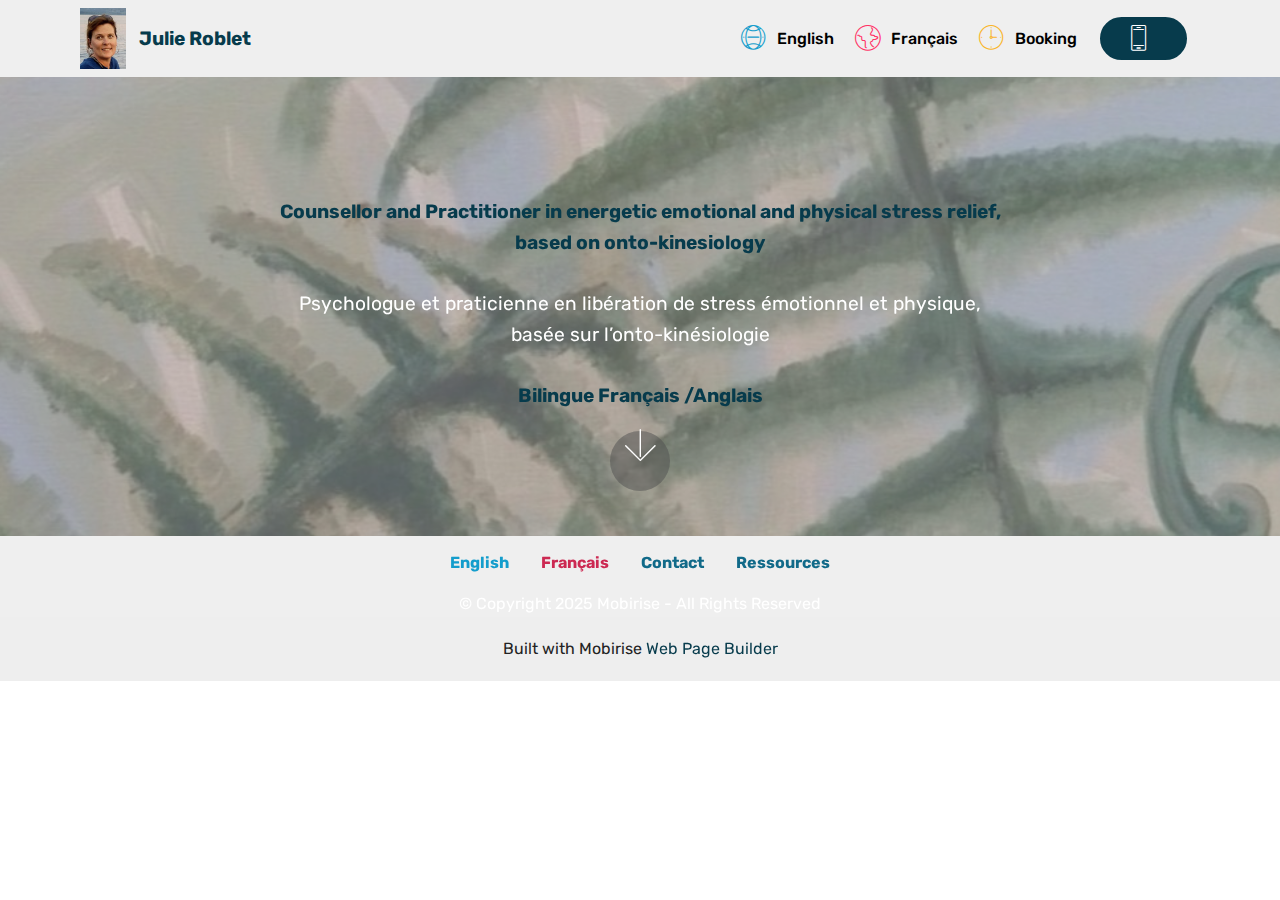
==== commit 7188ad53: "create github pages" ====
--- a/index.html
+++ b/index.html
@@ -6,15 +6,15 @@
   <meta http-equiv="X-UA-Compatible" content="IE=edge">
   <meta name="generator" content="Mobirise v5.6.8, mobirise.com">
   <meta name="twitter:card" content="summary_large_image"/>
-  <meta name="twitter:image:src" content="">
-  <meta property="og:image" content="">
-  <meta name="twitter:title" content="Home">
+  <meta name="twitter:image:src" content="assets/images/index-meta.jpeg">
+  <meta property="og:image" content="assets/images/index-meta.jpeg">
+  <meta name="twitter:title" content="Julie Roblet">
   <meta name="viewport" content="width=device-width, initial-scale=1, minimum-scale=1">
   <link rel="shortcut icon" href="assets/images/julie-bridger-profile-92x121.jpg" type="image/x-icon">
-  <meta name="description" content="">
+  <meta name="description" content="Onto-kinésiologie, mental and physical well-being">
   
   
-  <title>Home</title>
+  <title>Julie Roblet</title>
   <link rel="stylesheet" href="assets/web/assets/mobirise-icons/mobirise-icons.css">
   <link rel="stylesheet" href="assets/bootstrap/css/bootstrap.min.css">
   <link rel="stylesheet" href="assets/bootstrap/css/bootstrap-grid.min.css">
@@ -54,7 +54,7 @@
                          <img src="assets/images/julie-bridger-profile-92x121.jpg" alt="Mobirise" title="" style="height: 3.8rem;">
                     </a>
                 </span>
-                <span class="navbar-caption-wrap"><a class="navbar-caption text-primary display-2" href="https://mobirise.com">
+                <span class="navbar-caption-wrap"><a class="navbar-caption text-primary display-2" href="eng.html#content4-1b">
                         Julie Roblet</a></span>
             </div>
         </div>
@@ -63,23 +63,23 @@
                     <a class="nav-link link text-black display-4" href="https://mobirise.com">
                         </a>
                 </li><li class="nav-item"><a class="nav-link link text-black display-4" href="https://mobirise.com">
-                        </a></li><li class="nav-item"><a class="nav-link link text-black text-primary display-4" href="page2.html"><span class="mbri-globe-2 mbr-iconfont mbr-iconfont-btn" style="color: rgb(20, 157, 204);"></span>
+                        </a></li><li class="nav-item"><a class="nav-link link text-black text-primary display-4" href="eng.html"><span class="mbri-globe-2 mbr-iconfont mbr-iconfont-btn" style="color: rgb(20, 157, 204);"></span>
                         
                         English</a></li>
                 <li class="nav-item">
-                    <a class="nav-link link text-black text-primary display-4" href="page1.html"><span class="mbri-globe mbr-iconfont mbr-iconfont-btn" style="color: rgb(255, 51, 102);"></span>
+                    <a class="nav-link link text-black text-primary display-4" href="fr.html"><span class="mbri-globe mbr-iconfont mbr-iconfont-btn" style="color: rgb(255, 51, 102);"></span>
                         
                         Français</a>
                 </li><li class="nav-item"><a class="nav-link link text-black display-4" href="https://calendly.com/julieroblet/60min"><span class="mbri-clock mbr-iconfont mbr-iconfont-btn" style="color: rgb(249, 182, 44);"></span>
                         
                         Booking</a></li></ul>
-            <div class="navbar-buttons mbr-section-btn"><a class="btn btn-sm btn-primary display-4" href="page3.html"><span class="mbri-mobile2 mbr-iconfont mbr-iconfont-btn"></span>
+            <div class="navbar-buttons mbr-section-btn"><a class="btn btn-sm btn-primary display-4" href="contact.html"><span class="mbri-mobile2 mbr-iconfont mbr-iconfont-btn"></span>
                     </a></div>
         </div>
     </nav>
 </section>
 
-<section class="cid-qTkA127IK8 mbr-fullscreen mbr-parallax-background" id="header2-1">
+<section class="cid-qTkA127IK8 mbr-parallax-background" id="header2-1">
 
     
 
@@ -92,12 +92,16 @@
                     <br><br><br></h1>
                 
                 <p class="mbr-text pb-3 mbr-fonts-style display-2"><strong>Counsellor and Practitioner in energetic emotional and physical  stress relief,
-<br>based on onto-kinesiology</strong><br><br><a href="page1.html" class="text-white">Psychologue et praticienne en libération de stress émotionnel et physique, </a><br><a href="page1.html" class="text-white">basée sur l’onto-kinésiologie</a><br><a href="page1.html" class="text-white"> </a><br><strong>Bilingue Français /Anglais</strong><br><a href="page1.html" class="text-secondary"><br></a><br><br></p>
+<br>based on onto-kinesiology</strong><br><br><a href="fr.html" class="text-white text-primary">Psychologue et praticienne en libération de stress émotionnel et physique, </a><br><a href="page1.html" class="text-white">basée sur l’onto-kinésiologie</a><br><a href="page1.html" class="text-white"> </a><br><strong>Bilingue Français /Anglais</strong><br><a href="page1.html" class="text-secondary"><br></a><br><br></p>
                 
             </div>
         </div>
     </div>
-    
+    <div class="mbr-arrow hidden-sm-down" aria-hidden="true">
+        <a href="#next">
+            <i class="mbri-down mbr-iconfont"></i>
+        </a>
+    </div>
 </section>
 
 <section once="footers" class="cid-t4Yv724PA6" id="footer7-16">
@@ -115,7 +119,7 @@
                     
                     
                     
-                <li class="foot-menu-item mbr-fonts-style display-7"><a class="mbr-bold text-success text-primary" href="page2.html" target="_blank">English</a></li><li class="foot-menu-item mbr-fonts-style display-7"><a class="mbr-bold text-secondary text-primary" href="page1.html" target="_blank">Français</a></li><li class="foot-menu-item mbr-fonts-style display-7"><a class="mbr-bold text-danger text-primary" href="page3.html" target="_blank">Booking</a></li><li class="foot-menu-item mbr-fonts-style display-7"><a class="mbr-bold text-danger text-primary" href="page4.html" target="_blank">Ressources</a></li></ul>
+                <li class="foot-menu-item mbr-fonts-style display-7"><a class="mbr-bold text-success text-primary" href="page2.html" target="_blank">English</a></li><li class="foot-menu-item mbr-fonts-style display-7"><a class="mbr-bold text-secondary text-primary" href="page1.html" target="_blank">Français</a></li><li class="foot-menu-item mbr-fonts-style display-7"><a class="mbr-bold text-danger text-primary" href="contact.html" target="_blank">Contact</a></li><li class="foot-menu-item mbr-fonts-style display-7"><a class="mbr-bold text-danger text-primary" href="page4.html" target="_blank">Ressources</a></li></ul>
             </div>
             
             <div class="row row-copirayt">
@@ -125,7 +129,7 @@
             </div>
         </div>
     </div>
-</section><section class="display-7" style="padding: 0;align-items: center;justify-content: center;flex-wrap: wrap;    align-content: center;display: flex;position: relative;height: 4rem;"><a href="https://mobiri.se/2762906" style="flex: 1 1;height: 4rem;position: absolute;width: 100%;z-index: 1;"><img alt="" style="height: 4rem;" src="[data-uri]"></a><p style="margin: 0;text-align: center;" class="display-7">Made with Mobirise &#8204;</p><a style="z-index:1" href="https://mobirise.com/html-builder.html">HTML5 Website Maker</a></section><script src="assets/popper/popper.min.js"></script>  <script src="assets/web/assets/jquery/jquery.min.js"></script>  <script src="assets/bootstrap/js/bootstrap.min.js"></script>  <script src="assets/tether/tether.min.js"></script>  <script src="assets/smoothscroll/smooth-scroll.js"></script>  <script src="assets/viewportchecker/jquery.viewportchecker.js"></script>  <script src="assets/dropdown/js/nav-dropdown.js"></script>  <script src="assets/dropdown/js/navbar-dropdown.js"></script>  <script src="assets/touchswipe/jquery.touch-swipe.min.js"></script>  <script src="assets/parallax/jarallax.min.js"></script>  <script src="assets/theme/js/script.js"></script>  
+</section><section class="display-7" style="padding: 0;align-items: center;justify-content: center;flex-wrap: wrap;    align-content: center;display: flex;position: relative;height: 4rem;"><a href="https://mobiri.se/2762906" style="flex: 1 1;height: 4rem;position: absolute;width: 100%;z-index: 1;"><img alt="" style="height: 4rem;" src="[data-uri]"></a><p style="margin: 0;text-align: center;" class="display-7">Built with Mobirise &#8204;</p><a style="z-index:1" href="https://mobirise.com/web-page-maker.html">Web Page Builder</a></section><script src="assets/popper/popper.min.js"></script>  <script src="assets/web/assets/jquery/jquery.min.js"></script>  <script src="assets/bootstrap/js/bootstrap.min.js"></script>  <script src="assets/tether/tether.min.js"></script>  <script src="assets/smoothscroll/smooth-scroll.js"></script>  <script src="assets/viewportchecker/jquery.viewportchecker.js"></script>  <script src="assets/dropdown/js/nav-dropdown.js"></script>  <script src="assets/dropdown/js/navbar-dropdown.js"></script>  <script src="assets/touchswipe/jquery.touch-swipe.min.js"></script>  <script src="assets/parallax/jarallax.min.js"></script>  <script src="assets/theme/js/script.js"></script>  
   
   
   <input name="animation" type="hidden">
--- a/assets/mobirise/css/mbr-additional.css
+++ b/assets/mobirise/css/mbr-additional.css
@@ -1060,6 +1060,8 @@
   color: #232323 !important;
 }
 .cid-qTkA127IK8 {
+  padding-top: 0px;
+  padding-bottom: 0px;
   background-image: url("../../../assets/images/img-20201016-124304-2000x2667.jpeg");
 }
 .cid-qTkA127IK8 .mbr-text,
@@ -1142,6 +1144,1157 @@
   width: 100%;
 }
 .cid-t4Yv724PA6 .media-container-row .row-copirayt p {
+  width: 100%;
+}
+.cid-qTkzRZLJNu .navbar {
+  padding: .5rem 0;
+  background: #efefef;
+  transition: none;
+  min-height: 77px;
+}
+.cid-qTkzRZLJNu .navbar-dropdown.bg-color.transparent.opened {
+  background: #efefef;
+}
+.cid-qTkzRZLJNu a {
+  font-style: normal;
+}
+.cid-qTkzRZLJNu .nav-item span {
+  padding-right: 0.4em;
+  line-height: 0.5em;
+  vertical-align: text-bottom;
+  position: relative;
+  text-decoration: none;
+}
+.cid-qTkzRZLJNu .nav-item a {
+  display: flex;
+  align-items: center;
+  justify-content: center;
+  padding: 0.7rem 0 !important;
+  margin: 0rem .65rem !important;
+}
+.cid-qTkzRZLJNu .nav-item:focus,
+.cid-qTkzRZLJNu .nav-link:focus {
+  outline: none;
+}
+.cid-qTkzRZLJNu .btn {
+  padding: 0.4rem 1.5rem;
+  display: inline-flex;
+  align-items: center;
+}
+.cid-qTkzRZLJNu .btn .mbr-iconfont {
+  font-size: 1.6rem;
+}
+.cid-qTkzRZLJNu .menu-logo {
+  margin-right: auto;
+}
+.cid-qTkzRZLJNu .menu-logo .navbar-brand {
+  display: flex;
+  margin-left: 5rem;
+  padding: 0;
+  transition: padding .2s;
+  min-height: 3.8rem;
+  align-items: center;
+}
+.cid-qTkzRZLJNu .menu-logo .navbar-brand .navbar-caption-wrap {
+  display: -webkit-flex;
+  -webkit-align-items: center;
+  align-items: center;
+  word-break: break-word;
+  min-width: 7rem;
+  margin: .3rem 0;
+}
+.cid-qTkzRZLJNu .menu-logo .navbar-brand .navbar-caption-wrap .navbar-caption {
+  line-height: 1.2rem !important;
+  padding-right: 2rem;
+}
+.cid-qTkzRZLJNu .menu-logo .navbar-brand .navbar-logo {
+  font-size: 4rem;
+  transition: font-size 0.25s;
+}
+.cid-qTkzRZLJNu .menu-logo .navbar-brand .navbar-logo img {
+  display: flex;
+}
+.cid-qTkzRZLJNu .menu-logo .navbar-brand .navbar-logo .mbr-iconfont {
+  transition: font-size 0.25s;
+}
+.cid-qTkzRZLJNu .navbar-toggleable-sm .navbar-collapse {
+  justify-content: flex-end;
+  -webkit-justify-content: flex-end;
+  padding-right: 5rem;
+  width: auto;
+}
+.cid-qTkzRZLJNu .navbar-toggleable-sm .navbar-collapse .navbar-nav {
+  flex-wrap: wrap;
+  -webkit-flex-wrap: wrap;
+  padding-left: 0;
+}
+.cid-qTkzRZLJNu .navbar-toggleable-sm .navbar-collapse .navbar-nav .nav-item {
+  -webkit-align-self: center;
+  align-self: center;
+}
+.cid-qTkzRZLJNu .navbar-toggleable-sm .navbar-collapse .navbar-buttons {
+  padding-left: 0;
+  padding-bottom: 0;
+}
+.cid-qTkzRZLJNu .dropdown .dropdown-menu {
+  background: #efefef;
+  display: none;
+  position: absolute;
+  min-width: 5rem;
+  padding-top: 1.4rem;
+  padding-bottom: 1.4rem;
+  text-align: left;
+}
+.cid-qTkzRZLJNu .dropdown .dropdown-menu .dropdown-item {
+  width: auto;
+  padding: 0.235em 1.5385em 0.235em 1.5385em !important;
+}
+.cid-qTkzRZLJNu .dropdown .dropdown-menu .dropdown-item::after {
+  right: 0.5rem;
+}
+.cid-qTkzRZLJNu .dropdown .dropdown-menu .dropdown-submenu {
+  margin: 0;
+}
+.cid-qTkzRZLJNu .dropdown.open > .dropdown-menu {
+  display: block;
+}
+.cid-qTkzRZLJNu .navbar-toggleable-sm.opened:after {
+  position: absolute;
+  width: 100vw;
+  height: 100vh;
+  content: '';
+  background-color: rgba(0, 0, 0, 0.1);
+  left: 0;
+  bottom: 0;
+  transform: translateY(100%);
+  -webkit-transform: translateY(100%);
+  z-index: 1000;
+}
+.cid-qTkzRZLJNu .navbar.navbar-short {
+  min-height: 60px;
+  transition: all .2s;
+}
+.cid-qTkzRZLJNu .navbar.navbar-short .navbar-toggler-right {
+  top: 20px;
+}
+.cid-qTkzRZLJNu .navbar.navbar-short .navbar-logo a {
+  font-size: 2.5rem !important;
+  line-height: 2.5rem;
+  transition: font-size 0.25s;
+}
+.cid-qTkzRZLJNu .navbar.navbar-short .navbar-logo a .mbr-iconfont {
+  font-size: 2.5rem !important;
+}
+.cid-qTkzRZLJNu .navbar.navbar-short .navbar-logo a img {
+  height: 3rem !important;
+}
+.cid-qTkzRZLJNu .navbar.navbar-short .navbar-brand {
+  min-height: 3rem;
+}
+.cid-qTkzRZLJNu button.navbar-toggler {
+  width: 31px;
+  height: 18px;
+  cursor: pointer;
+  transition: all .2s;
+  top: 1.5rem;
+  right: 1rem;
+}
+.cid-qTkzRZLJNu button.navbar-toggler:focus {
+  outline: none;
+}
+.cid-qTkzRZLJNu button.navbar-toggler .hamburger span {
+  position: absolute;
+  right: 0;
+  width: 30px;
+  height: 2px;
+  border-right: 5px;
+  background-color: #879a9f;
+}
+.cid-qTkzRZLJNu button.navbar-toggler .hamburger span:nth-child(1) {
+  top: 0;
+  transition: all .2s;
+}
+.cid-qTkzRZLJNu button.navbar-toggler .hamburger span:nth-child(2) {
+  top: 8px;
+  transition: all .15s;
+}
+.cid-qTkzRZLJNu button.navbar-toggler .hamburger span:nth-child(3) {
+  top: 8px;
+  transition: all .15s;
+}
+.cid-qTkzRZLJNu button.navbar-toggler .hamburger span:nth-child(4) {
+  top: 16px;
+  transition: all .2s;
+}
+.cid-qTkzRZLJNu nav.opened .hamburger span:nth-child(1) {
+  top: 8px;
+  width: 0;
+  opacity: 0;
+  right: 50%;
+  transition: all .2s;
+}
+.cid-qTkzRZLJNu nav.opened .hamburger span:nth-child(2) {
+  -webkit-transform: rotate(45deg);
+  transform: rotate(45deg);
+  transition: all .25s;
+}
+.cid-qTkzRZLJNu nav.opened .hamburger span:nth-child(3) {
+  -webkit-transform: rotate(-45deg);
+  transform: rotate(-45deg);
+  transition: all .25s;
+}
+.cid-qTkzRZLJNu nav.opened .hamburger span:nth-child(4) {
+  top: 8px;
+  width: 0;
+  opacity: 0;
+  right: 50%;
+  transition: all .2s;
+}
+.cid-qTkzRZLJNu .collapsed.navbar-expand {
+  flex-direction: column;
+}
+.cid-qTkzRZLJNu .collapsed .btn {
+  display: flex;
+}
+.cid-qTkzRZLJNu .collapsed .navbar-collapse {
+  display: none !important;
+  padding-right: 0 !important;
+}
+.cid-qTkzRZLJNu .collapsed .navbar-collapse.collapsing,
+.cid-qTkzRZLJNu .collapsed .navbar-collapse.show {
+  display: block !important;
+}
+.cid-qTkzRZLJNu .collapsed .navbar-collapse.collapsing .navbar-nav,
+.cid-qTkzRZLJNu .collapsed .navbar-collapse.show .navbar-nav {
+  display: block;
+  text-align: center;
+}
+.cid-qTkzRZLJNu .collapsed .navbar-collapse.collapsing .navbar-nav .nav-item,
+.cid-qTkzRZLJNu .collapsed .navbar-collapse.show .navbar-nav .nav-item {
+  clear: both;
+}
+.cid-qTkzRZLJNu .collapsed .navbar-collapse.collapsing .navbar-buttons,
+.cid-qTkzRZLJNu .collapsed .navbar-collapse.show .navbar-buttons {
+  text-align: center;
+}
+.cid-qTkzRZLJNu .collapsed .navbar-collapse.collapsing .navbar-buttons:last-child,
+.cid-qTkzRZLJNu .collapsed .navbar-collapse.show .navbar-buttons:last-child {
+  margin-bottom: 1rem;
+}
+.cid-qTkzRZLJNu .collapsed button.navbar-toggler {
+  display: block;
+}
+.cid-qTkzRZLJNu .collapsed .navbar-brand {
+  margin-left: 1rem !important;
+}
+.cid-qTkzRZLJNu .collapsed .navbar-toggleable-sm {
+  flex-direction: column;
+  -webkit-flex-direction: column;
+}
+.cid-qTkzRZLJNu .collapsed .dropdown .dropdown-menu {
+  width: 100%;
+  text-align: center;
+  position: relative;
+  opacity: 0;
+  display: block;
+  height: 0;
+  visibility: hidden;
+  padding: 0;
+  transition-duration: .5s;
+  transition-property: opacity,padding,height;
+}
+.cid-qTkzRZLJNu .collapsed .dropdown.open > .dropdown-menu {
+  position: relative;
+  opacity: 1;
+  height: auto;
+  padding: 1.4rem 0;
+  visibility: visible;
+}
+.cid-qTkzRZLJNu .collapsed .dropdown .dropdown-submenu {
+  left: 0;
+  text-align: center;
+  width: 100%;
+}
+.cid-qTkzRZLJNu .collapsed .dropdown .dropdown-toggle[data-toggle="dropdown-submenu"]::after {
+  margin-top: 0;
+  position: inherit;
+  right: 0;
+  top: 50%;
+  display: inline-block;
+  width: 0;
+  height: 0;
+  margin-left: .3em;
+  vertical-align: middle;
+  content: "";
+  border-top: .30em solid;
+  border-right: .30em solid transparent;
+  border-left: .30em solid transparent;
+}
+@media (max-width: 991px) {
+  .cid-qTkzRZLJNu .navbar-expand {
+    flex-direction: column;
+  }
+  .cid-qTkzRZLJNu img {
+    height: 3.8rem !important;
+  }
+  .cid-qTkzRZLJNu .btn {
+    display: flex;
+  }
+  .cid-qTkzRZLJNu button.navbar-toggler {
+    display: block;
+  }
+  .cid-qTkzRZLJNu .navbar-brand {
+    margin-left: 1rem !important;
+  }
+  .cid-qTkzRZLJNu .navbar-toggleable-sm {
+    flex-direction: column;
+    -webkit-flex-direction: column;
+  }
+  .cid-qTkzRZLJNu .navbar-collapse {
+    display: none !important;
+    padding-right: 0 !important;
+  }
+  .cid-qTkzRZLJNu .navbar-collapse.collapsing,
+  .cid-qTkzRZLJNu .navbar-collapse.show {
+    display: block !important;
+  }
+  .cid-qTkzRZLJNu .navbar-collapse.collapsing .navbar-nav,
+  .cid-qTkzRZLJNu .navbar-collapse.show .navbar-nav {
+    display: block;
+    text-align: center;
+  }
+  .cid-qTkzRZLJNu .navbar-collapse.collapsing .navbar-nav .nav-item,
+  .cid-qTkzRZLJNu .navbar-collapse.show .navbar-nav .nav-item {
+    clear: both;
+  }
+  .cid-qTkzRZLJNu .navbar-collapse.collapsing .navbar-buttons,
+  .cid-qTkzRZLJNu .navbar-collapse.show .navbar-buttons {
+    text-align: center;
+  }
+  .cid-qTkzRZLJNu .navbar-collapse.collapsing .navbar-buttons:last-child,
+  .cid-qTkzRZLJNu .navbar-collapse.show .navbar-buttons:last-child {
+    margin-bottom: 1rem;
+  }
+  .cid-qTkzRZLJNu .dropdown .dropdown-menu {
+    width: 100%;
+    text-align: center;
+    position: relative;
+    opacity: 0;
+    display: block;
+    height: 0;
+    visibility: hidden;
+    padding: 0;
+    transition-duration: .5s;
+    transition-property: opacity,padding,height;
+  }
+  .cid-qTkzRZLJNu .dropdown.open > .dropdown-menu {
+    position: relative;
+    opacity: 1;
+    height: auto;
+    padding: 1.4rem 0;
+    visibility: visible;
+  }
+  .cid-qTkzRZLJNu .dropdown .dropdown-submenu {
+    left: 0;
+    text-align: center;
+    width: 100%;
+  }
+  .cid-qTkzRZLJNu .dropdown .dropdown-toggle[data-toggle="dropdown-submenu"]::after {
+    margin-top: 0;
+    position: inherit;
+    right: 0;
+    top: 50%;
+    display: inline-block;
+    width: 0;
+    height: 0;
+    margin-left: .3em;
+    vertical-align: middle;
+    content: "";
+    border-top: .30em solid;
+    border-right: .30em solid transparent;
+    border-left: .30em solid transparent;
+  }
+}
+@media (min-width: 767px) {
+  .cid-qTkzRZLJNu .menu-logo {
+    flex-shrink: 0;
+  }
+}
+.cid-qTkzRZLJNu .navbar-collapse {
+  flex-basis: auto;
+}
+.cid-qTkzRZLJNu .nav-link:hover,
+.cid-qTkzRZLJNu .dropdown-item:hover {
+  color: #232323 !important;
+}
+.cid-t4B6P8TV3S {
+  padding-top: 0px;
+  padding-bottom: 15px;
+  background-image: url("../../../assets/images/img-20200208-153202-2000x1968.jpeg");
+}
+.cid-t4B6P8TV3S .mbr-section-subtitle {
+  text-align: left;
+  color: #ffffff;
+}
+.cid-t4B6P8TV3S .mbr-text {
+  text-align: left;
+}
+.cid-t4B6RjTzt7 {
+  padding-top: 30px;
+  padding-bottom: 0px;
+  background-color: #ffffff;
+}
+.cid-t4B6RjTzt7 .mbr-section-subtitle {
+  color: #073b4c;
+  text-align: left;
+}
+.cid-t4B6RjTzt7 H2 {
+  text-align: left;
+  color: #073b4c;
+}
+.cid-t4B6RjTzt7 DIV {
+  text-align: left;
+}
+.cid-t4Bpvd5Efl {
+  padding-top: 15px;
+  padding-bottom: 15px;
+  background-color: #efefef;
+}
+.cid-t4Bpvd5Efl .mbr-section-subtitle {
+  color: #073b4c;
+  text-align: left;
+}
+.cid-t4Bpvd5Efl .mbr-section-subtitle DIV {
+  text-align: left;
+}
+.cid-t4Bpu4z4DM {
+  padding-top: 30px;
+  padding-bottom: 0px;
+  background-color: #ffffff;
+}
+.cid-t4Bpu4z4DM .mbr-section-subtitle {
+  color: #073b4c;
+  text-align: left;
+}
+.cid-t4Bpu4z4DM H2 {
+  text-align: left;
+  color: #073b4c;
+}
+.cid-t4BPrunFZ9 {
+  padding-top: 30px;
+  padding-bottom: 0px;
+  background-color: #efefef;
+}
+.cid-t4BPrunFZ9 .mbr-section-subtitle {
+  color: #767676;
+}
+.cid-t4BPrunFZ9 .media-container-row {
+  -webkit-flex-wrap: wrap;
+  -ms-flex-wrap: wrap;
+  flex-wrap: wrap;
+}
+.cid-t4BPrunFZ9 .mbr-text {
+  color: #073b4c;
+  text-align: left;
+}
+.cid-t4BPrunFZ9 .mbr-author-desc {
+  display: block;
+  color: #767676;
+}
+.cid-t4BPrunFZ9 .mbr-author-name {
+  color: #073b4c;
+}
+.cid-t4BPrunFZ9 .mbr-testimonial .panel-item {
+  background-color: #ffffff;
+}
+.cid-t4BPrunFZ9 .mbr-testimonial .card-block {
+  -webkit-flex-grow: 0;
+  flex-grow: 0;
+  padding: 2.4rem 2.4rem 0 2.4rem;
+}
+.cid-t4BPrunFZ9 .mbr-testimonial .card-block .testimonial-photo {
+  display: inline-block;
+  width: 120px;
+  height: 120px;
+  margin-bottom: 1.6rem;
+  overflow: hidden;
+  border-radius: 50%;
+}
+.cid-t4BPrunFZ9 .mbr-testimonial .card-block .testimonial-photo img {
+  width: 100%;
+  min-width: 100%;
+  min-height: 100%;
+}
+.cid-t4BPrunFZ9 .mbr-testimonial .card-footer {
+  padding-bottom: 2.4rem;
+  border-top: 0;
+  padding-top: 1rem;
+  word-wrap: break-word;
+  word-break: break-word;
+  background: none;
+}
+@media (max-width: 300px) {
+  .cid-t4BPrunFZ9 .testimonial-photo {
+    width: 100% !important;
+    height: auto !important;
+  }
+}
+.cid-t4BPrunFZ9 H2 {
+  color: #073b4c;
+}
+.cid-t4Yv724PA6 {
+  padding-top: 15px;
+  padding-bottom: 0px;
+  background-color: #efefef;
+}
+.cid-t4Yv724PA6 .row-links {
+  width: 100%;
+  -webkit-justify-content: center;
+  justify-content: center;
+}
+.cid-t4Yv724PA6 .social-row {
+  width: 100%;
+  -webkit-justify-content: center;
+  justify-content: center;
+}
+.cid-t4Yv724PA6 .media-container-row {
+  -webkit-flex-direction: column;
+  flex-direction: column;
+  -webkit-justify-content: center;
+  justify-content: center;
+  -webkit-align-items: center;
+  align-items: center;
+}
+.cid-t4Yv724PA6 .media-container-row .foot-menu {
+  list-style: none;
+  display: flex;
+  -webkit-justify-content: center;
+  justify-content: center;
+  -webkit-flex-wrap: wrap;
+  flex-wrap: wrap;
+  padding: 0;
+  margin-bottom: 0;
+}
+.cid-t4Yv724PA6 .media-container-row .foot-menu li {
+  padding: 0 1rem 1rem 1rem;
+}
+.cid-t4Yv724PA6 .media-container-row .foot-menu li p {
+  margin: 0;
+}
+.cid-t4Yv724PA6 .media-container-row .social-list {
+  padding-left: 0;
+  margin-bottom: 0;
+  list-style: none;
+  display: flex;
+  -webkit-flex-wrap: wrap;
+  flex-wrap: wrap;
+  -webkit-justify-content: flex-end;
+  justify-content: flex-end;
+}
+.cid-t4Yv724PA6 .media-container-row .social-list .mbr-iconfont-social {
+  font-size: 1.5rem;
+  color: #ffffff;
+}
+.cid-t4Yv724PA6 .media-container-row .social-list .soc-item {
+  margin: 0 .5rem;
+}
+.cid-t4Yv724PA6 .media-container-row .social-list a {
+  margin: 0;
+  opacity: .5;
+  -webkit-transition: .2s linear;
+  transition: .2s linear;
+}
+.cid-t4Yv724PA6 .media-container-row .social-list a:hover {
+  opacity: 1;
+}
+@media (max-width: 767px) {
+  .cid-t4Yv724PA6 .media-container-row .social-list {
+    -webkit-justify-content: center;
+    justify-content: center;
+  }
+}
+.cid-t4Yv724PA6 .media-container-row .row-copirayt {
+  word-break: break-word;
+  width: 100%;
+}
+.cid-t4Yv724PA6 .media-container-row .row-copirayt p {
+  width: 100%;
+}
+.cid-t4YEm5N4gX .navbar {
+  padding: .5rem 0;
+  background: #efefef;
+  transition: none;
+  min-height: 77px;
+}
+.cid-t4YEm5N4gX .navbar-dropdown.bg-color.transparent.opened {
+  background: #efefef;
+}
+.cid-t4YEm5N4gX a {
+  font-style: normal;
+}
+.cid-t4YEm5N4gX .nav-item span {
+  padding-right: 0.4em;
+  line-height: 0.5em;
+  vertical-align: text-bottom;
+  position: relative;
+  text-decoration: none;
+}
+.cid-t4YEm5N4gX .nav-item a {
+  display: flex;
+  align-items: center;
+  justify-content: center;
+  padding: 0.7rem 0 !important;
+  margin: 0rem .65rem !important;
+}
+.cid-t4YEm5N4gX .nav-item:focus,
+.cid-t4YEm5N4gX .nav-link:focus {
+  outline: none;
+}
+.cid-t4YEm5N4gX .btn {
+  padding: 0.4rem 1.5rem;
+  display: inline-flex;
+  align-items: center;
+}
+.cid-t4YEm5N4gX .btn .mbr-iconfont {
+  font-size: 1.6rem;
+}
+.cid-t4YEm5N4gX .menu-logo {
+  margin-right: auto;
+}
+.cid-t4YEm5N4gX .menu-logo .navbar-brand {
+  display: flex;
+  margin-left: 5rem;
+  padding: 0;
+  transition: padding .2s;
+  min-height: 3.8rem;
+  align-items: center;
+}
+.cid-t4YEm5N4gX .menu-logo .navbar-brand .navbar-caption-wrap {
+  display: -webkit-flex;
+  -webkit-align-items: center;
+  align-items: center;
+  word-break: break-word;
+  min-width: 7rem;
+  margin: .3rem 0;
+}
+.cid-t4YEm5N4gX .menu-logo .navbar-brand .navbar-caption-wrap .navbar-caption {
+  line-height: 1.2rem !important;
+  padding-right: 2rem;
+}
+.cid-t4YEm5N4gX .menu-logo .navbar-brand .navbar-logo {
+  font-size: 4rem;
+  transition: font-size 0.25s;
+}
+.cid-t4YEm5N4gX .menu-logo .navbar-brand .navbar-logo img {
+  display: flex;
+}
+.cid-t4YEm5N4gX .menu-logo .navbar-brand .navbar-logo .mbr-iconfont {
+  transition: font-size 0.25s;
+}
+.cid-t4YEm5N4gX .navbar-toggleable-sm .navbar-collapse {
+  justify-content: flex-end;
+  -webkit-justify-content: flex-end;
+  padding-right: 5rem;
+  width: auto;
+}
+.cid-t4YEm5N4gX .navbar-toggleable-sm .navbar-collapse .navbar-nav {
+  flex-wrap: wrap;
+  -webkit-flex-wrap: wrap;
+  padding-left: 0;
+}
+.cid-t4YEm5N4gX .navbar-toggleable-sm .navbar-collapse .navbar-nav .nav-item {
+  -webkit-align-self: center;
+  align-self: center;
+}
+.cid-t4YEm5N4gX .navbar-toggleable-sm .navbar-collapse .navbar-buttons {
+  padding-left: 0;
+  padding-bottom: 0;
+}
+.cid-t4YEm5N4gX .dropdown .dropdown-menu {
+  background: #efefef;
+  display: none;
+  position: absolute;
+  min-width: 5rem;
+  padding-top: 1.4rem;
+  padding-bottom: 1.4rem;
+  text-align: left;
+}
+.cid-t4YEm5N4gX .dropdown .dropdown-menu .dropdown-item {
+  width: auto;
+  padding: 0.235em 1.5385em 0.235em 1.5385em !important;
+}
+.cid-t4YEm5N4gX .dropdown .dropdown-menu .dropdown-item::after {
+  right: 0.5rem;
+}
+.cid-t4YEm5N4gX .dropdown .dropdown-menu .dropdown-submenu {
+  margin: 0;
+}
+.cid-t4YEm5N4gX .dropdown.open > .dropdown-menu {
+  display: block;
+}
+.cid-t4YEm5N4gX .navbar-toggleable-sm.opened:after {
+  position: absolute;
+  width: 100vw;
+  height: 100vh;
+  content: '';
+  background-color: rgba(0, 0, 0, 0.1);
+  left: 0;
+  bottom: 0;
+  transform: translateY(100%);
+  -webkit-transform: translateY(100%);
+  z-index: 1000;
+}
+.cid-t4YEm5N4gX .navbar.navbar-short {
+  min-height: 60px;
+  transition: all .2s;
+}
+.cid-t4YEm5N4gX .navbar.navbar-short .navbar-toggler-right {
+  top: 20px;
+}
+.cid-t4YEm5N4gX .navbar.navbar-short .navbar-logo a {
+  font-size: 2.5rem !important;
+  line-height: 2.5rem;
+  transition: font-size 0.25s;
+}
+.cid-t4YEm5N4gX .navbar.navbar-short .navbar-logo a .mbr-iconfont {
+  font-size: 2.5rem !important;
+}
+.cid-t4YEm5N4gX .navbar.navbar-short .navbar-logo a img {
+  height: 3rem !important;
+}
+.cid-t4YEm5N4gX .navbar.navbar-short .navbar-brand {
+  min-height: 3rem;
+}
+.cid-t4YEm5N4gX button.navbar-toggler {
+  width: 31px;
+  height: 18px;
+  cursor: pointer;
+  transition: all .2s;
+  top: 1.5rem;
+  right: 1rem;
+}
+.cid-t4YEm5N4gX button.navbar-toggler:focus {
+  outline: none;
+}
+.cid-t4YEm5N4gX button.navbar-toggler .hamburger span {
+  position: absolute;
+  right: 0;
+  width: 30px;
+  height: 2px;
+  border-right: 5px;
+  background-color: #879a9f;
+}
+.cid-t4YEm5N4gX button.navbar-toggler .hamburger span:nth-child(1) {
+  top: 0;
+  transition: all .2s;
+}
+.cid-t4YEm5N4gX button.navbar-toggler .hamburger span:nth-child(2) {
+  top: 8px;
+  transition: all .15s;
+}
+.cid-t4YEm5N4gX button.navbar-toggler .hamburger span:nth-child(3) {
+  top: 8px;
+  transition: all .15s;
+}
+.cid-t4YEm5N4gX button.navbar-toggler .hamburger span:nth-child(4) {
+  top: 16px;
+  transition: all .2s;
+}
+.cid-t4YEm5N4gX nav.opened .hamburger span:nth-child(1) {
+  top: 8px;
+  width: 0;
+  opacity: 0;
+  right: 50%;
+  transition: all .2s;
+}
+.cid-t4YEm5N4gX nav.opened .hamburger span:nth-child(2) {
+  -webkit-transform: rotate(45deg);
+  transform: rotate(45deg);
+  transition: all .25s;
+}
+.cid-t4YEm5N4gX nav.opened .hamburger span:nth-child(3) {
+  -webkit-transform: rotate(-45deg);
+  transform: rotate(-45deg);
+  transition: all .25s;
+}
+.cid-t4YEm5N4gX nav.opened .hamburger span:nth-child(4) {
+  top: 8px;
+  width: 0;
+  opacity: 0;
+  right: 50%;
+  transition: all .2s;
+}
+.cid-t4YEm5N4gX .collapsed.navbar-expand {
+  flex-direction: column;
+}
+.cid-t4YEm5N4gX .collapsed .btn {
+  display: flex;
+}
+.cid-t4YEm5N4gX .collapsed .navbar-collapse {
+  display: none !important;
+  padding-right: 0 !important;
+}
+.cid-t4YEm5N4gX .collapsed .navbar-collapse.collapsing,
+.cid-t4YEm5N4gX .collapsed .navbar-collapse.show {
+  display: block !important;
+}
+.cid-t4YEm5N4gX .collapsed .navbar-collapse.collapsing .navbar-nav,
+.cid-t4YEm5N4gX .collapsed .navbar-collapse.show .navbar-nav {
+  display: block;
+  text-align: center;
+}
+.cid-t4YEm5N4gX .collapsed .navbar-collapse.collapsing .navbar-nav .nav-item,
+.cid-t4YEm5N4gX .collapsed .navbar-collapse.show .navbar-nav .nav-item {
+  clear: both;
+}
+.cid-t4YEm5N4gX .collapsed .navbar-collapse.collapsing .navbar-buttons,
+.cid-t4YEm5N4gX .collapsed .navbar-collapse.show .navbar-buttons {
+  text-align: center;
+}
+.cid-t4YEm5N4gX .collapsed .navbar-collapse.collapsing .navbar-buttons:last-child,
+.cid-t4YEm5N4gX .collapsed .navbar-collapse.show .navbar-buttons:last-child {
+  margin-bottom: 1rem;
+}
+.cid-t4YEm5N4gX .collapsed button.navbar-toggler {
+  display: block;
+}
+.cid-t4YEm5N4gX .collapsed .navbar-brand {
+  margin-left: 1rem !important;
+}
+.cid-t4YEm5N4gX .collapsed .navbar-toggleable-sm {
+  flex-direction: column;
+  -webkit-flex-direction: column;
+}
+.cid-t4YEm5N4gX .collapsed .dropdown .dropdown-menu {
+  width: 100%;
+  text-align: center;
+  position: relative;
+  opacity: 0;
+  display: block;
+  height: 0;
+  visibility: hidden;
+  padding: 0;
+  transition-duration: .5s;
+  transition-property: opacity,padding,height;
+}
+.cid-t4YEm5N4gX .collapsed .dropdown.open > .dropdown-menu {
+  position: relative;
+  opacity: 1;
+  height: auto;
+  padding: 1.4rem 0;
+  visibility: visible;
+}
+.cid-t4YEm5N4gX .collapsed .dropdown .dropdown-submenu {
+  left: 0;
+  text-align: center;
+  width: 100%;
+}
+.cid-t4YEm5N4gX .collapsed .dropdown .dropdown-toggle[data-toggle="dropdown-submenu"]::after {
+  margin-top: 0;
+  position: inherit;
+  right: 0;
+  top: 50%;
+  display: inline-block;
+  width: 0;
+  height: 0;
+  margin-left: .3em;
+  vertical-align: middle;
+  content: "";
+  border-top: .30em solid;
+  border-right: .30em solid transparent;
+  border-left: .30em solid transparent;
+}
+@media (max-width: 991px) {
+  .cid-t4YEm5N4gX .navbar-expand {
+    flex-direction: column;
+  }
+  .cid-t4YEm5N4gX img {
+    height: 3.8rem !important;
+  }
+  .cid-t4YEm5N4gX .btn {
+    display: flex;
+  }
+  .cid-t4YEm5N4gX button.navbar-toggler {
+    display: block;
+  }
+  .cid-t4YEm5N4gX .navbar-brand {
+    margin-left: 1rem !important;
+  }
+  .cid-t4YEm5N4gX .navbar-toggleable-sm {
+    flex-direction: column;
+    -webkit-flex-direction: column;
+  }
+  .cid-t4YEm5N4gX .navbar-collapse {
+    display: none !important;
+    padding-right: 0 !important;
+  }
+  .cid-t4YEm5N4gX .navbar-collapse.collapsing,
+  .cid-t4YEm5N4gX .navbar-collapse.show {
+    display: block !important;
+  }
+  .cid-t4YEm5N4gX .navbar-collapse.collapsing .navbar-nav,
+  .cid-t4YEm5N4gX .navbar-collapse.show .navbar-nav {
+    display: block;
+    text-align: center;
+  }
+  .cid-t4YEm5N4gX .navbar-collapse.collapsing .navbar-nav .nav-item,
+  .cid-t4YEm5N4gX .navbar-collapse.show .navbar-nav .nav-item {
+    clear: both;
+  }
+  .cid-t4YEm5N4gX .navbar-collapse.collapsing .navbar-buttons,
+  .cid-t4YEm5N4gX .navbar-collapse.show .navbar-buttons {
+    text-align: center;
+  }
+  .cid-t4YEm5N4gX .navbar-collapse.collapsing .navbar-buttons:last-child,
+  .cid-t4YEm5N4gX .navbar-collapse.show .navbar-buttons:last-child {
+    margin-bottom: 1rem;
+  }
+  .cid-t4YEm5N4gX .dropdown .dropdown-menu {
+    width: 100%;
+    text-align: center;
+    position: relative;
+    opacity: 0;
+    display: block;
+    height: 0;
+    visibility: hidden;
+    padding: 0;
+    transition-duration: .5s;
+    transition-property: opacity,padding,height;
+  }
+  .cid-t4YEm5N4gX .dropdown.open > .dropdown-menu {
+    position: relative;
+    opacity: 1;
+    height: auto;
+    padding: 1.4rem 0;
+    visibility: visible;
+  }
+  .cid-t4YEm5N4gX .dropdown .dropdown-submenu {
+    left: 0;
+    text-align: center;
+    width: 100%;
+  }
+  .cid-t4YEm5N4gX .dropdown .dropdown-toggle[data-toggle="dropdown-submenu"]::after {
+    margin-top: 0;
+    position: inherit;
+    right: 0;
+    top: 50%;
+    display: inline-block;
+    width: 0;
+    height: 0;
+    margin-left: .3em;
+    vertical-align: middle;
+    content: "";
+    border-top: .30em solid;
+    border-right: .30em solid transparent;
+    border-left: .30em solid transparent;
+  }
+}
+@media (min-width: 767px) {
+  .cid-t4YEm5N4gX .menu-logo {
+    flex-shrink: 0;
+  }
+}
+.cid-t4YEm5N4gX .navbar-collapse {
+  flex-basis: auto;
+}
+.cid-t4YEm5N4gX .nav-link:hover,
+.cid-t4YEm5N4gX .dropdown-item:hover {
+  color: #232323 !important;
+}
+.cid-t4YEm7WIQ8 {
+  padding-top: 0px;
+  padding-bottom: 15px;
+  background-image: url("../../../assets/images/img-20200208-153202-2000x1968.jpeg");
+}
+.cid-t4YEm7WIQ8 .mbr-section-subtitle {
+  text-align: left;
+  color: #ffffff;
+}
+.cid-t4YEm7WIQ8 .mbr-text {
+  text-align: left;
+}
+.cid-t4YEm9mNuE {
+  padding-top: 30px;
+  padding-bottom: 0px;
+  background-color: #ffffff;
+}
+.cid-t4YEm9mNuE .mbr-section-subtitle {
+  color: #073b4c;
+  text-align: left;
+}
+.cid-t4YEm9mNuE H2 {
+  text-align: left;
+  color: #073b4c;
+}
+.cid-t4YEm9mNuE DIV {
+  text-align: left;
+}
+.cid-t4YEm9mNuE .mbr-section-subtitle DIV {
+  text-align: left;
+}
+.cid-t4YEma132t {
+  padding-top: 15px;
+  padding-bottom: 15px;
+  background-color: #efefef;
+}
+.cid-t4YEma132t .mbr-section-subtitle {
+  color: #073b4c;
+  text-align: left;
+}
+.cid-t4YEma132t .mbr-section-subtitle DIV {
+  text-align: left;
+}
+.cid-t4YEmaz1Qp {
+  padding-top: 30px;
+  padding-bottom: 0px;
+  background-color: #ffffff;
+}
+.cid-t4YEmaz1Qp .mbr-section-subtitle {
+  color: #073b4c;
+  text-align: left;
+}
+.cid-t4YEmaz1Qp H2 {
+  text-align: left;
+  color: #073b4c;
+}
+.cid-t4YEmb55vY {
+  padding-top: 30px;
+  padding-bottom: 0px;
+  background-color: #efefef;
+}
+.cid-t4YEmb55vY .mbr-section-subtitle {
+  color: #767676;
+}
+.cid-t4YEmb55vY .media-container-row {
+  -webkit-flex-wrap: wrap;
+  -ms-flex-wrap: wrap;
+  flex-wrap: wrap;
+}
+.cid-t4YEmb55vY .mbr-text {
+  color: #073b4c;
+  text-align: left;
+}
+.cid-t4YEmb55vY .mbr-author-desc {
+  display: block;
+  color: #767676;
+}
+.cid-t4YEmb55vY .mbr-author-name {
+  color: #073b4c;
+}
+.cid-t4YEmb55vY .mbr-testimonial .panel-item {
+  background-color: #ffffff;
+}
+.cid-t4YEmb55vY .mbr-testimonial .card-block {
+  -webkit-flex-grow: 0;
+  flex-grow: 0;
+  padding: 2.4rem 2.4rem 0 2.4rem;
+}
+.cid-t4YEmb55vY .mbr-testimonial .card-block .testimonial-photo {
+  display: inline-block;
+  width: 120px;
+  height: 120px;
+  margin-bottom: 1.6rem;
+  overflow: hidden;
+  border-radius: 50%;
+}
+.cid-t4YEmb55vY .mbr-testimonial .card-block .testimonial-photo img {
+  width: 100%;
+  min-width: 100%;
+  min-height: 100%;
+}
+.cid-t4YEmb55vY .mbr-testimonial .card-footer {
+  padding-bottom: 2.4rem;
+  border-top: 0;
+  padding-top: 1rem;
+  word-wrap: break-word;
+  word-break: break-word;
+  background: none;
+}
+@media (max-width: 300px) {
+  .cid-t4YEmb55vY .testimonial-photo {
+    width: 100% !important;
+    height: auto !important;
+  }
+}
+.cid-t4YEmb55vY H2 {
+  color: #073b4c;
+}
+.cid-t4YEmcpyRQ {
+  padding-top: 15px;
+  padding-bottom: 0px;
+  background-color: #efefef;
+}
+.cid-t4YEmcpyRQ .row-links {
+  width: 100%;
+  -webkit-justify-content: center;
+  justify-content: center;
+}
+.cid-t4YEmcpyRQ .social-row {
+  width: 100%;
+  -webkit-justify-content: center;
+  justify-content: center;
+}
+.cid-t4YEmcpyRQ .media-container-row {
+  -webkit-flex-direction: column;
+  flex-direction: column;
+  -webkit-justify-content: center;
+  justify-content: center;
+  -webkit-align-items: center;
+  align-items: center;
+}
+.cid-t4YEmcpyRQ .media-container-row .foot-menu {
+  list-style: none;
+  display: flex;
+  -webkit-justify-content: center;
+  justify-content: center;
+  -webkit-flex-wrap: wrap;
+  flex-wrap: wrap;
+  padding: 0;
+  margin-bottom: 0;
+}
+.cid-t4YEmcpyRQ .media-container-row .foot-menu li {
+  padding: 0 1rem 1rem 1rem;
+}
+.cid-t4YEmcpyRQ .media-container-row .foot-menu li p {
+  margin: 0;
+}
+.cid-t4YEmcpyRQ .media-container-row .social-list {
+  padding-left: 0;
+  margin-bottom: 0;
+  list-style: none;
+  display: flex;
+  -webkit-flex-wrap: wrap;
+  flex-wrap: wrap;
+  -webkit-justify-content: flex-end;
+  justify-content: flex-end;
+}
+.cid-t4YEmcpyRQ .media-container-row .social-list .mbr-iconfont-social {
+  font-size: 1.5rem;
+  color: #ffffff;
+}
+.cid-t4YEmcpyRQ .media-container-row .social-list .soc-item {
+  margin: 0 .5rem;
+}
+.cid-t4YEmcpyRQ .media-container-row .social-list a {
+  margin: 0;
+  opacity: .5;
+  -webkit-transition: .2s linear;
+  transition: .2s linear;
+}
+.cid-t4YEmcpyRQ .media-container-row .social-list a:hover {
+  opacity: 1;
+}
+@media (max-width: 767px) {
+  .cid-t4YEmcpyRQ .media-container-row .social-list {
+    -webkit-justify-content: center;
+    justify-content: center;
+  }
+}
+.cid-t4YEmcpyRQ .media-container-row .row-copirayt {
+  word-break: break-word;
+  width: 100%;
+}
+.cid-t4YEmcpyRQ .media-container-row .row-copirayt p {
   width: 100%;
 }
 .cid-t4BtDgu6TY .navbar {
@@ -1630,48 +2783,48 @@
 .cid-t4Yv724PA6 .media-container-row .row-copirayt p {
   width: 100%;
 }
-.cid-qTkzRZLJNu .navbar {
+.cid-t546835Uem .navbar {
   padding: .5rem 0;
   background: #efefef;
   transition: none;
   min-height: 77px;
 }
-.cid-qTkzRZLJNu .navbar-dropdown.bg-color.transparent.opened {
+.cid-t546835Uem .navbar-dropdown.bg-color.transparent.opened {
   background: #efefef;
 }
-.cid-qTkzRZLJNu a {
+.cid-t546835Uem a {
   font-style: normal;
 }
-.cid-qTkzRZLJNu .nav-item span {
+.cid-t546835Uem .nav-item span {
   padding-right: 0.4em;
   line-height: 0.5em;
   vertical-align: text-bottom;
   position: relative;
   text-decoration: none;
 }
-.cid-qTkzRZLJNu .nav-item a {
+.cid-t546835Uem .nav-item a {
   display: flex;
   align-items: center;
   justify-content: center;
   padding: 0.7rem 0 !important;
   margin: 0rem .65rem !important;
 }
-.cid-qTkzRZLJNu .nav-item:focus,
-.cid-qTkzRZLJNu .nav-link:focus {
+.cid-t546835Uem .nav-item:focus,
+.cid-t546835Uem .nav-link:focus {
   outline: none;
 }
-.cid-qTkzRZLJNu .btn {
+.cid-t546835Uem .btn {
   padding: 0.4rem 1.5rem;
   display: inline-flex;
   align-items: center;
 }
-.cid-qTkzRZLJNu .btn .mbr-iconfont {
+.cid-t546835Uem .btn .mbr-iconfont {
   font-size: 1.6rem;
 }
-.cid-qTkzRZLJNu .menu-logo {
+.cid-t546835Uem .menu-logo {
   margin-right: auto;
 }
-.cid-qTkzRZLJNu .menu-logo .navbar-brand {
+.cid-t546835Uem .menu-logo .navbar-brand {
   display: flex;
   margin-left: 5rem;
   padding: 0;
@@ -1679,7 +2832,7 @@
   min-height: 3.8rem;
   align-items: center;
 }
-.cid-qTkzRZLJNu .menu-logo .navbar-brand .navbar-caption-wrap {
+.cid-t546835Uem .menu-logo .navbar-brand .navbar-caption-wrap {
   display: -webkit-flex;
   -webkit-align-items: center;
   align-items: center;
@@ -1687,40 +2840,40 @@
   min-width: 7rem;
   margin: .3rem 0;
 }
-.cid-qTkzRZLJNu .menu-logo .navbar-brand .navbar-caption-wrap .navbar-caption {
+.cid-t546835Uem .menu-logo .navbar-brand .navbar-caption-wrap .navbar-caption {
   line-height: 1.2rem !important;
   padding-right: 2rem;
 }
-.cid-qTkzRZLJNu .menu-logo .navbar-brand .navbar-logo {
+.cid-t546835Uem .menu-logo .navbar-brand .navbar-logo {
   font-size: 4rem;
   transition: font-size 0.25s;
 }
-.cid-qTkzRZLJNu .menu-logo .navbar-brand .navbar-logo img {
+.cid-t546835Uem .menu-logo .navbar-brand .navbar-logo img {
   display: flex;
 }
-.cid-qTkzRZLJNu .menu-logo .navbar-brand .navbar-logo .mbr-iconfont {
+.cid-t546835Uem .menu-logo .navbar-brand .navbar-logo .mbr-iconfont {
   transition: font-size 0.25s;
 }
-.cid-qTkzRZLJNu .navbar-toggleable-sm .navbar-collapse {
+.cid-t546835Uem .navbar-toggleable-sm .navbar-collapse {
   justify-content: flex-end;
   -webkit-justify-content: flex-end;
   padding-right: 5rem;
   width: auto;
 }
-.cid-qTkzRZLJNu .navbar-toggleable-sm .navbar-collapse .navbar-nav {
+.cid-t546835Uem .navbar-toggleable-sm .navbar-collapse .navbar-nav {
   flex-wrap: wrap;
   -webkit-flex-wrap: wrap;
   padding-left: 0;
 }
-.cid-qTkzRZLJNu .navbar-toggleable-sm .navbar-collapse .navbar-nav .nav-item {
+.cid-t546835Uem .navbar-toggleable-sm .navbar-collapse .navbar-nav .nav-item {
   -webkit-align-self: center;
   align-self: center;
 }
-.cid-qTkzRZLJNu .navbar-toggleable-sm .navbar-collapse .navbar-buttons {
+.cid-t546835Uem .navbar-toggleable-sm .navbar-collapse .navbar-buttons {
   padding-left: 0;
   padding-bottom: 0;
 }
-.cid-qTkzRZLJNu .dropdown .dropdown-menu {
+.cid-t546835Uem .dropdown .dropdown-menu {
   background: #efefef;
   display: none;
   position: absolute;
@@ -1729,20 +2882,20 @@
   padding-bottom: 1.4rem;
   text-align: left;
 }
-.cid-qTkzRZLJNu .dropdown .dropdown-menu .dropdown-item {
+.cid-t546835Uem .dropdown .dropdown-menu .dropdown-item {
   width: auto;
   padding: 0.235em 1.5385em 0.235em 1.5385em !important;
 }
-.cid-qTkzRZLJNu .dropdown .dropdown-menu .dropdown-item::after {
+.cid-t546835Uem .dropdown .dropdown-menu .dropdown-item::after {
   right: 0.5rem;
 }
-.cid-qTkzRZLJNu .dropdown .dropdown-menu .dropdown-submenu {
+.cid-t546835Uem .dropdown .dropdown-menu .dropdown-submenu {
   margin: 0;
 }
-.cid-qTkzRZLJNu .dropdown.open > .dropdown-menu {
+.cid-t546835Uem .dropdown.open > .dropdown-menu {
   display: block;
 }
-.cid-qTkzRZLJNu .navbar-toggleable-sm.opened:after {
+.cid-t546835Uem .navbar-toggleable-sm.opened:after {
   position: absolute;
   width: 100vw;
   height: 100vh;
@@ -1754,28 +2907,28 @@
   -webkit-transform: translateY(100%);
   z-index: 1000;
 }
-.cid-qTkzRZLJNu .navbar.navbar-short {
+.cid-t546835Uem .navbar.navbar-short {
   min-height: 60px;
   transition: all .2s;
 }
-.cid-qTkzRZLJNu .navbar.navbar-short .navbar-toggler-right {
+.cid-t546835Uem .navbar.navbar-short .navbar-toggler-right {
   top: 20px;
 }
-.cid-qTkzRZLJNu .navbar.navbar-short .navbar-logo a {
+.cid-t546835Uem .navbar.navbar-short .navbar-logo a {
   font-size: 2.5rem !important;
   line-height: 2.5rem;
   transition: font-size 0.25s;
 }
-.cid-qTkzRZLJNu .navbar.navbar-short .navbar-logo a .mbr-iconfont {
+.cid-t546835Uem .navbar.navbar-short .navbar-logo a .mbr-iconfont {
   font-size: 2.5rem !important;
 }
-.cid-qTkzRZLJNu .navbar.navbar-short .navbar-logo a img {
+.cid-t546835Uem .navbar.navbar-short .navbar-logo a img {
   height: 3rem !important;
 }
-.cid-qTkzRZLJNu .navbar.navbar-short .navbar-brand {
+.cid-t546835Uem .navbar.navbar-short .navbar-brand {
   min-height: 3rem;
 }
-.cid-qTkzRZLJNu button.navbar-toggler {
+.cid-t546835Uem button.navbar-toggler {
   width: 31px;
   height: 18px;
   cursor: pointer;
@@ -1783,10 +2936,10 @@
   top: 1.5rem;
   right: 1rem;
 }
-.cid-qTkzRZLJNu button.navbar-toggler:focus {
+.cid-t546835Uem button.navbar-toggler:focus {
   outline: none;
 }
-.cid-qTkzRZLJNu button.navbar-toggler .hamburger span {
+.cid-t546835Uem button.navbar-toggler .hamburger span {
   position: absolute;
   right: 0;
   width: 30px;
@@ -1794,88 +2947,88 @@
   border-right: 5px;
   background-color: #879a9f;
 }
-.cid-qTkzRZLJNu button.navbar-toggler .hamburger span:nth-child(1) {
+.cid-t546835Uem button.navbar-toggler .hamburger span:nth-child(1) {
   top: 0;
   transition: all .2s;
 }
-.cid-qTkzRZLJNu button.navbar-toggler .hamburger span:nth-child(2) {
+.cid-t546835Uem button.navbar-toggler .hamburger span:nth-child(2) {
   top: 8px;
   transition: all .15s;
 }
-.cid-qTkzRZLJNu button.navbar-toggler .hamburger span:nth-child(3) {
+.cid-t546835Uem button.navbar-toggler .hamburger span:nth-child(3) {
   top: 8px;
   transition: all .15s;
 }
-.cid-qTkzRZLJNu button.navbar-toggler .hamburger span:nth-child(4) {
+.cid-t546835Uem button.navbar-toggler .hamburger span:nth-child(4) {
   top: 16px;
   transition: all .2s;
 }
-.cid-qTkzRZLJNu nav.opened .hamburger span:nth-child(1) {
+.cid-t546835Uem nav.opened .hamburger span:nth-child(1) {
   top: 8px;
   width: 0;
   opacity: 0;
   right: 50%;
   transition: all .2s;
 }
-.cid-qTkzRZLJNu nav.opened .hamburger span:nth-child(2) {
+.cid-t546835Uem nav.opened .hamburger span:nth-child(2) {
   -webkit-transform: rotate(45deg);
   transform: rotate(45deg);
   transition: all .25s;
 }
-.cid-qTkzRZLJNu nav.opened .hamburger span:nth-child(3) {
+.cid-t546835Uem nav.opened .hamburger span:nth-child(3) {
   -webkit-transform: rotate(-45deg);
   transform: rotate(-45deg);
   transition: all .25s;
 }
-.cid-qTkzRZLJNu nav.opened .hamburger span:nth-child(4) {
+.cid-t546835Uem nav.opened .hamburger span:nth-child(4) {
   top: 8px;
   width: 0;
   opacity: 0;
   right: 50%;
   transition: all .2s;
 }
-.cid-qTkzRZLJNu .collapsed.navbar-expand {
+.cid-t546835Uem .collapsed.navbar-expand {
   flex-direction: column;
 }
-.cid-qTkzRZLJNu .collapsed .btn {
+.cid-t546835Uem .collapsed .btn {
   display: flex;
 }
-.cid-qTkzRZLJNu .collapsed .navbar-collapse {
+.cid-t546835Uem .collapsed .navbar-collapse {
   display: none !important;
   padding-right: 0 !important;
 }
-.cid-qTkzRZLJNu .collapsed .navbar-collapse.collapsing,
-.cid-qTkzRZLJNu .collapsed .navbar-collapse.show {
+.cid-t546835Uem .collapsed .navbar-collapse.collapsing,
+.cid-t546835Uem .collapsed .navbar-collapse.show {
   display: block !important;
 }
-.cid-qTkzRZLJNu .collapsed .navbar-collapse.collapsing .navbar-nav,
-.cid-qTkzRZLJNu .collapsed .navbar-collapse.show .navbar-nav {
+.cid-t546835Uem .collapsed .navbar-collapse.collapsing .navbar-nav,
+.cid-t546835Uem .collapsed .navbar-collapse.show .navbar-nav {
   display: block;
   text-align: center;
 }
-.cid-qTkzRZLJNu .collapsed .navbar-collapse.collapsing .navbar-nav .nav-item,
-.cid-qTkzRZLJNu .collapsed .navbar-collapse.show .navbar-nav .nav-item {
+.cid-t546835Uem .collapsed .navbar-collapse.collapsing .navbar-nav .nav-item,
+.cid-t546835Uem .collapsed .navbar-collapse.show .navbar-nav .nav-item {
   clear: both;
 }
-.cid-qTkzRZLJNu .collapsed .navbar-collapse.collapsing .navbar-buttons,
-.cid-qTkzRZLJNu .collapsed .navbar-collapse.show .navbar-buttons {
+.cid-t546835Uem .collapsed .navbar-collapse.collapsing .navbar-buttons,
+.cid-t546835Uem .collapsed .navbar-collapse.show .navbar-buttons {
   text-align: center;
 }
-.cid-qTkzRZLJNu .collapsed .navbar-collapse.collapsing .navbar-buttons:last-child,
-.cid-qTkzRZLJNu .collapsed .navbar-collapse.show .navbar-buttons:last-child {
+.cid-t546835Uem .collapsed .navbar-collapse.collapsing .navbar-buttons:last-child,
+.cid-t546835Uem .collapsed .navbar-collapse.show .navbar-buttons:last-child {
   margin-bottom: 1rem;
 }
-.cid-qTkzRZLJNu .collapsed button.navbar-toggler {
+.cid-t546835Uem .collapsed button.navbar-toggler {
   display: block;
 }
-.cid-qTkzRZLJNu .collapsed .navbar-brand {
+.cid-t546835Uem .collapsed .navbar-brand {
   margin-left: 1rem !important;
 }
-.cid-qTkzRZLJNu .collapsed .navbar-toggleable-sm {
+.cid-t546835Uem .collapsed .navbar-toggleable-sm {
   flex-direction: column;
   -webkit-flex-direction: column;
 }
-.cid-qTkzRZLJNu .collapsed .dropdown .dropdown-menu {
+.cid-t546835Uem .collapsed .dropdown .dropdown-menu {
   width: 100%;
   text-align: center;
   position: relative;
@@ -1887,19 +3040,19 @@
   transition-duration: .5s;
   transition-property: opacity,padding,height;
 }
-.cid-qTkzRZLJNu .collapsed .dropdown.open > .dropdown-menu {
+.cid-t546835Uem .collapsed .dropdown.open > .dropdown-menu {
   position: relative;
   opacity: 1;
   height: auto;
   padding: 1.4rem 0;
   visibility: visible;
 }
-.cid-qTkzRZLJNu .collapsed .dropdown .dropdown-submenu {
+.cid-t546835Uem .collapsed .dropdown .dropdown-submenu {
   left: 0;
   text-align: center;
   width: 100%;
 }
-.cid-qTkzRZLJNu .collapsed .dropdown .dropdown-toggle[data-toggle="dropdown-submenu"]::after {
+.cid-t546835Uem .collapsed .dropdown .dropdown-toggle[data-toggle="dropdown-submenu"]::after {
   margin-top: 0;
   position: inherit;
   right: 0;
@@ -1915,51 +3068,51 @@
   border-left: .30em solid transparent;
 }
 @media (max-width: 991px) {
-  .cid-qTkzRZLJNu .navbar-expand {
+  .cid-t546835Uem .navbar-expand {
     flex-direction: column;
   }
-  .cid-qTkzRZLJNu img {
+  .cid-t546835Uem img {
     height: 3.8rem !important;
   }
-  .cid-qTkzRZLJNu .btn {
+  .cid-t546835Uem .btn {
     display: flex;
   }
-  .cid-qTkzRZLJNu button.navbar-toggler {
+  .cid-t546835Uem button.navbar-toggler {
     display: block;
   }
-  .cid-qTkzRZLJNu .navbar-brand {
+  .cid-t546835Uem .navbar-brand {
     margin-left: 1rem !important;
   }
-  .cid-qTkzRZLJNu .navbar-toggleable-sm {
+  .cid-t546835Uem .navbar-toggleable-sm {
     flex-direction: column;
     -webkit-flex-direction: column;
   }
-  .cid-qTkzRZLJNu .navbar-collapse {
+  .cid-t546835Uem .navbar-collapse {
     display: none !important;
     padding-right: 0 !important;
   }
-  .cid-qTkzRZLJNu .navbar-collapse.collapsing,
-  .cid-qTkzRZLJNu .navbar-collapse.show {
+  .cid-t546835Uem .navbar-collapse.collapsing,
+  .cid-t546835Uem .navbar-collapse.show {
     display: block !important;
   }
-  .cid-qTkzRZLJNu .navbar-collapse.collapsing .navbar-nav,
-  .cid-qTkzRZLJNu .navbar-collapse.show .navbar-nav {
+  .cid-t546835Uem .navbar-collapse.collapsing .navbar-nav,
+  .cid-t546835Uem .navbar-collapse.show .navbar-nav {
     display: block;
     text-align: center;
   }
-  .cid-qTkzRZLJNu .navbar-collapse.collapsing .navbar-nav .nav-item,
-  .cid-qTkzRZLJNu .navbar-collapse.show .navbar-nav .nav-item {
+  .cid-t546835Uem .navbar-collapse.collapsing .navbar-nav .nav-item,
+  .cid-t546835Uem .navbar-collapse.show .navbar-nav .nav-item {
     clear: both;
   }
-  .cid-qTkzRZLJNu .navbar-collapse.collapsing .navbar-buttons,
-  .cid-qTkzRZLJNu .navbar-collapse.show .navbar-buttons {
+  .cid-t546835Uem .navbar-collapse.collapsing .navbar-buttons,
+  .cid-t546835Uem .navbar-collapse.show .navbar-buttons {
     text-align: center;
   }
-  .cid-qTkzRZLJNu .navbar-collapse.collapsing .navbar-buttons:last-child,
-  .cid-qTkzRZLJNu .navbar-collapse.show .navbar-buttons:last-child {
+  .cid-t546835Uem .navbar-collapse.collapsing .navbar-buttons:last-child,
+  .cid-t546835Uem .navbar-collapse.show .navbar-buttons:last-child {
     margin-bottom: 1rem;
   }
-  .cid-qTkzRZLJNu .dropdown .dropdown-menu {
+  .cid-t546835Uem .dropdown .dropdown-menu {
     width: 100%;
     text-align: center;
     position: relative;
@@ -1971,19 +3124,19 @@
     transition-duration: .5s;
     transition-property: opacity,padding,height;
   }
-  .cid-qTkzRZLJNu .dropdown.open > .dropdown-menu {
+  .cid-t546835Uem .dropdown.open > .dropdown-menu {
     position: relative;
     opacity: 1;
     height: auto;
     padding: 1.4rem 0;
     visibility: visible;
   }
-  .cid-qTkzRZLJNu .dropdown .dropdown-submenu {
+  .cid-t546835Uem .dropdown .dropdown-submenu {
     left: 0;
     text-align: center;
     width: 100%;
   }
-  .cid-qTkzRZLJNu .dropdown .dropdown-toggle[data-toggle="dropdown-submenu"]::after {
+  .cid-t546835Uem .dropdown .dropdown-toggle[data-toggle="dropdown-submenu"]::after {
     margin-top: 0;
     position: inherit;
     right: 0;
@@ -2000,33 +3153,73 @@
   }
 }
 @media (min-width: 767px) {
-  .cid-qTkzRZLJNu .menu-logo {
+  .cid-t546835Uem .menu-logo {
     flex-shrink: 0;
   }
 }
-.cid-qTkzRZLJNu .navbar-collapse {
+.cid-t546835Uem .navbar-collapse {
   flex-basis: auto;
 }
-.cid-qTkzRZLJNu .nav-link:hover,
-.cid-qTkzRZLJNu .dropdown-item:hover {
+.cid-t546835Uem .nav-link:hover,
+.cid-t546835Uem .dropdown-item:hover {
   color: #232323 !important;
 }
-.cid-t4Yv724PA6 {
+.cid-t54683DCel {
+  padding-top: 105px;
+  padding-bottom: 105px;
+  background-image: url("../../../assets/images/img-20201016-124305-2000x2667.jpeg");
+}
+.cid-t54683DCel .mbr-section-subtitle {
+  text-align: left;
+  color: #ffffff;
+}
+.cid-t54683DCel .mbr-text {
+  text-align: center;
+}
+.cid-t54684naMf {
+  padding-top: 30px;
+  padding-bottom: 0px;
+  background-color: #ffffff;
+}
+.cid-t54684naMf .mbr-section-subtitle {
+  color: #073b4c;
+  text-align: left;
+}
+.cid-t54684naMf H2 {
+  text-align: left;
+  color: #116a89;
+}
+.cid-t54684naMf DIV {
+  text-align: left;
+}
+.cid-t54684XhGU {
+  padding-top: 15px;
+  padding-bottom: 15px;
+  background-color: #efefef;
+}
+.cid-t54684XhGU .mbr-section-subtitle {
+  color: #116a89;
+  text-align: left;
+}
+.cid-t54684XhGU .mbr-section-subtitle DIV {
+  text-align: left;
+}
+.cid-t546875fcA {
   padding-top: 15px;
   padding-bottom: 0px;
   background-color: #efefef;
 }
-.cid-t4Yv724PA6 .row-links {
+.cid-t546875fcA .row-links {
   width: 100%;
   -webkit-justify-content: center;
   justify-content: center;
 }
-.cid-t4Yv724PA6 .social-row {
+.cid-t546875fcA .social-row {
   width: 100%;
   -webkit-justify-content: center;
   justify-content: center;
 }
-.cid-t4Yv724PA6 .media-container-row {
+.cid-t546875fcA .media-container-row {
   -webkit-flex-direction: column;
   flex-direction: column;
   -webkit-justify-content: center;
@@ -2034,7 +3227,7 @@
   -webkit-align-items: center;
   align-items: center;
 }
-.cid-t4Yv724PA6 .media-container-row .foot-menu {
+.cid-t546875fcA .media-container-row .foot-menu {
   list-style: none;
   display: flex;
   -webkit-justify-content: center;
@@ -2044,13 +3237,13 @@
   padding: 0;
   margin-bottom: 0;
 }
-.cid-t4Yv724PA6 .media-container-row .foot-menu li {
+.cid-t546875fcA .media-container-row .foot-menu li {
   padding: 0 1rem 1rem 1rem;
 }
-.cid-t4Yv724PA6 .media-container-row .foot-menu li p {
+.cid-t546875fcA .media-container-row .foot-menu li p {
   margin: 0;
 }
-.cid-t4Yv724PA6 .media-container-row .social-list {
+.cid-t546875fcA .media-container-row .social-list {
   padding-left: 0;
   margin-bottom: 0;
   list-style: none;
@@ -2060,1183 +3253,32 @@
   -webkit-justify-content: flex-end;
   justify-content: flex-end;
 }
-.cid-t4Yv724PA6 .media-container-row .social-list .mbr-iconfont-social {
+.cid-t546875fcA .media-container-row .social-list .mbr-iconfont-social {
   font-size: 1.5rem;
   color: #ffffff;
 }
-.cid-t4Yv724PA6 .media-container-row .social-list .soc-item {
+.cid-t546875fcA .media-container-row .social-list .soc-item {
   margin: 0 .5rem;
 }
-.cid-t4Yv724PA6 .media-container-row .social-list a {
+.cid-t546875fcA .media-container-row .social-list a {
   margin: 0;
   opacity: .5;
   -webkit-transition: .2s linear;
   transition: .2s linear;
 }
-.cid-t4Yv724PA6 .media-container-row .social-list a:hover {
+.cid-t546875fcA .media-container-row .social-list a:hover {
   opacity: 1;
 }
 @media (max-width: 767px) {
-  .cid-t4Yv724PA6 .media-container-row .social-list {
+  .cid-t546875fcA .media-container-row .social-list {
     -webkit-justify-content: center;
     justify-content: center;
   }
 }
-.cid-t4Yv724PA6 .media-container-row .row-copirayt {
+.cid-t546875fcA .media-container-row .row-copirayt {
   word-break: break-word;
   width: 100%;
 }
-.cid-t4Yv724PA6 .media-container-row .row-copirayt p {
+.cid-t546875fcA .media-container-row .row-copirayt p {
   width: 100%;
 }
-.cid-qTkzRZLJNu .navbar {
-  padding: .5rem 0;
-  background: #efefef;
-  transition: none;
-  min-height: 77px;
-}
-.cid-qTkzRZLJNu .navbar-dropdown.bg-color.transparent.opened {
-  background: #efefef;
-}
-.cid-qTkzRZLJNu a {
-  font-style: normal;
-}
-.cid-qTkzRZLJNu .nav-item span {
-  padding-right: 0.4em;
-  line-height: 0.5em;
-  vertical-align: text-bottom;
-  position: relative;
-  text-decoration: none;
-}
-.cid-qTkzRZLJNu .nav-item a {
-  display: flex;
-  align-items: center;
-  justify-content: center;
-  padding: 0.7rem 0 !important;
-  margin: 0rem .65rem !important;
-}
-.cid-qTkzRZLJNu .nav-item:focus,
-.cid-qTkzRZLJNu .nav-link:focus {
-  outline: none;
-}
-.cid-qTkzRZLJNu .btn {
-  padding: 0.4rem 1.5rem;
-  display: inline-flex;
-  align-items: center;
-}
-.cid-qTkzRZLJNu .btn .mbr-iconfont {
-  font-size: 1.6rem;
-}
-.cid-qTkzRZLJNu .menu-logo {
-  margin-right: auto;
-}
-.cid-qTkzRZLJNu .menu-logo .navbar-brand {
-  display: flex;
-  margin-left: 5rem;
-  padding: 0;
-  transition: padding .2s;
-  min-height: 3.8rem;
-  align-items: center;
-}
-.cid-qTkzRZLJNu .menu-logo .navbar-brand .navbar-caption-wrap {
-  display: -webkit-flex;
-  -webkit-align-items: center;
-  align-items: center;
-  word-break: break-word;
-  min-width: 7rem;
-  margin: .3rem 0;
-}
-.cid-qTkzRZLJNu .menu-logo .navbar-brand .navbar-caption-wrap .navbar-caption {
-  line-height: 1.2rem !important;
-  padding-right: 2rem;
-}
-.cid-qTkzRZLJNu .menu-logo .navbar-brand .navbar-logo {
-  font-size: 4rem;
-  transition: font-size 0.25s;
-}
-.cid-qTkzRZLJNu .menu-logo .navbar-brand .navbar-logo img {
-  display: flex;
-}
-.cid-qTkzRZLJNu .menu-logo .navbar-brand .navbar-logo .mbr-iconfont {
-  transition: font-size 0.25s;
-}
-.cid-qTkzRZLJNu .navbar-toggleable-sm .navbar-collapse {
-  justify-content: flex-end;
-  -webkit-justify-content: flex-end;
-  padding-right: 5rem;
-  width: auto;
-}
-.cid-qTkzRZLJNu .navbar-toggleable-sm .navbar-collapse .navbar-nav {
-  flex-wrap: wrap;
-  -webkit-flex-wrap: wrap;
-  padding-left: 0;
-}
-.cid-qTkzRZLJNu .navbar-toggleable-sm .navbar-collapse .navbar-nav .nav-item {
-  -webkit-align-self: center;
-  align-self: center;
-}
-.cid-qTkzRZLJNu .navbar-toggleable-sm .navbar-collapse .navbar-buttons {
-  padding-left: 0;
-  padding-bottom: 0;
-}
-.cid-qTkzRZLJNu .dropdown .dropdown-menu {
-  background: #efefef;
-  display: none;
-  position: absolute;
-  min-width: 5rem;
-  padding-top: 1.4rem;
-  padding-bottom: 1.4rem;
-  text-align: left;
-}
-.cid-qTkzRZLJNu .dropdown .dropdown-menu .dropdown-item {
-  width: auto;
-  padding: 0.235em 1.5385em 0.235em 1.5385em !important;
-}
-.cid-qTkzRZLJNu .dropdown .dropdown-menu .dropdown-item::after {
-  right: 0.5rem;
-}
-.cid-qTkzRZLJNu .dropdown .dropdown-menu .dropdown-submenu {
-  margin: 0;
-}
-.cid-qTkzRZLJNu .dropdown.open > .dropdown-menu {
-  display: block;
-}
-.cid-qTkzRZLJNu .navbar-toggleable-sm.opened:after {
-  position: absolute;
-  width: 100vw;
-  height: 100vh;
-  content: '';
-  background-color: rgba(0, 0, 0, 0.1);
-  left: 0;
-  bottom: 0;
-  transform: translateY(100%);
-  -webkit-transform: translateY(100%);
-  z-index: 1000;
-}
-.cid-qTkzRZLJNu .navbar.navbar-short {
-  min-height: 60px;
-  transition: all .2s;
-}
-.cid-qTkzRZLJNu .navbar.navbar-short .navbar-toggler-right {
-  top: 20px;
-}
-.cid-qTkzRZLJNu .navbar.navbar-short .navbar-logo a {
-  font-size: 2.5rem !important;
-  line-height: 2.5rem;
-  transition: font-size 0.25s;
-}
-.cid-qTkzRZLJNu .navbar.navbar-short .navbar-logo a .mbr-iconfont {
-  font-size: 2.5rem !important;
-}
-.cid-qTkzRZLJNu .navbar.navbar-short .navbar-logo a img {
-  height: 3rem !important;
-}
-.cid-qTkzRZLJNu .navbar.navbar-short .navbar-brand {
-  min-height: 3rem;
-}
-.cid-qTkzRZLJNu button.navbar-toggler {
-  width: 31px;
-  height: 18px;
-  cursor: pointer;
-  transition: all .2s;
-  top: 1.5rem;
-  right: 1rem;
-}
-.cid-qTkzRZLJNu button.navbar-toggler:focus {
-  outline: none;
-}
-.cid-qTkzRZLJNu button.navbar-toggler .hamburger span {
-  position: absolute;
-  right: 0;
-  width: 30px;
-  height: 2px;
-  border-right: 5px;
-  background-color: #879a9f;
-}
-.cid-qTkzRZLJNu button.navbar-toggler .hamburger span:nth-child(1) {
-  top: 0;
-  transition: all .2s;
-}
-.cid-qTkzRZLJNu button.navbar-toggler .hamburger span:nth-child(2) {
-  top: 8px;
-  transition: all .15s;
-}
-.cid-qTkzRZLJNu button.navbar-toggler .hamburger span:nth-child(3) {
-  top: 8px;
-  transition: all .15s;
-}
-.cid-qTkzRZLJNu button.navbar-toggler .hamburger span:nth-child(4) {
-  top: 16px;
-  transition: all .2s;
-}
-.cid-qTkzRZLJNu nav.opened .hamburger span:nth-child(1) {
-  top: 8px;
-  width: 0;
-  opacity: 0;
-  right: 50%;
-  transition: all .2s;
-}
-.cid-qTkzRZLJNu nav.opened .hamburger span:nth-child(2) {
-  -webkit-transform: rotate(45deg);
-  transform: rotate(45deg);
-  transition: all .25s;
-}
-.cid-qTkzRZLJNu nav.opened .hamburger span:nth-child(3) {
-  -webkit-transform: rotate(-45deg);
-  transform: rotate(-45deg);
-  transition: all .25s;
-}
-.cid-qTkzRZLJNu nav.opened .hamburger span:nth-child(4) {
-  top: 8px;
-  width: 0;
-  opacity: 0;
-  right: 50%;
-  transition: all .2s;
-}
-.cid-qTkzRZLJNu .collapsed.navbar-expand {
-  flex-direction: column;
-}
-.cid-qTkzRZLJNu .collapsed .btn {
-  display: flex;
-}
-.cid-qTkzRZLJNu .collapsed .navbar-collapse {
-  display: none !important;
-  padding-right: 0 !important;
-}
-.cid-qTkzRZLJNu .collapsed .navbar-collapse.collapsing,
-.cid-qTkzRZLJNu .collapsed .navbar-collapse.show {
-  display: block !important;
-}
-.cid-qTkzRZLJNu .collapsed .navbar-collapse.collapsing .navbar-nav,
-.cid-qTkzRZLJNu .collapsed .navbar-collapse.show .navbar-nav {
-  display: block;
-  text-align: center;
-}
-.cid-qTkzRZLJNu .collapsed .navbar-collapse.collapsing .navbar-nav .nav-item,
-.cid-qTkzRZLJNu .collapsed .navbar-collapse.show .navbar-nav .nav-item {
-  clear: both;
-}
-.cid-qTkzRZLJNu .collapsed .navbar-collapse.collapsing .navbar-buttons,
-.cid-qTkzRZLJNu .collapsed .navbar-collapse.show .navbar-buttons {
-  text-align: center;
-}
-.cid-qTkzRZLJNu .collapsed .navbar-collapse.collapsing .navbar-buttons:last-child,
-.cid-qTkzRZLJNu .collapsed .navbar-collapse.show .navbar-buttons:last-child {
-  margin-bottom: 1rem;
-}
-.cid-qTkzRZLJNu .collapsed button.navbar-toggler {
-  display: block;
-}
-.cid-qTkzRZLJNu .collapsed .navbar-brand {
-  margin-left: 1rem !important;
-}
-.cid-qTkzRZLJNu .collapsed .navbar-toggleable-sm {
-  flex-direction: column;
-  -webkit-flex-direction: column;
-}
-.cid-qTkzRZLJNu .collapsed .dropdown .dropdown-menu {
-  width: 100%;
-  text-align: center;
-  position: relative;
-  opacity: 0;
-  display: block;
-  height: 0;
-  visibility: hidden;
-  padding: 0;
-  transition-duration: .5s;
-  transition-property: opacity,padding,height;
-}
-.cid-qTkzRZLJNu .collapsed .dropdown.open > .dropdown-menu {
-  position: relative;
-  opacity: 1;
-  height: auto;
-  padding: 1.4rem 0;
-  visibility: visible;
-}
-.cid-qTkzRZLJNu .collapsed .dropdown .dropdown-submenu {
-  left: 0;
-  text-align: center;
-  width: 100%;
-}
-.cid-qTkzRZLJNu .collapsed .dropdown .dropdown-toggle[data-toggle="dropdown-submenu"]::after {
-  margin-top: 0;
-  position: inherit;
-  right: 0;
-  top: 50%;
-  display: inline-block;
-  width: 0;
-  height: 0;
-  margin-left: .3em;
-  vertical-align: middle;
-  content: "";
-  border-top: .30em solid;
-  border-right: .30em solid transparent;
-  border-left: .30em solid transparent;
-}
-@media (max-width: 991px) {
-  .cid-qTkzRZLJNu .navbar-expand {
-    flex-direction: column;
-  }
-  .cid-qTkzRZLJNu img {
-    height: 3.8rem !important;
-  }
-  .cid-qTkzRZLJNu .btn {
-    display: flex;
-  }
-  .cid-qTkzRZLJNu button.navbar-toggler {
-    display: block;
-  }
-  .cid-qTkzRZLJNu .navbar-brand {
-    margin-left: 1rem !important;
-  }
-  .cid-qTkzRZLJNu .navbar-toggleable-sm {
-    flex-direction: column;
-    -webkit-flex-direction: column;
-  }
-  .cid-qTkzRZLJNu .navbar-collapse {
-    display: none !important;
-    padding-right: 0 !important;
-  }
-  .cid-qTkzRZLJNu .navbar-collapse.collapsing,
-  .cid-qTkzRZLJNu .navbar-collapse.show {
-    display: block !important;
-  }
-  .cid-qTkzRZLJNu .navbar-collapse.collapsing .navbar-nav,
-  .cid-qTkzRZLJNu .navbar-collapse.show .navbar-nav {
-    display: block;
-    text-align: center;
-  }
-  .cid-qTkzRZLJNu .navbar-collapse.collapsing .navbar-nav .nav-item,
-  .cid-qTkzRZLJNu .navbar-collapse.show .navbar-nav .nav-item {
-    clear: both;
-  }
-  .cid-qTkzRZLJNu .navbar-collapse.collapsing .navbar-buttons,
-  .cid-qTkzRZLJNu .navbar-collapse.show .navbar-buttons {
-    text-align: center;
-  }
-  .cid-qTkzRZLJNu .navbar-collapse.collapsing .navbar-buttons:last-child,
-  .cid-qTkzRZLJNu .navbar-collapse.show .navbar-buttons:last-child {
-    margin-bottom: 1rem;
-  }
-  .cid-qTkzRZLJNu .dropdown .dropdown-menu {
-    width: 100%;
-    text-align: center;
-    position: relative;
-    opacity: 0;
-    display: block;
-    height: 0;
-    visibility: hidden;
-    padding: 0;
-    transition-duration: .5s;
-    transition-property: opacity,padding,height;
-  }
-  .cid-qTkzRZLJNu .dropdown.open > .dropdown-menu {
-    position: relative;
-    opacity: 1;
-    height: auto;
-    padding: 1.4rem 0;
-    visibility: visible;
-  }
-  .cid-qTkzRZLJNu .dropdown .dropdown-submenu {
-    left: 0;
-    text-align: center;
-    width: 100%;
-  }
-  .cid-qTkzRZLJNu .dropdown .dropdown-toggle[data-toggle="dropdown-submenu"]::after {
-    margin-top: 0;
-    position: inherit;
-    right: 0;
-    top: 50%;
-    display: inline-block;
-    width: 0;
-    height: 0;
-    margin-left: .3em;
-    vertical-align: middle;
-    content: "";
-    border-top: .30em solid;
-    border-right: .30em solid transparent;
-    border-left: .30em solid transparent;
-  }
-}
-@media (min-width: 767px) {
-  .cid-qTkzRZLJNu .menu-logo {
-    flex-shrink: 0;
-  }
-}
-.cid-qTkzRZLJNu .navbar-collapse {
-  flex-basis: auto;
-}
-.cid-qTkzRZLJNu .nav-link:hover,
-.cid-qTkzRZLJNu .dropdown-item:hover {
-  color: #232323 !important;
-}
-.cid-t4B6P8TV3S {
-  padding-top: 0px;
-  padding-bottom: 15px;
-  background-image: url("../../../assets/images/img-20200208-153202-2000x1968.jpeg");
-}
-.cid-t4B6P8TV3S .mbr-section-subtitle {
-  text-align: left;
-  color: #ffffff;
-}
-.cid-t4B6P8TV3S .mbr-text {
-  text-align: left;
-}
-.cid-t4B6RjTzt7 {
-  padding-top: 30px;
-  padding-bottom: 0px;
-  background-color: #ffffff;
-}
-.cid-t4B6RjTzt7 .mbr-section-subtitle {
-  color: #073b4c;
-  text-align: left;
-}
-.cid-t4B6RjTzt7 H2 {
-  text-align: left;
-  color: #073b4c;
-}
-.cid-t4B6RjTzt7 DIV {
-  text-align: left;
-}
-.cid-t4Bpvd5Efl {
-  padding-top: 15px;
-  padding-bottom: 15px;
-  background-color: #efefef;
-}
-.cid-t4Bpvd5Efl .mbr-section-subtitle {
-  color: #073b4c;
-  text-align: left;
-}
-.cid-t4Bpvd5Efl .mbr-section-subtitle DIV {
-  text-align: left;
-}
-.cid-t4Bpu4z4DM {
-  padding-top: 30px;
-  padding-bottom: 0px;
-  background-color: #ffffff;
-}
-.cid-t4Bpu4z4DM .mbr-section-subtitle {
-  color: #073b4c;
-  text-align: left;
-}
-.cid-t4Bpu4z4DM H2 {
-  text-align: left;
-  color: #073b4c;
-}
-.cid-t4BPrunFZ9 {
-  padding-top: 30px;
-  padding-bottom: 0px;
-  background-color: #efefef;
-}
-.cid-t4BPrunFZ9 .mbr-section-subtitle {
-  color: #767676;
-}
-.cid-t4BPrunFZ9 .media-container-row {
-  -webkit-flex-wrap: wrap;
-  -ms-flex-wrap: wrap;
-  flex-wrap: wrap;
-}
-.cid-t4BPrunFZ9 .mbr-text {
-  color: #073b4c;
-  text-align: left;
-}
-.cid-t4BPrunFZ9 .mbr-author-desc {
-  display: block;
-  color: #767676;
-}
-.cid-t4BPrunFZ9 .mbr-author-name {
-  color: #073b4c;
-}
-.cid-t4BPrunFZ9 .mbr-testimonial .panel-item {
-  background-color: #ffffff;
-}
-.cid-t4BPrunFZ9 .mbr-testimonial .card-block {
-  -webkit-flex-grow: 0;
-  flex-grow: 0;
-  padding: 2.4rem 2.4rem 0 2.4rem;
-}
-.cid-t4BPrunFZ9 .mbr-testimonial .card-block .testimonial-photo {
-  display: inline-block;
-  width: 120px;
-  height: 120px;
-  margin-bottom: 1.6rem;
-  overflow: hidden;
-  border-radius: 50%;
-}
-.cid-t4BPrunFZ9 .mbr-testimonial .card-block .testimonial-photo img {
-  width: 100%;
-  min-width: 100%;
-  min-height: 100%;
-}
-.cid-t4BPrunFZ9 .mbr-testimonial .card-footer {
-  padding-bottom: 2.4rem;
-  border-top: 0;
-  padding-top: 1rem;
-  word-wrap: break-word;
-  word-break: break-word;
-  background: none;
-}
-@media (max-width: 300px) {
-  .cid-t4BPrunFZ9 .testimonial-photo {
-    width: 100% !important;
-    height: auto !important;
-  }
-}
-.cid-t4BPrunFZ9 H2 {
-  color: #073b4c;
-}
-.cid-t4Yv724PA6 {
-  padding-top: 15px;
-  padding-bottom: 0px;
-  background-color: #efefef;
-}
-.cid-t4Yv724PA6 .row-links {
-  width: 100%;
-  -webkit-justify-content: center;
-  justify-content: center;
-}
-.cid-t4Yv724PA6 .social-row {
-  width: 100%;
-  -webkit-justify-content: center;
-  justify-content: center;
-}
-.cid-t4Yv724PA6 .media-container-row {
-  -webkit-flex-direction: column;
-  flex-direction: column;
-  -webkit-justify-content: center;
-  justify-content: center;
-  -webkit-align-items: center;
-  align-items: center;
-}
-.cid-t4Yv724PA6 .media-container-row .foot-menu {
-  list-style: none;
-  display: flex;
-  -webkit-justify-content: center;
-  justify-content: center;
-  -webkit-flex-wrap: wrap;
-  flex-wrap: wrap;
-  padding: 0;
-  margin-bottom: 0;
-}
-.cid-t4Yv724PA6 .media-container-row .foot-menu li {
-  padding: 0 1rem 1rem 1rem;
-}
-.cid-t4Yv724PA6 .media-container-row .foot-menu li p {
-  margin: 0;
-}
-.cid-t4Yv724PA6 .media-container-row .social-list {
-  padding-left: 0;
-  margin-bottom: 0;
-  list-style: none;
-  display: flex;
-  -webkit-flex-wrap: wrap;
-  flex-wrap: wrap;
-  -webkit-justify-content: flex-end;
-  justify-content: flex-end;
-}
-.cid-t4Yv724PA6 .media-container-row .social-list .mbr-iconfont-social {
-  font-size: 1.5rem;
-  color: #ffffff;
-}
-.cid-t4Yv724PA6 .media-container-row .social-list .soc-item {
-  margin: 0 .5rem;
-}
-.cid-t4Yv724PA6 .media-container-row .social-list a {
-  margin: 0;
-  opacity: .5;
-  -webkit-transition: .2s linear;
-  transition: .2s linear;
-}
-.cid-t4Yv724PA6 .media-container-row .social-list a:hover {
-  opacity: 1;
-}
-@media (max-width: 767px) {
-  .cid-t4Yv724PA6 .media-container-row .social-list {
-    -webkit-justify-content: center;
-    justify-content: center;
-  }
-}
-.cid-t4Yv724PA6 .media-container-row .row-copirayt {
-  word-break: break-word;
-  width: 100%;
-}
-.cid-t4Yv724PA6 .media-container-row .row-copirayt p {
-  width: 100%;
-}
-.cid-t4YEm5N4gX .navbar {
-  padding: .5rem 0;
-  background: #efefef;
-  transition: none;
-  min-height: 77px;
-}
-.cid-t4YEm5N4gX .navbar-dropdown.bg-color.transparent.opened {
-  background: #efefef;
-}
-.cid-t4YEm5N4gX a {
-  font-style: normal;
-}
-.cid-t4YEm5N4gX .nav-item span {
-  padding-right: 0.4em;
-  line-height: 0.5em;
-  vertical-align: text-bottom;
-  position: relative;
-  text-decoration: none;
-}
-.cid-t4YEm5N4gX .nav-item a {
-  display: flex;
-  align-items: center;
-  justify-content: center;
-  padding: 0.7rem 0 !important;
-  margin: 0rem .65rem !important;
-}
-.cid-t4YEm5N4gX .nav-item:focus,
-.cid-t4YEm5N4gX .nav-link:focus {
-  outline: none;
-}
-.cid-t4YEm5N4gX .btn {
-  padding: 0.4rem 1.5rem;
-  display: inline-flex;
-  align-items: center;
-}
-.cid-t4YEm5N4gX .btn .mbr-iconfont {
-  font-size: 1.6rem;
-}
-.cid-t4YEm5N4gX .menu-logo {
-  margin-right: auto;
-}
-.cid-t4YEm5N4gX .menu-logo .navbar-brand {
-  display: flex;
-  margin-left: 5rem;
-  padding: 0;
-  transition: padding .2s;
-  min-height: 3.8rem;
-  align-items: center;
-}
-.cid-t4YEm5N4gX .menu-logo .navbar-brand .navbar-caption-wrap {
-  display: -webkit-flex;
-  -webkit-align-items: center;
-  align-items: center;
-  word-break: break-word;
-  min-width: 7rem;
-  margin: .3rem 0;
-}
-.cid-t4YEm5N4gX .menu-logo .navbar-brand .navbar-caption-wrap .navbar-caption {
-  line-height: 1.2rem !important;
-  padding-right: 2rem;
-}
-.cid-t4YEm5N4gX .menu-logo .navbar-brand .navbar-logo {
-  font-size: 4rem;
-  transition: font-size 0.25s;
-}
-.cid-t4YEm5N4gX .menu-logo .navbar-brand .navbar-logo img {
-  display: flex;
-}
-.cid-t4YEm5N4gX .menu-logo .navbar-brand .navbar-logo .mbr-iconfont {
-  transition: font-size 0.25s;
-}
-.cid-t4YEm5N4gX .navbar-toggleable-sm .navbar-collapse {
-  justify-content: flex-end;
-  -webkit-justify-content: flex-end;
-  padding-right: 5rem;
-  width: auto;
-}
-.cid-t4YEm5N4gX .navbar-toggleable-sm .navbar-collapse .navbar-nav {
-  flex-wrap: wrap;
-  -webkit-flex-wrap: wrap;
-  padding-left: 0;
-}
-.cid-t4YEm5N4gX .navbar-toggleable-sm .navbar-collapse .navbar-nav .nav-item {
-  -webkit-align-self: center;
-  align-self: center;
-}
-.cid-t4YEm5N4gX .navbar-toggleable-sm .navbar-collapse .navbar-buttons {
-  padding-left: 0;
-  padding-bottom: 0;
-}
-.cid-t4YEm5N4gX .dropdown .dropdown-menu {
-  background: #efefef;
-  display: none;
-  position: absolute;
-  min-width: 5rem;
-  padding-top: 1.4rem;
-  padding-bottom: 1.4rem;
-  text-align: left;
-}
-.cid-t4YEm5N4gX .dropdown .dropdown-menu .dropdown-item {
-  width: auto;
-  padding: 0.235em 1.5385em 0.235em 1.5385em !important;
-}
-.cid-t4YEm5N4gX .dropdown .dropdown-menu .dropdown-item::after {
-  right: 0.5rem;
-}
-.cid-t4YEm5N4gX .dropdown .dropdown-menu .dropdown-submenu {
-  margin: 0;
-}
-.cid-t4YEm5N4gX .dropdown.open > .dropdown-menu {
-  display: block;
-}
-.cid-t4YEm5N4gX .navbar-toggleable-sm.opened:after {
-  position: absolute;
-  width: 100vw;
-  height: 100vh;
-  content: '';
-  background-color: rgba(0, 0, 0, 0.1);
-  left: 0;
-  bottom: 0;
-  transform: translateY(100%);
-  -webkit-transform: translateY(100%);
-  z-index: 1000;
-}
-.cid-t4YEm5N4gX .navbar.navbar-short {
-  min-height: 60px;
-  transition: all .2s;
-}
-.cid-t4YEm5N4gX .navbar.navbar-short .navbar-toggler-right {
-  top: 20px;
-}
-.cid-t4YEm5N4gX .navbar.navbar-short .navbar-logo a {
-  font-size: 2.5rem !important;
-  line-height: 2.5rem;
-  transition: font-size 0.25s;
-}
-.cid-t4YEm5N4gX .navbar.navbar-short .navbar-logo a .mbr-iconfont {
-  font-size: 2.5rem !important;
-}
-.cid-t4YEm5N4gX .navbar.navbar-short .navbar-logo a img {
-  height: 3rem !important;
-}
-.cid-t4YEm5N4gX .navbar.navbar-short .navbar-brand {
-  min-height: 3rem;
-}
-.cid-t4YEm5N4gX button.navbar-toggler {
-  width: 31px;
-  height: 18px;
-  cursor: pointer;
-  transition: all .2s;
-  top: 1.5rem;
-  right: 1rem;
-}
-.cid-t4YEm5N4gX button.navbar-toggler:focus {
-  outline: none;
-}
-.cid-t4YEm5N4gX button.navbar-toggler .hamburger span {
-  position: absolute;
-  right: 0;
-  width: 30px;
-  height: 2px;
-  border-right: 5px;
-  background-color: #879a9f;
-}
-.cid-t4YEm5N4gX button.navbar-toggler .hamburger span:nth-child(1) {
-  top: 0;
-  transition: all .2s;
-}
-.cid-t4YEm5N4gX button.navbar-toggler .hamburger span:nth-child(2) {
-  top: 8px;
-  transition: all .15s;
-}
-.cid-t4YEm5N4gX button.navbar-toggler .hamburger span:nth-child(3) {
-  top: 8px;
-  transition: all .15s;
-}
-.cid-t4YEm5N4gX button.navbar-toggler .hamburger span:nth-child(4) {
-  top: 16px;
-  transition: all .2s;
-}
-.cid-t4YEm5N4gX nav.opened .hamburger span:nth-child(1) {
-  top: 8px;
-  width: 0;
-  opacity: 0;
-  right: 50%;
-  transition: all .2s;
-}
-.cid-t4YEm5N4gX nav.opened .hamburger span:nth-child(2) {
-  -webkit-transform: rotate(45deg);
-  transform: rotate(45deg);
-  transition: all .25s;
-}
-.cid-t4YEm5N4gX nav.opened .hamburger span:nth-child(3) {
-  -webkit-transform: rotate(-45deg);
-  transform: rotate(-45deg);
-  transition: all .25s;
-}
-.cid-t4YEm5N4gX nav.opened .hamburger span:nth-child(4) {
-  top: 8px;
-  width: 0;
-  opacity: 0;
-  right: 50%;
-  transition: all .2s;
-}
-.cid-t4YEm5N4gX .collapsed.navbar-expand {
-  flex-direction: column;
-}
-.cid-t4YEm5N4gX .collapsed .btn {
-  display: flex;
-}
-.cid-t4YEm5N4gX .collapsed .navbar-collapse {
-  display: none !important;
-  padding-right: 0 !important;
-}
-.cid-t4YEm5N4gX .collapsed .navbar-collapse.collapsing,
-.cid-t4YEm5N4gX .collapsed .navbar-collapse.show {
-  display: block !important;
-}
-.cid-t4YEm5N4gX .collapsed .navbar-collapse.collapsing .navbar-nav,
-.cid-t4YEm5N4gX .collapsed .navbar-collapse.show .navbar-nav {
-  display: block;
-  text-align: center;
-}
-.cid-t4YEm5N4gX .collapsed .navbar-collapse.collapsing .navbar-nav .nav-item,
-.cid-t4YEm5N4gX .collapsed .navbar-collapse.show .navbar-nav .nav-item {
-  clear: both;
-}
-.cid-t4YEm5N4gX .collapsed .navbar-collapse.collapsing .navbar-buttons,
-.cid-t4YEm5N4gX .collapsed .navbar-collapse.show .navbar-buttons {
-  text-align: center;
-}
-.cid-t4YEm5N4gX .collapsed .navbar-collapse.collapsing .navbar-buttons:last-child,
-.cid-t4YEm5N4gX .collapsed .navbar-collapse.show .navbar-buttons:last-child {
-  margin-bottom: 1rem;
-}
-.cid-t4YEm5N4gX .collapsed button.navbar-toggler {
-  display: block;
-}
-.cid-t4YEm5N4gX .collapsed .navbar-brand {
-  margin-left: 1rem !important;
-}
-.cid-t4YEm5N4gX .collapsed .navbar-toggleable-sm {
-  flex-direction: column;
-  -webkit-flex-direction: column;
-}
-.cid-t4YEm5N4gX .collapsed .dropdown .dropdown-menu {
-  width: 100%;
-  text-align: center;
-  position: relative;
-  opacity: 0;
-  display: block;
-  height: 0;
-  visibility: hidden;
-  padding: 0;
-  transition-duration: .5s;
-  transition-property: opacity,padding,height;
-}
-.cid-t4YEm5N4gX .collapsed .dropdown.open > .dropdown-menu {
-  position: relative;
-  opacity: 1;
-  height: auto;
-  padding: 1.4rem 0;
-  visibility: visible;
-}
-.cid-t4YEm5N4gX .collapsed .dropdown .dropdown-submenu {
-  left: 0;
-  text-align: center;
-  width: 100%;
-}
-.cid-t4YEm5N4gX .collapsed .dropdown .dropdown-toggle[data-toggle="dropdown-submenu"]::after {
-  margin-top: 0;
-  position: inherit;
-  right: 0;
-  top: 50%;
-  display: inline-block;
-  width: 0;
-  height: 0;
-  margin-left: .3em;
-  vertical-align: middle;
-  content: "";
-  border-top: .30em solid;
-  border-right: .30em solid transparent;
-  border-left: .30em solid transparent;
-}
-@media (max-width: 991px) {
-  .cid-t4YEm5N4gX .navbar-expand {
-    flex-direction: column;
-  }
-  .cid-t4YEm5N4gX img {
-    height: 3.8rem !important;
-  }
-  .cid-t4YEm5N4gX .btn {
-    display: flex;
-  }
-  .cid-t4YEm5N4gX button.navbar-toggler {
-    display: block;
-  }
-  .cid-t4YEm5N4gX .navbar-brand {
-    margin-left: 1rem !important;
-  }
-  .cid-t4YEm5N4gX .navbar-toggleable-sm {
-    flex-direction: column;
-    -webkit-flex-direction: column;
-  }
-  .cid-t4YEm5N4gX .navbar-collapse {
-    display: none !important;
-    padding-right: 0 !important;
-  }
-  .cid-t4YEm5N4gX .navbar-collapse.collapsing,
-  .cid-t4YEm5N4gX .navbar-collapse.show {
-    display: block !important;
-  }
-  .cid-t4YEm5N4gX .navbar-collapse.collapsing .navbar-nav,
-  .cid-t4YEm5N4gX .navbar-collapse.show .navbar-nav {
-    display: block;
-    text-align: center;
-  }
-  .cid-t4YEm5N4gX .navbar-collapse.collapsing .navbar-nav .nav-item,
-  .cid-t4YEm5N4gX .navbar-collapse.show .navbar-nav .nav-item {
-    clear: both;
-  }
-  .cid-t4YEm5N4gX .navbar-collapse.collapsing .navbar-buttons,
-  .cid-t4YEm5N4gX .navbar-collapse.show .navbar-buttons {
-    text-align: center;
-  }
-  .cid-t4YEm5N4gX .navbar-collapse.collapsing .navbar-buttons:last-child,
-  .cid-t4YEm5N4gX .navbar-collapse.show .navbar-buttons:last-child {
-    margin-bottom: 1rem;
-  }
-  .cid-t4YEm5N4gX .dropdown .dropdown-menu {
-    width: 100%;
-    text-align: center;
-    position: relative;
-    opacity: 0;
-    display: block;
-    height: 0;
-    visibility: hidden;
-    padding: 0;
-    transition-duration: .5s;
-    transition-property: opacity,padding,height;
-  }
-  .cid-t4YEm5N4gX .dropdown.open > .dropdown-menu {
-    position: relative;
-    opacity: 1;
-    height: auto;
-    padding: 1.4rem 0;
-    visibility: visible;
-  }
-  .cid-t4YEm5N4gX .dropdown .dropdown-submenu {
-    left: 0;
-    text-align: center;
-    width: 100%;
-  }
-  .cid-t4YEm5N4gX .dropdown .dropdown-toggle[data-toggle="dropdown-submenu"]::after {
-    margin-top: 0;
-    position: inherit;
-    right: 0;
-    top: 50%;
-    display: inline-block;
-    width: 0;
-    height: 0;
-    margin-left: .3em;
-    vertical-align: middle;
-    content: "";
-    border-top: .30em solid;
-    border-right: .30em solid transparent;
-    border-left: .30em solid transparent;
-  }
-}
-@media (min-width: 767px) {
-  .cid-t4YEm5N4gX .menu-logo {
-    flex-shrink: 0;
-  }
-}
-.cid-t4YEm5N4gX .navbar-collapse {
-  flex-basis: auto;
-}
-.cid-t4YEm5N4gX .nav-link:hover,
-.cid-t4YEm5N4gX .dropdown-item:hover {
-  color: #232323 !important;
-}
-.cid-t4YEm7WIQ8 {
-  padding-top: 0px;
-  padding-bottom: 15px;
-  background-image: url("../../../assets/images/img-20200208-153202-2000x1968.jpeg");
-}
-.cid-t4YEm7WIQ8 .mbr-section-subtitle {
-  text-align: left;
-  color: #ffffff;
-}
-.cid-t4YEm7WIQ8 .mbr-text {
-  text-align: left;
-}
-.cid-t4YEm9mNuE {
-  padding-top: 30px;
-  padding-bottom: 0px;
-  background-color: #ffffff;
-}
-.cid-t4YEm9mNuE .mbr-section-subtitle {
-  color: #073b4c;
-  text-align: left;
-}
-.cid-t4YEm9mNuE H2 {
-  text-align: left;
-  color: #073b4c;
-}
-.cid-t4YEm9mNuE DIV {
-  text-align: left;
-}
-.cid-t4YEm9mNuE .mbr-section-subtitle DIV {
-  text-align: left;
-}
-.cid-t4YEma132t {
-  padding-top: 15px;
-  padding-bottom: 15px;
-  background-color: #efefef;
-}
-.cid-t4YEma132t .mbr-section-subtitle {
-  color: #073b4c;
-  text-align: left;
-}
-.cid-t4YEma132t .mbr-section-subtitle DIV {
-  text-align: left;
-}
-.cid-t4YEmaz1Qp {
-  padding-top: 30px;
-  padding-bottom: 0px;
-  background-color: #ffffff;
-}
-.cid-t4YEmaz1Qp .mbr-section-subtitle {
-  color: #073b4c;
-  text-align: left;
-}
-.cid-t4YEmaz1Qp H2 {
-  text-align: left;
-  color: #073b4c;
-}
-.cid-t4YEmb55vY {
-  padding-top: 30px;
-  padding-bottom: 0px;
-  background-color: #efefef;
-}
-.cid-t4YEmb55vY .mbr-section-subtitle {
-  color: #767676;
-}
-.cid-t4YEmb55vY .media-container-row {
-  -webkit-flex-wrap: wrap;
-  -ms-flex-wrap: wrap;
-  flex-wrap: wrap;
-}
-.cid-t4YEmb55vY .mbr-text {
-  color: #073b4c;
-  text-align: left;
-}
-.cid-t4YEmb55vY .mbr-author-desc {
-  display: block;
-  color: #767676;
-}
-.cid-t4YEmb55vY .mbr-author-name {
-  color: #073b4c;
-}
-.cid-t4YEmb55vY .mbr-testimonial .panel-item {
-  background-color: #ffffff;
-}
-.cid-t4YEmb55vY .mbr-testimonial .card-block {
-  -webkit-flex-grow: 0;
-  flex-grow: 0;
-  padding: 2.4rem 2.4rem 0 2.4rem;
-}
-.cid-t4YEmb55vY .mbr-testimonial .card-block .testimonial-photo {
-  display: inline-block;
-  width: 120px;
-  height: 120px;
-  margin-bottom: 1.6rem;
-  overflow: hidden;
-  border-radius: 50%;
-}
-.cid-t4YEmb55vY .mbr-testimonial .card-block .testimonial-photo img {
-  width: 100%;
-  min-width: 100%;
-  min-height: 100%;
-}
-.cid-t4YEmb55vY .mbr-testimonial .card-footer {
-  padding-bottom: 2.4rem;
-  border-top: 0;
-  padding-top: 1rem;
-  word-wrap: break-word;
-  word-break: break-word;
-  background: none;
-}
-@media (max-width: 300px) {
-  .cid-t4YEmb55vY .testimonial-photo {
-    width: 100% !important;
-    height: auto !important;
-  }
-}
-.cid-t4YEmb55vY H2 {
-  color: #073b4c;
-}
-.cid-t4YEmcpyRQ {
-  padding-top: 15px;
-  padding-bottom: 0px;
-  background-color: #efefef;
-}
-.cid-t4YEmcpyRQ .row-links {
-  width: 100%;
-  -webkit-justify-content: center;
-  justify-content: center;
-}
-.cid-t4YEmcpyRQ .social-row {
-  width: 100%;
-  -webkit-justify-content: center;
-  justify-content: center;
-}
-.cid-t4YEmcpyRQ .media-container-row {
-  -webkit-flex-direction: column;
-  flex-direction: column;
-  -webkit-justify-content: center;
-  justify-content: center;
-  -webkit-align-items: center;
-  align-items: center;
-}
-.cid-t4YEmcpyRQ .media-container-row .foot-menu {
-  list-style: none;
-  display: flex;
-  -webkit-justify-content: center;
-  justify-content: center;
-  -webkit-flex-wrap: wrap;
-  flex-wrap: wrap;
-  padding: 0;
-  margin-bottom: 0;
-}
-.cid-t4YEmcpyRQ .media-container-row .foot-menu li {
-  padding: 0 1rem 1rem 1rem;
-}
-.cid-t4YEmcpyRQ .media-container-row .foot-menu li p {
-  margin: 0;
-}
-.cid-t4YEmcpyRQ .media-container-row .social-list {
-  padding-left: 0;
-  margin-bottom: 0;
-  list-style: none;
-  display: flex;
-  -webkit-flex-wrap: wrap;
-  flex-wrap: wrap;
-  -webkit-justify-content: flex-end;
-  justify-content: flex-end;
-}
-.cid-t4YEmcpyRQ .media-container-row .social-list .mbr-iconfont-social {
-  font-size: 1.5rem;
-  color: #ffffff;
-}
-.cid-t4YEmcpyRQ .media-container-row .social-list .soc-item {
-  margin: 0 .5rem;
-}
-.cid-t4YEmcpyRQ .media-container-row .social-list a {
-  margin: 0;
-  opacity: .5;
-  -webkit-transition: .2s linear;
-  transition: .2s linear;
-}
-.cid-t4YEmcpyRQ .media-container-row .social-list a:hover {
-  opacity: 1;
-}
-@media (max-width: 767px) {
-  .cid-t4YEmcpyRQ .media-container-row .social-list {
-    -webkit-justify-content: center;
-    justify-content: center;
-  }
-}
-.cid-t4YEmcpyRQ .media-container-row .row-copirayt {
-  word-break: break-word;
-  width: 100%;
-}
-.cid-t4YEmcpyRQ .media-container-row .row-copirayt p {
-  width: 100%;
-}
--- a/assets/mobirise/css/mbr-additional.css
+++ b/assets/mobirise/css/mbr-additional.css
@@ -1060,6 +1060,8 @@
   color: #232323 !important;
 }
 .cid-qTkA127IK8 {
+  padding-top: 0px;
+  padding-bottom: 0px;
   background-image: url("../../../assets/images/img-20201016-124304-2000x2667.jpeg");
 }
 .cid-qTkA127IK8 .mbr-text,
@@ -1142,6 +1144,1157 @@
   width: 100%;
 }
 .cid-t4Yv724PA6 .media-container-row .row-copirayt p {
+  width: 100%;
+}
+.cid-qTkzRZLJNu .navbar {
+  padding: .5rem 0;
+  background: #efefef;
+  transition: none;
+  min-height: 77px;
+}
+.cid-qTkzRZLJNu .navbar-dropdown.bg-color.transparent.opened {
+  background: #efefef;
+}
+.cid-qTkzRZLJNu a {
+  font-style: normal;
+}
+.cid-qTkzRZLJNu .nav-item span {
+  padding-right: 0.4em;
+  line-height: 0.5em;
+  vertical-align: text-bottom;
+  position: relative;
+  text-decoration: none;
+}
+.cid-qTkzRZLJNu .nav-item a {
+  display: flex;
+  align-items: center;
+  justify-content: center;
+  padding: 0.7rem 0 !important;
+  margin: 0rem .65rem !important;
+}
+.cid-qTkzRZLJNu .nav-item:focus,
+.cid-qTkzRZLJNu .nav-link:focus {
+  outline: none;
+}
+.cid-qTkzRZLJNu .btn {
+  padding: 0.4rem 1.5rem;
+  display: inline-flex;
+  align-items: center;
+}
+.cid-qTkzRZLJNu .btn .mbr-iconfont {
+  font-size: 1.6rem;
+}
+.cid-qTkzRZLJNu .menu-logo {
+  margin-right: auto;
+}
+.cid-qTkzRZLJNu .menu-logo .navbar-brand {
+  display: flex;
+  margin-left: 5rem;
+  padding: 0;
+  transition: padding .2s;
+  min-height: 3.8rem;
+  align-items: center;
+}
+.cid-qTkzRZLJNu .menu-logo .navbar-brand .navbar-caption-wrap {
+  display: -webkit-flex;
+  -webkit-align-items: center;
+  align-items: center;
+  word-break: break-word;
+  min-width: 7rem;
+  margin: .3rem 0;
+}
+.cid-qTkzRZLJNu .menu-logo .navbar-brand .navbar-caption-wrap .navbar-caption {
+  line-height: 1.2rem !important;
+  padding-right: 2rem;
+}
+.cid-qTkzRZLJNu .menu-logo .navbar-brand .navbar-logo {
+  font-size: 4rem;
+  transition: font-size 0.25s;
+}
+.cid-qTkzRZLJNu .menu-logo .navbar-brand .navbar-logo img {
+  display: flex;
+}
+.cid-qTkzRZLJNu .menu-logo .navbar-brand .navbar-logo .mbr-iconfont {
+  transition: font-size 0.25s;
+}
+.cid-qTkzRZLJNu .navbar-toggleable-sm .navbar-collapse {
+  justify-content: flex-end;
+  -webkit-justify-content: flex-end;
+  padding-right: 5rem;
+  width: auto;
+}
+.cid-qTkzRZLJNu .navbar-toggleable-sm .navbar-collapse .navbar-nav {
+  flex-wrap: wrap;
+  -webkit-flex-wrap: wrap;
+  padding-left: 0;
+}
+.cid-qTkzRZLJNu .navbar-toggleable-sm .navbar-collapse .navbar-nav .nav-item {
+  -webkit-align-self: center;
+  align-self: center;
+}
+.cid-qTkzRZLJNu .navbar-toggleable-sm .navbar-collapse .navbar-buttons {
+  padding-left: 0;
+  padding-bottom: 0;
+}
+.cid-qTkzRZLJNu .dropdown .dropdown-menu {
+  background: #efefef;
+  display: none;
+  position: absolute;
+  min-width: 5rem;
+  padding-top: 1.4rem;
+  padding-bottom: 1.4rem;
+  text-align: left;
+}
+.cid-qTkzRZLJNu .dropdown .dropdown-menu .dropdown-item {
+  width: auto;
+  padding: 0.235em 1.5385em 0.235em 1.5385em !important;
+}
+.cid-qTkzRZLJNu .dropdown .dropdown-menu .dropdown-item::after {
+  right: 0.5rem;
+}
+.cid-qTkzRZLJNu .dropdown .dropdown-menu .dropdown-submenu {
+  margin: 0;
+}
+.cid-qTkzRZLJNu .dropdown.open > .dropdown-menu {
+  display: block;
+}
+.cid-qTkzRZLJNu .navbar-toggleable-sm.opened:after {
+  position: absolute;
+  width: 100vw;
+  height: 100vh;
+  content: '';
+  background-color: rgba(0, 0, 0, 0.1);
+  left: 0;
+  bottom: 0;
+  transform: translateY(100%);
+  -webkit-transform: translateY(100%);
+  z-index: 1000;
+}
+.cid-qTkzRZLJNu .navbar.navbar-short {
+  min-height: 60px;
+  transition: all .2s;
+}
+.cid-qTkzRZLJNu .navbar.navbar-short .navbar-toggler-right {
+  top: 20px;
+}
+.cid-qTkzRZLJNu .navbar.navbar-short .navbar-logo a {
+  font-size: 2.5rem !important;
+  line-height: 2.5rem;
+  transition: font-size 0.25s;
+}
+.cid-qTkzRZLJNu .navbar.navbar-short .navbar-logo a .mbr-iconfont {
+  font-size: 2.5rem !important;
+}
+.cid-qTkzRZLJNu .navbar.navbar-short .navbar-logo a img {
+  height: 3rem !important;
+}
+.cid-qTkzRZLJNu .navbar.navbar-short .navbar-brand {
+  min-height: 3rem;
+}
+.cid-qTkzRZLJNu button.navbar-toggler {
+  width: 31px;
+  height: 18px;
+  cursor: pointer;
+  transition: all .2s;
+  top: 1.5rem;
+  right: 1rem;
+}
+.cid-qTkzRZLJNu button.navbar-toggler:focus {
+  outline: none;
+}
+.cid-qTkzRZLJNu button.navbar-toggler .hamburger span {
+  position: absolute;
+  right: 0;
+  width: 30px;
+  height: 2px;
+  border-right: 5px;
+  background-color: #879a9f;
+}
+.cid-qTkzRZLJNu button.navbar-toggler .hamburger span:nth-child(1) {
+  top: 0;
+  transition: all .2s;
+}
+.cid-qTkzRZLJNu button.navbar-toggler .hamburger span:nth-child(2) {
+  top: 8px;
+  transition: all .15s;
+}
+.cid-qTkzRZLJNu button.navbar-toggler .hamburger span:nth-child(3) {
+  top: 8px;
+  transition: all .15s;
+}
+.cid-qTkzRZLJNu button.navbar-toggler .hamburger span:nth-child(4) {
+  top: 16px;
+  transition: all .2s;
+}
+.cid-qTkzRZLJNu nav.opened .hamburger span:nth-child(1) {
+  top: 8px;
+  width: 0;
+  opacity: 0;
+  right: 50%;
+  transition: all .2s;
+}
+.cid-qTkzRZLJNu nav.opened .hamburger span:nth-child(2) {
+  -webkit-transform: rotate(45deg);
+  transform: rotate(45deg);
+  transition: all .25s;
+}
+.cid-qTkzRZLJNu nav.opened .hamburger span:nth-child(3) {
+  -webkit-transform: rotate(-45deg);
+  transform: rotate(-45deg);
+  transition: all .25s;
+}
+.cid-qTkzRZLJNu nav.opened .hamburger span:nth-child(4) {
+  top: 8px;
+  width: 0;
+  opacity: 0;
+  right: 50%;
+  transition: all .2s;
+}
+.cid-qTkzRZLJNu .collapsed.navbar-expand {
+  flex-direction: column;
+}
+.cid-qTkzRZLJNu .collapsed .btn {
+  display: flex;
+}
+.cid-qTkzRZLJNu .collapsed .navbar-collapse {
+  display: none !important;
+  padding-right: 0 !important;
+}
+.cid-qTkzRZLJNu .collapsed .navbar-collapse.collapsing,
+.cid-qTkzRZLJNu .collapsed .navbar-collapse.show {
+  display: block !important;
+}
+.cid-qTkzRZLJNu .collapsed .navbar-collapse.collapsing .navbar-nav,
+.cid-qTkzRZLJNu .collapsed .navbar-collapse.show .navbar-nav {
+  display: block;
+  text-align: center;
+}
+.cid-qTkzRZLJNu .collapsed .navbar-collapse.collapsing .navbar-nav .nav-item,
+.cid-qTkzRZLJNu .collapsed .navbar-collapse.show .navbar-nav .nav-item {
+  clear: both;
+}
+.cid-qTkzRZLJNu .collapsed .navbar-collapse.collapsing .navbar-buttons,
+.cid-qTkzRZLJNu .collapsed .navbar-collapse.show .navbar-buttons {
+  text-align: center;
+}
+.cid-qTkzRZLJNu .collapsed .navbar-collapse.collapsing .navbar-buttons:last-child,
+.cid-qTkzRZLJNu .collapsed .navbar-collapse.show .navbar-buttons:last-child {
+  margin-bottom: 1rem;
+}
+.cid-qTkzRZLJNu .collapsed button.navbar-toggler {
+  display: block;
+}
+.cid-qTkzRZLJNu .collapsed .navbar-brand {
+  margin-left: 1rem !important;
+}
+.cid-qTkzRZLJNu .collapsed .navbar-toggleable-sm {
+  flex-direction: column;
+  -webkit-flex-direction: column;
+}
+.cid-qTkzRZLJNu .collapsed .dropdown .dropdown-menu {
+  width: 100%;
+  text-align: center;
+  position: relative;
+  opacity: 0;
+  display: block;
+  height: 0;
+  visibility: hidden;
+  padding: 0;
+  transition-duration: .5s;
+  transition-property: opacity,padding,height;
+}
+.cid-qTkzRZLJNu .collapsed .dropdown.open > .dropdown-menu {
+  position: relative;
+  opacity: 1;
+  height: auto;
+  padding: 1.4rem 0;
+  visibility: visible;
+}
+.cid-qTkzRZLJNu .collapsed .dropdown .dropdown-submenu {
+  left: 0;
+  text-align: center;
+  width: 100%;
+}
+.cid-qTkzRZLJNu .collapsed .dropdown .dropdown-toggle[data-toggle="dropdown-submenu"]::after {
+  margin-top: 0;
+  position: inherit;
+  right: 0;
+  top: 50%;
+  display: inline-block;
+  width: 0;
+  height: 0;
+  margin-left: .3em;
+  vertical-align: middle;
+  content: "";
+  border-top: .30em solid;
+  border-right: .30em solid transparent;
+  border-left: .30em solid transparent;
+}
+@media (max-width: 991px) {
+  .cid-qTkzRZLJNu .navbar-expand {
+    flex-direction: column;
+  }
+  .cid-qTkzRZLJNu img {
+    height: 3.8rem !important;
+  }
+  .cid-qTkzRZLJNu .btn {
+    display: flex;
+  }
+  .cid-qTkzRZLJNu button.navbar-toggler {
+    display: block;
+  }
+  .cid-qTkzRZLJNu .navbar-brand {
+    margin-left: 1rem !important;
+  }
+  .cid-qTkzRZLJNu .navbar-toggleable-sm {
+    flex-direction: column;
+    -webkit-flex-direction: column;
+  }
+  .cid-qTkzRZLJNu .navbar-collapse {
+    display: none !important;
+    padding-right: 0 !important;
+  }
+  .cid-qTkzRZLJNu .navbar-collapse.collapsing,
+  .cid-qTkzRZLJNu .navbar-collapse.show {
+    display: block !important;
+  }
+  .cid-qTkzRZLJNu .navbar-collapse.collapsing .navbar-nav,
+  .cid-qTkzRZLJNu .navbar-collapse.show .navbar-nav {
+    display: block;
+    text-align: center;
+  }
+  .cid-qTkzRZLJNu .navbar-collapse.collapsing .navbar-nav .nav-item,
+  .cid-qTkzRZLJNu .navbar-collapse.show .navbar-nav .nav-item {
+    clear: both;
+  }
+  .cid-qTkzRZLJNu .navbar-collapse.collapsing .navbar-buttons,
+  .cid-qTkzRZLJNu .navbar-collapse.show .navbar-buttons {
+    text-align: center;
+  }
+  .cid-qTkzRZLJNu .navbar-collapse.collapsing .navbar-buttons:last-child,
+  .cid-qTkzRZLJNu .navbar-collapse.show .navbar-buttons:last-child {
+    margin-bottom: 1rem;
+  }
+  .cid-qTkzRZLJNu .dropdown .dropdown-menu {
+    width: 100%;
+    text-align: center;
+    position: relative;
+    opacity: 0;
+    display: block;
+    height: 0;
+    visibility: hidden;
+    padding: 0;
+    transition-duration: .5s;
+    transition-property: opacity,padding,height;
+  }
+  .cid-qTkzRZLJNu .dropdown.open > .dropdown-menu {
+    position: relative;
+    opacity: 1;
+    height: auto;
+    padding: 1.4rem 0;
+    visibility: visible;
+  }
+  .cid-qTkzRZLJNu .dropdown .dropdown-submenu {
+    left: 0;
+    text-align: center;
+    width: 100%;
+  }
+  .cid-qTkzRZLJNu .dropdown .dropdown-toggle[data-toggle="dropdown-submenu"]::after {
+    margin-top: 0;
+    position: inherit;
+    right: 0;
+    top: 50%;
+    display: inline-block;
+    width: 0;
+    height: 0;
+    margin-left: .3em;
+    vertical-align: middle;
+    content: "";
+    border-top: .30em solid;
+    border-right: .30em solid transparent;
+    border-left: .30em solid transparent;
+  }
+}
+@media (min-width: 767px) {
+  .cid-qTkzRZLJNu .menu-logo {
+    flex-shrink: 0;
+  }
+}
+.cid-qTkzRZLJNu .navbar-collapse {
+  flex-basis: auto;
+}
+.cid-qTkzRZLJNu .nav-link:hover,
+.cid-qTkzRZLJNu .dropdown-item:hover {
+  color: #232323 !important;
+}
+.cid-t4B6P8TV3S {
+  padding-top: 0px;
+  padding-bottom: 15px;
+  background-image: url("../../../assets/images/img-20200208-153202-2000x1968.jpeg");
+}
+.cid-t4B6P8TV3S .mbr-section-subtitle {
+  text-align: left;
+  color: #ffffff;
+}
+.cid-t4B6P8TV3S .mbr-text {
+  text-align: left;
+}
+.cid-t4B6RjTzt7 {
+  padding-top: 30px;
+  padding-bottom: 0px;
+  background-color: #ffffff;
+}
+.cid-t4B6RjTzt7 .mbr-section-subtitle {
+  color: #073b4c;
+  text-align: left;
+}
+.cid-t4B6RjTzt7 H2 {
+  text-align: left;
+  color: #073b4c;
+}
+.cid-t4B6RjTzt7 DIV {
+  text-align: left;
+}
+.cid-t4Bpvd5Efl {
+  padding-top: 15px;
+  padding-bottom: 15px;
+  background-color: #efefef;
+}
+.cid-t4Bpvd5Efl .mbr-section-subtitle {
+  color: #073b4c;
+  text-align: left;
+}
+.cid-t4Bpvd5Efl .mbr-section-subtitle DIV {
+  text-align: left;
+}
+.cid-t4Bpu4z4DM {
+  padding-top: 30px;
+  padding-bottom: 0px;
+  background-color: #ffffff;
+}
+.cid-t4Bpu4z4DM .mbr-section-subtitle {
+  color: #073b4c;
+  text-align: left;
+}
+.cid-t4Bpu4z4DM H2 {
+  text-align: left;
+  color: #073b4c;
+}
+.cid-t4BPrunFZ9 {
+  padding-top: 30px;
+  padding-bottom: 0px;
+  background-color: #efefef;
+}
+.cid-t4BPrunFZ9 .mbr-section-subtitle {
+  color: #767676;
+}
+.cid-t4BPrunFZ9 .media-container-row {
+  -webkit-flex-wrap: wrap;
+  -ms-flex-wrap: wrap;
+  flex-wrap: wrap;
+}
+.cid-t4BPrunFZ9 .mbr-text {
+  color: #073b4c;
+  text-align: left;
+}
+.cid-t4BPrunFZ9 .mbr-author-desc {
+  display: block;
+  color: #767676;
+}
+.cid-t4BPrunFZ9 .mbr-author-name {
+  color: #073b4c;
+}
+.cid-t4BPrunFZ9 .mbr-testimonial .panel-item {
+  background-color: #ffffff;
+}
+.cid-t4BPrunFZ9 .mbr-testimonial .card-block {
+  -webkit-flex-grow: 0;
+  flex-grow: 0;
+  padding: 2.4rem 2.4rem 0 2.4rem;
+}
+.cid-t4BPrunFZ9 .mbr-testimonial .card-block .testimonial-photo {
+  display: inline-block;
+  width: 120px;
+  height: 120px;
+  margin-bottom: 1.6rem;
+  overflow: hidden;
+  border-radius: 50%;
+}
+.cid-t4BPrunFZ9 .mbr-testimonial .card-block .testimonial-photo img {
+  width: 100%;
+  min-width: 100%;
+  min-height: 100%;
+}
+.cid-t4BPrunFZ9 .mbr-testimonial .card-footer {
+  padding-bottom: 2.4rem;
+  border-top: 0;
+  padding-top: 1rem;
+  word-wrap: break-word;
+  word-break: break-word;
+  background: none;
+}
+@media (max-width: 300px) {
+  .cid-t4BPrunFZ9 .testimonial-photo {
+    width: 100% !important;
+    height: auto !important;
+  }
+}
+.cid-t4BPrunFZ9 H2 {
+  color: #073b4c;
+}
+.cid-t4Yv724PA6 {
+  padding-top: 15px;
+  padding-bottom: 0px;
+  background-color: #efefef;
+}
+.cid-t4Yv724PA6 .row-links {
+  width: 100%;
+  -webkit-justify-content: center;
+  justify-content: center;
+}
+.cid-t4Yv724PA6 .social-row {
+  width: 100%;
+  -webkit-justify-content: center;
+  justify-content: center;
+}
+.cid-t4Yv724PA6 .media-container-row {
+  -webkit-flex-direction: column;
+  flex-direction: column;
+  -webkit-justify-content: center;
+  justify-content: center;
+  -webkit-align-items: center;
+  align-items: center;
+}
+.cid-t4Yv724PA6 .media-container-row .foot-menu {
+  list-style: none;
+  display: flex;
+  -webkit-justify-content: center;
+  justify-content: center;
+  -webkit-flex-wrap: wrap;
+  flex-wrap: wrap;
+  padding: 0;
+  margin-bottom: 0;
+}
+.cid-t4Yv724PA6 .media-container-row .foot-menu li {
+  padding: 0 1rem 1rem 1rem;
+}
+.cid-t4Yv724PA6 .media-container-row .foot-menu li p {
+  margin: 0;
+}
+.cid-t4Yv724PA6 .media-container-row .social-list {
+  padding-left: 0;
+  margin-bottom: 0;
+  list-style: none;
+  display: flex;
+  -webkit-flex-wrap: wrap;
+  flex-wrap: wrap;
+  -webkit-justify-content: flex-end;
+  justify-content: flex-end;
+}
+.cid-t4Yv724PA6 .media-container-row .social-list .mbr-iconfont-social {
+  font-size: 1.5rem;
+  color: #ffffff;
+}
+.cid-t4Yv724PA6 .media-container-row .social-list .soc-item {
+  margin: 0 .5rem;
+}
+.cid-t4Yv724PA6 .media-container-row .social-list a {
+  margin: 0;
+  opacity: .5;
+  -webkit-transition: .2s linear;
+  transition: .2s linear;
+}
+.cid-t4Yv724PA6 .media-container-row .social-list a:hover {
+  opacity: 1;
+}
+@media (max-width: 767px) {
+  .cid-t4Yv724PA6 .media-container-row .social-list {
+    -webkit-justify-content: center;
+    justify-content: center;
+  }
+}
+.cid-t4Yv724PA6 .media-container-row .row-copirayt {
+  word-break: break-word;
+  width: 100%;
+}
+.cid-t4Yv724PA6 .media-container-row .row-copirayt p {
+  width: 100%;
+}
+.cid-t4YEm5N4gX .navbar {
+  padding: .5rem 0;
+  background: #efefef;
+  transition: none;
+  min-height: 77px;
+}
+.cid-t4YEm5N4gX .navbar-dropdown.bg-color.transparent.opened {
+  background: #efefef;
+}
+.cid-t4YEm5N4gX a {
+  font-style: normal;
+}
+.cid-t4YEm5N4gX .nav-item span {
+  padding-right: 0.4em;
+  line-height: 0.5em;
+  vertical-align: text-bottom;
+  position: relative;
+  text-decoration: none;
+}
+.cid-t4YEm5N4gX .nav-item a {
+  display: flex;
+  align-items: center;
+  justify-content: center;
+  padding: 0.7rem 0 !important;
+  margin: 0rem .65rem !important;
+}
+.cid-t4YEm5N4gX .nav-item:focus,
+.cid-t4YEm5N4gX .nav-link:focus {
+  outline: none;
+}
+.cid-t4YEm5N4gX .btn {
+  padding: 0.4rem 1.5rem;
+  display: inline-flex;
+  align-items: center;
+}
+.cid-t4YEm5N4gX .btn .mbr-iconfont {
+  font-size: 1.6rem;
+}
+.cid-t4YEm5N4gX .menu-logo {
+  margin-right: auto;
+}
+.cid-t4YEm5N4gX .menu-logo .navbar-brand {
+  display: flex;
+  margin-left: 5rem;
+  padding: 0;
+  transition: padding .2s;
+  min-height: 3.8rem;
+  align-items: center;
+}
+.cid-t4YEm5N4gX .menu-logo .navbar-brand .navbar-caption-wrap {
+  display: -webkit-flex;
+  -webkit-align-items: center;
+  align-items: center;
+  word-break: break-word;
+  min-width: 7rem;
+  margin: .3rem 0;
+}
+.cid-t4YEm5N4gX .menu-logo .navbar-brand .navbar-caption-wrap .navbar-caption {
+  line-height: 1.2rem !important;
+  padding-right: 2rem;
+}
+.cid-t4YEm5N4gX .menu-logo .navbar-brand .navbar-logo {
+  font-size: 4rem;
+  transition: font-size 0.25s;
+}
+.cid-t4YEm5N4gX .menu-logo .navbar-brand .navbar-logo img {
+  display: flex;
+}
+.cid-t4YEm5N4gX .menu-logo .navbar-brand .navbar-logo .mbr-iconfont {
+  transition: font-size 0.25s;
+}
+.cid-t4YEm5N4gX .navbar-toggleable-sm .navbar-collapse {
+  justify-content: flex-end;
+  -webkit-justify-content: flex-end;
+  padding-right: 5rem;
+  width: auto;
+}
+.cid-t4YEm5N4gX .navbar-toggleable-sm .navbar-collapse .navbar-nav {
+  flex-wrap: wrap;
+  -webkit-flex-wrap: wrap;
+  padding-left: 0;
+}
+.cid-t4YEm5N4gX .navbar-toggleable-sm .navbar-collapse .navbar-nav .nav-item {
+  -webkit-align-self: center;
+  align-self: center;
+}
+.cid-t4YEm5N4gX .navbar-toggleable-sm .navbar-collapse .navbar-buttons {
+  padding-left: 0;
+  padding-bottom: 0;
+}
+.cid-t4YEm5N4gX .dropdown .dropdown-menu {
+  background: #efefef;
+  display: none;
+  position: absolute;
+  min-width: 5rem;
+  padding-top: 1.4rem;
+  padding-bottom: 1.4rem;
+  text-align: left;
+}
+.cid-t4YEm5N4gX .dropdown .dropdown-menu .dropdown-item {
+  width: auto;
+  padding: 0.235em 1.5385em 0.235em 1.5385em !important;
+}
+.cid-t4YEm5N4gX .dropdown .dropdown-menu .dropdown-item::after {
+  right: 0.5rem;
+}
+.cid-t4YEm5N4gX .dropdown .dropdown-menu .dropdown-submenu {
+  margin: 0;
+}
+.cid-t4YEm5N4gX .dropdown.open > .dropdown-menu {
+  display: block;
+}
+.cid-t4YEm5N4gX .navbar-toggleable-sm.opened:after {
+  position: absolute;
+  width: 100vw;
+  height: 100vh;
+  content: '';
+  background-color: rgba(0, 0, 0, 0.1);
+  left: 0;
+  bottom: 0;
+  transform: translateY(100%);
+  -webkit-transform: translateY(100%);
+  z-index: 1000;
+}
+.cid-t4YEm5N4gX .navbar.navbar-short {
+  min-height: 60px;
+  transition: all .2s;
+}
+.cid-t4YEm5N4gX .navbar.navbar-short .navbar-toggler-right {
+  top: 20px;
+}
+.cid-t4YEm5N4gX .navbar.navbar-short .navbar-logo a {
+  font-size: 2.5rem !important;
+  line-height: 2.5rem;
+  transition: font-size 0.25s;
+}
+.cid-t4YEm5N4gX .navbar.navbar-short .navbar-logo a .mbr-iconfont {
+  font-size: 2.5rem !important;
+}
+.cid-t4YEm5N4gX .navbar.navbar-short .navbar-logo a img {
+  height: 3rem !important;
+}
+.cid-t4YEm5N4gX .navbar.navbar-short .navbar-brand {
+  min-height: 3rem;
+}
+.cid-t4YEm5N4gX button.navbar-toggler {
+  width: 31px;
+  height: 18px;
+  cursor: pointer;
+  transition: all .2s;
+  top: 1.5rem;
+  right: 1rem;
+}
+.cid-t4YEm5N4gX button.navbar-toggler:focus {
+  outline: none;
+}
+.cid-t4YEm5N4gX button.navbar-toggler .hamburger span {
+  position: absolute;
+  right: 0;
+  width: 30px;
+  height: 2px;
+  border-right: 5px;
+  background-color: #879a9f;
+}
+.cid-t4YEm5N4gX button.navbar-toggler .hamburger span:nth-child(1) {
+  top: 0;
+  transition: all .2s;
+}
+.cid-t4YEm5N4gX button.navbar-toggler .hamburger span:nth-child(2) {
+  top: 8px;
+  transition: all .15s;
+}
+.cid-t4YEm5N4gX button.navbar-toggler .hamburger span:nth-child(3) {
+  top: 8px;
+  transition: all .15s;
+}
+.cid-t4YEm5N4gX button.navbar-toggler .hamburger span:nth-child(4) {
+  top: 16px;
+  transition: all .2s;
+}
+.cid-t4YEm5N4gX nav.opened .hamburger span:nth-child(1) {
+  top: 8px;
+  width: 0;
+  opacity: 0;
+  right: 50%;
+  transition: all .2s;
+}
+.cid-t4YEm5N4gX nav.opened .hamburger span:nth-child(2) {
+  -webkit-transform: rotate(45deg);
+  transform: rotate(45deg);
+  transition: all .25s;
+}
+.cid-t4YEm5N4gX nav.opened .hamburger span:nth-child(3) {
+  -webkit-transform: rotate(-45deg);
+  transform: rotate(-45deg);
+  transition: all .25s;
+}
+.cid-t4YEm5N4gX nav.opened .hamburger span:nth-child(4) {
+  top: 8px;
+  width: 0;
+  opacity: 0;
+  right: 50%;
+  transition: all .2s;
+}
+.cid-t4YEm5N4gX .collapsed.navbar-expand {
+  flex-direction: column;
+}
+.cid-t4YEm5N4gX .collapsed .btn {
+  display: flex;
+}
+.cid-t4YEm5N4gX .collapsed .navbar-collapse {
+  display: none !important;
+  padding-right: 0 !important;
+}
+.cid-t4YEm5N4gX .collapsed .navbar-collapse.collapsing,
+.cid-t4YEm5N4gX .collapsed .navbar-collapse.show {
+  display: block !important;
+}
+.cid-t4YEm5N4gX .collapsed .navbar-collapse.collapsing .navbar-nav,
+.cid-t4YEm5N4gX .collapsed .navbar-collapse.show .navbar-nav {
+  display: block;
+  text-align: center;
+}
+.cid-t4YEm5N4gX .collapsed .navbar-collapse.collapsing .navbar-nav .nav-item,
+.cid-t4YEm5N4gX .collapsed .navbar-collapse.show .navbar-nav .nav-item {
+  clear: both;
+}
+.cid-t4YEm5N4gX .collapsed .navbar-collapse.collapsing .navbar-buttons,
+.cid-t4YEm5N4gX .collapsed .navbar-collapse.show .navbar-buttons {
+  text-align: center;
+}
+.cid-t4YEm5N4gX .collapsed .navbar-collapse.collapsing .navbar-buttons:last-child,
+.cid-t4YEm5N4gX .collapsed .navbar-collapse.show .navbar-buttons:last-child {
+  margin-bottom: 1rem;
+}
+.cid-t4YEm5N4gX .collapsed button.navbar-toggler {
+  display: block;
+}
+.cid-t4YEm5N4gX .collapsed .navbar-brand {
+  margin-left: 1rem !important;
+}
+.cid-t4YEm5N4gX .collapsed .navbar-toggleable-sm {
+  flex-direction: column;
+  -webkit-flex-direction: column;
+}
+.cid-t4YEm5N4gX .collapsed .dropdown .dropdown-menu {
+  width: 100%;
+  text-align: center;
+  position: relative;
+  opacity: 0;
+  display: block;
+  height: 0;
+  visibility: hidden;
+  padding: 0;
+  transition-duration: .5s;
+  transition-property: opacity,padding,height;
+}
+.cid-t4YEm5N4gX .collapsed .dropdown.open > .dropdown-menu {
+  position: relative;
+  opacity: 1;
+  height: auto;
+  padding: 1.4rem 0;
+  visibility: visible;
+}
+.cid-t4YEm5N4gX .collapsed .dropdown .dropdown-submenu {
+  left: 0;
+  text-align: center;
+  width: 100%;
+}
+.cid-t4YEm5N4gX .collapsed .dropdown .dropdown-toggle[data-toggle="dropdown-submenu"]::after {
+  margin-top: 0;
+  position: inherit;
+  right: 0;
+  top: 50%;
+  display: inline-block;
+  width: 0;
+  height: 0;
+  margin-left: .3em;
+  vertical-align: middle;
+  content: "";
+  border-top: .30em solid;
+  border-right: .30em solid transparent;
+  border-left: .30em solid transparent;
+}
+@media (max-width: 991px) {
+  .cid-t4YEm5N4gX .navbar-expand {
+    flex-direction: column;
+  }
+  .cid-t4YEm5N4gX img {
+    height: 3.8rem !important;
+  }
+  .cid-t4YEm5N4gX .btn {
+    display: flex;
+  }
+  .cid-t4YEm5N4gX button.navbar-toggler {
+    display: block;
+  }
+  .cid-t4YEm5N4gX .navbar-brand {
+    margin-left: 1rem !important;
+  }
+  .cid-t4YEm5N4gX .navbar-toggleable-sm {
+    flex-direction: column;
+    -webkit-flex-direction: column;
+  }
+  .cid-t4YEm5N4gX .navbar-collapse {
+    display: none !important;
+    padding-right: 0 !important;
+  }
+  .cid-t4YEm5N4gX .navbar-collapse.collapsing,
+  .cid-t4YEm5N4gX .navbar-collapse.show {
+    display: block !important;
+  }
+  .cid-t4YEm5N4gX .navbar-collapse.collapsing .navbar-nav,
+  .cid-t4YEm5N4gX .navbar-collapse.show .navbar-nav {
+    display: block;
+    text-align: center;
+  }
+  .cid-t4YEm5N4gX .navbar-collapse.collapsing .navbar-nav .nav-item,
+  .cid-t4YEm5N4gX .navbar-collapse.show .navbar-nav .nav-item {
+    clear: both;
+  }
+  .cid-t4YEm5N4gX .navbar-collapse.collapsing .navbar-buttons,
+  .cid-t4YEm5N4gX .navbar-collapse.show .navbar-buttons {
+    text-align: center;
+  }
+  .cid-t4YEm5N4gX .navbar-collapse.collapsing .navbar-buttons:last-child,
+  .cid-t4YEm5N4gX .navbar-collapse.show .navbar-buttons:last-child {
+    margin-bottom: 1rem;
+  }
+  .cid-t4YEm5N4gX .dropdown .dropdown-menu {
+    width: 100%;
+    text-align: center;
+    position: relative;
+    opacity: 0;
+    display: block;
+    height: 0;
+    visibility: hidden;
+    padding: 0;
+    transition-duration: .5s;
+    transition-property: opacity,padding,height;
+  }
+  .cid-t4YEm5N4gX .dropdown.open > .dropdown-menu {
+    position: relative;
+    opacity: 1;
+    height: auto;
+    padding: 1.4rem 0;
+    visibility: visible;
+  }
+  .cid-t4YEm5N4gX .dropdown .dropdown-submenu {
+    left: 0;
+    text-align: center;
+    width: 100%;
+  }
+  .cid-t4YEm5N4gX .dropdown .dropdown-toggle[data-toggle="dropdown-submenu"]::after {
+    margin-top: 0;
+    position: inherit;
+    right: 0;
+    top: 50%;
+    display: inline-block;
+    width: 0;
+    height: 0;
+    margin-left: .3em;
+    vertical-align: middle;
+    content: "";
+    border-top: .30em solid;
+    border-right: .30em solid transparent;
+    border-left: .30em solid transparent;
+  }
+}
+@media (min-width: 767px) {
+  .cid-t4YEm5N4gX .menu-logo {
+    flex-shrink: 0;
+  }
+}
+.cid-t4YEm5N4gX .navbar-collapse {
+  flex-basis: auto;
+}
+.cid-t4YEm5N4gX .nav-link:hover,
+.cid-t4YEm5N4gX .dropdown-item:hover {
+  color: #232323 !important;
+}
+.cid-t4YEm7WIQ8 {
+  padding-top: 0px;
+  padding-bottom: 15px;
+  background-image: url("../../../assets/images/img-20200208-153202-2000x1968.jpeg");
+}
+.cid-t4YEm7WIQ8 .mbr-section-subtitle {
+  text-align: left;
+  color: #ffffff;
+}
+.cid-t4YEm7WIQ8 .mbr-text {
+  text-align: left;
+}
+.cid-t4YEm9mNuE {
+  padding-top: 30px;
+  padding-bottom: 0px;
+  background-color: #ffffff;
+}
+.cid-t4YEm9mNuE .mbr-section-subtitle {
+  color: #073b4c;
+  text-align: left;
+}
+.cid-t4YEm9mNuE H2 {
+  text-align: left;
+  color: #073b4c;
+}
+.cid-t4YEm9mNuE DIV {
+  text-align: left;
+}
+.cid-t4YEm9mNuE .mbr-section-subtitle DIV {
+  text-align: left;
+}
+.cid-t4YEma132t {
+  padding-top: 15px;
+  padding-bottom: 15px;
+  background-color: #efefef;
+}
+.cid-t4YEma132t .mbr-section-subtitle {
+  color: #073b4c;
+  text-align: left;
+}
+.cid-t4YEma132t .mbr-section-subtitle DIV {
+  text-align: left;
+}
+.cid-t4YEmaz1Qp {
+  padding-top: 30px;
+  padding-bottom: 0px;
+  background-color: #ffffff;
+}
+.cid-t4YEmaz1Qp .mbr-section-subtitle {
+  color: #073b4c;
+  text-align: left;
+}
+.cid-t4YEmaz1Qp H2 {
+  text-align: left;
+  color: #073b4c;
+}
+.cid-t4YEmb55vY {
+  padding-top: 30px;
+  padding-bottom: 0px;
+  background-color: #efefef;
+}
+.cid-t4YEmb55vY .mbr-section-subtitle {
+  color: #767676;
+}
+.cid-t4YEmb55vY .media-container-row {
+  -webkit-flex-wrap: wrap;
+  -ms-flex-wrap: wrap;
+  flex-wrap: wrap;
+}
+.cid-t4YEmb55vY .mbr-text {
+  color: #073b4c;
+  text-align: left;
+}
+.cid-t4YEmb55vY .mbr-author-desc {
+  display: block;
+  color: #767676;
+}
+.cid-t4YEmb55vY .mbr-author-name {
+  color: #073b4c;
+}
+.cid-t4YEmb55vY .mbr-testimonial .panel-item {
+  background-color: #ffffff;
+}
+.cid-t4YEmb55vY .mbr-testimonial .card-block {
+  -webkit-flex-grow: 0;
+  flex-grow: 0;
+  padding: 2.4rem 2.4rem 0 2.4rem;
+}
+.cid-t4YEmb55vY .mbr-testimonial .card-block .testimonial-photo {
+  display: inline-block;
+  width: 120px;
+  height: 120px;
+  margin-bottom: 1.6rem;
+  overflow: hidden;
+  border-radius: 50%;
+}
+.cid-t4YEmb55vY .mbr-testimonial .card-block .testimonial-photo img {
+  width: 100%;
+  min-width: 100%;
+  min-height: 100%;
+}
+.cid-t4YEmb55vY .mbr-testimonial .card-footer {
+  padding-bottom: 2.4rem;
+  border-top: 0;
+  padding-top: 1rem;
+  word-wrap: break-word;
+  word-break: break-word;
+  background: none;
+}
+@media (max-width: 300px) {
+  .cid-t4YEmb55vY .testimonial-photo {
+    width: 100% !important;
+    height: auto !important;
+  }
+}
+.cid-t4YEmb55vY H2 {
+  color: #073b4c;
+}
+.cid-t4YEmcpyRQ {
+  padding-top: 15px;
+  padding-bottom: 0px;
+  background-color: #efefef;
+}
+.cid-t4YEmcpyRQ .row-links {
+  width: 100%;
+  -webkit-justify-content: center;
+  justify-content: center;
+}
+.cid-t4YEmcpyRQ .social-row {
+  width: 100%;
+  -webkit-justify-content: center;
+  justify-content: center;
+}
+.cid-t4YEmcpyRQ .media-container-row {
+  -webkit-flex-direction: column;
+  flex-direction: column;
+  -webkit-justify-content: center;
+  justify-content: center;
+  -webkit-align-items: center;
+  align-items: center;
+}
+.cid-t4YEmcpyRQ .media-container-row .foot-menu {
+  list-style: none;
+  display: flex;
+  -webkit-justify-content: center;
+  justify-content: center;
+  -webkit-flex-wrap: wrap;
+  flex-wrap: wrap;
+  padding: 0;
+  margin-bottom: 0;
+}
+.cid-t4YEmcpyRQ .media-container-row .foot-menu li {
+  padding: 0 1rem 1rem 1rem;
+}
+.cid-t4YEmcpyRQ .media-container-row .foot-menu li p {
+  margin: 0;
+}
+.cid-t4YEmcpyRQ .media-container-row .social-list {
+  padding-left: 0;
+  margin-bottom: 0;
+  list-style: none;
+  display: flex;
+  -webkit-flex-wrap: wrap;
+  flex-wrap: wrap;
+  -webkit-justify-content: flex-end;
+  justify-content: flex-end;
+}
+.cid-t4YEmcpyRQ .media-container-row .social-list .mbr-iconfont-social {
+  font-size: 1.5rem;
+  color: #ffffff;
+}
+.cid-t4YEmcpyRQ .media-container-row .social-list .soc-item {
+  margin: 0 .5rem;
+}
+.cid-t4YEmcpyRQ .media-container-row .social-list a {
+  margin: 0;
+  opacity: .5;
+  -webkit-transition: .2s linear;
+  transition: .2s linear;
+}
+.cid-t4YEmcpyRQ .media-container-row .social-list a:hover {
+  opacity: 1;
+}
+@media (max-width: 767px) {
+  .cid-t4YEmcpyRQ .media-container-row .social-list {
+    -webkit-justify-content: center;
+    justify-content: center;
+  }
+}
+.cid-t4YEmcpyRQ .media-container-row .row-copirayt {
+  word-break: break-word;
+  width: 100%;
+}
+.cid-t4YEmcpyRQ .media-container-row .row-copirayt p {
   width: 100%;
 }
 .cid-t4BtDgu6TY .navbar {
@@ -1630,48 +2783,48 @@
 .cid-t4Yv724PA6 .media-container-row .row-copirayt p {
   width: 100%;
 }
-.cid-qTkzRZLJNu .navbar {
+.cid-t546835Uem .navbar {
   padding: .5rem 0;
   background: #efefef;
   transition: none;
   min-height: 77px;
 }
-.cid-qTkzRZLJNu .navbar-dropdown.bg-color.transparent.opened {
+.cid-t546835Uem .navbar-dropdown.bg-color.transparent.opened {
   background: #efefef;
 }
-.cid-qTkzRZLJNu a {
+.cid-t546835Uem a {
   font-style: normal;
 }
-.cid-qTkzRZLJNu .nav-item span {
+.cid-t546835Uem .nav-item span {
   padding-right: 0.4em;
   line-height: 0.5em;
   vertical-align: text-bottom;
   position: relative;
   text-decoration: none;
 }
-.cid-qTkzRZLJNu .nav-item a {
+.cid-t546835Uem .nav-item a {
   display: flex;
   align-items: center;
   justify-content: center;
   padding: 0.7rem 0 !important;
   margin: 0rem .65rem !important;
 }
-.cid-qTkzRZLJNu .nav-item:focus,
-.cid-qTkzRZLJNu .nav-link:focus {
+.cid-t546835Uem .nav-item:focus,
+.cid-t546835Uem .nav-link:focus {
   outline: none;
 }
-.cid-qTkzRZLJNu .btn {
+.cid-t546835Uem .btn {
   padding: 0.4rem 1.5rem;
   display: inline-flex;
   align-items: center;
 }
-.cid-qTkzRZLJNu .btn .mbr-iconfont {
+.cid-t546835Uem .btn .mbr-iconfont {
   font-size: 1.6rem;
 }
-.cid-qTkzRZLJNu .menu-logo {
+.cid-t546835Uem .menu-logo {
   margin-right: auto;
 }
-.cid-qTkzRZLJNu .menu-logo .navbar-brand {
+.cid-t546835Uem .menu-logo .navbar-brand {
   display: flex;
   margin-left: 5rem;
   padding: 0;
@@ -1679,7 +2832,7 @@
   min-height: 3.8rem;
   align-items: center;
 }
-.cid-qTkzRZLJNu .menu-logo .navbar-brand .navbar-caption-wrap {
+.cid-t546835Uem .menu-logo .navbar-brand .navbar-caption-wrap {
   display: -webkit-flex;
   -webkit-align-items: center;
   align-items: center;
@@ -1687,40 +2840,40 @@
   min-width: 7rem;
   margin: .3rem 0;
 }
-.cid-qTkzRZLJNu .menu-logo .navbar-brand .navbar-caption-wrap .navbar-caption {
+.cid-t546835Uem .menu-logo .navbar-brand .navbar-caption-wrap .navbar-caption {
   line-height: 1.2rem !important;
   padding-right: 2rem;
 }
-.cid-qTkzRZLJNu .menu-logo .navbar-brand .navbar-logo {
+.cid-t546835Uem .menu-logo .navbar-brand .navbar-logo {
   font-size: 4rem;
   transition: font-size 0.25s;
 }
-.cid-qTkzRZLJNu .menu-logo .navbar-brand .navbar-logo img {
+.cid-t546835Uem .menu-logo .navbar-brand .navbar-logo img {
   display: flex;
 }
-.cid-qTkzRZLJNu .menu-logo .navbar-brand .navbar-logo .mbr-iconfont {
+.cid-t546835Uem .menu-logo .navbar-brand .navbar-logo .mbr-iconfont {
   transition: font-size 0.25s;
 }
-.cid-qTkzRZLJNu .navbar-toggleable-sm .navbar-collapse {
+.cid-t546835Uem .navbar-toggleable-sm .navbar-collapse {
   justify-content: flex-end;
   -webkit-justify-content: flex-end;
   padding-right: 5rem;
   width: auto;
 }
-.cid-qTkzRZLJNu .navbar-toggleable-sm .navbar-collapse .navbar-nav {
+.cid-t546835Uem .navbar-toggleable-sm .navbar-collapse .navbar-nav {
   flex-wrap: wrap;
   -webkit-flex-wrap: wrap;
   padding-left: 0;
 }
-.cid-qTkzRZLJNu .navbar-toggleable-sm .navbar-collapse .navbar-nav .nav-item {
+.cid-t546835Uem .navbar-toggleable-sm .navbar-collapse .navbar-nav .nav-item {
   -webkit-align-self: center;
   align-self: center;
 }
-.cid-qTkzRZLJNu .navbar-toggleable-sm .navbar-collapse .navbar-buttons {
+.cid-t546835Uem .navbar-toggleable-sm .navbar-collapse .navbar-buttons {
   padding-left: 0;
   padding-bottom: 0;
 }
-.cid-qTkzRZLJNu .dropdown .dropdown-menu {
+.cid-t546835Uem .dropdown .dropdown-menu {
   background: #efefef;
   display: none;
   position: absolute;
@@ -1729,20 +2882,20 @@
   padding-bottom: 1.4rem;
   text-align: left;
 }
-.cid-qTkzRZLJNu .dropdown .dropdown-menu .dropdown-item {
+.cid-t546835Uem .dropdown .dropdown-menu .dropdown-item {
   width: auto;
   padding: 0.235em 1.5385em 0.235em 1.5385em !important;
 }
-.cid-qTkzRZLJNu .dropdown .dropdown-menu .dropdown-item::after {
+.cid-t546835Uem .dropdown .dropdown-menu .dropdown-item::after {
   right: 0.5rem;
 }
-.cid-qTkzRZLJNu .dropdown .dropdown-menu .dropdown-submenu {
+.cid-t546835Uem .dropdown .dropdown-menu .dropdown-submenu {
   margin: 0;
 }
-.cid-qTkzRZLJNu .dropdown.open > .dropdown-menu {
+.cid-t546835Uem .dropdown.open > .dropdown-menu {
   display: block;
 }
-.cid-qTkzRZLJNu .navbar-toggleable-sm.opened:after {
+.cid-t546835Uem .navbar-toggleable-sm.opened:after {
   position: absolute;
   width: 100vw;
   height: 100vh;
@@ -1754,28 +2907,28 @@
   -webkit-transform: translateY(100%);
   z-index: 1000;
 }
-.cid-qTkzRZLJNu .navbar.navbar-short {
+.cid-t546835Uem .navbar.navbar-short {
   min-height: 60px;
   transition: all .2s;
 }
-.cid-qTkzRZLJNu .navbar.navbar-short .navbar-toggler-right {
+.cid-t546835Uem .navbar.navbar-short .navbar-toggler-right {
   top: 20px;
 }
-.cid-qTkzRZLJNu .navbar.navbar-short .navbar-logo a {
+.cid-t546835Uem .navbar.navbar-short .navbar-logo a {
   font-size: 2.5rem !important;
   line-height: 2.5rem;
   transition: font-size 0.25s;
 }
-.cid-qTkzRZLJNu .navbar.navbar-short .navbar-logo a .mbr-iconfont {
+.cid-t546835Uem .navbar.navbar-short .navbar-logo a .mbr-iconfont {
   font-size: 2.5rem !important;
 }
-.cid-qTkzRZLJNu .navbar.navbar-short .navbar-logo a img {
+.cid-t546835Uem .navbar.navbar-short .navbar-logo a img {
   height: 3rem !important;
 }
-.cid-qTkzRZLJNu .navbar.navbar-short .navbar-brand {
+.cid-t546835Uem .navbar.navbar-short .navbar-brand {
   min-height: 3rem;
 }
-.cid-qTkzRZLJNu button.navbar-toggler {
+.cid-t546835Uem button.navbar-toggler {
   width: 31px;
   height: 18px;
   cursor: pointer;
@@ -1783,10 +2936,10 @@
   top: 1.5rem;
   right: 1rem;
 }
-.cid-qTkzRZLJNu button.navbar-toggler:focus {
+.cid-t546835Uem button.navbar-toggler:focus {
   outline: none;
 }
-.cid-qTkzRZLJNu button.navbar-toggler .hamburger span {
+.cid-t546835Uem button.navbar-toggler .hamburger span {
   position: absolute;
   right: 0;
   width: 30px;
@@ -1794,88 +2947,88 @@
   border-right: 5px;
   background-color: #879a9f;
 }
-.cid-qTkzRZLJNu button.navbar-toggler .hamburger span:nth-child(1) {
+.cid-t546835Uem button.navbar-toggler .hamburger span:nth-child(1) {
   top: 0;
   transition: all .2s;
 }
-.cid-qTkzRZLJNu button.navbar-toggler .hamburger span:nth-child(2) {
+.cid-t546835Uem button.navbar-toggler .hamburger span:nth-child(2) {
   top: 8px;
   transition: all .15s;
 }
-.cid-qTkzRZLJNu button.navbar-toggler .hamburger span:nth-child(3) {
+.cid-t546835Uem button.navbar-toggler .hamburger span:nth-child(3) {
   top: 8px;
   transition: all .15s;
 }
-.cid-qTkzRZLJNu button.navbar-toggler .hamburger span:nth-child(4) {
+.cid-t546835Uem button.navbar-toggler .hamburger span:nth-child(4) {
   top: 16px;
   transition: all .2s;
 }
-.cid-qTkzRZLJNu nav.opened .hamburger span:nth-child(1) {
+.cid-t546835Uem nav.opened .hamburger span:nth-child(1) {
   top: 8px;
   width: 0;
   opacity: 0;
   right: 50%;
   transition: all .2s;
 }
-.cid-qTkzRZLJNu nav.opened .hamburger span:nth-child(2) {
+.cid-t546835Uem nav.opened .hamburger span:nth-child(2) {
   -webkit-transform: rotate(45deg);
   transform: rotate(45deg);
   transition: all .25s;
 }
-.cid-qTkzRZLJNu nav.opened .hamburger span:nth-child(3) {
+.cid-t546835Uem nav.opened .hamburger span:nth-child(3) {
   -webkit-transform: rotate(-45deg);
   transform: rotate(-45deg);
   transition: all .25s;
 }
-.cid-qTkzRZLJNu nav.opened .hamburger span:nth-child(4) {
+.cid-t546835Uem nav.opened .hamburger span:nth-child(4) {
   top: 8px;
   width: 0;
   opacity: 0;
   right: 50%;
   transition: all .2s;
 }
-.cid-qTkzRZLJNu .collapsed.navbar-expand {
+.cid-t546835Uem .collapsed.navbar-expand {
   flex-direction: column;
 }
-.cid-qTkzRZLJNu .collapsed .btn {
+.cid-t546835Uem .collapsed .btn {
   display: flex;
 }
-.cid-qTkzRZLJNu .collapsed .navbar-collapse {
+.cid-t546835Uem .collapsed .navbar-collapse {
   display: none !important;
   padding-right: 0 !important;
 }
-.cid-qTkzRZLJNu .collapsed .navbar-collapse.collapsing,
-.cid-qTkzRZLJNu .collapsed .navbar-collapse.show {
+.cid-t546835Uem .collapsed .navbar-collapse.collapsing,
+.cid-t546835Uem .collapsed .navbar-collapse.show {
   display: block !important;
 }
-.cid-qTkzRZLJNu .collapsed .navbar-collapse.collapsing .navbar-nav,
-.cid-qTkzRZLJNu .collapsed .navbar-collapse.show .navbar-nav {
+.cid-t546835Uem .collapsed .navbar-collapse.collapsing .navbar-nav,
+.cid-t546835Uem .collapsed .navbar-collapse.show .navbar-nav {
   display: block;
   text-align: center;
 }
-.cid-qTkzRZLJNu .collapsed .navbar-collapse.collapsing .navbar-nav .nav-item,
-.cid-qTkzRZLJNu .collapsed .navbar-collapse.show .navbar-nav .nav-item {
+.cid-t546835Uem .collapsed .navbar-collapse.collapsing .navbar-nav .nav-item,
+.cid-t546835Uem .collapsed .navbar-collapse.show .navbar-nav .nav-item {
   clear: both;
 }
-.cid-qTkzRZLJNu .collapsed .navbar-collapse.collapsing .navbar-buttons,
-.cid-qTkzRZLJNu .collapsed .navbar-collapse.show .navbar-buttons {
+.cid-t546835Uem .collapsed .navbar-collapse.collapsing .navbar-buttons,
+.cid-t546835Uem .collapsed .navbar-collapse.show .navbar-buttons {
   text-align: center;
 }
-.cid-qTkzRZLJNu .collapsed .navbar-collapse.collapsing .navbar-buttons:last-child,
-.cid-qTkzRZLJNu .collapsed .navbar-collapse.show .navbar-buttons:last-child {
+.cid-t546835Uem .collapsed .navbar-collapse.collapsing .navbar-buttons:last-child,
+.cid-t546835Uem .collapsed .navbar-collapse.show .navbar-buttons:last-child {
   margin-bottom: 1rem;
 }
-.cid-qTkzRZLJNu .collapsed button.navbar-toggler {
+.cid-t546835Uem .collapsed button.navbar-toggler {
   display: block;
 }
-.cid-qTkzRZLJNu .collapsed .navbar-brand {
+.cid-t546835Uem .collapsed .navbar-brand {
   margin-left: 1rem !important;
 }
-.cid-qTkzRZLJNu .collapsed .navbar-toggleable-sm {
+.cid-t546835Uem .collapsed .navbar-toggleable-sm {
   flex-direction: column;
   -webkit-flex-direction: column;
 }
-.cid-qTkzRZLJNu .collapsed .dropdown .dropdown-menu {
+.cid-t546835Uem .collapsed .dropdown .dropdown-menu {
   width: 100%;
   text-align: center;
   position: relative;
@@ -1887,19 +3040,19 @@
   transition-duration: .5s;
   transition-property: opacity,padding,height;
 }
-.cid-qTkzRZLJNu .collapsed .dropdown.open > .dropdown-menu {
+.cid-t546835Uem .collapsed .dropdown.open > .dropdown-menu {
   position: relative;
   opacity: 1;
   height: auto;
   padding: 1.4rem 0;
   visibility: visible;
 }
-.cid-qTkzRZLJNu .collapsed .dropdown .dropdown-submenu {
+.cid-t546835Uem .collapsed .dropdown .dropdown-submenu {
   left: 0;
   text-align: center;
   width: 100%;
 }
-.cid-qTkzRZLJNu .collapsed .dropdown .dropdown-toggle[data-toggle="dropdown-submenu"]::after {
+.cid-t546835Uem .collapsed .dropdown .dropdown-toggle[data-toggle="dropdown-submenu"]::after {
   margin-top: 0;
   position: inherit;
   right: 0;
@@ -1915,51 +3068,51 @@
   border-left: .30em solid transparent;
 }
 @media (max-width: 991px) {
-  .cid-qTkzRZLJNu .navbar-expand {
+  .cid-t546835Uem .navbar-expand {
     flex-direction: column;
   }
-  .cid-qTkzRZLJNu img {
+  .cid-t546835Uem img {
     height: 3.8rem !important;
   }
-  .cid-qTkzRZLJNu .btn {
+  .cid-t546835Uem .btn {
     display: flex;
   }
-  .cid-qTkzRZLJNu button.navbar-toggler {
+  .cid-t546835Uem button.navbar-toggler {
     display: block;
   }
-  .cid-qTkzRZLJNu .navbar-brand {
+  .cid-t546835Uem .navbar-brand {
     margin-left: 1rem !important;
   }
-  .cid-qTkzRZLJNu .navbar-toggleable-sm {
+  .cid-t546835Uem .navbar-toggleable-sm {
     flex-direction: column;
     -webkit-flex-direction: column;
   }
-  .cid-qTkzRZLJNu .navbar-collapse {
+  .cid-t546835Uem .navbar-collapse {
     display: none !important;
     padding-right: 0 !important;
   }
-  .cid-qTkzRZLJNu .navbar-collapse.collapsing,
-  .cid-qTkzRZLJNu .navbar-collapse.show {
+  .cid-t546835Uem .navbar-collapse.collapsing,
+  .cid-t546835Uem .navbar-collapse.show {
     display: block !important;
   }
-  .cid-qTkzRZLJNu .navbar-collapse.collapsing .navbar-nav,
-  .cid-qTkzRZLJNu .navbar-collapse.show .navbar-nav {
+  .cid-t546835Uem .navbar-collapse.collapsing .navbar-nav,
+  .cid-t546835Uem .navbar-collapse.show .navbar-nav {
     display: block;
     text-align: center;
   }
-  .cid-qTkzRZLJNu .navbar-collapse.collapsing .navbar-nav .nav-item,
-  .cid-qTkzRZLJNu .navbar-collapse.show .navbar-nav .nav-item {
+  .cid-t546835Uem .navbar-collapse.collapsing .navbar-nav .nav-item,
+  .cid-t546835Uem .navbar-collapse.show .navbar-nav .nav-item {
     clear: both;
   }
-  .cid-qTkzRZLJNu .navbar-collapse.collapsing .navbar-buttons,
-  .cid-qTkzRZLJNu .navbar-collapse.show .navbar-buttons {
+  .cid-t546835Uem .navbar-collapse.collapsing .navbar-buttons,
+  .cid-t546835Uem .navbar-collapse.show .navbar-buttons {
     text-align: center;
   }
-  .cid-qTkzRZLJNu .navbar-collapse.collapsing .navbar-buttons:last-child,
-  .cid-qTkzRZLJNu .navbar-collapse.show .navbar-buttons:last-child {
+  .cid-t546835Uem .navbar-collapse.collapsing .navbar-buttons:last-child,
+  .cid-t546835Uem .navbar-collapse.show .navbar-buttons:last-child {
     margin-bottom: 1rem;
   }
-  .cid-qTkzRZLJNu .dropdown .dropdown-menu {
+  .cid-t546835Uem .dropdown .dropdown-menu {
     width: 100%;
     text-align: center;
     position: relative;
@@ -1971,19 +3124,19 @@
     transition-duration: .5s;
     transition-property: opacity,padding,height;
   }
-  .cid-qTkzRZLJNu .dropdown.open > .dropdown-menu {
+  .cid-t546835Uem .dropdown.open > .dropdown-menu {
     position: relative;
     opacity: 1;
     height: auto;
     padding: 1.4rem 0;
     visibility: visible;
   }
-  .cid-qTkzRZLJNu .dropdown .dropdown-submenu {
+  .cid-t546835Uem .dropdown .dropdown-submenu {
     left: 0;
     text-align: center;
     width: 100%;
   }
-  .cid-qTkzRZLJNu .dropdown .dropdown-toggle[data-toggle="dropdown-submenu"]::after {
+  .cid-t546835Uem .dropdown .dropdown-toggle[data-toggle="dropdown-submenu"]::after {
     margin-top: 0;
     position: inherit;
     right: 0;
@@ -2000,33 +3153,73 @@
   }
 }
 @media (min-width: 767px) {
-  .cid-qTkzRZLJNu .menu-logo {
+  .cid-t546835Uem .menu-logo {
     flex-shrink: 0;
   }
 }
-.cid-qTkzRZLJNu .navbar-collapse {
+.cid-t546835Uem .navbar-collapse {
   flex-basis: auto;
 }
-.cid-qTkzRZLJNu .nav-link:hover,
-.cid-qTkzRZLJNu .dropdown-item:hover {
+.cid-t546835Uem .nav-link:hover,
+.cid-t546835Uem .dropdown-item:hover {
   color: #232323 !important;
 }
-.cid-t4Yv724PA6 {
+.cid-t54683DCel {
+  padding-top: 105px;
+  padding-bottom: 105px;
+  background-image: url("../../../assets/images/img-20201016-124305-2000x2667.jpeg");
+}
+.cid-t54683DCel .mbr-section-subtitle {
+  text-align: left;
+  color: #ffffff;
+}
+.cid-t54683DCel .mbr-text {
+  text-align: center;
+}
+.cid-t54684naMf {
+  padding-top: 30px;
+  padding-bottom: 0px;
+  background-color: #ffffff;
+}
+.cid-t54684naMf .mbr-section-subtitle {
+  color: #073b4c;
+  text-align: left;
+}
+.cid-t54684naMf H2 {
+  text-align: left;
+  color: #116a89;
+}
+.cid-t54684naMf DIV {
+  text-align: left;
+}
+.cid-t54684XhGU {
+  padding-top: 15px;
+  padding-bottom: 15px;
+  background-color: #efefef;
+}
+.cid-t54684XhGU .mbr-section-subtitle {
+  color: #116a89;
+  text-align: left;
+}
+.cid-t54684XhGU .mbr-section-subtitle DIV {
+  text-align: left;
+}
+.cid-t546875fcA {
   padding-top: 15px;
   padding-bottom: 0px;
   background-color: #efefef;
 }
-.cid-t4Yv724PA6 .row-links {
+.cid-t546875fcA .row-links {
   width: 100%;
   -webkit-justify-content: center;
   justify-content: center;
 }
-.cid-t4Yv724PA6 .social-row {
+.cid-t546875fcA .social-row {
   width: 100%;
   -webkit-justify-content: center;
   justify-content: center;
 }
-.cid-t4Yv724PA6 .media-container-row {
+.cid-t546875fcA .media-container-row {
   -webkit-flex-direction: column;
   flex-direction: column;
   -webkit-justify-content: center;
@@ -2034,7 +3227,7 @@
   -webkit-align-items: center;
   align-items: center;
 }
-.cid-t4Yv724PA6 .media-container-row .foot-menu {
+.cid-t546875fcA .media-container-row .foot-menu {
   list-style: none;
   display: flex;
   -webkit-justify-content: center;
@@ -2044,13 +3237,13 @@
   padding: 0;
   margin-bottom: 0;
 }
-.cid-t4Yv724PA6 .media-container-row .foot-menu li {
+.cid-t546875fcA .media-container-row .foot-menu li {
   padding: 0 1rem 1rem 1rem;
 }
-.cid-t4Yv724PA6 .media-container-row .foot-menu li p {
+.cid-t546875fcA .media-container-row .foot-menu li p {
   margin: 0;
 }
-.cid-t4Yv724PA6 .media-container-row .social-list {
+.cid-t546875fcA .media-container-row .social-list {
   padding-left: 0;
   margin-bottom: 0;
   list-style: none;
@@ -2060,1183 +3253,32 @@
   -webkit-justify-content: flex-end;
   justify-content: flex-end;
 }
-.cid-t4Yv724PA6 .media-container-row .social-list .mbr-iconfont-social {
+.cid-t546875fcA .media-container-row .social-list .mbr-iconfont-social {
   font-size: 1.5rem;
   color: #ffffff;
 }
-.cid-t4Yv724PA6 .media-container-row .social-list .soc-item {
+.cid-t546875fcA .media-container-row .social-list .soc-item {
   margin: 0 .5rem;
 }
-.cid-t4Yv724PA6 .media-container-row .social-list a {
+.cid-t546875fcA .media-container-row .social-list a {
   margin: 0;
   opacity: .5;
   -webkit-transition: .2s linear;
   transition: .2s linear;
 }
-.cid-t4Yv724PA6 .media-container-row .social-list a:hover {
+.cid-t546875fcA .media-container-row .social-list a:hover {
   opacity: 1;
 }
 @media (max-width: 767px) {
-  .cid-t4Yv724PA6 .media-container-row .social-list {
+  .cid-t546875fcA .media-container-row .social-list {
     -webkit-justify-content: center;
     justify-content: center;
   }
 }
-.cid-t4Yv724PA6 .media-container-row .row-copirayt {
+.cid-t546875fcA .media-container-row .row-copirayt {
   word-break: break-word;
   width: 100%;
 }
-.cid-t4Yv724PA6 .media-container-row .row-copirayt p {
+.cid-t546875fcA .media-container-row .row-copirayt p {
   width: 100%;
 }
-.cid-qTkzRZLJNu .navbar {
-  padding: .5rem 0;
-  background: #efefef;
-  transition: none;
-  min-height: 77px;
-}
-.cid-qTkzRZLJNu .navbar-dropdown.bg-color.transparent.opened {
-  background: #efefef;
-}
-.cid-qTkzRZLJNu a {
-  font-style: normal;
-}
-.cid-qTkzRZLJNu .nav-item span {
-  padding-right: 0.4em;
-  line-height: 0.5em;
-  vertical-align: text-bottom;
-  position: relative;
-  text-decoration: none;
-}
-.cid-qTkzRZLJNu .nav-item a {
-  display: flex;
-  align-items: center;
-  justify-content: center;
-  padding: 0.7rem 0 !important;
-  margin: 0rem .65rem !important;
-}
-.cid-qTkzRZLJNu .nav-item:focus,
-.cid-qTkzRZLJNu .nav-link:focus {
-  outline: none;
-}
-.cid-qTkzRZLJNu .btn {
-  padding: 0.4rem 1.5rem;
-  display: inline-flex;
-  align-items: center;
-}
-.cid-qTkzRZLJNu .btn .mbr-iconfont {
-  font-size: 1.6rem;
-}
-.cid-qTkzRZLJNu .menu-logo {
-  margin-right: auto;
-}
-.cid-qTkzRZLJNu .menu-logo .navbar-brand {
-  display: flex;
-  margin-left: 5rem;
-  padding: 0;
-  transition: padding .2s;
-  min-height: 3.8rem;
-  align-items: center;
-}
-.cid-qTkzRZLJNu .menu-logo .navbar-brand .navbar-caption-wrap {
-  display: -webkit-flex;
-  -webkit-align-items: center;
-  align-items: center;
-  word-break: break-word;
-  min-width: 7rem;
-  margin: .3rem 0;
-}
-.cid-qTkzRZLJNu .menu-logo .navbar-brand .navbar-caption-wrap .navbar-caption {
-  line-height: 1.2rem !important;
-  padding-right: 2rem;
-}
-.cid-qTkzRZLJNu .menu-logo .navbar-brand .navbar-logo {
-  font-size: 4rem;
-  transition: font-size 0.25s;
-}
-.cid-qTkzRZLJNu .menu-logo .navbar-brand .navbar-logo img {
-  display: flex;
-}
-.cid-qTkzRZLJNu .menu-logo .navbar-brand .navbar-logo .mbr-iconfont {
-  transition: font-size 0.25s;
-}
-.cid-qTkzRZLJNu .navbar-toggleable-sm .navbar-collapse {
-  justify-content: flex-end;
-  -webkit-justify-content: flex-end;
-  padding-right: 5rem;
-  width: auto;
-}
-.cid-qTkzRZLJNu .navbar-toggleable-sm .navbar-collapse .navbar-nav {
-  flex-wrap: wrap;
-  -webkit-flex-wrap: wrap;
-  padding-left: 0;
-}
-.cid-qTkzRZLJNu .navbar-toggleable-sm .navbar-collapse .navbar-nav .nav-item {
-  -webkit-align-self: center;
-  align-self: center;
-}
-.cid-qTkzRZLJNu .navbar-toggleable-sm .navbar-collapse .navbar-buttons {
-  padding-left: 0;
-  padding-bottom: 0;
-}
-.cid-qTkzRZLJNu .dropdown .dropdown-menu {
-  background: #efefef;
-  display: none;
-  position: absolute;
-  min-width: 5rem;
-  padding-top: 1.4rem;
-  padding-bottom: 1.4rem;
-  text-align: left;
-}
-.cid-qTkzRZLJNu .dropdown .dropdown-menu .dropdown-item {
-  width: auto;
-  padding: 0.235em 1.5385em 0.235em 1.5385em !important;
-}
-.cid-qTkzRZLJNu .dropdown .dropdown-menu .dropdown-item::after {
-  right: 0.5rem;
-}
-.cid-qTkzRZLJNu .dropdown .dropdown-menu .dropdown-submenu {
-  margin: 0;
-}
-.cid-qTkzRZLJNu .dropdown.open > .dropdown-menu {
-  display: block;
-}
-.cid-qTkzRZLJNu .navbar-toggleable-sm.opened:after {
-  position: absolute;
-  width: 100vw;
-  height: 100vh;
-  content: '';
-  background-color: rgba(0, 0, 0, 0.1);
-  left: 0;
-  bottom: 0;
-  transform: translateY(100%);
-  -webkit-transform: translateY(100%);
-  z-index: 1000;
-}
-.cid-qTkzRZLJNu .navbar.navbar-short {
-  min-height: 60px;
-  transition: all .2s;
-}
-.cid-qTkzRZLJNu .navbar.navbar-short .navbar-toggler-right {
-  top: 20px;
-}
-.cid-qTkzRZLJNu .navbar.navbar-short .navbar-logo a {
-  font-size: 2.5rem !important;
-  line-height: 2.5rem;
-  transition: font-size 0.25s;
-}
-.cid-qTkzRZLJNu .navbar.navbar-short .navbar-logo a .mbr-iconfont {
-  font-size: 2.5rem !important;
-}
-.cid-qTkzRZLJNu .navbar.navbar-short .navbar-logo a img {
-  height: 3rem !important;
-}
-.cid-qTkzRZLJNu .navbar.navbar-short .navbar-brand {
-  min-height: 3rem;
-}
-.cid-qTkzRZLJNu button.navbar-toggler {
-  width: 31px;
-  height: 18px;
-  cursor: pointer;
-  transition: all .2s;
-  top: 1.5rem;
-  right: 1rem;
-}
-.cid-qTkzRZLJNu button.navbar-toggler:focus {
-  outline: none;
-}
-.cid-qTkzRZLJNu button.navbar-toggler .hamburger span {
-  position: absolute;
-  right: 0;
-  width: 30px;
-  height: 2px;
-  border-right: 5px;
-  background-color: #879a9f;
-}
-.cid-qTkzRZLJNu button.navbar-toggler .hamburger span:nth-child(1) {
-  top: 0;
-  transition: all .2s;
-}
-.cid-qTkzRZLJNu button.navbar-toggler .hamburger span:nth-child(2) {
-  top: 8px;
-  transition: all .15s;
-}
-.cid-qTkzRZLJNu button.navbar-toggler .hamburger span:nth-child(3) {
-  top: 8px;
-  transition: all .15s;
-}
-.cid-qTkzRZLJNu button.navbar-toggler .hamburger span:nth-child(4) {
-  top: 16px;
-  transition: all .2s;
-}
-.cid-qTkzRZLJNu nav.opened .hamburger span:nth-child(1) {
-  top: 8px;
-  width: 0;
-  opacity: 0;
-  right: 50%;
-  transition: all .2s;
-}
-.cid-qTkzRZLJNu nav.opened .hamburger span:nth-child(2) {
-  -webkit-transform: rotate(45deg);
-  transform: rotate(45deg);
-  transition: all .25s;
-}
-.cid-qTkzRZLJNu nav.opened .hamburger span:nth-child(3) {
-  -webkit-transform: rotate(-45deg);
-  transform: rotate(-45deg);
-  transition: all .25s;
-}
-.cid-qTkzRZLJNu nav.opened .hamburger span:nth-child(4) {
-  top: 8px;
-  width: 0;
-  opacity: 0;
-  right: 50%;
-  transition: all .2s;
-}
-.cid-qTkzRZLJNu .collapsed.navbar-expand {
-  flex-direction: column;
-}
-.cid-qTkzRZLJNu .collapsed .btn {
-  display: flex;
-}
-.cid-qTkzRZLJNu .collapsed .navbar-collapse {
-  display: none !important;
-  padding-right: 0 !important;
-}
-.cid-qTkzRZLJNu .collapsed .navbar-collapse.collapsing,
-.cid-qTkzRZLJNu .collapsed .navbar-collapse.show {
-  display: block !important;
-}
-.cid-qTkzRZLJNu .collapsed .navbar-collapse.collapsing .navbar-nav,
-.cid-qTkzRZLJNu .collapsed .navbar-collapse.show .navbar-nav {
-  display: block;
-  text-align: center;
-}
-.cid-qTkzRZLJNu .collapsed .navbar-collapse.collapsing .navbar-nav .nav-item,
-.cid-qTkzRZLJNu .collapsed .navbar-collapse.show .navbar-nav .nav-item {
-  clear: both;
-}
-.cid-qTkzRZLJNu .collapsed .navbar-collapse.collapsing .navbar-buttons,
-.cid-qTkzRZLJNu .collapsed .navbar-collapse.show .navbar-buttons {
-  text-align: center;
-}
-.cid-qTkzRZLJNu .collapsed .navbar-collapse.collapsing .navbar-buttons:last-child,
-.cid-qTkzRZLJNu .collapsed .navbar-collapse.show .navbar-buttons:last-child {
-  margin-bottom: 1rem;
-}
-.cid-qTkzRZLJNu .collapsed button.navbar-toggler {
-  display: block;
-}
-.cid-qTkzRZLJNu .collapsed .navbar-brand {
-  margin-left: 1rem !important;
-}
-.cid-qTkzRZLJNu .collapsed .navbar-toggleable-sm {
-  flex-direction: column;
-  -webkit-flex-direction: column;
-}
-.cid-qTkzRZLJNu .collapsed .dropdown .dropdown-menu {
-  width: 100%;
-  text-align: center;
-  position: relative;
-  opacity: 0;
-  display: block;
-  height: 0;
-  visibility: hidden;
-  padding: 0;
-  transition-duration: .5s;
-  transition-property: opacity,padding,height;
-}
-.cid-qTkzRZLJNu .collapsed .dropdown.open > .dropdown-menu {
-  position: relative;
-  opacity: 1;
-  height: auto;
-  padding: 1.4rem 0;
-  visibility: visible;
-}
-.cid-qTkzRZLJNu .collapsed .dropdown .dropdown-submenu {
-  left: 0;
-  text-align: center;
-  width: 100%;
-}
-.cid-qTkzRZLJNu .collapsed .dropdown .dropdown-toggle[data-toggle="dropdown-submenu"]::after {
-  margin-top: 0;
-  position: inherit;
-  right: 0;
-  top: 50%;
-  display: inline-block;
-  width: 0;
-  height: 0;
-  margin-left: .3em;
-  vertical-align: middle;
-  content: "";
-  border-top: .30em solid;
-  border-right: .30em solid transparent;
-  border-left: .30em solid transparent;
-}
-@media (max-width: 991px) {
-  .cid-qTkzRZLJNu .navbar-expand {
-    flex-direction: column;
-  }
-  .cid-qTkzRZLJNu img {
-    height: 3.8rem !important;
-  }
-  .cid-qTkzRZLJNu .btn {
-    display: flex;
-  }
-  .cid-qTkzRZLJNu button.navbar-toggler {
-    display: block;
-  }
-  .cid-qTkzRZLJNu .navbar-brand {
-    margin-left: 1rem !important;
-  }
-  .cid-qTkzRZLJNu .navbar-toggleable-sm {
-    flex-direction: column;
-    -webkit-flex-direction: column;
-  }
-  .cid-qTkzRZLJNu .navbar-collapse {
-    display: none !important;
-    padding-right: 0 !important;
-  }
-  .cid-qTkzRZLJNu .navbar-collapse.collapsing,
-  .cid-qTkzRZLJNu .navbar-collapse.show {
-    display: block !important;
-  }
-  .cid-qTkzRZLJNu .navbar-collapse.collapsing .navbar-nav,
-  .cid-qTkzRZLJNu .navbar-collapse.show .navbar-nav {
-    display: block;
-    text-align: center;
-  }
-  .cid-qTkzRZLJNu .navbar-collapse.collapsing .navbar-nav .nav-item,
-  .cid-qTkzRZLJNu .navbar-collapse.show .navbar-nav .nav-item {
-    clear: both;
-  }
-  .cid-qTkzRZLJNu .navbar-collapse.collapsing .navbar-buttons,
-  .cid-qTkzRZLJNu .navbar-collapse.show .navbar-buttons {
-    text-align: center;
-  }
-  .cid-qTkzRZLJNu .navbar-collapse.collapsing .navbar-buttons:last-child,
-  .cid-qTkzRZLJNu .navbar-collapse.show .navbar-buttons:last-child {
-    margin-bottom: 1rem;
-  }
-  .cid-qTkzRZLJNu .dropdown .dropdown-menu {
-    width: 100%;
-    text-align: center;
-    position: relative;
-    opacity: 0;
-    display: block;
-    height: 0;
-    visibility: hidden;
-    padding: 0;
-    transition-duration: .5s;
-    transition-property: opacity,padding,height;
-  }
-  .cid-qTkzRZLJNu .dropdown.open > .dropdown-menu {
-    position: relative;
-    opacity: 1;
-    height: auto;
-    padding: 1.4rem 0;
-    visibility: visible;
-  }
-  .cid-qTkzRZLJNu .dropdown .dropdown-submenu {
-    left: 0;
-    text-align: center;
-    width: 100%;
-  }
-  .cid-qTkzRZLJNu .dropdown .dropdown-toggle[data-toggle="dropdown-submenu"]::after {
-    margin-top: 0;
-    position: inherit;
-    right: 0;
-    top: 50%;
-    display: inline-block;
-    width: 0;
-    height: 0;
-    margin-left: .3em;
-    vertical-align: middle;
-    content: "";
-    border-top: .30em solid;
-    border-right: .30em solid transparent;
-    border-left: .30em solid transparent;
-  }
-}
-@media (min-width: 767px) {
-  .cid-qTkzRZLJNu .menu-logo {
-    flex-shrink: 0;
-  }
-}
-.cid-qTkzRZLJNu .navbar-collapse {
-  flex-basis: auto;
-}
-.cid-qTkzRZLJNu .nav-link:hover,
-.cid-qTkzRZLJNu .dropdown-item:hover {
-  color: #232323 !important;
-}
-.cid-t4B6P8TV3S {
-  padding-top: 0px;
-  padding-bottom: 15px;
-  background-image: url("../../../assets/images/img-20200208-153202-2000x1968.jpeg");
-}
-.cid-t4B6P8TV3S .mbr-section-subtitle {
-  text-align: left;
-  color: #ffffff;
-}
-.cid-t4B6P8TV3S .mbr-text {
-  text-align: left;
-}
-.cid-t4B6RjTzt7 {
-  padding-top: 30px;
-  padding-bottom: 0px;
-  background-color: #ffffff;
-}
-.cid-t4B6RjTzt7 .mbr-section-subtitle {
-  color: #073b4c;
-  text-align: left;
-}
-.cid-t4B6RjTzt7 H2 {
-  text-align: left;
-  color: #073b4c;
-}
-.cid-t4B6RjTzt7 DIV {
-  text-align: left;
-}
-.cid-t4Bpvd5Efl {
-  padding-top: 15px;
-  padding-bottom: 15px;
-  background-color: #efefef;
-}
-.cid-t4Bpvd5Efl .mbr-section-subtitle {
-  color: #073b4c;
-  text-align: left;
-}
-.cid-t4Bpvd5Efl .mbr-section-subtitle DIV {
-  text-align: left;
-}
-.cid-t4Bpu4z4DM {
-  padding-top: 30px;
-  padding-bottom: 0px;
-  background-color: #ffffff;
-}
-.cid-t4Bpu4z4DM .mbr-section-subtitle {
-  color: #073b4c;
-  text-align: left;
-}
-.cid-t4Bpu4z4DM H2 {
-  text-align: left;
-  color: #073b4c;
-}
-.cid-t4BPrunFZ9 {
-  padding-top: 30px;
-  padding-bottom: 0px;
-  background-color: #efefef;
-}
-.cid-t4BPrunFZ9 .mbr-section-subtitle {
-  color: #767676;
-}
-.cid-t4BPrunFZ9 .media-container-row {
-  -webkit-flex-wrap: wrap;
-  -ms-flex-wrap: wrap;
-  flex-wrap: wrap;
-}
-.cid-t4BPrunFZ9 .mbr-text {
-  color: #073b4c;
-  text-align: left;
-}
-.cid-t4BPrunFZ9 .mbr-author-desc {
-  display: block;
-  color: #767676;
-}
-.cid-t4BPrunFZ9 .mbr-author-name {
-  color: #073b4c;
-}
-.cid-t4BPrunFZ9 .mbr-testimonial .panel-item {
-  background-color: #ffffff;
-}
-.cid-t4BPrunFZ9 .mbr-testimonial .card-block {
-  -webkit-flex-grow: 0;
-  flex-grow: 0;
-  padding: 2.4rem 2.4rem 0 2.4rem;
-}
-.cid-t4BPrunFZ9 .mbr-testimonial .card-block .testimonial-photo {
-  display: inline-block;
-  width: 120px;
-  height: 120px;
-  margin-bottom: 1.6rem;
-  overflow: hidden;
-  border-radius: 50%;
-}
-.cid-t4BPrunFZ9 .mbr-testimonial .card-block .testimonial-photo img {
-  width: 100%;
-  min-width: 100%;
-  min-height: 100%;
-}
-.cid-t4BPrunFZ9 .mbr-testimonial .card-footer {
-  padding-bottom: 2.4rem;
-  border-top: 0;
-  padding-top: 1rem;
-  word-wrap: break-word;
-  word-break: break-word;
-  background: none;
-}
-@media (max-width: 300px) {
-  .cid-t4BPrunFZ9 .testimonial-photo {
-    width: 100% !important;
-    height: auto !important;
-  }
-}
-.cid-t4BPrunFZ9 H2 {
-  color: #073b4c;
-}
-.cid-t4Yv724PA6 {
-  padding-top: 15px;
-  padding-bottom: 0px;
-  background-color: #efefef;
-}
-.cid-t4Yv724PA6 .row-links {
-  width: 100%;
-  -webkit-justify-content: center;
-  justify-content: center;
-}
-.cid-t4Yv724PA6 .social-row {
-  width: 100%;
-  -webkit-justify-content: center;
-  justify-content: center;
-}
-.cid-t4Yv724PA6 .media-container-row {
-  -webkit-flex-direction: column;
-  flex-direction: column;
-  -webkit-justify-content: center;
-  justify-content: center;
-  -webkit-align-items: center;
-  align-items: center;
-}
-.cid-t4Yv724PA6 .media-container-row .foot-menu {
-  list-style: none;
-  display: flex;
-  -webkit-justify-content: center;
-  justify-content: center;
-  -webkit-flex-wrap: wrap;
-  flex-wrap: wrap;
-  padding: 0;
-  margin-bottom: 0;
-}
-.cid-t4Yv724PA6 .media-container-row .foot-menu li {
-  padding: 0 1rem 1rem 1rem;
-}
-.cid-t4Yv724PA6 .media-container-row .foot-menu li p {
-  margin: 0;
-}
-.cid-t4Yv724PA6 .media-container-row .social-list {
-  padding-left: 0;
-  margin-bottom: 0;
-  list-style: none;
-  display: flex;
-  -webkit-flex-wrap: wrap;
-  flex-wrap: wrap;
-  -webkit-justify-content: flex-end;
-  justify-content: flex-end;
-}
-.cid-t4Yv724PA6 .media-container-row .social-list .mbr-iconfont-social {
-  font-size: 1.5rem;
-  color: #ffffff;
-}
-.cid-t4Yv724PA6 .media-container-row .social-list .soc-item {
-  margin: 0 .5rem;
-}
-.cid-t4Yv724PA6 .media-container-row .social-list a {
-  margin: 0;
-  opacity: .5;
-  -webkit-transition: .2s linear;
-  transition: .2s linear;
-}
-.cid-t4Yv724PA6 .media-container-row .social-list a:hover {
-  opacity: 1;
-}
-@media (max-width: 767px) {
-  .cid-t4Yv724PA6 .media-container-row .social-list {
-    -webkit-justify-content: center;
-    justify-content: center;
-  }
-}
-.cid-t4Yv724PA6 .media-container-row .row-copirayt {
-  word-break: break-word;
-  width: 100%;
-}
-.cid-t4Yv724PA6 .media-container-row .row-copirayt p {
-  width: 100%;
-}
-.cid-t4YEm5N4gX .navbar {
-  padding: .5rem 0;
-  background: #efefef;
-  transition: none;
-  min-height: 77px;
-}
-.cid-t4YEm5N4gX .navbar-dropdown.bg-color.transparent.opened {
-  background: #efefef;
-}
-.cid-t4YEm5N4gX a {
-  font-style: normal;
-}
-.cid-t4YEm5N4gX .nav-item span {
-  padding-right: 0.4em;
-  line-height: 0.5em;
-  vertical-align: text-bottom;
-  position: relative;
-  text-decoration: none;
-}
-.cid-t4YEm5N4gX .nav-item a {
-  display: flex;
-  align-items: center;
-  justify-content: center;
-  padding: 0.7rem 0 !important;
-  margin: 0rem .65rem !important;
-}
-.cid-t4YEm5N4gX .nav-item:focus,
-.cid-t4YEm5N4gX .nav-link:focus {
-  outline: none;
-}
-.cid-t4YEm5N4gX .btn {
-  padding: 0.4rem 1.5rem;
-  display: inline-flex;
-  align-items: center;
-}
-.cid-t4YEm5N4gX .btn .mbr-iconfont {
-  font-size: 1.6rem;
-}
-.cid-t4YEm5N4gX .menu-logo {
-  margin-right: auto;
-}
-.cid-t4YEm5N4gX .menu-logo .navbar-brand {
-  display: flex;
-  margin-left: 5rem;
-  padding: 0;
-  transition: padding .2s;
-  min-height: 3.8rem;
-  align-items: center;
-}
-.cid-t4YEm5N4gX .menu-logo .navbar-brand .navbar-caption-wrap {
-  display: -webkit-flex;
-  -webkit-align-items: center;
-  align-items: center;
-  word-break: break-word;
-  min-width: 7rem;
-  margin: .3rem 0;
-}
-.cid-t4YEm5N4gX .menu-logo .navbar-brand .navbar-caption-wrap .navbar-caption {
-  line-height: 1.2rem !important;
-  padding-right: 2rem;
-}
-.cid-t4YEm5N4gX .menu-logo .navbar-brand .navbar-logo {
-  font-size: 4rem;
-  transition: font-size 0.25s;
-}
-.cid-t4YEm5N4gX .menu-logo .navbar-brand .navbar-logo img {
-  display: flex;
-}
-.cid-t4YEm5N4gX .menu-logo .navbar-brand .navbar-logo .mbr-iconfont {
-  transition: font-size 0.25s;
-}
-.cid-t4YEm5N4gX .navbar-toggleable-sm .navbar-collapse {
-  justify-content: flex-end;
-  -webkit-justify-content: flex-end;
-  padding-right: 5rem;
-  width: auto;
-}
-.cid-t4YEm5N4gX .navbar-toggleable-sm .navbar-collapse .navbar-nav {
-  flex-wrap: wrap;
-  -webkit-flex-wrap: wrap;
-  padding-left: 0;
-}
-.cid-t4YEm5N4gX .navbar-toggleable-sm .navbar-collapse .navbar-nav .nav-item {
-  -webkit-align-self: center;
-  align-self: center;
-}
-.cid-t4YEm5N4gX .navbar-toggleable-sm .navbar-collapse .navbar-buttons {
-  padding-left: 0;
-  padding-bottom: 0;
-}
-.cid-t4YEm5N4gX .dropdown .dropdown-menu {
-  background: #efefef;
-  display: none;
-  position: absolute;
-  min-width: 5rem;
-  padding-top: 1.4rem;
-  padding-bottom: 1.4rem;
-  text-align: left;
-}
-.cid-t4YEm5N4gX .dropdown .dropdown-menu .dropdown-item {
-  width: auto;
-  padding: 0.235em 1.5385em 0.235em 1.5385em !important;
-}
-.cid-t4YEm5N4gX .dropdown .dropdown-menu .dropdown-item::after {
-  right: 0.5rem;
-}
-.cid-t4YEm5N4gX .dropdown .dropdown-menu .dropdown-submenu {
-  margin: 0;
-}
-.cid-t4YEm5N4gX .dropdown.open > .dropdown-menu {
-  display: block;
-}
-.cid-t4YEm5N4gX .navbar-toggleable-sm.opened:after {
-  position: absolute;
-  width: 100vw;
-  height: 100vh;
-  content: '';
-  background-color: rgba(0, 0, 0, 0.1);
-  left: 0;
-  bottom: 0;
-  transform: translateY(100%);
-  -webkit-transform: translateY(100%);
-  z-index: 1000;
-}
-.cid-t4YEm5N4gX .navbar.navbar-short {
-  min-height: 60px;
-  transition: all .2s;
-}
-.cid-t4YEm5N4gX .navbar.navbar-short .navbar-toggler-right {
-  top: 20px;
-}
-.cid-t4YEm5N4gX .navbar.navbar-short .navbar-logo a {
-  font-size: 2.5rem !important;
-  line-height: 2.5rem;
-  transition: font-size 0.25s;
-}
-.cid-t4YEm5N4gX .navbar.navbar-short .navbar-logo a .mbr-iconfont {
-  font-size: 2.5rem !important;
-}
-.cid-t4YEm5N4gX .navbar.navbar-short .navbar-logo a img {
-  height: 3rem !important;
-}
-.cid-t4YEm5N4gX .navbar.navbar-short .navbar-brand {
-  min-height: 3rem;
-}
-.cid-t4YEm5N4gX button.navbar-toggler {
-  width: 31px;
-  height: 18px;
-  cursor: pointer;
-  transition: all .2s;
-  top: 1.5rem;
-  right: 1rem;
-}
-.cid-t4YEm5N4gX button.navbar-toggler:focus {
-  outline: none;
-}
-.cid-t4YEm5N4gX button.navbar-toggler .hamburger span {
-  position: absolute;
-  right: 0;
-  width: 30px;
-  height: 2px;
-  border-right: 5px;
-  background-color: #879a9f;
-}
-.cid-t4YEm5N4gX button.navbar-toggler .hamburger span:nth-child(1) {
-  top: 0;
-  transition: all .2s;
-}
-.cid-t4YEm5N4gX button.navbar-toggler .hamburger span:nth-child(2) {
-  top: 8px;
-  transition: all .15s;
-}
-.cid-t4YEm5N4gX button.navbar-toggler .hamburger span:nth-child(3) {
-  top: 8px;
-  transition: all .15s;
-}
-.cid-t4YEm5N4gX button.navbar-toggler .hamburger span:nth-child(4) {
-  top: 16px;
-  transition: all .2s;
-}
-.cid-t4YEm5N4gX nav.opened .hamburger span:nth-child(1) {
-  top: 8px;
-  width: 0;
-  opacity: 0;
-  right: 50%;
-  transition: all .2s;
-}
-.cid-t4YEm5N4gX nav.opened .hamburger span:nth-child(2) {
-  -webkit-transform: rotate(45deg);
-  transform: rotate(45deg);
-  transition: all .25s;
-}
-.cid-t4YEm5N4gX nav.opened .hamburger span:nth-child(3) {
-  -webkit-transform: rotate(-45deg);
-  transform: rotate(-45deg);
-  transition: all .25s;
-}
-.cid-t4YEm5N4gX nav.opened .hamburger span:nth-child(4) {
-  top: 8px;
-  width: 0;
-  opacity: 0;
-  right: 50%;
-  transition: all .2s;
-}
-.cid-t4YEm5N4gX .collapsed.navbar-expand {
-  flex-direction: column;
-}
-.cid-t4YEm5N4gX .collapsed .btn {
-  display: flex;
-}
-.cid-t4YEm5N4gX .collapsed .navbar-collapse {
-  display: none !important;
-  padding-right: 0 !important;
-}
-.cid-t4YEm5N4gX .collapsed .navbar-collapse.collapsing,
-.cid-t4YEm5N4gX .collapsed .navbar-collapse.show {
-  display: block !important;
-}
-.cid-t4YEm5N4gX .collapsed .navbar-collapse.collapsing .navbar-nav,
-.cid-t4YEm5N4gX .collapsed .navbar-collapse.show .navbar-nav {
-  display: block;
-  text-align: center;
-}
-.cid-t4YEm5N4gX .collapsed .navbar-collapse.collapsing .navbar-nav .nav-item,
-.cid-t4YEm5N4gX .collapsed .navbar-collapse.show .navbar-nav .nav-item {
-  clear: both;
-}
-.cid-t4YEm5N4gX .collapsed .navbar-collapse.collapsing .navbar-buttons,
-.cid-t4YEm5N4gX .collapsed .navbar-collapse.show .navbar-buttons {
-  text-align: center;
-}
-.cid-t4YEm5N4gX .collapsed .navbar-collapse.collapsing .navbar-buttons:last-child,
-.cid-t4YEm5N4gX .collapsed .navbar-collapse.show .navbar-buttons:last-child {
-  margin-bottom: 1rem;
-}
-.cid-t4YEm5N4gX .collapsed button.navbar-toggler {
-  display: block;
-}
-.cid-t4YEm5N4gX .collapsed .navbar-brand {
-  margin-left: 1rem !important;
-}
-.cid-t4YEm5N4gX .collapsed .navbar-toggleable-sm {
-  flex-direction: column;
-  -webkit-flex-direction: column;
-}
-.cid-t4YEm5N4gX .collapsed .dropdown .dropdown-menu {
-  width: 100%;
-  text-align: center;
-  position: relative;
-  opacity: 0;
-  display: block;
-  height: 0;
-  visibility: hidden;
-  padding: 0;
-  transition-duration: .5s;
-  transition-property: opacity,padding,height;
-}
-.cid-t4YEm5N4gX .collapsed .dropdown.open > .dropdown-menu {
-  position: relative;
-  opacity: 1;
-  height: auto;
-  padding: 1.4rem 0;
-  visibility: visible;
-}
-.cid-t4YEm5N4gX .collapsed .dropdown .dropdown-submenu {
-  left: 0;
-  text-align: center;
-  width: 100%;
-}
-.cid-t4YEm5N4gX .collapsed .dropdown .dropdown-toggle[data-toggle="dropdown-submenu"]::after {
-  margin-top: 0;
-  position: inherit;
-  right: 0;
-  top: 50%;
-  display: inline-block;
-  width: 0;
-  height: 0;
-  margin-left: .3em;
-  vertical-align: middle;
-  content: "";
-  border-top: .30em solid;
-  border-right: .30em solid transparent;
-  border-left: .30em solid transparent;
-}
-@media (max-width: 991px) {
-  .cid-t4YEm5N4gX .navbar-expand {
-    flex-direction: column;
-  }
-  .cid-t4YEm5N4gX img {
-    height: 3.8rem !important;
-  }
-  .cid-t4YEm5N4gX .btn {
-    display: flex;
-  }
-  .cid-t4YEm5N4gX button.navbar-toggler {
-    display: block;
-  }
-  .cid-t4YEm5N4gX .navbar-brand {
-    margin-left: 1rem !important;
-  }
-  .cid-t4YEm5N4gX .navbar-toggleable-sm {
-    flex-direction: column;
-    -webkit-flex-direction: column;
-  }
-  .cid-t4YEm5N4gX .navbar-collapse {
-    display: none !important;
-    padding-right: 0 !important;
-  }
-  .cid-t4YEm5N4gX .navbar-collapse.collapsing,
-  .cid-t4YEm5N4gX .navbar-collapse.show {
-    display: block !important;
-  }
-  .cid-t4YEm5N4gX .navbar-collapse.collapsing .navbar-nav,
-  .cid-t4YEm5N4gX .navbar-collapse.show .navbar-nav {
-    display: block;
-    text-align: center;
-  }
-  .cid-t4YEm5N4gX .navbar-collapse.collapsing .navbar-nav .nav-item,
-  .cid-t4YEm5N4gX .navbar-collapse.show .navbar-nav .nav-item {
-    clear: both;
-  }
-  .cid-t4YEm5N4gX .navbar-collapse.collapsing .navbar-buttons,
-  .cid-t4YEm5N4gX .navbar-collapse.show .navbar-buttons {
-    text-align: center;
-  }
-  .cid-t4YEm5N4gX .navbar-collapse.collapsing .navbar-buttons:last-child,
-  .cid-t4YEm5N4gX .navbar-collapse.show .navbar-buttons:last-child {
-    margin-bottom: 1rem;
-  }
-  .cid-t4YEm5N4gX .dropdown .dropdown-menu {
-    width: 100%;
-    text-align: center;
-    position: relative;
-    opacity: 0;
-    display: block;
-    height: 0;
-    visibility: hidden;
-    padding: 0;
-    transition-duration: .5s;
-    transition-property: opacity,padding,height;
-  }
-  .cid-t4YEm5N4gX .dropdown.open > .dropdown-menu {
-    position: relative;
-    opacity: 1;
-    height: auto;
-    padding: 1.4rem 0;
-    visibility: visible;
-  }
-  .cid-t4YEm5N4gX .dropdown .dropdown-submenu {
-    left: 0;
-    text-align: center;
-    width: 100%;
-  }
-  .cid-t4YEm5N4gX .dropdown .dropdown-toggle[data-toggle="dropdown-submenu"]::after {
-    margin-top: 0;
-    position: inherit;
-    right: 0;
-    top: 50%;
-    display: inline-block;
-    width: 0;
-    height: 0;
-    margin-left: .3em;
-    vertical-align: middle;
-    content: "";
-    border-top: .30em solid;
-    border-right: .30em solid transparent;
-    border-left: .30em solid transparent;
-  }
-}
-@media (min-width: 767px) {
-  .cid-t4YEm5N4gX .menu-logo {
-    flex-shrink: 0;
-  }
-}
-.cid-t4YEm5N4gX .navbar-collapse {
-  flex-basis: auto;
-}
-.cid-t4YEm5N4gX .nav-link:hover,
-.cid-t4YEm5N4gX .dropdown-item:hover {
-  color: #232323 !important;
-}
-.cid-t4YEm7WIQ8 {
-  padding-top: 0px;
-  padding-bottom: 15px;
-  background-image: url("../../../assets/images/img-20200208-153202-2000x1968.jpeg");
-}
-.cid-t4YEm7WIQ8 .mbr-section-subtitle {
-  text-align: left;
-  color: #ffffff;
-}
-.cid-t4YEm7WIQ8 .mbr-text {
-  text-align: left;
-}
-.cid-t4YEm9mNuE {
-  padding-top: 30px;
-  padding-bottom: 0px;
-  background-color: #ffffff;
-}
-.cid-t4YEm9mNuE .mbr-section-subtitle {
-  color: #073b4c;
-  text-align: left;
-}
-.cid-t4YEm9mNuE H2 {
-  text-align: left;
-  color: #073b4c;
-}
-.cid-t4YEm9mNuE DIV {
-  text-align: left;
-}
-.cid-t4YEm9mNuE .mbr-section-subtitle DIV {
-  text-align: left;
-}
-.cid-t4YEma132t {
-  padding-top: 15px;
-  padding-bottom: 15px;
-  background-color: #efefef;
-}
-.cid-t4YEma132t .mbr-section-subtitle {
-  color: #073b4c;
-  text-align: left;
-}
-.cid-t4YEma132t .mbr-section-subtitle DIV {
-  text-align: left;
-}
-.cid-t4YEmaz1Qp {
-  padding-top: 30px;
-  padding-bottom: 0px;
-  background-color: #ffffff;
-}
-.cid-t4YEmaz1Qp .mbr-section-subtitle {
-  color: #073b4c;
-  text-align: left;
-}
-.cid-t4YEmaz1Qp H2 {
-  text-align: left;
-  color: #073b4c;
-}
-.cid-t4YEmb55vY {
-  padding-top: 30px;
-  padding-bottom: 0px;
-  background-color: #efefef;
-}
-.cid-t4YEmb55vY .mbr-section-subtitle {
-  color: #767676;
-}
-.cid-t4YEmb55vY .media-container-row {
-  -webkit-flex-wrap: wrap;
-  -ms-flex-wrap: wrap;
-  flex-wrap: wrap;
-}
-.cid-t4YEmb55vY .mbr-text {
-  color: #073b4c;
-  text-align: left;
-}
-.cid-t4YEmb55vY .mbr-author-desc {
-  display: block;
-  color: #767676;
-}
-.cid-t4YEmb55vY .mbr-author-name {
-  color: #073b4c;
-}
-.cid-t4YEmb55vY .mbr-testimonial .panel-item {
-  background-color: #ffffff;
-}
-.cid-t4YEmb55vY .mbr-testimonial .card-block {
-  -webkit-flex-grow: 0;
-  flex-grow: 0;
-  padding: 2.4rem 2.4rem 0 2.4rem;
-}
-.cid-t4YEmb55vY .mbr-testimonial .card-block .testimonial-photo {
-  display: inline-block;
-  width: 120px;
-  height: 120px;
-  margin-bottom: 1.6rem;
-  overflow: hidden;
-  border-radius: 50%;
-}
-.cid-t4YEmb55vY .mbr-testimonial .card-block .testimonial-photo img {
-  width: 100%;
-  min-width: 100%;
-  min-height: 100%;
-}
-.cid-t4YEmb55vY .mbr-testimonial .card-footer {
-  padding-bottom: 2.4rem;
-  border-top: 0;
-  padding-top: 1rem;
-  word-wrap: break-word;
-  word-break: break-word;
-  background: none;
-}
-@media (max-width: 300px) {
-  .cid-t4YEmb55vY .testimonial-photo {
-    width: 100% !important;
-    height: auto !important;
-  }
-}
-.cid-t4YEmb55vY H2 {
-  color: #073b4c;
-}
-.cid-t4YEmcpyRQ {
-  padding-top: 15px;
-  padding-bottom: 0px;
-  background-color: #efefef;
-}
-.cid-t4YEmcpyRQ .row-links {
-  width: 100%;
-  -webkit-justify-content: center;
-  justify-content: center;
-}
-.cid-t4YEmcpyRQ .social-row {
-  width: 100%;
-  -webkit-justify-content: center;
-  justify-content: center;
-}
-.cid-t4YEmcpyRQ .media-container-row {
-  -webkit-flex-direction: column;
-  flex-direction: column;
-  -webkit-justify-content: center;
-  justify-content: center;
-  -webkit-align-items: center;
-  align-items: center;
-}
-.cid-t4YEmcpyRQ .media-container-row .foot-menu {
-  list-style: none;
-  display: flex;
-  -webkit-justify-content: center;
-  justify-content: center;
-  -webkit-flex-wrap: wrap;
-  flex-wrap: wrap;
-  padding: 0;
-  margin-bottom: 0;
-}
-.cid-t4YEmcpyRQ .media-container-row .foot-menu li {
-  padding: 0 1rem 1rem 1rem;
-}
-.cid-t4YEmcpyRQ .media-container-row .foot-menu li p {
-  margin: 0;
-}
-.cid-t4YEmcpyRQ .media-container-row .social-list {
-  padding-left: 0;
-  margin-bottom: 0;
-  list-style: none;
-  display: flex;
-  -webkit-flex-wrap: wrap;
-  flex-wrap: wrap;
-  -webkit-justify-content: flex-end;
-  justify-content: flex-end;
-}
-.cid-t4YEmcpyRQ .media-container-row .social-list .mbr-iconfont-social {
-  font-size: 1.5rem;
-  color: #ffffff;
-}
-.cid-t4YEmcpyRQ .media-container-row .social-list .soc-item {
-  margin: 0 .5rem;
-}
-.cid-t4YEmcpyRQ .media-container-row .social-list a {
-  margin: 0;
-  opacity: .5;
-  -webkit-transition: .2s linear;
-  transition: .2s linear;
-}
-.cid-t4YEmcpyRQ .media-container-row .social-list a:hover {
-  opacity: 1;
-}
-@media (max-width: 767px) {
-  .cid-t4YEmcpyRQ .media-container-row .social-list {
-    -webkit-justify-content: center;
-    justify-content: center;
-  }
-}
-.cid-t4YEmcpyRQ .media-container-row .row-copirayt {
-  word-break: break-word;
-  width: 100%;
-}
-.cid-t4YEmcpyRQ .media-container-row .row-copirayt p {
-  width: 100%;
-}
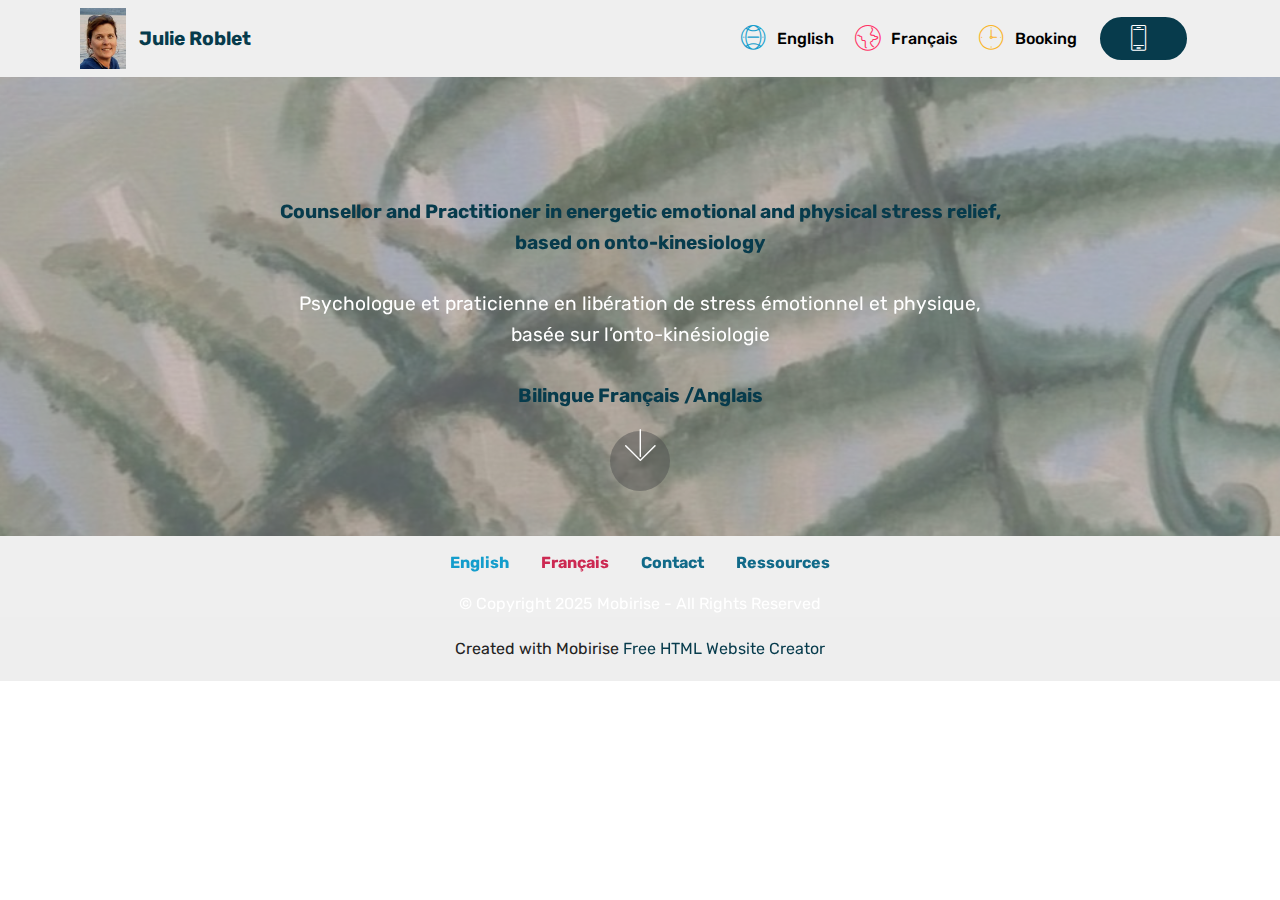
==== commit bc10faa2: "create github pages" ====
--- a/index.html
+++ b/index.html
@@ -129,7 +129,7 @@
             </div>
         </div>
     </div>
-</section><section class="display-7" style="padding: 0;align-items: center;justify-content: center;flex-wrap: wrap;    align-content: center;display: flex;position: relative;height: 4rem;"><a href="https://mobiri.se/2762906" style="flex: 1 1;height: 4rem;position: absolute;width: 100%;z-index: 1;"><img alt="" style="height: 4rem;" src="[data-uri]"></a><p style="margin: 0;text-align: center;" class="display-7">Built with Mobirise &#8204;</p><a style="z-index:1" href="https://mobirise.com/web-page-maker.html">Web Page Builder</a></section><script src="assets/popper/popper.min.js"></script>  <script src="assets/web/assets/jquery/jquery.min.js"></script>  <script src="assets/bootstrap/js/bootstrap.min.js"></script>  <script src="assets/tether/tether.min.js"></script>  <script src="assets/smoothscroll/smooth-scroll.js"></script>  <script src="assets/viewportchecker/jquery.viewportchecker.js"></script>  <script src="assets/dropdown/js/nav-dropdown.js"></script>  <script src="assets/dropdown/js/navbar-dropdown.js"></script>  <script src="assets/touchswipe/jquery.touch-swipe.min.js"></script>  <script src="assets/parallax/jarallax.min.js"></script>  <script src="assets/theme/js/script.js"></script>  
+</section><section class="display-7" style="padding: 0;align-items: center;justify-content: center;flex-wrap: wrap;    align-content: center;display: flex;position: relative;height: 4rem;"><a href="https://mobiri.se/2762906" style="flex: 1 1;height: 4rem;position: absolute;width: 100%;z-index: 1;"><img alt="" style="height: 4rem;" src="[data-uri]"></a><p style="margin: 0;text-align: center;" class="display-7">Created with Mobirise &#8204;</p><a style="z-index:1" href="https://mobirise.com/html-builder.html">Free HTML Website Creator</a></section><script src="assets/popper/popper.min.js"></script>  <script src="assets/web/assets/jquery/jquery.min.js"></script>  <script src="assets/bootstrap/js/bootstrap.min.js"></script>  <script src="assets/tether/tether.min.js"></script>  <script src="assets/smoothscroll/smooth-scroll.js"></script>  <script src="assets/viewportchecker/jquery.viewportchecker.js"></script>  <script src="assets/dropdown/js/nav-dropdown.js"></script>  <script src="assets/dropdown/js/navbar-dropdown.js"></script>  <script src="assets/touchswipe/jquery.touch-swipe.min.js"></script>  <script src="assets/parallax/jarallax.min.js"></script>  <script src="assets/theme/js/script.js"></script>  
   
   
   <input name="animation" type="hidden">
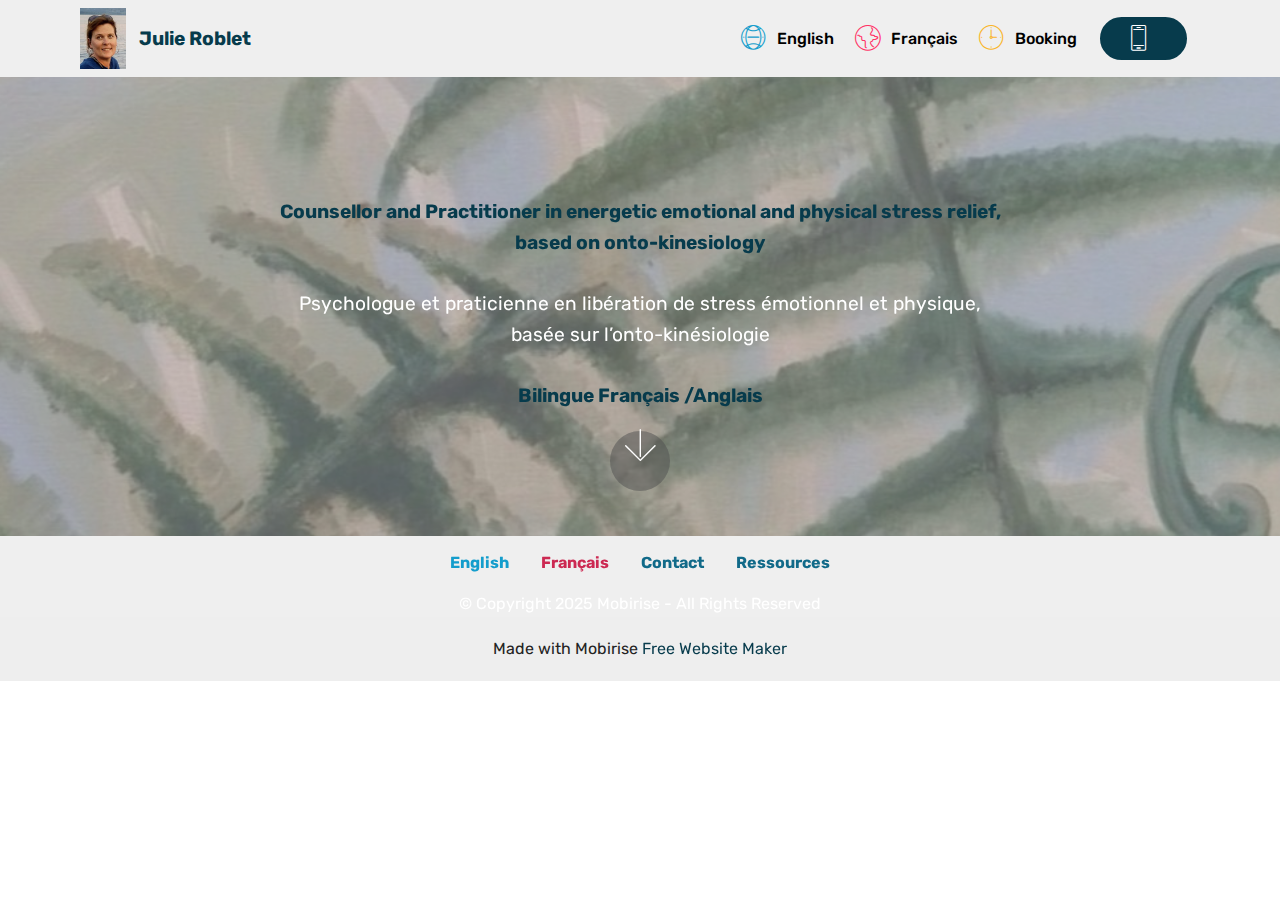
==== commit dcb4a715: "create github pages" ====
--- a/index.html
+++ b/index.html
@@ -129,7 +129,7 @@
             </div>
         </div>
     </div>
-</section><section class="display-7" style="padding: 0;align-items: center;justify-content: center;flex-wrap: wrap;    align-content: center;display: flex;position: relative;height: 4rem;"><a href="https://mobiri.se/2762906" style="flex: 1 1;height: 4rem;position: absolute;width: 100%;z-index: 1;"><img alt="" style="height: 4rem;" src="[data-uri]"></a><p style="margin: 0;text-align: center;" class="display-7">Created with Mobirise &#8204;</p><a style="z-index:1" href="https://mobirise.com/html-builder.html">Free HTML Website Creator</a></section><script src="assets/popper/popper.min.js"></script>  <script src="assets/web/assets/jquery/jquery.min.js"></script>  <script src="assets/bootstrap/js/bootstrap.min.js"></script>  <script src="assets/tether/tether.min.js"></script>  <script src="assets/smoothscroll/smooth-scroll.js"></script>  <script src="assets/viewportchecker/jquery.viewportchecker.js"></script>  <script src="assets/dropdown/js/nav-dropdown.js"></script>  <script src="assets/dropdown/js/navbar-dropdown.js"></script>  <script src="assets/touchswipe/jquery.touch-swipe.min.js"></script>  <script src="assets/parallax/jarallax.min.js"></script>  <script src="assets/theme/js/script.js"></script>  
+</section><section class="display-7" style="padding: 0;align-items: center;justify-content: center;flex-wrap: wrap;    align-content: center;display: flex;position: relative;height: 4rem;"><a href="https://mobiri.se/2762906" style="flex: 1 1;height: 4rem;position: absolute;width: 100%;z-index: 1;"><img alt="" style="height: 4rem;" src="[data-uri]"></a><p style="margin: 0;text-align: center;" class="display-7">Made with Mobirise &#8204;</p><a style="z-index:1" href="https://mobirise.com/website-maker.html">Free Website Maker</a></section><script src="assets/popper/popper.min.js"></script>  <script src="assets/web/assets/jquery/jquery.min.js"></script>  <script src="assets/bootstrap/js/bootstrap.min.js"></script>  <script src="assets/tether/tether.min.js"></script>  <script src="assets/smoothscroll/smooth-scroll.js"></script>  <script src="assets/viewportchecker/jquery.viewportchecker.js"></script>  <script src="assets/dropdown/js/nav-dropdown.js"></script>  <script src="assets/dropdown/js/navbar-dropdown.js"></script>  <script src="assets/touchswipe/jquery.touch-swipe.min.js"></script>  <script src="assets/parallax/jarallax.min.js"></script>  <script src="assets/theme/js/script.js"></script>  
   
   
   <input name="animation" type="hidden">
